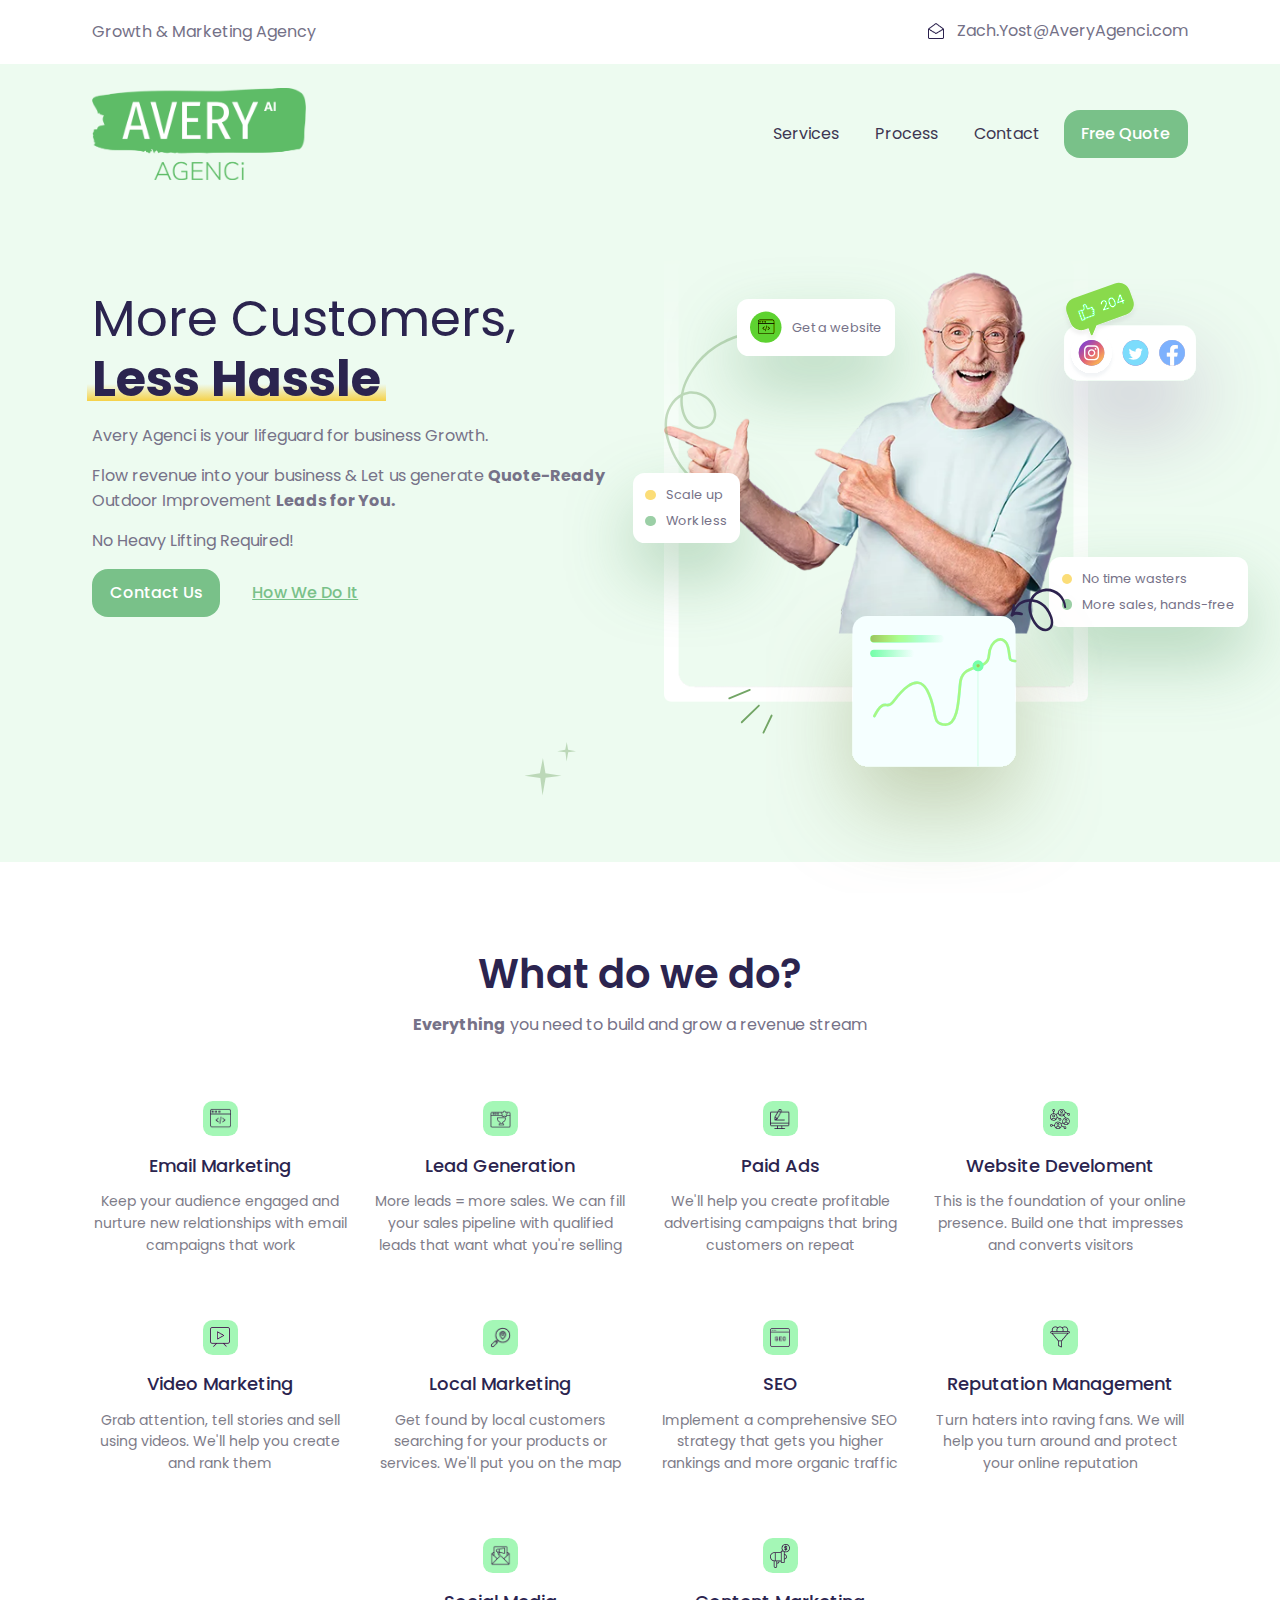
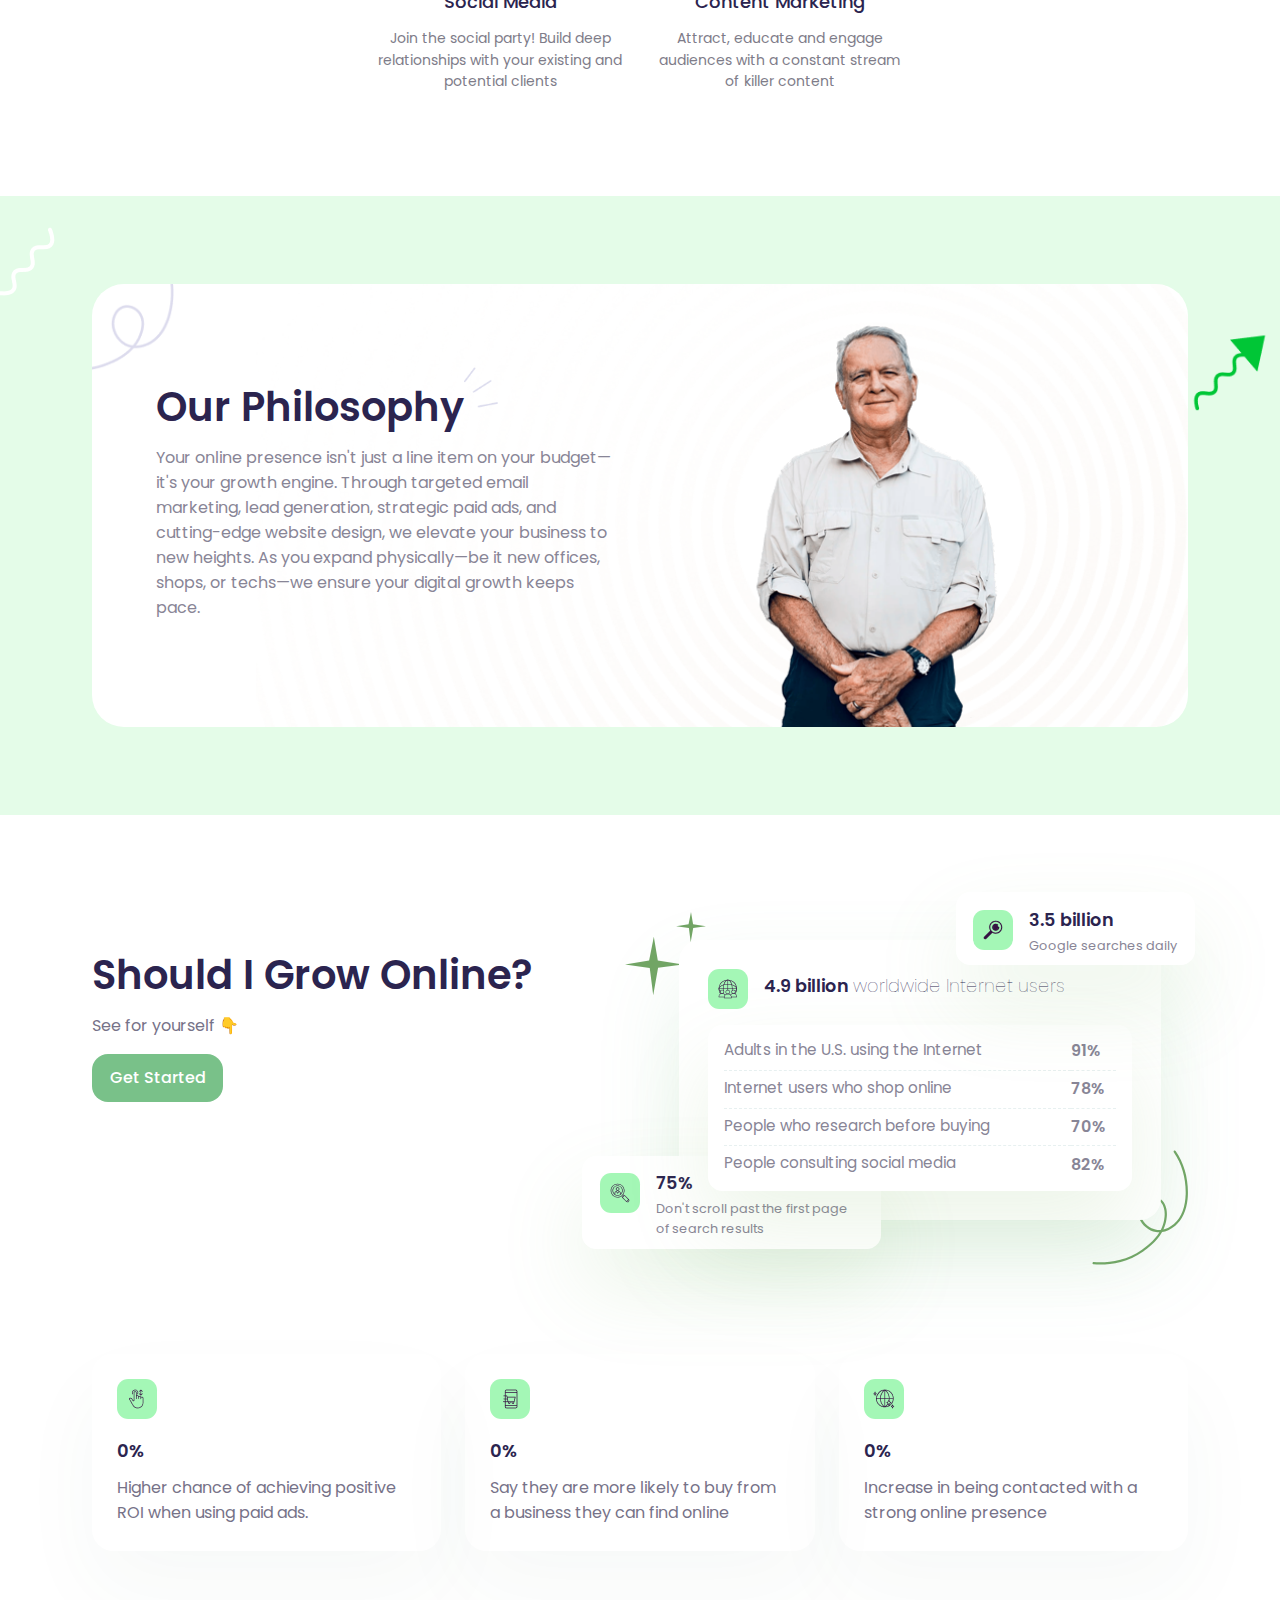
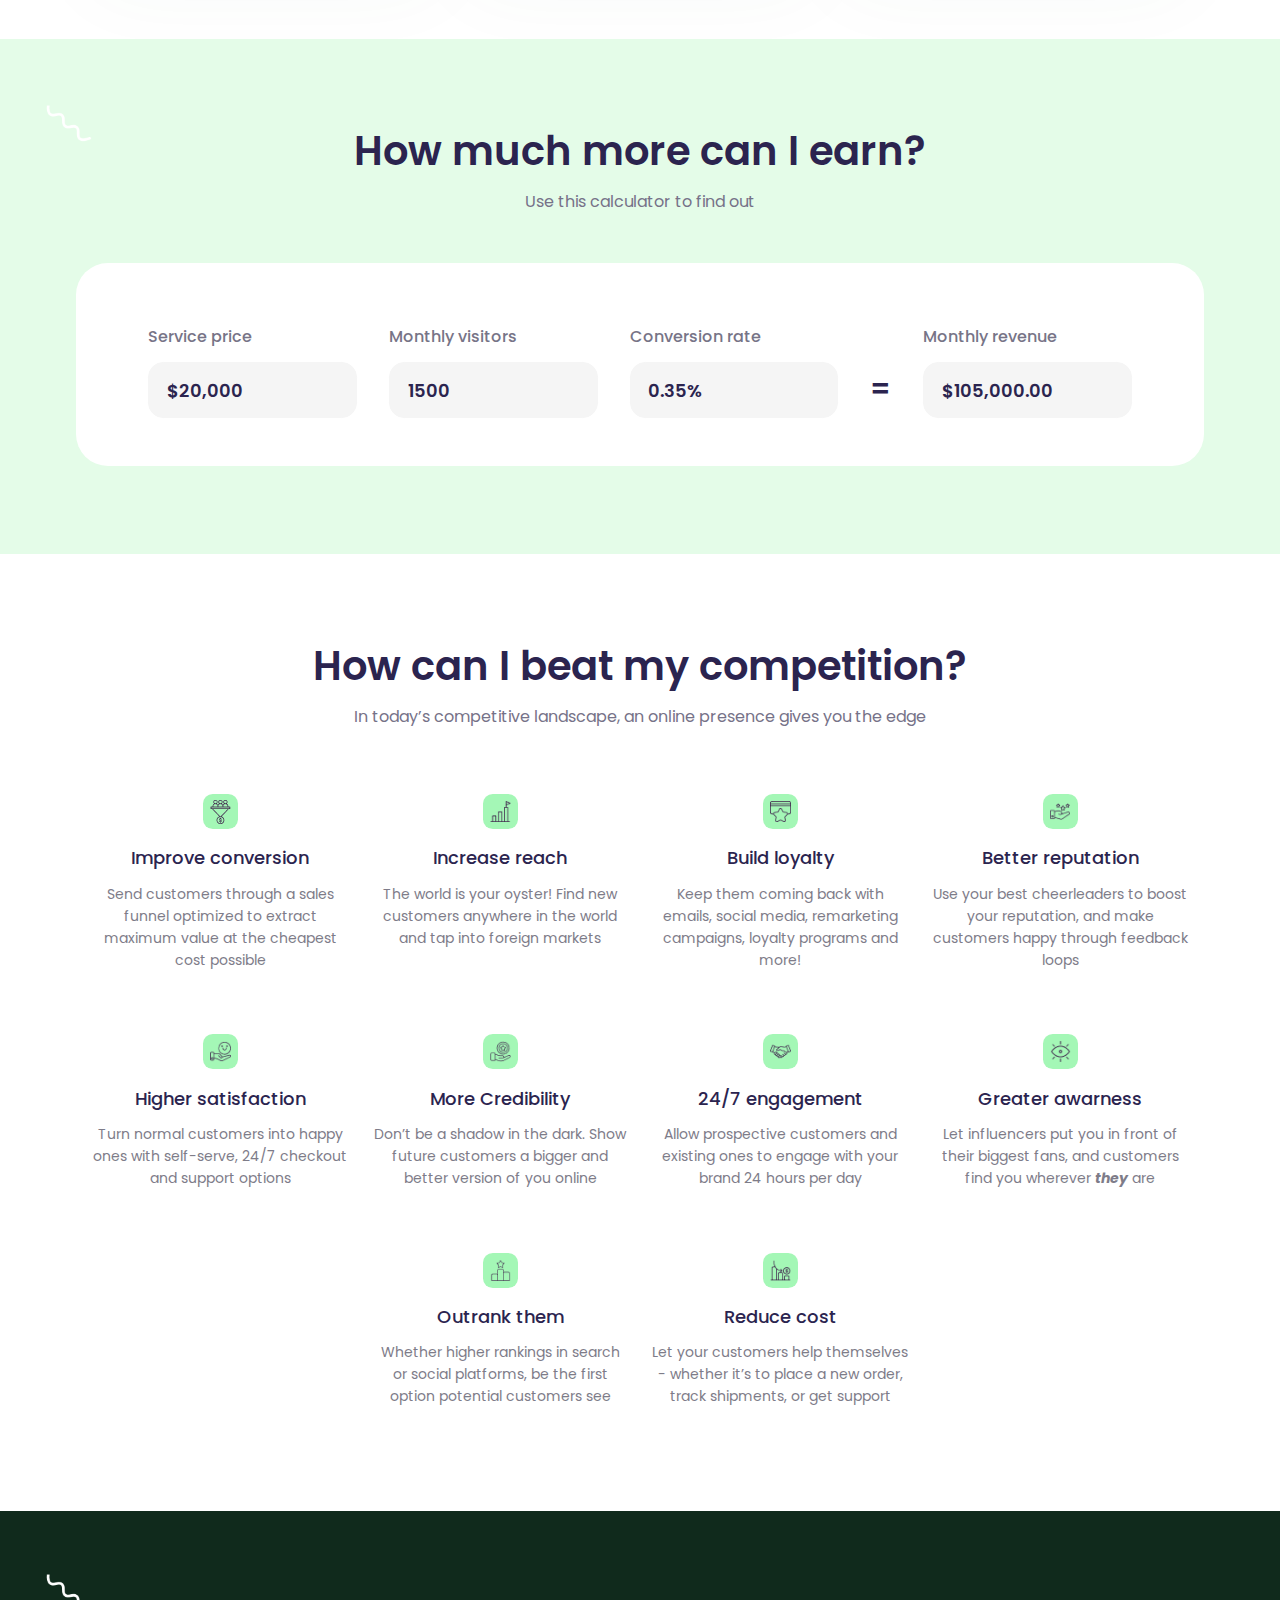
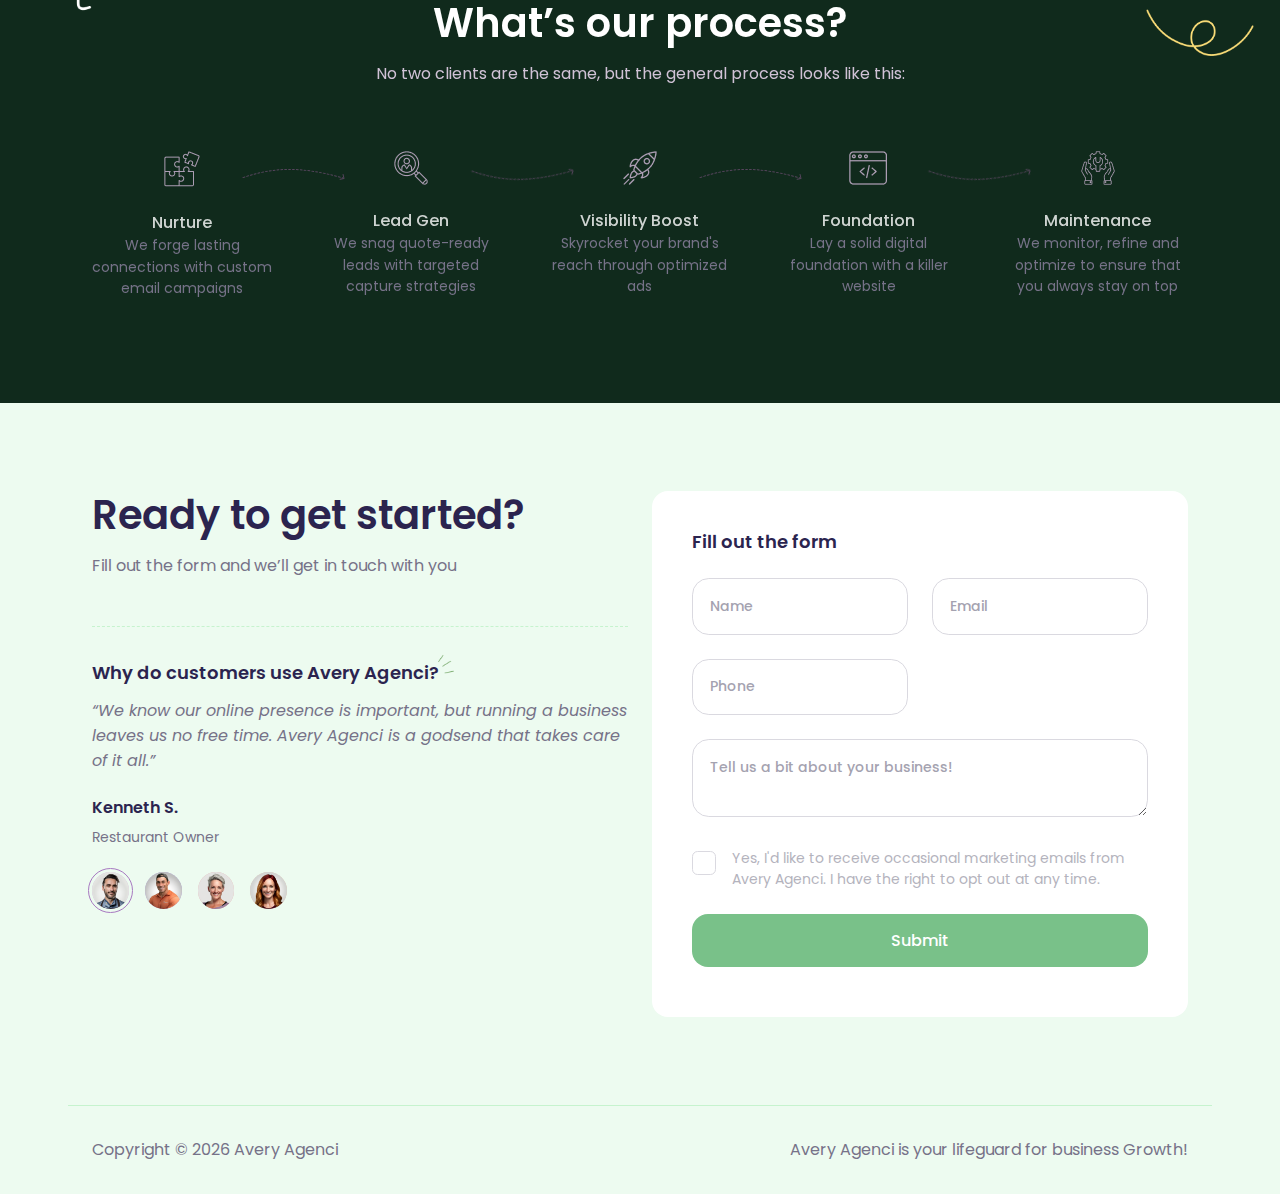
==== index.html @ 823780af "index.html" ====
<!DOCTYPE html>
<!-- saved from url=(0024)https://averyagenci.com/ -->
<html lang="en"><head><meta http-equiv="Content-Type" content="text/html; charset=UTF-8"><script src="chrome-extension://fdjamakpfbbddfjaooikfcpapjohcfmg/content/pageScripts/dashlane-tiresias-page-script.js" id="dashlane_tiresias"></script><script src="chrome-extension://fdjamakpfbbddfjaooikfcpapjohcfmg/content/pageScripts/dashlane-webauthn-page-script.js" id="dashlane_webauthn" name="forward_webauthn_ready"></script>

   <!--======== META TAGS ========-->
   
   <meta http-equiv="X-UA-Compatible" content="IE=edge">
   <meta name="viewport" content="width=device-width, initial-scale=1.0">

   <!--======== CSS ========-->
   <link rel="stylesheet" href="./Avery Agenci_files/bootstrap.min.css">
   <link rel="stylesheet" href="./Avery Agenci_files/nice-select2.css">
   <link rel="stylesheet" href="./Avery Agenci_files/style.css">
   <link rel="stylesheet" href="./Avery Agenci_files/responsive.css">

   <!--======== TITLE ICON ========-->
   <link rel="shortcut icon" href="https://i.ibb.co/h7sy2Dx/logo-no-background.png" type="image/x-icon">
   <title>Avery Agenci - Business Growth</title>
   
   
   <meta name="description" content="We are a full-service web development and digital marketing agency.">
   <meta name="keywords" content="agency, web development, digital marketing, reputation management, content marketing, social media, video marketing, local marketing, SEO, lead generation, email marketing, paid advertising, online advertising, online branding, website design">
   <meta name="robots" content="index,follow">
   <meta name="author" content="LeadSwift">
   <meta name="viewport" content="width=device-width, initial-scale=1.0">
<style type="text/css" id="operaUserStyle"></style><style type="text/css">:root zeus-ad, :root topadblock, :root span[id^="ezoic-pub-ad-placeholder-"], :root guj-ad, :root gpt-ad, :root div[id^="zergnet-widget"], :root div[id^="yandex_ad"], :root div[id^="vuukle-ad-"], :root div[id^="sticky_ad_"], :root div[id^="rc-widget-"], :root div[id^="optidigital-adslot"], :root div[id^="gpt_ad_"], :root div[id^="ezoic-pub-ad-"], :root div[id^="div-gpt-"], :root div[id^="dfp-ad-"], :root div[id^="advads_ad_"], :root div[id^="adspot-"], :root div[id^="ads300_250-widget-"], :root div[id^="ads300_100-widget-"], :root div[id^="ads250_250-widget-"], :root div[id^="adrotate_widgets-"], :root div[id^="_vdo_ads_player_ai_"], :root div[id*="ScriptRoot"], :root div[id*="MarketGid"], :root div[data-native_ad], :root div[data-mini-ad-unit], :root div[data-insertion], :root div[data-id-advertdfpconf], :root div[data-google-query-id], :root hl-adsense, :root div[data-contentexchange-widget], :root div[data-content="Advertisement"], :root div[data-alias="300x250 Ad 2"], :root div[data-alias="300x250 Ad 1"], :root div[data-adzone], :root div[data-adunit-path], :root div[data-ad-wrapper], :root div[data-ad-targeting], :root div[data-ad-placeholder], :root div[class^="native-ad-"], :root div[data-dfp-id], :root div[class^="kiwi-ad-wrapper"], :root div[class^="Adstyled__AdWrapper-"], :root div[aria-label="Ads"], :root display-ads, :root display-ad-component, :root bottomadblock, :root atf-ad-slot, :root aside[id^="adrotate_widgets-"], :root article.ad, :root ark-top-ad, :root app-advertisement, :root app-ad, :root amp-fx-flying-carpet, :root amp-embed[type="taboola"], :root amp-connatix-player, :root amp-ad-custom, :root amp-ad, :root a[onmousedown^="this.href='https://paid.outbrain.com/network/redir?"][target="_blank"] + .ob_source, :root citrus-ad-wrapper, :root a[onmousedown^="this.href='https://paid.outbrain.com/network/redir?"][target="_blank"], :root a[onmousedown^="this.href='http://paid.outbrain.com/network/redir?"][target="_blank"] + .ob_source, :root a[href^="https://yogacomplyfuel.com/"], :root a[href^="https://www.sugarinstant.com/?partner_id="], :root a[href^="https://www.purevpn.com/"][href*="&utm_source=aff-"], :root a[href^="https://www.privateinternetaccess.com/"] > img, :root a[href^="https://www.onlineusershielder.com/"], :root a[href^="https://www.nutaku.net/signup/landing/"], :root a[href^="https://www.nudeidols.com/cams/"], :root a[href^="https://www.mypornstarcams.com/landing/click/"], :root a[href^="https://www.kingsoffetish.com/tour?partner_id="], :root a[href^="https://www.infowarsstore.com/"] > img, :root a[href^="https://www.highcpmrevenuenetwork.com/"], :root a[href^="https://www.googleadservices.com/pagead/aclk?"], :root a[href^="https://www.goldenfrog.com/vyprvpn?offer_id="][href*="&aff_id="], :root a[href^="https://www.get-express-vpn.com/offer/"], :root a[href^="https://www.financeads.net/tc.php?"], :root a[href^="https://www.brazzersnetwork.com/landing/"], :root div[class^="Display_displayAd"], :root a[href^="https://www.sheetmusicplus.com/?aff_id="], :root a[href^="https://www.bang.com/?aff="], :root a[href^="https://www.adxsrve.com/"], :root a[href^="https://webroutetrk.com/"], :root a[href^="https://twinrdsyn.com/"], :root a[href^="https://tsartech.g2afse.com/"], :root [href^="https://www.mypatriotsupply.com/"] > img, :root a[href^="https://trk.softonixs.xyz/"], :root a[href^="https://trk.nfl-online-streams.club/"], :root a[href^="https://tracking.avapartner.com/"], :root a[href^="https://track.wg-aff.com"], :root a[href^="https://track.afcpatrk.com/"], :root a[href^="https://torguard.net/aff.php"] > img, :root div[data-adname], :root a[href^="https://thechleads.pro/"], :root .OUTBRAIN[data-widget-id^="FMS_REELD_"], :root [data-role="tile-ads-module"], :root a[href^="https://adsrv4k.com/"], :root a[href^="https://go.xlviirdr.com"], :root a[href^="https://thaudray.com/"], :root a[href^="https://www.5mno3.com/"], :root a[href^="https://taghaugh.com/"], :root a[href^="https://click.candyoffers.com/"], :root [href^="https://zstacklife.com/"] img, :root a[href^="https://t.aslnk.link/"], :root a[href^="https://t.adating.link/"], :root a[href^="https://go.trackitalltheway.com/"], :root [href^="https://track.fiverr.com/visit/"] > img, :root a[href^="https://syndication.exoclick.com/"], :root a[href^="https://syndication.dynsrvtbg.com/"], :root a[href^="https://streamate.com/landing/click/"], :root a[href^="https://ad.doubleclick.net/"], :root a[href^="https://static.fleshlight.com/images/banners/"], :root a[href^="https://sTaRtGAMing.net/tienda/"], :root [data-adblockkey], :root a[href^="https://sTARtgamIng.net/tienda/"], :root a[href^="https://aweptjmp.com/"], :root a[href^="https://s.zlinkc.com/"], :root a[href^="https://www.mrskin.com/account/"], :root a[href^="https://s.optzsrv.com/"], :root a[data-obtrack^="http://paid.outbrain.com/network/redir?"], :root a[href^="https://reinstandpointdumbest.com/"], :root a[href^="https://go.strpjmp.com/"], :root a[href^="https://refpa4903566.top/"], :root a[href^="https://pubads.g.doubleclick.net/"], :root a[href^="https://prf.hn/click/"][href*="/camref:"] > img, :root a[href^="https://serve.awmdelivery.com/"], :root a[href^="https://prf.hn/click/"][href*="/adref:"] > img, :root a[href^="https://pb-track.com/"], :root a[href^="https://paid.outbrain.com/network/redir?"], :root ps-connatix-module, :root div[id^="ad_position_"], :root a[href^="https://ovb.im/"], :root div[id^="ad-div-"], :root a[href^="https://newbinotracs.com/"], :root a[href^="https://natour.naughtyamerica.com/track/"], :root [href^="https://stvkr.com/"], :root a[href^="https://mediaserver.entainpartners.com/renderBanner.do?"], :root [href^="https://www.herbanomic.com/"] > img, :root a[href^="https://maymooth-stopic.com/"], :root a[href^="https://loboclick.com"], :root .nya-slot[style], :root a[href^="https://a.bestcontentweb.top/"], :root a[href^="https://lobimax.com/"], :root a[href^="https://lead1.pl/"], :root a[href^="https://refpa.top/"], :root a[href^="https://landing.brazzersnetwork.com/"], :root a[href^="https://safesurfingtoday.com/"][href*="?skip="], :root a[href^="https://ads.leovegas.com/redirect.aspx?"], :root a[href^="https://land.brazzersnetwork.com/landing/"], :root a[href^="https://track.adform.net/"], :root [data-css-class="dfp-inarticle"], :root .card-captioned.crd > .crd--cnt > .s2nPlayer, :root a[href^="https://go.tmrjmp.com"], :root a[href^="https://l.hyenadata.com/"], :root a[href^="https://juicyads.in/"], :root a[href^="https://mediaserver.gvcaffiliates.com/renderBanner.do?"], :root a[href^="https://join.dreamsexworld.com/"], :root a[href^="https://itubego.com/video-downloader/?affid="], :root a[href^="https://iqbroker.com/"][href*="?aff="], :root a[href^="https://incisivetrk.cvtr.io/click?"], :root [data-revive-zoneid], :root a[href^="https://googleads.g.doubleclick.net/pcs/click"], :root a[href^="https://clk.wrenchsound.store/"], :root a[href^="https://go.zybrdr.com"], :root [href^="http://join.michelle-austin.com/"], :root [class^="tile-picker__CitrusBannerContainer-sc-"], :root a[href^="https://go.xxxiijmp.com"], :root a[href^="https://go.xtbaffiliates.com/"], :root a[href^="https://ismlks.com/"], :root a[href^="//a.bestcontentfare.top/"], :root [href^="https://www.mypillow.com/"] > img, :root a[href^="https://azpresearch.club/"], :root a[href^="https://go.xlirdr.com"], :root a[href^="https://go.skinstrip.net"][href*="?campaignId="], :root a[href^="https://go.markets.com/visit/?bta="], :root a[href^="https://billing.purevpn.com/aff.php"] > img, :root a[href^="https://go.hpyrdr.com/"], :root a[href^="https://go.goaserv.com/"], :root a[href^="https://go.dmzjmp.com"], :root a[href^="https://twinrdsrv.com/"], :root a[href^="https://go.admjmp.com/"], :root [href^="https://kingered-banctours.com/"], :root a[href^="https://get.surfshark.net/aff_c?"][href*="&aff_id="] > img, :root a-ad, :root a[href^="https://affiliate.rusvpn.com/click.php?"], :root a[href^="https://geniusdexchange.com/"], :root a[href^="https://frameworkdeserve.com/"], :root a[href^="https://flirtandsweets.life/"], :root a[href^="https://www.mrskin.com/tour"], :root a[href^="https://financeads.net/tc.php?"], :root div[data-native-ad], :root a[href^="https://engine.trackingdesks.com/"], :root [href^="https://totlnkcl.com/"], :root a[href^="https://www.adskeeper.com"], :root a[data-redirect^="https://paid.outbrain.com/network/redir?"], :root [href^="https://www.reimageplus.com/"], :root a[href^="https://engine.phn.doublepimp.com/"], :root a[href^="https://engine.blueistheneworanges.com/"], :root a[href^="https://dl-protect.net/"], :root [href="//jjgirls.com/sex/ChaturbateCams"], :root a[href^="https://datingoffers30.info/"], :root a[href^="https://clixtrac.com/"], :root a[href^="https://click.linksynergy.com/fs-bin/"] > img, :root ad-shield-ads, :root a[href^="https://sTartGAMinG.net/tienda/"], :root AD-TRIPLE-BOX, :root a[href^="https://click.hoolig.app/"], :root a[href^="https://track.totalav.com/"], :root img[src^="https://images.purevpnaffiliates.com"], :root a[href^="https://porntubemate.com/"], :root a[href^="http://www.gfrevenge.com/landing/"], :root a[href^="https://clickadilla.com/"], :root a[href^="https://click.dtiserv2.com/"], :root a[href^="https://go.xlvirdr.com"], :root a[href^="http://www.iyalc.com/"], :root a[href^="https://claring-loccelkin.com/"], :root [class^="s2nPlayer"], :root a[href^="https://chaturbate.jjgirls.com/?track="], :root a[href^="https://chaturbate.com/in/?track="], :root a[href^="https://chaturbate.com/in/?tour="], :root a[href^="https://cams.imagetwist.com/in/?track="], :root a[href^="https://go.gldrdr.com/"], :root a[href^="https://buqkrzbrucz.com/"], :root a[href^="https://affcpatrk.com/"], :root a[href^="https://bongacams2.com/track?"], :root a[href^="https://www.sheetmusicplus.com/"][href*="?aff_id="], :root a[href^="https://bngpt.com/"], :root a[href^="https://bluedelivery.pro/"], :root a[href^="https://black77854.com/"], :root a[href^="https://bc.game/"], :root a[href^="https://ndt5.net/"], :root a[href^="https://batheunits.com/"], :root a[target="_blank"][onmousedown="this.href^='http://paid.outbrain.com/network/redir?"], :root a[href^="https://banners.livepartners.com/"], :root a[href^="//whulsaux.com/"], :root a[href^="https://m.do.co/c/"] > img, :root [href="https://masstortfinancing.com"] img, :root a[href^="https://bongacams10.com/track?"], :root a[href^="https://albionsoftwares.com/"], :root a[href^="https://t.hrtye.com/"], :root a[href^="https://go.etoro.com/"] > img, :root a[href^="https://convertmb.com/"], :root a[href^="https://join.sexworld3d.com/track/"], :root a[href^="https://intenseaffiliates.com/redirect/"], :root a[href^="https://ads.ad4game.com/"], :root [id^="google_ads_iframe"], :root a[href^="https://syndication.optimizesrv.com/"], :root a[href^="https://affpa.top/"], :root a[href^="https://adnetwrk.com/"], :root a[href^="https://adjoincomprise.com/"], :root [href^="http://misslinkvocation.com/"], :root a[href^="https://adclick.g.doubleclick.net/"], :root a[href^="https://www.bet365.com/"][href*="affiliate="], :root [href^="https://r.kraken.com/"], :root a[href^="https://mmwebhandler.aff-online.com/"], :root a[href^="https://go.nordvpn.net/aff"] > img, :root [href^="http://clicks.totemcash.com/"], :root a[href^="https://misspkl.com/"], :root a[href^="https://ad.zanox.com/ppc/"] > img, :root a[href^="https://ad.kubiccomps.icu/"], :root a[href^="https://a2.adform.net/"], :root a[href^="https://iactrivago.ampxdirect.com/"], :root a[href^="https://a.medfoodhome.com/"], :root a[href^="https://adultfriendfinder.com/go/"], :root a[href^="https://a.bestcontentoperation.top/"], :root a[href^="http://static.fleshlight.com/images/banners/"], :root a[href^="https://a.adtng.com/"], :root [data-m-ad-id], :root a[href^="https://a-ads.com/"], :root a[href^="https://join.virtualtaboo.com/track/"], :root a[href^="https://StarTGAminG.net/tienda/"], :root a[href^="https://cpmspace.com/"], :root [href^="https://freecourseweb.com/"] > .sitefriend, :root a[href^="https://prf.hn/click/"][href*="/creativeref:"] > img, :root a[href^="http://www.adultempire.com/unlimited/promo?"][href*="&partner_id="], :root a[href^="https://1betandgonow.com/"], :root [href="https://ourgoldguy.com/contact/"] img, :root a[href^="https://brightadnetwork.com/"], :root [href^="https://www.avantlink.com/click.php"] img, :root a[href^="http://www.onwebcam.com/random?t_link="], :root a[href^="http://www.mrskin.com/tour"], :root a[href^="https://agacelebir.com/"], :root a[href^="https://spygasm.com/track?"], :root a[href^="http://d2.zedo.com/"], :root a[href^="http://www.friendlyduck.com/AF_"], :root a[href^="http://trk.globwo.online/"], :root a[href^="http://traffic.tc-clicks.com/"], :root a[href^="http://tour.mrskin.com/"], :root a[href^="https://funkydaters.com/"], :root [id^="ad_sky"], :root a[href^="http://https://www.get-express-vpn.com/offer/"], :root div[id^="google_dfp_"], :root a[href^="http://googleads.g.doubleclick.net/pcs/click"], :root [href^="http://go.cm-trk2.com/"], :root a[href^="http://click.payserve.com/"], :root a[href^="https://porngames.adult/?SID="], :root a[href^="https://landing1.brazzersnetwork.com"], :root #slashboxes > .deals-rail, :root [href^="http://globsads.com/"], :root [href^="https://www.brighteonstore.com/products/"] img, :root a[href^="http://bc.vc/?r="], :root a[href^="https://mityneedn.com/"], :root [href^="http://homemoviestube.com/"], :root a[href^="http://ad.doubleclick.net/"], :root a[href^="//zunsoach.com/"], :root a[href^="//pubads.g.doubleclick.net/"], :root a[href^="https://femglobal.app/"], :root a[href^="//go.eabids.com/"], :root a[data-url^="http://paid.outbrain.com/network/redir?"] + .author, :root [href^="https://join.playboyplus.com/track/"], :root a[href^="//ardslediana.com/"], :root [data-d-ad-id], :root a[href*=".engine.adglare.net/"], :root [href^="https://awbbjmp.com/"], :root a[href^="https://tracker.loropartners.com/"], :root #kt_player > a[target="_blank"], :root a[href*=".cfm?fp="][href*="&maxads="], :root [data-ad-width], :root a[href^="http://bodelen.com/"], :root a[data-oburl^="https://paid.outbrain.com/network/redir?"], :root [href^="https://cpa.10kfreesilver.com/"], :root a[href^="https://a.bestcontentfood.top/"], :root a[href^="http://wct.link/"], :root [href^="https://goldforyourfuture.com/clk.trk"] img, :root [href^="https://infinitytrk.com/"], :root [onclick^="location.href='http://www.reimageplus.com"], :root [id^="section-ad-banner"], :root a[href^="https://go.julrdr.com/"], :root .trc_rbox_div .syndicatedItemUB, :root [href^="https://zone.gotrackier.com/"], :root a[href^="https://visit-website.com/"], :root [href^="https://detachedbates.com/"], :root [href^="https://www.targetingpartner.com/"], :root a[href^="https://fourwhenstatistics.com/"], :root [href^="https://www.restoro.com/"], :root a[href^="https://join.virtuallust3d.com/"], :root .section-subheader > .section-hotel-prices-header, :root [href^="https://go.affiliatexe.com/"], :root [href^="https://www.hostg.xyz/"] > img, :root [href^="https://ilovemyfreedoms.com/landing-"], :root a[href^="https://staRTgaming.net/tienda/"], :root a[href^="https://STaRtgAmInG.net/tienda/"], :root a[href^="http://adultfriendfinder.com/go/"], :root a[href^="https://fastestvpn.com/lifetime-special-deal?a_aid="], :root a[href^="https://tour.mrskin.com/"], :root div[id^="ad-position-"], :root a[href^="http://affiliate.glbtracker.com/"], :root a[href^="https://leg.xyz/?track="], :root div[id^="crt-"][style], :root a[href^="http://adultgames.xxx/"], :root [href^="https://shiftnetwork.infusionsoft.com/go/"] > img, :root a[onmousedown^="this.href='http://paid.outbrain.com/network/redir?"][target="_blank"], :root [href^="https://secure.bmtmicro.com/servlets/"], :root a[href^="https://losingoldfry.com/"], :root .scroll-fixable.rail-right > .deals-rail, :root [href^="https://routewebtk.com/"], :root a[href^="https://oackoubs.com/"], :root a[href^="https://ak.psaltauw.net/"], :root a[href^="https://go.cmtaffiliates.com/"], :root [data-name="adaptiveConstructorAd"], :root [href^="https://optimizedelite.com/"] > img, :root a[href^="https://awptjmp.com/"], :root a[href^="https://go.goasrv.com/"], :root [href^="http://mypillow.com/"] > img, :root a[href^="http://bongacams.com/track?"], :root a[href^="https://fleshlight.sjv.io/"], :root [data-ad-manager-id], :root a[href^="https://promo-bc.com/"], :root a[href^="https://clicks.pipaffiliates.com/"], :root [href^="https://noqreport.com/"] > img, :root a[href^="https://www.highperformancecpmgate.com/"], :root a[href^="https://t.grtyi.com/"], :root [href^="https://mylead.global/stl/"] > img, :root [href^="https://mypatriotsupply.com/"] > img, :root [data-freestar-ad], :root a[href^="https://fc.lc/ref/"], :root .vid-present > .van_vid_carousel__padding, :root span[data-ez-ph-id], :root [href^="https://track.aftrk1.com/"], :root div[id^="adngin-"], :root [data-rc-widget], :root a[href^="https://go.xxxijmp.com"], :root [href^="https://istlnkcl.com/"], :root [href^="https://go.xlrdr.com"], :root [href^="https://go.4rabettraff.com/"], :root a[href^="https://tm-offers.gamingadult.com/"], :root [href^="https://charmingdatings.life/"], :root [href^="https://glersakr.com/"], :root ins.adsbygoogle, :root a[href^="https://1startfiledownload1.com/"], :root .trc_rbox_border_elm .syndicatedItem, :root a[href^="http://www.onclickmega.com/jump/next.php?"], :root a[href^="https://italarizege.xyz/"], :root a[href^="https://wittered-mainging.com/"], :root [href^="https://engine.gettopple.com/"], :root [data-id^="div-gpt-ad"], :root a[href^="https://k2s.cc/pr/"], :root [href^="https://affect3dnetwork.com/track/"], :root a[href^="https://camfapr.com/landing/click/"], :root [href="//sexcams.plus/"], :root a[href^="https://go.currency.com/"], :root .resultsList > div > div > div.G-5c[role="tab"][tabindex="0"], :root [href^="http://www.mypillow.com/"] > img, :root div[id^="div-ads-"], :root [href^="https://rapidgator.net/article/premium/ref/"], :root [href^="https://join3.bannedsextapes.com"], :root div[data-spotim-slot], :root [href^="https://antiagingbed.com/discount/"] > img, :root a[href^="https://go.247traffic.com/"], :root [href^="https://join.girlsoutwest.com/"], :root [href^="http://trafficare.net/"], :root a[href^="https://tc.tradetracker.net/"] > img, :root a[href^="https://adserver.adreactor.com/"], :root [href^="http://join.shemalesfromhell.com/"], :root [id^="ad_slider"], :root #searchResultsList > div > div[onclick$="'inline.ad'});"], :root [data-adbridg-ad-class], :root a[href^="http://www.adultdvdempire.com/?partner_id="][href*="&utm_"], :root [href^="http://join.shemale.xxx/"], :root a[href^="https://ads.betfair.com/redirect.aspx?"], :root [href^="http://www.fleshlightgirls.com/"], :root [href^="http://join.trannies-fuck.com/"], :root .trc_rbox .syndicatedItem, :root a[href^="http://cam4com.go2cloud.org/aff_c?"], :root a[href^="https://thefacux.com/"], :root a[href^="https://ads.planetwin365affiliate.com/redirect.aspx?"], :root [href^="http://join.rodneymoore.com/"], :root [href^="https://shrugartisticelder.com"], :root a[href^="https://staRTgamIng.net/tienda/"], :root div[id^="lazyad-"], :root a[href^="http://com-1.pro/"], :root [name^="google_ads_iframe"], :root [href="https://www.masstortfinancing.com/"] > img, :root .ob_container .item-container-obpd, :root [id^="div-gpt-ad"], :root [href^="https://mypillow.com/"] > img, :root [href^="https://ad.admitad.com/"], :root [data-testid="ad_testID"], :root a[href^="https://u.expresstech.io/"], :root a[href^="https://www.geekbuying.com/dynamic-ads/"], :root a[href^="https://lnkxt.bannerator.com/"], :root [href="https://jdrucker.com/gold"] > img, :root [href^="https://v.investologic.co.uk/"], :root [href^="https://cipledecline.buzz/"], :root a[href^="https://go.xxxjmp.com"], :root #leader-companion > a[href], :root [data-desktop-ad-id], :root [href^="https://wct.link/"], :root div[recirculation-ad-container], :root [href^="https://traffserve.com/"], :root [data-type="ad-vertical"], :root a[href^="https://track.ultravpn.com/"], :root [href^="https://goldcometals.com/clk.trk"], :root a[href^="https://go.hpyjmp.com"], :root [href^="https://mystore.com/"] > img, :root [data-mobile-ad-id], :root a[href^="http://tc.tradetracker.net/"] > img, :root a[href^="http://affiliates.thrixxx.com/"], :root a[href^="https://www.adultempire.com/"][href*="?partner_id="], :root [data-template-type="nativead"], :root [data-ad-name], :root [data-ez-name], :root a[data-widget-outbrain-redirect^="http://paid.outbrain.com/network/redir?"], :root [data-dynamic-ads], :root a[href^="http://go.xtbaffiliates.com/"], :root a[href^="https://consali.com/"], :root .grid > .container > #aside-promotion, :root DFP-AD, :root .trc_related_container div[data-item-syndicated="true"], :root a[href^="https://www.liquidfire.mobi/"], :root [href^="https://click2cvs.com/"], :root a[href^="https://startgAming.net/tienda/"], :root [href^="https://safer-redirection.com"], :root [onclick*="content.ad/"], :root AMP-AD, :root [data-ad-cls], :root [id^="ad-wrap-"], :root div[id^="taboola-stream-"], :root [href^="https://go.astutelinks.com/"], :root [class^="amp-ad-"], :root [href^="https://affiliate.fastcomet.com/"] > img, :root [class^="adDisplay-module"], :root AD-SLOT, :root .ob_dual_right > .ob_ads_header ~ .odb_div, :root [href^="http://join.shemalepornstar.com/"], :root a[href^="https://go.xlviiirdr.com"], :root .trc_rbox_div .syndicatedItem, :root div[data-adunit], :root app-large-ad, :root [href^="https://turtlebids.irauctions.com/"] img, :root [data-ad-module], :root .plistaList > .itemLinkPET, :root [href^="https://gmxvmvptfm.com/"], :root [href^="https://trackfin.asia/"], :root .plistaList > .plista_widget_underArticle_item[data-type="pet"], :root a[href*="//lkstrck2.com/"], :root a[href^="https://bs.serving-sys.com"], :root [href^="http://residenceseeingstanding.com/"], :root a[href^="https://traffdaq.com/"], :root [class^="div-gpt-ad"], :root a[href^="http://partners.etoro.com/"], :root [data-advadstrackid], :root a[href^="https://refpazkjixes.top/"], :root #mgb-container > #mgb, :root [href^="https://www.cloudways.com/en/?id"], :root a[href^="https://trk.sportsflix4k.club/"], :root a[href^="https://go.xlivrdr.com"], :root a[href^="https://cam4com.go2cloud.org/"], :root a[href^="http://li.blogtrottr.com/click?"] { display: none !important; }</style></head>

<body>
<!--======== HEADER AREA ========--><header class="header-area">
<div class="header-top-wrapper d-none d-md-block">
<div class="container">
<div class="header-top inline-list justify-content-between align-items-center">
<div class="header-top-left">Growth &amp; Marketing Agency</div>
<div class="header-top-right"><a class="agency-email-href" href="mailto:Zachyost122@gmail.com"><img src="./Avery Agenci_files/envalope.png" alt=""> <span class="agency-email">Zach.Yost@AveryAgenci.com</span></a></div>
</div>
</div>
</div>
<div class="header-content">
<div class="container">
<div class="row align-items-center">
<div class="col">
<div class="logo">
<div class="logo-zoom" style="width: 40%;"><img src="./Avery Agenci_files/logo.png" alt="">
<div class="logo-name"><span class="agency-name"></span></div>
</div>
</div>
</div>
<div class="col">
<div class="inline-list align-items-center g-0 g-md-1 justify-content-end">
<div class="mainmenu d-none d-md-inline-block text-center">
<ul>
<li><a href="http://www.averyagenci.com/#services">Services</a></li>
<li><a href="https://averyagenci.com/#process">Process</a></li>
<li><a href="http://averyagenci.com/#contact">Contact</a></li>
</ul>
</div>
<a href="http://averyagenci.com/#contact" class="site-btn">Free Quote</a> <button class="humberger-bar g-2 d-md-none"> <span></span> <span></span> <span></span> </button></div>
</div>
</div>
</div>
</div>
</header>
<div class="sidebar-slide-overlay d-md-none"></div>
<div class="sidebar-slide d-md-none"><button class="humberger-bar d-md-none"> <span></span> <span></span> <span></span> </button>
<div class="sidebar-menu">
<div class="logo-mobile">
<div class="logo-mobile-zoom" style="zoom: 100%;"><img src="./Avery Agenci_files/logo.svg" alt="">
<div class="logo-mobile-name"><span class="agency-name">Avery Agenci</span></div>
</div>
</div>
<ul>
<li><a href="http://averyagenci.com/#services">Services</a></li>
<li><a href="http://averyagenci.com/#process">Process</a></li>
<li><a href="http://averyagenci.com/#contact">Contact</a></li>
</ul></div>
<div class="sidebar-others"><a href="http://averyagenci.com/#contact" class="site-btn">Free Quote</a></div>
</div>
<!--======== HEADER AREA// ========--> <!--======== MAIN BODY ========--><main><!--======== HERO-AREA ========-->
<section class="hero-area"><img src="./Avery Agenci_files/starts.svg" alt="" class="el-absolute bottom-center" style="filter: invert(50%) sepia(27%) saturate(344%) hue-rotate(62deg) brightness(105%) contrast(155%);">
<div class="container">
<div class="row align-items-center gx-0 g-5">
<div class="col-md-6">
<div class="section-content">
<h1>More Customers, <b>Less Hassle</b></h1>
<p><span class="agency-name">Avery Agenci</span> is your lifeguard for business Growth.</p>
<p>Flow revenue into your business & Let us generate <b>Quote-Ready</b> Outdoor Improvement <b>Leads for You.</b></p>
<p>No Heavy Lifting Required!</p>
<div class="mt-md-30 mt-xs-20"></div>
<div class="inline-list align-items-center g-2 g-md-3"><a href="https://averyagenci.com/#contact" class="site-btn">Contact Us</a> <a href="https://averyagenci.com/#services" class="text-link">How we do it</a></div>
</div>
</div>
<div class="col-md-6">
<div class="hero-content-box position-relative"><img src="./Avery Agenci_files/shape-1.svg" alt="" class="el-absolute active" style="filter: invert(50%) sepia(27%) saturate(344%) hue-rotate(62deg) brightness(105%) contrast(155%);">
<div class="boxed-text el-absolute active">
<ul>
<li><img src="./Avery Agenci_files/circle-icon.svg" alt="" style="filter: invert(0%) sepia(80%) saturate(344%) hue-rotate(62deg) brightness(80%) contrast(155%);">Get a website</li>
</ul>
</div>
<div class="boxed-text el-absolute active">
<ul>
<li><span class="dot" style="background-color: #fbdd78;"></span> Scale up</li>
<li><span class="dot" style="background-color: #9bcfa6;"></span> Work less</li>
</ul>
</div>
<div class="boxed-text el-absolute bottom-right active">
<ul>
<li><span class="dot" style="background-color: #fbdd78;"></span> No time wasters</li>
<li><span class="dot" style="background-color: #9bcfa6;"></span> More sales, hands-free</li>
</ul>
</div>
<img src="./Avery Agenci_files/shape-2.svg" alt="" class="el-absolute bottom-right active"> <img src="./Avery Agenci_files/graph.svg" alt="" class="el-absolute bottom-right active" style="filter: invert(0%) sepia(80%) saturate(254%) hue-rotate(62deg) brightness(105%) contrast(105%);"> <img src="./Avery Agenci_files/social.svg" alt="" class="el-absolute top-right active"> <img src="./Avery Agenci_files/follower.svg" alt="" class="el-absolute top-right active" style="filter: invert(0%) sepia(80%) saturate(344%) hue-rotate(62deg) brightness(105%) contrast(135%);"> <img src="./Avery Agenci_files/rays.svg" alt="" class="el-absolute bottom-left active" style="filter: invert(50%) sepia(27%) saturate(344%) hue-rotate(62deg) brightness(105%) contrast(155%);"> <img src="./Avery Agenci_files/man.png" alt="" class="man"></div>
</div>
</div>
</div>
</section>
<!--======== HERO-AREA// ========--> <!--======== SERVICE-AREA ========-->
<section class="service-area section-padding" id="services">
<div class="container">
<div class="row justify-content-center">
<div class="col-md-10">
<div class="section-title text-center">
<h2>What do we do?</h2>
<p><b>Everything</b> you need to build and grow a revenue stream</p>
</div>
</div>
</div>
<div class="row row-cols-md-4 row-cols-1 gy-md-5 gy-4 justify-content-center">
<div class="col">
<div class="service-item text-center">
<div class="service-icon"><img src="./Avery Agenci_files/1.png" alt=""></div>
<h5>Email Marketing</h5>
<p>Keep your audience engaged and nurture new relationships with email campaigns that work</p>
</div>
</div>
<div class="col">
<div class="service-item text-center">
<div class="service-icon"><img src="./Avery Agenci_files/2.png" alt=""></div>
<h5>Lead Generation</h5>
<p>More leads = more sales. We can fill your sales pipeline with qualified leads that want what you're selling</p>
</div>
</div>
<div class="col">
<div class="service-item text-center">
<div class="service-icon"><img src="./Avery Agenci_files/3.png" alt=""></div>
<h5>Paid Ads</h5>
<p>We'll help you create profitable advertising campaigns that bring customers on repeat</p>
</div>
</div>
<div class="col">
<div class="service-item text-center">
<div class="service-icon"><img src="./Avery Agenci_files/4.png" alt=""></div>
<h5>Website Develoment</h5>
<p>This is the foundation of your online presence. Build one that impresses and converts visitors</p>
</div>
</div>
<div class="col">
<div class="service-item text-center">
<div class="service-icon"><img src="./Avery Agenci_files/5.png" alt=""></div>
<h5>Video Marketing</h5>
<p>Grab attention, tell stories and sell using videos. We'll help you create and rank them</p>
</div>
</div>
<div class="col">
<div class="service-item text-center">
<div class="service-icon"><img src="./Avery Agenci_files/6.png" alt=""></div>
<h5>Local Marketing</h5>
<p>Get found by local customers searching for your products or services. We'll put you on the map</p>
</div>
</div>
<div class="col">
<div class="service-item text-center">
<div class="service-icon"><img src="./Avery Agenci_files/7.png" alt=""></div>
<h5>SEO</h5>
<p>Implement a comprehensive SEO strategy that gets you higher rankings and more organic traffic</p>
</div>
</div>
<div class="col">
<div class="service-item text-center">
<div class="service-icon"><img src="./Avery Agenci_files/8.png" alt=""></div>
<h5>Reputation Management</h5>
<p>Turn haters into raving fans. We will help you turn around and protect your online reputation</p>
</div>
</div>
<div class="col">
<div class="service-item text-center">
<div class="service-icon"><img src="./Avery Agenci_files/9.png" alt=""></div>
<h5>Social Media</h5>
<p>Join the social party! Build deep relationships with your existing and potential clients</p>
</div>
</div>
<div class="col">
<div class="service-item text-center">
<div class="service-icon"><img src="./Avery Agenci_files/10.png" alt=""></div>
<h5>Content Marketing</h5>
<p>Attract, educate and engage audiences with a constant stream of killer content</p>
</div>
</div>
</div>
</div>
</section>
<!--======== SERVICE-AREA// ========--> <!--======== ABOUT-AREA ========-->
<section class="about-area section-padding"><img src="./Avery Agenci_files/shape-wave.png" alt="" class="el-absolute"> <img src="./Avery Agenci_files/shape-2.png" alt="" class="el-absolute top-right" style="filter: invert(20%) sepia(97%) saturate(3876%) hue-rotate(100deg) brightness(99%) contrast(102%);">
<div class="container">
<div class="about-content position-relative"><img src="./Avery Agenci_files/shape-1.png" alt="" class="el-absolute"> <img src="./Avery Agenci_files/patturn.png" alt="" class="el-bg">
<div class="row g-1 g-md-4 g-lg-5 align-items-center">
<div class="col-md-6">
<div class="section-content">
<h2 class="position-relative">Our Philosophy <img src="./Avery Agenci_files/shape-ray.png" alt="" class="el-absolute top-right"></h2>
<p>Your online presence isn't just a line item on your budget—it's your growth engine. Through targeted email marketing, lead generation, strategic paid ads, and cutting-edge website design, we elevate your business to new heights. As you expand physically—be it new offices, shops, or techs—we ensure your digital growth keeps pace.</p>
</div>
</div>
<div class="col-md-6">
<div class="section-img text-center"><img src="./Avery Agenci_files/man(1).png" alt=""></div>
</div>
</div>
</div>
</div>
</section>
<!--======== ABOUT-AREA// ========--> <!--======== ANALYZE-AREA ========-->
<section class="analyze-area section-padding">
<div class="container">
<div class="row">
<div class="col-md-6">
<div class="section-content text-center text-md-start mt-md-5">
<h2>Should I Grow Online?</h2>
<p>See for yourself &#128071;</p>
<div class="mt-xs-20 mt-md-30"></div>
<a href="https://averyagenci.com/#" class="site-btn">Get started</a></div>
</div>
<div class="col-md-6">
<div class="analyze-bx-wrap position-relative"><img src="./Avery Agenci_files/star.svg" alt="" class="el-absolute" style="filter: invert(50%) sepia(27%) saturate(344%) hue-rotate(62deg) brightness(105%) contrast(155%);"> <img src="./Avery Agenci_files/line.svg" alt="" class="el-absolute bottom-right" style="filter: invert(50%) sepia(27%) saturate(344%) hue-rotate(62deg) brightness(105%) contrast(155%);">
<div class="analyze-bx position-relative">
<div class="analyze-bx-title inline-list g-1 g-md-2 align-items-center">
<div class="service-icon"><img src="./Avery Agenci_files/2.svg" alt=""></div>
<div class="analyze-title-text flex-1">
<h5>4.9 billion <span style="font-weight: 100;">worldwide Internet users</span></h5>
</div>
</div>
<div class="analyze-bx-title analyze-shadow inline-list g-1 g-md-2 el-absolute top-right">
<div class="service-icon"><img src="./Avery Agenci_files/3.svg" alt=""></div>
<div class="analyze-title-text flex-1">
<h5>3.5 billion</h5>
<p>Google searches daily</p>
</div>
</div>
<div class="analyze-bx-title analyze-shadow inline-list g-1 g-md-2 el-absolute bottom-left">
<div class="service-icon"><img src="./Avery Agenci_files/1.svg" alt=""></div>
<div class="analyze-title-text flex-1">
<h5>75%</h5>
<p>Don't scroll past the first page of search results</p>
</div>
</div>
<div class="analyze-table mt-3">
<table class="table">
<tbody>
<tr>
<td>Adults in the U.S. using the Internet</td>
<td>91%</td>
</tr>
<tr>
<td>Internet users who shop online</td>
<td>78%</td>
</tr>
<tr>
<td>People who research before buying</td>
<td>70%</td>
</tr>
<tr>
<td>People consulting social media</td>
<td>82%</td>
</tr>
</tbody>
</table>
</div>
</div>
</div>
</div>
</div>
<div class="row row-cols-md-3 row-cols-1 g-4">
<div class="col">
<div class="analyze-item">
<div class="service-icon"><img src="./Avery Agenci_files/1(1).png" alt=""></div>
<h5><span class="counting" data-target="200">0</span>%</h5>
<p>Higher chance of achieving positive ROI when using paid ads.</p>
</div>
</div>
<div class="col">
<div class="analyze-item">
<div class="service-icon"><img src="./Avery Agenci_files/2(1).png" alt=""></div>
<h5><span class="counting" data-target="60">0</span>%</h5>
<p>Say they are more likely to buy from a business they can find online</p>
</div>
</div>
<div class="col">
<div class="analyze-item">
<div class="service-icon"><img src="./Avery Agenci_files/3(1).png" alt=""></div>
<h5><span class="counting" data-target="330">0</span>%</h5>
<p>Increase in being contacted with a strong online presence</p>
</div>
</div>
</div>
</div>
</section>
<!--======== ANALYZE-AREA// ========--> <!--======== CALCULATION-AREA ========-->
<section class="calculation-area section-padding bg-attachment" style="background-image: url(&#39;theme/agency-1/default/assets/img/calculation/patturn.png&#39;);"><img src="./Avery Agenci_files/shape-wave.png" alt="" class="el-absolute">
<div class="container">
<div class="row justify-content-center d-none d-md-flex">
<div class="col-md-8 col-lg-10">
<div class="section-title text-center">
<h2>How much more can I earn?</h2>
<p>Use this calculator to find out</p>
</div>
</div>
</div>
<div class="calculation-content inline-list align-items-end g-3 justify-content-center position-relative" data-dashlane-rid="e317503181f8d046" data-form-type="other"><img src="./Avery Agenci_files/shape-1.png" alt="" class="el-absolute d-md-none"> <img src="./Avery Agenci_files/shape-2.png" alt="" class="el-absolute bottom-right d-md-none">
<div class="section-title text-center d-md-none">
<h2>How much more can I make?</h2>
<p>Use this calculator to find out:</p>
</div>
<div class="calculation-item">
<h6 >Service price</h6>
<input type="text" value="$20,000" id="product-price" data-dashlane-rid="4a36a8842a88bb0f" data-form-type="other"></div>
<div class="calculation-item">
<h6>Monthly visitors</h6>
<input type="text" value="1500" id="monthly-visitors" disabled="disabled" data-dashlane-rid="93b5687b225f6210" data-form-type="other"></div>
<div class="calculation-item">
<h6>Conversion rate</h6>
<input type="text" value="0.35%" id="conversion-rate" disabled="disabled" data-dashlane-rid="0009b8fad4ded7e6" data-form-type="other"></div>
<div class="calculation-equal">
<h4>=</h4>
</div>
<div class="calculation-item">
<h6>Monthly revenue</h6>
<input type="text" value="$105,000.00" id="revenue" disabled="disabled" data-dashlane-rid="b71565e9627438a9" data-form-type="other"></div>
</div>
</div>
</section>
<!--======== CALCULATION-AREA// ========--> <!--======== SERVICE-AREA ========-->
<section class="service-area section-padding">
<div class="container">
<div class="row justify-content-center">
<div class="col-md-8 col-lg-10">
<div class="section-title text-center">
<h2>How can I beat my competition?</h2>
<p>In today’s competitive landscape, an online presence gives you the edge</p>
</div>
</div>
</div>
<div class="row row-cols-md-4 row-cols-1 gy-4 gy-md-5 justify-content-center">
<div class="col">
<div class="service-item text-center">
<div class="service-icon"><img src="./Avery Agenci_files/19.png" alt=""></div>
<h5>Improve conversion</h5>
<p>Send customers through a sales funnel optimized to extract maximum value at the cheapest cost possible</p>
</div>
</div>
<div class="col">
<div class="service-item text-center">
<div class="service-icon"><img src="./Avery Agenci_files/18.png" alt=""></div>
<h5>Increase reach</h5>
<p>The world is your oyster! Find new customers anywhere in the world and tap into foreign markets</p>
</div>
</div>
<div class="col">
<div class="service-item text-center">
<div class="service-icon"><img src="./Avery Agenci_files/16.png" alt=""></div>
<h5>Build loyalty</h5>
<p>Keep them coming back with emails, social media, remarketing campaigns, loyalty programs and more!</p>
</div>
</div>
<div class="col">
<div class="service-item text-center">
<div class="service-icon"><img src="./Avery Agenci_files/14.png" alt=""></div>
<h5>Better reputation</h5>
<p>Use your best cheerleaders to boost your reputation, and make customers happy through feedback loops</p>
</div>
</div>
<div class="col">
<div class="service-item text-center">
<div class="service-icon"><img src="./Avery Agenci_files/15.png" alt=""></div>
<h5>Higher satisfaction</h5>
<p>Turn normal customers into happy ones with self-serve, 24/7 checkout and support options</p>
</div>
</div>
<div class="col">
<div class="service-item text-center">
<div class="service-icon"><img src="./Avery Agenci_files/13.png" alt=""></div>
<h5>More Credibility</h5>
<p>Don’t be a shadow in the dark. Show future customers a bigger and better version of you online</p>
</div>
</div>
<div class="col">
<div class="service-item text-center">
<div class="service-icon"><img src="./Avery Agenci_files/17.png" alt=""></div>
<h5>24/7 engagement</h5>
<p>Allow prospective customers and existing ones to engage with your brand 24 hours per day</p>
</div>
</div>
<div class="col">
<div class="service-item text-center">
<div class="service-icon"><img src="./Avery Agenci_files/12.png" alt=""></div>
<h5>Greater awarness</h5>
<p>Let influencers put you in front of their biggest fans, and customers find you wherever <i><b>they</b></i> are</p>
</div>
</div>
<div class="col">
<div class="service-item text-center">
<div class="service-icon"><img src="./Avery Agenci_files/11.png" alt=""></div>
<h5>Outrank them</h5>
<p>Whether higher rankings in search or social platforms, be the first option potential customers see</p>
</div>
</div>
<div class="col">
<div class="service-item text-center">
<div class="service-icon"><img src="./Avery Agenci_files/20.png" alt=""></div>
<h5>Reduce cost</h5>
<p>Let your customers help themselves - whether it’s to place a new order, track shipments, or get support</p>
</div>
</div>
</div>
</div>
</section>
<!--======== SERVICE-AREA// ========--> <!--======== FEATURE-AREA ========-->
<section class="feature-area section-padding" style="background-color: #102a1c;" id="process"><img src="./Avery Agenci_files/shape-wave.png" alt="" class="el-absolute"> <img src="./Avery Agenci_files/shape.png" alt="" class="el-absolute top-right">
<div class="container">
<div class="row justify-content-center">
<div class="col-md-8">
<div class="section-title white-content text-center">
<h2>What’s our process?</h2>
<p>No two clients are the same, but the general process looks like this:</p>
</div>
</div>
</div>
<div class="row row-cols-md-5 row-cols-1 g-5">
<div class="col">
<div class="feature-item text-center">
<div class="feature-img"><img src="./Avery Agenci_files/2(2).png" alt=""></div>
<a href="https://averyagenci.com/#">Nurture</a>
<p>We forge lasting connections with custom email campaigns</p>
<img src="./Avery Agenci_files/dash-long-arrow.svg" alt="" class="el-absolute"></div>
</div>
<div class="col">
<div class="feature-item text-center">
<div class="feature-img"><img src="./Avery Agenci_files/1(2).png" alt=""></div>
<a href="https://averyagenci.com/#">Lead Gen</a>
<p>We snag quote-ready leads with targeted capture strategies</p>
<img src="./Avery Agenci_files/dash-long-arrow.svg" alt="" class="el-absolute"></div>
</div>
<div class="col">
<div class="feature-item text-center">
<div class="feature-img"><img src="./Avery Agenci_files/4(1).png" alt=""></div>
<a href="https://averyagenci.com/#">Visibility Boost</a>
<p>Skyrocket your brand's reach through optimized ads</p>
<img src="./Avery Agenci_files/dash-long-arrow.svg" alt="" class="el-absolute"></div>
</div>
<div class="col">
<div class="feature-item text-center">
<div class="feature-img"><img src="./Avery Agenci_files/3(2).png" alt=""></div>
<a href="https://averyagenci.com/#">Foundation</a>
<p>Lay a solid digital foundation with a killer website</p>
<img src="./Avery Agenci_files/dash-long-arrow.svg" alt="" class="el-absolute"></div>
</div>
<div class="col">
<div class="feature-item text-center">
<div class="feature-img"><img src="./Avery Agenci_files/5(1).png" alt=""></div>
<a href="https://averyagenci.com/#">Maintenance</a>
<p>We monitor, refine and optimize to ensure that you always stay on top</p>
<img src="./Avery Agenci_files/dash-long-arrow.svg" alt="" class="el-absolute"></div>
</div>
</div>
</div>
</section>
<!--======== FEATURE-AREA// ========--> <!--======== CONTACT-AREA ========-->
<section class="contact-area section-padding" style="background-color: var(--theme-light);" id="contact">
<div class="container">
<div class="row g-4">
<div class="col-md-6">
<div class="section-content">
<div class="section-title d-none d-md-block">
<h2>Ready to get started?</h2>
<p>Fill out the form and we’ll get in touch with you</p>
</div>
<div class="testimony-slider text-center text-md-start">
<div class="testimony-slide active">
<div class="testimony-body" style="height: 124.234px;">
<h5 class="position-relative">Why do customers use <span class="agency-name">Avery Agenci</span>? <img src="./Avery Agenci_files/icon.png" alt="" class="el-absolute top-right" style="filter: invert(50%) sepia(27%) saturate(344%) hue-rotate(62deg) brightness(105%) contrast(155%);"></h5>
<p><i><q>We know our online presence is important, but running a business leaves us no free time. <span class="agency-name">Avery Agenci</span> is a godsend that takes care of it all.</q></i></p>
</div>
<h6>Kenneth S.</h6>
<p class="sm-text">Restaurant Owner</p>
</div>
<div class="testimony-slide">
<div class="testimony-body" style="height: 124.234px;">
<h5 class="position-relative">Why do customers use <span class="agency-name">Avery Agenci</span>? <img src="./Avery Agenci_files/icon.png" alt="" class="el-absolute top-right" style="filter: invert(50%) sepia(27%) saturate(344%) hue-rotate(62deg) brightness(105%) contrast(155%);"></h5>
<p><i><q>Gone are the good old days of just walking into the business next door. When people scroll, <span class="agency-name">Avery Agenci</span> makes sure you get shown!</q></i></p>
</div>
<h6>Larry T.</h6>
<p class="sm-text">Pool Contractor</p>
</div>
<div class="testimony-slide">
<div class="testimony-body" style="height: 124.234px;">
<h5 class="position-relative">Why do customers use <span class="agency-name">Avery Agenci</span>? <img src="./Avery Agenci_files/icon.png" alt="" class="el-absolute top-right" style="filter: invert(50%) sepia(27%) saturate(344%) hue-rotate(62deg) brightness(105%) contrast(155%);"></h5>
<p><i><q>Customers judge a business by their social presence, but who has time to manage that? <span class="agency-name">Avery Agenci</span> makes you Insta-famous while you focus on the important stuff!</q></i></p>
</div>
<h6>Vivian H.</h6>
<p class="sm-text">Medical Spa Owner</p>
</div>
<div class="testimony-slide">
<div class="testimony-body" style="height: 124.234px;">
<h5 class="position-relative">Why do customers use <span class="agency-name">Avery Agenci</span>? <img src="./Avery Agenci_files/icon.png" alt="" class="el-absolute top-right" style="filter: invert(50%) sepia(27%) saturate(344%) hue-rotate(62deg) brightness(105%) contrast(155%);"></h5>
<p><i><q>Who knew building a website with <span class="agency-name">Avery Agenci</span> could be a two-for-one deal? It attracts customers but also automates mundane tasks like scheduling. Amazing!</q></i></p>
</div>
<h6>Julie V.</h6>
<p class="sm-text">Hair Stylist</p>
</div>
</div>
<div class="user-wrap inline-list g-2 justify-content-center justify-content-md-start">
<div class="user active" style="background-color: #d5bee1;"><img src="./Avery Agenci_files/user-1.png" alt=""></div>
<div class="user" style="background-color: #b7ace9;"><img src="./Avery Agenci_files/user-2.png" alt=""></div>
<div class="user" style="background-color: #e7b5b3;"><img src="./Avery Agenci_files/user-3.png" alt=""></div>
<div class="user" style="background-color: #e6c9b3;"><img src="./Avery Agenci_files/user-4.png" alt=""></div>
</div>
</div>
</div>
<div class="col-md-6">
<div class="contact-form-wrap">
<div class="section-title d-md-none">
<h2>Ready to get started?</h2>
</div>
<div class="contact-form"><form id="contact-form" action="https://beff8c06.sibforms.com/serve/[base64]" method="post" data-dashlane-rid="1e52cbb22a65b96b" data-form-type="contact">
<h5>Fill out the form</h5>
<div class="row g-3 g-lg-4">
<div class="col-md-6"><input type="text" name="full_name" placeholder="Name" data-dashlane-rid="78c424a4949c178d" data-kwimpalastatus="alive" data-kwimpalaid="1693093526457-0" data-form-type="name"><span id="1693093526457-0" data-dashlanecreated="true" style="color: initial; font: initial; font-palette: initial; font-synthesis: initial; forced-color-adjust: initial; text-orientation: initial; text-rendering: initial; -webkit-font-smoothing: initial; -webkit-locale: initial; -webkit-text-orientation: initial; -webkit-writing-mode: initial; writing-mode: initial; zoom: initial; accent-color: initial; place-content: initial; place-items: initial; place-self: initial; alignment-baseline: initial; animation-composition: initial; animation: initial; app-region: initial; appearance: initial; aspect-ratio: initial; backdrop-filter: initial; backface-visibility: initial; background: url(&quot;chrome-extension://fdjamakpfbbddfjaooikfcpapjohcfmg/content/injected/logo-autofill-known.svg&quot;) center center / contain no-repeat; background-blend-mode: initial; baseline-shift: initial; baseline-source: initial; block-size: initial; border-block: initial; border: none; border-radius: initial; border-collapse: initial; border-end-end-radius: initial; border-end-start-radius: initial; border-inline: initial; border-start-end-radius: initial; border-start-start-radius: initial; bottom: initial; box-shadow: initial; box-sizing: initial; break-after: initial; break-before: initial; break-inside: initial; buffered-rendering: initial; caption-side: initial; caret-color: initial; clear: initial; clip: initial; clip-path: initial; clip-rule: initial; color-interpolation: initial; color-interpolation-filters: initial; color-rendering: initial; color-scheme: initial; columns: initial; column-fill: initial; gap: initial; column-rule: initial; column-span: initial; contain: initial; contain-intrinsic-block-size: initial; contain-intrinsic-size: initial; contain-intrinsic-inline-size: initial; container: initial; content: initial; content-visibility: initial; counter-increment: initial; counter-reset: initial; counter-set: initial; cursor: pointer; cx: initial; cy: initial; d: initial; display: inline; dominant-baseline: initial; empty-cells: initial; fill: initial; fill-opacity: initial; fill-rule: initial; filter: initial; flex: initial; flex-flow: initial; float: initial; flood-color: initial; flood-opacity: initial; grid: initial; grid-area: initial; height: 16px; hyphenate-character: initial; hyphenate-limit-chars: initial; hyphens: initial; image-orientation: initial; image-rendering: initial; initial-letter: initial; inline-size: initial; inset-block: initial; inset-inline: initial; isolation: initial; left: 1201px; letter-spacing: initial; lighting-color: initial; line-break: initial; list-style: initial; margin-block: initial; margin: initial; margin-inline: initial; marker: initial; mask: initial; mask-type: initial; math-depth: initial; math-shift: initial; math-style: initial; max-block-size: initial; max-height: initial; max-inline-size: initial; max-width: initial; min-block-size: initial; min-height: initial; min-inline-size: initial; min-width: 16px; mix-blend-mode: initial; object-fit: initial; object-position: initial; object-view-box: initial; offset: initial; opacity: 1; order: initial; orphans: initial; outline: initial; outline-offset: initial; overflow-anchor: initial; overflow-clip-margin: initial; overflow-wrap: initial; overflow: initial; overscroll-behavior-block: initial; overscroll-behavior-inline: initial; overscroll-behavior: initial; padding-block: initial; padding: initial; padding-inline: initial; page: initial; page-orientation: initial; paint-order: initial; perspective: initial; perspective-origin: initial; pointer-events: initial; position: absolute; quotes: initial; r: initial; resize: initial; right: initial; rotate: initial; ruby-position: initial; rx: initial; ry: initial; scale: initial; scroll-behavior: initial; scroll-margin-block: initial; scroll-margin: initial; scroll-margin-inline: initial; scroll-padding-block: initial; scroll-padding: initial; scroll-padding-inline: initial; scroll-snap-align: initial; scroll-snap-stop: initial; scroll-snap-type: initial; scrollbar-gutter: initial; shape-image-threshold: initial; shape-margin: initial; shape-outside: initial; shape-rendering: initial; size: initial; speak: initial; stop-color: initial; stop-opacity: initial; stroke: initial; stroke-dasharray: initial; stroke-dashoffset: initial; stroke-linecap: initial; stroke-linejoin: initial; stroke-miterlimit: initial; stroke-opacity: initial; stroke-width: initial; tab-size: initial; table-layout: initial; text-align: initial; text-align-last: initial; text-anchor: initial; text-combine-upright: initial; text-decoration: initial; text-decoration-skip-ink: initial; text-emphasis: initial; text-emphasis-position: initial; text-indent: initial; text-overflow: initial; text-shadow: initial; text-size-adjust: initial; text-transform: initial; text-underline-offset: initial; text-underline-position: initial; white-space: initial; top: 217.5px; touch-action: initial; transform: initial; transform-box: initial; transform-origin: initial; transform-style: initial; transition: initial; translate: initial; user-select: initial; vector-effect: initial; vertical-align: initial; view-transition-name: initial; visibility: visible; border-spacing: initial; -webkit-box-align: initial; -webkit-box-decoration-break: initial; -webkit-box-direction: initial; -webkit-box-flex: initial; -webkit-box-ordinal-group: initial; -webkit-box-orient: initial; -webkit-box-pack: initial; -webkit-box-reflect: initial; -webkit-highlight: initial; -webkit-line-break: initial; -webkit-line-clamp: initial; -webkit-mask-box-image: initial; -webkit-mask: initial; -webkit-mask-composite: initial; -webkit-print-color-adjust: initial; -webkit-rtl-ordering: initial; -webkit-ruby-position: initial; -webkit-tap-highlight-color: initial; -webkit-text-combine: initial; -webkit-text-decorations-in-effect: initial; -webkit-text-fill-color: initial; -webkit-text-security: initial; -webkit-text-stroke: initial; -webkit-user-drag: initial; -webkit-user-modify: initial; widows: initial; width: 16px; will-change: initial; word-break: initial; word-spacing: initial; x: initial; y: initial; z-index: auto;"></span></div>
<div class="col-md-6"><input type="email" name="email" placeholder="Email" data-dashlane-rid="64ef03974be9d9f1" data-kwimpalastatus="alive" data-kwimpalaid="1693093526457-1" data-form-type="email"><span id="1693093526457-1" data-dashlanecreated="true" style="color: initial; font: initial; font-palette: initial; font-synthesis: initial; forced-color-adjust: initial; text-orientation: initial; text-rendering: initial; -webkit-font-smoothing: initial; -webkit-locale: initial; -webkit-text-orientation: initial; -webkit-writing-mode: initial; writing-mode: initial; zoom: initial; accent-color: initial; place-content: initial; place-items: initial; place-self: initial; alignment-baseline: initial; animation-composition: initial; animation: initial; app-region: initial; appearance: initial; aspect-ratio: initial; backdrop-filter: initial; backface-visibility: initial; background: url(&quot;chrome-extension://fdjamakpfbbddfjaooikfcpapjohcfmg/content/injected/logo-autofill-known.svg&quot;) center center / contain no-repeat; background-blend-mode: initial; baseline-shift: initial; baseline-source: initial; block-size: initial; border-block: initial; border: none; border-radius: initial; border-collapse: initial; border-end-end-radius: initial; border-end-start-radius: initial; border-inline: initial; border-start-end-radius: initial; border-start-start-radius: initial; bottom: initial; box-shadow: initial; box-sizing: initial; break-after: initial; break-before: initial; break-inside: initial; buffered-rendering: initial; caption-side: initial; caret-color: initial; clear: initial; clip: initial; clip-path: initial; clip-rule: initial; color-interpolation: initial; color-interpolation-filters: initial; color-rendering: initial; color-scheme: initial; columns: initial; column-fill: initial; gap: initial; column-rule: initial; column-span: initial; contain: initial; contain-intrinsic-block-size: initial; contain-intrinsic-size: initial; contain-intrinsic-inline-size: initial; container: initial; content: initial; content-visibility: initial; counter-increment: initial; counter-reset: initial; counter-set: initial; cursor: pointer; cx: initial; cy: initial; d: initial; display: inline; dominant-baseline: initial; empty-cells: initial; fill: initial; fill-opacity: initial; fill-rule: initial; filter: initial; flex: initial; flex-flow: initial; float: initial; flood-color: initial; flood-opacity: initial; grid: initial; grid-area: initial; height: 16px; hyphenate-character: initial; hyphenate-limit-chars: initial; hyphens: initial; image-orientation: initial; image-rendering: initial; initial-letter: initial; inline-size: initial; inset-block: initial; inset-inline: initial; isolation: initial; left: 1456px; letter-spacing: initial; lighting-color: initial; line-break: initial; list-style: initial; margin-block: initial; margin: initial; margin-inline: initial; marker: initial; mask: initial; mask-type: initial; math-depth: initial; math-shift: initial; math-style: initial; max-block-size: initial; max-height: initial; max-inline-size: initial; max-width: initial; min-block-size: initial; min-height: initial; min-inline-size: initial; min-width: 16px; mix-blend-mode: initial; object-fit: initial; object-position: initial; object-view-box: initial; offset: initial; opacity: 1; order: initial; orphans: initial; outline: initial; outline-offset: initial; overflow-anchor: initial; overflow-clip-margin: initial; overflow-wrap: initial; overflow: initial; overscroll-behavior-block: initial; overscroll-behavior-inline: initial; overscroll-behavior: initial; padding-block: initial; padding: initial; padding-inline: initial; page: initial; page-orientation: initial; paint-order: initial; perspective: initial; perspective-origin: initial; pointer-events: initial; position: absolute; quotes: initial; r: initial; resize: initial; right: initial; rotate: initial; ruby-position: initial; rx: initial; ry: initial; scale: initial; scroll-behavior: initial; scroll-margin-block: initial; scroll-margin: initial; scroll-margin-inline: initial; scroll-padding-block: initial; scroll-padding: initial; scroll-padding-inline: initial; scroll-snap-align: initial; scroll-snap-stop: initial; scroll-snap-type: initial; scrollbar-gutter: initial; shape-image-threshold: initial; shape-margin: initial; shape-outside: initial; shape-rendering: initial; size: initial; speak: initial; stop-color: initial; stop-opacity: initial; stroke: initial; stroke-dasharray: initial; stroke-dashoffset: initial; stroke-linecap: initial; stroke-linejoin: initial; stroke-miterlimit: initial; stroke-opacity: initial; stroke-width: initial; tab-size: initial; table-layout: initial; text-align: initial; text-align-last: initial; text-anchor: initial; text-combine-upright: initial; text-decoration: initial; text-decoration-skip-ink: initial; text-emphasis: initial; text-emphasis-position: initial; text-indent: initial; text-overflow: initial; text-shadow: initial; text-size-adjust: initial; text-transform: initial; text-underline-offset: initial; text-underline-position: initial; white-space: initial; top: 217.5px; touch-action: initial; transform: initial; transform-box: initial; transform-origin: initial; transform-style: initial; transition: initial; translate: initial; user-select: initial; vector-effect: initial; vertical-align: initial; view-transition-name: initial; visibility: visible; border-spacing: initial; -webkit-box-align: initial; -webkit-box-decoration-break: initial; -webkit-box-direction: initial; -webkit-box-flex: initial; -webkit-box-ordinal-group: initial; -webkit-box-orient: initial; -webkit-box-pack: initial; -webkit-box-reflect: initial; -webkit-highlight: initial; -webkit-line-break: initial; -webkit-line-clamp: initial; -webkit-mask-box-image: initial; -webkit-mask: initial; -webkit-mask-composite: initial; -webkit-print-color-adjust: initial; -webkit-rtl-ordering: initial; -webkit-ruby-position: initial; -webkit-tap-highlight-color: initial; -webkit-text-combine: initial; -webkit-text-decorations-in-effect: initial; -webkit-text-fill-color: initial; -webkit-text-security: initial; -webkit-text-stroke: initial; -webkit-user-drag: initial; -webkit-user-modify: initial; widows: initial; width: 16px; will-change: initial; word-break: initial; word-spacing: initial; x: initial; y: initial; z-index: auto;"></span></div>
<div class="col-md-6"><input type="tel" name="phone" placeholder="Phone" data-dashlane-rid="fca627eb39fe6872" data-kwimpalastatus="alive" data-kwimpalaid="1693093526457-2" data-form-type="phone"><span id="1693093526457-2" data-dashlanecreated="true" style="color: initial; font: initial; font-palette: initial; font-synthesis: initial; forced-color-adjust: initial; text-orientation: initial; text-rendering: initial; -webkit-font-smoothing: initial; -webkit-locale: initial; -webkit-text-orientation: initial; -webkit-writing-mode: initial; writing-mode: initial; zoom: initial; accent-color: initial; place-content: initial; place-items: initial; place-self: initial; alignment-baseline: initial; animation-composition: initial; animation: initial; app-region: initial; appearance: initial; aspect-ratio: initial; backdrop-filter: initial; backface-visibility: initial; background: url(&quot;chrome-extension://fdjamakpfbbddfjaooikfcpapjohcfmg/content/injected/logo-autofill-known.svg&quot;) center center / contain no-repeat; background-blend-mode: initial; baseline-shift: initial; baseline-source: initial; block-size: initial; border-block: initial; border: none; border-radius: initial; border-collapse: initial; border-end-end-radius: initial; border-end-start-radius: initial; border-inline: initial; border-start-end-radius: initial; border-start-start-radius: initial; bottom: initial; box-shadow: initial; box-sizing: initial; break-after: initial; break-before: initial; break-inside: initial; buffered-rendering: initial; caption-side: initial; caret-color: initial; clear: initial; clip: initial; clip-path: initial; clip-rule: initial; color-interpolation: initial; color-interpolation-filters: initial; color-rendering: initial; color-scheme: initial; columns: initial; column-fill: initial; gap: initial; column-rule: initial; column-span: initial; contain: initial; contain-intrinsic-block-size: initial; contain-intrinsic-size: initial; contain-intrinsic-inline-size: initial; container: initial; content: initial; content-visibility: initial; counter-increment: initial; counter-reset: initial; counter-set: initial; cursor: pointer; cx: initial; cy: initial; d: initial; display: inline; dominant-baseline: initial; empty-cells: initial; fill: initial; fill-opacity: initial; fill-rule: initial; filter: initial; flex: initial; flex-flow: initial; float: initial; flood-color: initial; flood-opacity: initial; grid: initial; grid-area: initial; height: 16px; hyphenate-character: initial; hyphenate-limit-chars: initial; hyphens: initial; image-orientation: initial; image-rendering: initial; initial-letter: initial; inline-size: initial; inset-block: initial; inset-inline: initial; isolation: initial; left: 1201px; letter-spacing: initial; lighting-color: initial; line-break: initial; list-style: initial; margin-block: initial; margin: initial; margin-inline: initial; marker: initial; mask: initial; mask-type: initial; math-depth: initial; math-shift: initial; math-style: initial; max-block-size: initial; max-height: initial; max-inline-size: initial; max-width: initial; min-block-size: initial; min-height: initial; min-inline-size: initial; min-width: 16px; mix-blend-mode: initial; object-fit: initial; object-position: initial; object-view-box: initial; offset: initial; opacity: 1; order: initial; orphans: initial; outline: initial; outline-offset: initial; overflow-anchor: initial; overflow-clip-margin: initial; overflow-wrap: initial; overflow: initial; overscroll-behavior-block: initial; overscroll-behavior-inline: initial; overscroll-behavior: initial; padding-block: initial; padding: initial; padding-inline: initial; page: initial; page-orientation: initial; paint-order: initial; perspective: initial; perspective-origin: initial; pointer-events: initial; position: absolute; quotes: initial; r: initial; resize: initial; right: initial; rotate: initial; ruby-position: initial; rx: initial; ry: initial; scale: initial; scroll-behavior: initial; scroll-margin-block: initial; scroll-margin: initial; scroll-margin-inline: initial; scroll-padding-block: initial; scroll-padding: initial; scroll-padding-inline: initial; scroll-snap-align: initial; scroll-snap-stop: initial; scroll-snap-type: initial; scrollbar-gutter: initial; shape-image-threshold: initial; shape-margin: initial; shape-outside: initial; shape-rendering: initial; size: initial; speak: initial; stop-color: initial; stop-opacity: initial; stroke: initial; stroke-dasharray: initial; stroke-dashoffset: initial; stroke-linecap: initial; stroke-linejoin: initial; stroke-miterlimit: initial; stroke-opacity: initial; stroke-width: initial; tab-size: initial; table-layout: initial; text-align: initial; text-align-last: initial; text-anchor: initial; text-combine-upright: initial; text-decoration: initial; text-decoration-skip-ink: initial; text-emphasis: initial; text-emphasis-position: initial; text-indent: initial; text-overflow: initial; text-shadow: initial; text-size-adjust: initial; text-transform: initial; text-underline-offset: initial; text-underline-position: initial; white-space: initial; top: 298.094px; touch-action: initial; transform: initial; transform-box: initial; transform-origin: initial; transform-style: initial; transition: initial; translate: initial; user-select: initial; vector-effect: initial; vertical-align: initial; view-transition-name: initial; visibility: visible; border-spacing: initial; -webkit-box-align: initial; -webkit-box-decoration-break: initial; -webkit-box-direction: initial; -webkit-box-flex: initial; -webkit-box-ordinal-group: initial; -webkit-box-orient: initial; -webkit-box-pack: initial; -webkit-box-reflect: initial; -webkit-highlight: initial; -webkit-line-break: initial; -webkit-line-clamp: initial; -webkit-mask-box-image: initial; -webkit-mask: initial; -webkit-mask-composite: initial; -webkit-print-color-adjust: initial; -webkit-rtl-ordering: initial; -webkit-ruby-position: initial; -webkit-tap-highlight-color: initial; -webkit-text-combine: initial; -webkit-text-decorations-in-effect: initial; -webkit-text-fill-color: initial; -webkit-text-security: initial; -webkit-text-stroke: initial; -webkit-user-drag: initial; -webkit-user-modify: initial; widows: initial; width: 16px; will-change: initial; word-break: initial; word-spacing: initial; x: initial; y: initial; z-index: auto;"></span></div>
<div class="col-md-12"><textarea name="message" placeholder="Tell us a bit about your business!" data-dashlane-rid="d6dcf5d85fd3c32b" data-form-type="other"></textarea></div>
<div class="col-md-12">
<div class="checkbox-wrap"><input type="checkbox" name="marketing" id="checkbox"> <label for="checkbox" class="inline-list g-2"> <span class="checkbox"></span> <span class="flex-1">Yes, I'd like to receive occasional marketing emails from <span class="agency-name">Avery Agenci</span>. I have the right to opt out at any time.</span> </label></div>
</div>
<div class="col-md-12" style="display: none;"><!-- Honeypot field to trap spam bots --> <label for="leaveblank">Do not fill out this field</label> <input type="text" name="leaveblank" id="leaveblank" autocomplete="off" tabindex="-1"> <label for="donothing">Do not fill out this field either</label> <input type="text" name="donothing" id="donothing" autocomplete="off" tabindex="-1"></div>
<div class="col-md-12"><input type="hidden" name="token" id="token" value=""> <input type="hidden" name="arrival" id="arrival" value="1693093526"> <button type="submit" id="submit-btn" class="site-btn w-100" data-dashlane-rid="732c3be3b55d8a68" data-dashlane-label="true" data-form-type="action">Submit</button>
<div id="contact-form-error"></div>
</div>
</div>
</form></div>
</div>
</div>
</div>
</div>
</section>
<!--======== CONTACT-AREA// ========--></main><!--======== MAIN BODY// ========--> <!--======== FOOTER AREA ========--><footer class="footer-area" style="background-color: var(--theme-light);">
<div class="container">
<div class="copyright inline-list justify-content-between align-items-center">
<div class="copyright-text">Copyright ©
<script>document.write(new Date().getFullYear())</script>
<span class="agency-name">Avery Agenci</span></div>
<div class="copyright-text">Avery Agenci is your <a href="https://leadswift.com/" target="_blank" rel="noopener">lifeguard for business Growth!</a></div>
</div>
</div>
</footer><!--======== FOOTER AREA// ========--> <!--======== CUSTOM JS ========-->
<script src="./Avery Agenci_files/nice-select2.js.download"></script>
<script src="./Avery Agenci_files/main.js.download"></script>

<div class="snipcss-modal snipcss-micromodal-slide" id="modal-pick-resolution"></div><div class="edge_builder edge_builder_top" style="top: 172px; left: 0px; height: 0px; width: 0px;"></div><div class="edge_builder edge_builder_right" style="top: -4px; left: -4px; height: 0px; width: 0px;"></div><div class="edge_builder edge_builder_bottom" style="top: 890px; left: 0px; height: 0px; width: 0px;"></div><div class="edge_builder edge_builder_left" style="top: 172px; left: -2px; height: 0px; width: 0px;"></div></body></html>
---- Avery Agenci_files/nice-select2.css ----
.nice-select{-webkit-tap-highlight-color:rgba(0,0,0,0);background-color:#fff;border-radius:5px;border:solid 1px #e8e8e8;box-sizing:border-box;clear:both;cursor:pointer;display:block;float:left;font-family:inherit;font-size:14px;font-weight:normal;height:38px;line-height:36px;outline:none;padding-left:18px;padding-right:30px;position:relative;text-align:left !important;transition:all .2s ease-in-out;user-select:none;white-space:nowrap;width:auto}.nice-select:hover{border-color:#dbdbdb}.nice-select:active,.nice-select.open,.nice-select:focus{border-color:#999}.nice-select:after{border-bottom:2px solid #999;border-right:2px solid #999;content:"";display:block;height:5px;margin-top:-4px;pointer-events:none;position:absolute;right:12px;top:50%;transform-origin:66% 66%;transform:rotate(45deg);transition:all .15s ease-in-out;width:5px}.nice-select.open:after{transform:rotate(-135deg)}.nice-select.open .nice-select-dropdown{opacity:1;pointer-events:auto;transform:scale(1) translateY(0)}.nice-select.disabled{border-color:#ededed;color:#999;pointer-events:none}.nice-select.disabled:after{border-color:#ccc}.nice-select.wide{width:100%}.nice-select.wide .nice-select-dropdown{left:0 !important;right:0 !important}.nice-select.right{float:right}.nice-select.right .nice-select-dropdown{left:auto;right:0}.nice-select.small{font-size:12px;height:36px;line-height:34px}.nice-select.small:after{height:4px;width:4px}.nice-select.small .option{line-height:34px;min-height:34px}.nice-select .nice-select-dropdown{margin-top:4px;background-color:#fff;border-radius:5px;box-shadow:0 0 0 1px rgba(68,68,68,.11);pointer-events:none;position:absolute;top:100%;left:0;transform-origin:50% 0;transform:scale(0.75) translateY(19px);transition:all .2s cubic-bezier(0.5, 0, 0, 1.25),opacity .15s ease-out;z-index:9;opacity:0}.nice-select .list{border-radius:5px;box-sizing:border-box;overflow:hidden;padding:0;max-height:210px;overflow-y:auto}.nice-select .list:hover .option:not(:hover){background-color:rgba(0,0,0,0) !important}.nice-select .option{cursor:pointer;font-weight:400;line-height:40px;list-style:none;outline:none;padding-left:18px;padding-right:29px;text-align:left;transition:all .2s}.nice-select .option:hover,.nice-select .option.focus,.nice-select .option.selected.focus{background-color:#f6f6f6}.nice-select .option.selected{font-weight:bold}.nice-select .option.disabled{background-color:rgba(0,0,0,0);color:#999;cursor:default}.nice-select .optgroup{font-weight:bold}.no-csspointerevents .nice-select .nice-select-dropdown{display:none}.no-csspointerevents .nice-select.open .nice-select-dropdown{display:block}.nice-select .list::-webkit-scrollbar{width:0}.nice-select .has-multiple{white-space:inherit;height:auto;padding:7px 12px;min-height:36px;line-height:22px}.nice-select .has-multiple span.current{border:1px solid #ccc;background:#eee;padding:0 10px;border-radius:3px;display:inline-block;line-height:24px;font-size:14px;margin-bottom:3px;margin-right:3px}.nice-select .has-multiple .multiple-options{display:block;line-height:24px;padding:0}.nice-select .nice-select-search-box{box-sizing:border-box;width:100%;padding:5px;pointer-events:none;border-radius:5px 5px 0 0}.nice-select .nice-select-search{box-sizing:border-box;background-color:#fff;border:1px solid #e8e8e8;border-radius:3px;color:#444;display:inline-block;vertical-align:middle;padding:7px 12px;margin:0 10px 0 0;width:100%;min-height:36px;line-height:22px;height:auto;outline:0 !important;font-size:14px}
---- Avery Agenci_files/style.css ----
/* Copyright (c) 2023, LeadSwift. All rights reserved.
 *
 * This file is exclusively licensed to active LeadSwift clients and is protected by
 * copyright law. You are not authorized to copy, modify or distribute this CSS file
 * outside of LeadSwift without prior written permission.
 *
 * Learn more about LeadSwift at https://leadswift.com/
 */

/*========== FONT LIKED HERE ==========*/
@import url('https://fonts.googleapis.com/css2?family=Poppins:ital,wght@0,300;0,400;0,500;0,600;0,700;0,800;1,400&display=swap');
/*========== FONT LIKED HERE// ==========*/

/*========== BASIC STYLE ==========*/
:root {
   --theme-color: #79c189;
   --theme-light: #edfbf0;
   --theme-light2: #a4f7b6;
   --heading-color: #2B244F;
   --text-color: #767288;
   --color-1: #747187;
   --color-2: #3D3652;
   --color-3: #635B79;
   --color-4: #7E7C89;
   --color-5: #888596;
   --color-6: #362F4B;
   --color-7: #777487;
   --color-8: #D0C2D6;
   --color-9: #B4B3BD;
   --color-10: #A4A2B0;
   --color-11: #757693;
   --gray-color: #23102A;
   --pink-color: #e4fce8;
   --font-family: 'Poppins', sans-serif;
   --shadow: 0 5px 10px rgba(0,0,0,0.1);
   scroll-behavior: smooth;
}
* {
   padding: 0;
   margin: 0;
   box-sizing: border-box;
}
html,
body {
   overflow-x: hidden;
   position: relative;
}
body {
   font-family: var(--font-family);
   font-weight: normal;
   font-style: normal;
   color: var(--text-color);
   font-size: 18px;
}
p {
   line-height: 1.56;
   margin-bottom: 15px;
}
h1,
h2,
h3,
h4,
h5,
h6 {
   font-family: var(--font-family);
   color: var(--heading-color);
   margin-bottom: 15px;
   font-weight: 600;
   line-height: 1.2;
}
h1 {font-size: 62px;}
h2 {font-size: 48px;}
h3 {font-size: 40px;}
h4 {font-size: 32px;}
h5 {font-size: 20px;}
h6 {font-size: 18px;}
img {
   max-width: 100%;
   transition: 0.3s;
   vertical-align: middle;
}
a {
   text-decoration: none;
}
a:hover{
   color: var(--theme-color);
}
a,
button {
   transition: 0.3s ease;
   color: inherit;
   outline: medium none;
   font-size: inherit;
   font-family: inherit;
   cursor: pointer;
   background: none;
   border: 0;
}
button:focus,
input:focus,
textarea:focus {
   outline: 0;
}
ul {
   margin: 0px;
   padding: 0px;
}
li {
   list-style: none;
}
*::-moz-selection {
   background: #007acc;
   color: #fff;
   text-shadow: none;
}
*::selection {
   background: #007acc;
   color: #fff;
   text-shadow: none;
}
/* INPUT, SELECT, TEXTAREA, PLACEHOLDER */
.nice-select, input, textarea {
	width: 100%;
	padding: 1.2em;
	font-size: 14px;
	transition: 0.3s ease;
	border: 1px solid #DAD9E0;
	font-weight: 500;
	background: #fff;
	color: var(--color-10);
	border-radius: 1.2em;
  font-family: inherit;
}
input:focus,
textarea:focus {
    box-shadow: var(--shadow);
}
::-moz-placeholder,
::placeholder {
    color: var(--color-10);
    opacity: 1;
}
::-ms-placeholder {
    color: var(--color-10);
}
::-webkit-input-placeholder {
    color: var(--color-10);
}
/* NICESELECT */
.nice-select {
	height: auto;
	float: none;
	line-height: inherit;
}
.nice-select .list{
   width: 100%;
}
.nice-select-dropdown {
	width: 100%;
}
.nice-select::after {
	height: 10px;
	width: 10px;
	border-color: #96959E;
	border-width: 2px;
	right: 25px;
	top: 45%;
}
select {
	display: none;
} 
/*========== BASIC STYLE// ==========*/

/*========== CONTAINER WIDTH ==========*/
.container {
   max-width: 1200px;
}
/*========== CONTAINER WIDTH// ==========*/

/*========== GLOBAL CSS ==========*/
.w-100 {
   width: 100% !important;
 }
 .h-100 {
   height: 100% !important;
 }
 .fw-200 {
   font-weight: 200;
 }
 .fw-300 {
   font-weight: 300;
 }
 .fw-400 {
   font-weight: 400;
 }
 .fw-500 {
   font-weight: 500;
 }
 .fw-600 {
   font-weight: 600;
 }
 .fw-700 {
   font-weight: 700;
 }
 .flex-1 {
   flex: 1 !important;
 }
 .text-uppercase {
   text-transform: uppercase !important;
 }
 .text-theme {
   color: var(--theme-color) !important;
 } 
.section-img img {
  width: 100%;
}
 section,
 header,
 footer,
 .position-relative {
   position: relative;
   z-index: 1;
 }
 .white-content h1,
 .white-content h2,
 .white-content h3,
 .white-content h4,
 .white-content h5,
 .white-content h6,
 .white-content p {
   color: #fff;
 }
 .text-theme {
   color: var(--theme-color) !important;
 }
 .bg-attachment {
   background-position: center center;
   background-size: cover;
   background-repeat: no-repeat;
   background-color: var(--gray-color);
 }
 .el-bg {
   position: absolute;
   left: 0;
   top: 0;
   height: 100%;
   width: 100%;
   z-index: -2;
 }
 img.el-bg,
 svg.el-bg {
   height: auto;
   object-fit: cover;
 }
 .el-absolute {
   position: absolute;
   left: 0;
   top: 0;
   z-index: -1;
   max-height: 100%;
 }
 .el-absolute.right-center,
 .el-absolute.left-center,
 .el-absolute.center-center,
 .el-absolute.center-right,
 .el-absolute.center-left {
   top: 50%;
   transform: translate(0, -50%);
 }
 .el-absolute.bottom-center,
 .el-absolute.top-center,
 .el-absolute.center-center {
   left: 50%;
 }
 .el-absolute.bottom-center,
 .el-absolute.top-center {
   transform: translate(-50%);
 }
 .el-absolute.center-center {
   transform: translate(-50%, -50%);
 }
 .el-absolute.right-center,
 .el-absolute.top-right,
 .el-absolute.bottom-right,
 .el-absolute.center-right {
   left: auto;
   right: 0;
 }
 .el-absolute.bottom-center,
 .el-absolute.bottom-right,
 .el-absolute.bottom-left {
   top: auto;
   bottom: 0;
 }
.section-overlay::before{
   content: '';
   position: absolute;
   left: 0;
   bottom: 0;
   height: 100%;
   width: 100%;
   z-index: -1;
   background: #000;
   opacity: .6;
   transition: .3s ease;
}
.inline-list {
   display: flex;
   flex-wrap: wrap;
   margin-top: calc(-1 * var(--bs-gutter-y));
   margin-right: calc(-1 * var(--bs-gutter-x));
   margin-left: calc(-1 * var(--bs-gutter-x));
}
.inline-list > * {
   margin-top: calc(1 * var(--bs-gutter-y));
   margin-right: calc(1 * var(--bs-gutter-x));
   margin-left: calc(1 * var(--bs-gutter-x));
}
/*========== GLOBAL CSS// ==========*/


/*========== HEADER AREA ==========*/
.header-top {
	height: 4em;
	color: var(--color-1);
	font-size: 16px;
}
.header-top-right a {
  display: inline-flex;
  align-items: center;
}
.header-top-right a img {
  margin-right: .8em;
}
.header-content {
	padding: 1.5em 0;
	background: var(--theme-light);
}
.mainmenu li {
  display: inline-block;
}
.mainmenu li a {
  display: block;
  padding: 1em;
  font-size: 16px;
  color: var(--color-2);
}
.mainmenu li a:hover {
	color: var(--theme-color);
}
.site-btn {
	border-radius: 1em;
	background: var(--theme-color);
	color: #fff !important;
	font-weight: 500;
	display: inline-grid;
	place-content: center;
	height: 3em;
	padding: 0 1.1em;
	text-transform: capitalize;
	white-space: nowrap;
}
.site-btn:hover {
  box-shadow: var(--shadow);
  opacity: .8;
}
.text-link {
	font-weight: 500;
	text-decoration: underline;
	color: var(--theme-color);
	text-transform: capitalize;
}
.text-link:hover {
  opacity: .8;
}
.text-simple-link {
	font-size: 16px;
	font-weight: 500;
	color: var(--color-3);
}


.bar {
  height: 1em;
  width: 1.5em;
  display: flex;
  flex-direction: column;
  justify-content: space-between;
}
.bar span {
  height: 2px;
  width: 100%;
  display: block;
  background: red;
  border-radius: 1em;
  background: var(--heading-color);
}
/*========== HEADER AREA// ==========*/


/*========== HERO AREA ==========*/

.hero-area h1 {
  font-weight: 400;
}
.hero-area h1 b {
	position: relative;
	z-index: 1;
	display: inline-block;
}
.hero-area h1 b::after {
	content: '';
	position: absolute;
	bottom: 8px;
	left: -5px;
	right: -5px;
	height: .33em;
	z-index: -1;
	background: linear-gradient(180deg, rgba(248, 221, 119, 0) 0%, #F6D147 100%);
}
.hero-area {
	background: var(--theme-light);
	padding-top: 0.1px;
	padding-bottom: 10em;
}
.hero-area > .el-absolute {
	left: 43%;
	bottom: 10%;
	width: 4%;
}

.hero-content-box {
	text-align: right;
}
.hero-content-box .man {
  width: 81%;
  margin-right: 20%
}
.hero-content-box .el-absolute {
  z-index: 2;
  opacity: 0;
}
.hero-content-box .el-absolute.active {
  opacity: 1;
}
.hero-content-box .el-absolute:nth-child(1) {
	top: 26%;
	width: 15%;
}
.hero-content-box .el-absolute:nth-child(2) {
	top: 19%;
	left: 14%;
}
.hero-content-box .el-absolute:nth-child(3) {
	top: 54%;
	left: -6%;
}
.hero-content-box .el-absolute:nth-child(4) {
	right: -11.5%;
	bottom: 15%;
}
.hero-content-box .el-absolute:nth-child(5) {
	right: 23%;
	bottom: 14%;
	width: 11%;
}
.hero-content-box .el-absolute:nth-child(6) {
	bottom: -38.5%;
	right: 16.5%;
	width: 64%;
}
.hero-content-box .el-absolute:nth-child(7) {
	right: -18%;
	top: 15%;
	width: 58%;
}
.hero-content-box .el-absolute:nth-child(8) {
	top: 15%;
	width: 15%;
	right: 9%;
}
.hero-content-box .el-absolute:nth-child(9) {
	bottom: -8%;
	left: 12%;
	width: 10%;
}

.hero-content-box .el-absolute:nth-child(1), .hero-content-box .el-absolute:nth-child(3), .hero-content-box .el-absolute:nth-child(4), .hero-content-box .el-absolute:nth-child(5), .hero-content-box .el-absolute:nth-child(6) {
	transform: translate(10%) scale(.8);
	transition: .3s ease;
}
.hero-content-box .el-absolute:nth-child(1).active,
.hero-content-box .el-absolute:nth-child(3).active,
.hero-content-box .el-absolute:nth-child(4).active,
.hero-content-box .el-absolute:nth-child(5).active,
.hero-content-box .el-absolute:nth-child(6).active {
  transform: translate(0) scale(1);
}
.hero-content-box .el-absolute:nth-child(7) {
  transform: translate(-10%) scale(.8);
}
.hero-content-box .el-absolute:nth-child(7).active{
  transform: translate(0) scale(1);
}
.hero-content-box .el-absolute:nth-child(8) {
  transform: translate(-10%) scale(.8) rotate(-15deg);
}
.hero-content-box .el-absolute:nth-child(8).active{
  transform: translate(0) scale(1) rotate(0);
}

.boxed-text {
	font-size: 80%;
	background: #fff;
	display: inline-block;
	padding: .5em 1em;
	box-shadow: 0px 2.44em 5.2em rgba(76, 146, 91, 0.36);
	border-radius: .9em;
	transition: .3s ease;
}
.boxed-text .dot,
.boxed-text img {
  margin-right: .8em;
}
 .boxed-text img {
	width: 2.5em;
}
.boxed-text li {
	display: flex;
	align-items: center;
	margin: .5em 0;
}
.dot {
	height: .8em;
	width: .8em;
	display: inline-block;
	border-radius: 50%;
}
/*========== HERO AREA// ==========*/

/*========== SERVICE AREA ==========*/
.section-padding{
  padding-top: 5.5em;
  padding-bottom: 5.5em;
}
.section-title{
  margin-bottom: 4em;
}
.service-item {
	font-size: 14px;
	color: var(--color-4);
}
.service-icon {
	height: 2.5em;
	width: 2.5em;
	display: grid;
	margin-bottom: 1.3em;
	border-radius: .7em;
	background: var(--theme-light2);
	place-content: center;
	padding: .5em;
	transition: .3s ease;
}
.service-item:hover .service-icon {
  transform: translateY(-.4em) scale(1.1);
  box-shadow: var(--shadow);
}
.service-item.text-center .service-icon{
  margin: 0 auto 1.3em;
}
.service-item h5 {
  font-weight: 500;
}
.service-item a {
	font-weight: 500;
	color: var(--color-3);
}
.service-item a:hover {
	font-weight: 500;
	color: var(--theme-color);
}
/*========== SERVICE AREA// ==========*/

/*========== ABOUT AREA ==========*/
.about-area {
  background: var(--pink-color);
}
.about-area > .el-absolute:first-child {
  top: 5%;
}
.about-area > .el-absolute.top-right {
	top: 20%;
	width: 8%;
}
.about-content {
  background: #fff;
  padding: .5em 4em 0;
  border-radius: 2em;
  overflow: hidden;
}
.about-content .section-img {
  margin-right: -8%;
}
.about-content .el-bg {
	left: 15%;
}
.about-content h2 {
	display: inline-block;
}
.about-content h2 .el-absolute {
	transform: translate(90%, -40%);
}

.contact-area h5 {
	display: inline-block;
}
.contact-area h5 .el-absolute {
	transform: translate(90%, -40%);
}
.about-content p {
  color: var(--color-5);
}
.about-content p b {
  color: var(--color-4);
  font-weight: 600;
}
.about-content > .el-absolute {
	width: 7.5%;
}
/*========== ABOUT AREA// ==========*/

/*========== ANALYZE AREA ==========*/
.analyze-item{
  box-shadow: 0px 2.44em 5.22em rgba(40, 92, 66, 0.04);
  border-radius: 1.33em;
  padding: 1.56em;
  transition: .3s ease;
}
.analyze-item:hover {
	transform: translateY(-.5em);
	box-shadow: 1em 3.44em 6.22em rgba(40, 92, 49, 0.07);
}
.analyze-item p{
  font-size: 16px;
}
.analyze-item p:last-child{
  margin-bottom: 0;
}
.analyze-area .section-img {
	margin-right: -23%;
	margin-left: -18%;
}
.analyze-title-text p {
	font-size: .8em;
	color: var(--color-5);
}
.analyze-title-text p:last-child {
  margin-bottom: 0;
}
.analyze-title-text h5 {
	margin-bottom: 5px;
	font-size: 1.1em;
}
.analyze-bx-title .service-icon {
	margin-bottom: 0;
}

.analyze-table {
  background: #FFFFFF;
  box-shadow: 0px 2.44em 5.2em rgba(141, 193, 121, 0.16);
  border-radius: .89em;
  padding: .5em 1em;
}
.analyze-table tr:last-child td {
  border-bottom: 0;
}
.analyze-table td {
	border-bottom: 1px dashed #E7F0F0;
	padding: .4em 0;
	color: var(--color-5);
}
.analyze-table td:last-child {
	font-weight: 600;
}
.analyze-table td:first-child {
	font-size: 0.95em;
}
.analyze-table .table {
  margin-bottom: 0;
}
.analyze-bx {
	box-shadow: 0px 2.44em 5.2em rgba(121, 193, 139, 0.16);
	border-radius: 1.33em;
	padding: 1.8em;
	background: #ffffff;
	margin: 7% 5% 25%;
}
.analyze-shadow {
	padding: .6em;
	background: #FFFFFF;
	box-shadow: 0px 2.44em 5.2em rgba(138, 193, 121, 0.16);
	border-radius: .89em;
}
.analyze-bx-wrap > .el-absolute:nth-child(1) {
	width: 15%;
	left: -5%;
	top: -10%;
}
.analyze-bx-wrap > .el-absolute:nth-child(2) {
	width: 18%;
	bottom: -16%;
	right: 0%;
}
.analyze-bx .analyze-shadow.top-right {
	z-index: 2;
	max-width: 50%;
	margin-top: -10%;
	margin-right: -7%;
}
.analyze-bx .analyze-shadow.bottom-left {
	max-width: 62%;
	margin-left: -20%;
	margin-bottom: -6%;
}
/*========== ANALYZE AREA// ==========*/


/*========== CALCULATION AREA ==========*/
.calculation-area {
  background-color: var(--pink-color);
}
.feature-area > .el-absolute:first-child, .calculation-area > .el-absolute {
	top: 12%;
	left: 4%;
	transform: rotate(90deg);
	width: 2.8%;
}
.calculation-content {
	background: #fff;
	border-radius: 2em;
	padding: 3em 3.5em;
}
.calculation-item {
	flex: 1 0 auto;
	width: 18%;
}
.calculation-item h6 {
  color: var(--color-7);
  font-weight: 500;
  margin-bottom: 1em;
}
.calculation-item input {
	background: #F5F5F5;
	border-color: #F5F5F5;
	font-size: 1.12em;
	font-weight: 600;
	padding: 0 1em;
	color: var(--heading-color);
	height: 56px;
	border-radius: .85em;
}

.calculation-equal h4 {
  margin: 0;
  height: 56px;
  display: grid;
  place-content: center;
}
/*========== CALCULATION AREA// ==========*/

/*========== FEATURE AREA ==========*/
.feature-area > .el-absolute.top-right {
	top: 20%;
	right: 2%;
	width: 8.5%;
}
.section-title.white-content p{
    color: #D0C2D6;
}
.feature-img {
  margin-bottom: 1.5em;
  transition: .3s ease;
}
.feature-item:hover .feature-img {
	transform: translateY(-.3em) scale(1.1);
}
.feature-item a {
  color: #fff;
  font-weight: 500;
  opacity: .8;
}
.feature-item a:hover {
  opacity: 1;
  color: var(--theme-color);
}

.feature-item {
  position: relative;
}

.feature-item p {
    font-size: 14px;
}

.feature-item .el-absolute {
  left: 84%;
  width: 55%;
  transform: rotate(-21deg);
}
.col:nth-child(2n) > .feature-item .el-absolute {
  transform: rotateX(180deg) rotate(-21deg);
}
.col:last-child > .feature-item .el-absolute {
  display: none;
}
/*========== FEATURE AREA// ==========*/

/*========== CONTACT AREA ==========*/
.sm-text{
  font-size: 14px;
}
.contact-form {
  padding: 2.5em;
  background: #fff;
  border-radius: 1em;
}
.contact-area .section-content h6 {
	font-size: 16px;
	margin-bottom: 10px;
}
.user {
	height: 2.3em;
	width: 2.3em;
	border-radius: 50%;
	position: relative;
	cursor: pointer;
}
.user::after {
	content: '';
	position: absolute;
	left: -4px;
	right: -4px;
	top: -4px;
	bottom: -4px;
	border-radius: inherit;
	border: 1px solid #A879C1;
	opacity: 0;
	transition: .3s ease;
}
.user img {
  height: 100%;
  width: 100%;
  object-fit: cover;
  border-radius: inherit;
}
.user.active::after {
  opacity: 1;
}
.user-wrap {
	margin-top: 10px;
}
.contact-area .section-title {
	padding-bottom: 2em;
	border-bottom: 1px dashed #c6f3ce;
	margin-bottom: 2.2em;
}
.checkbox {
	display: inline-grid;
	place-content: center;
	height: 1.7em;
	width: 1.7em;
	border: 1px solid #DAD9E0;
	border-radius: .4em;
	position: relative;
	margin-top: .8em;
	cursor: pointer;
}
.checkbox::after {
	content: '';
	position: absolute;
	height: 23%;
	width: 50%;
	border-left: 1px solid #fff;
	border-bottom: 1px solid #fff;
	transform: translate(-50%, -50%) rotate(-45deg);
	top: 42%;
	left: 52%;
	opacity: 0;
	transition: .2s ease;
}
.checkbox-wrap input {
	display: none;
}
.checkbox-wrap #checkbox:checked ~ label .checkbox {
  background: var(--theme-color);
  border-color: var(--theme-color);
}
.checkbox-wrap #checkbox:checked ~ label .checkbox::after {
  opacity: 1;
}
.checkbox-wrap {
  color: var(--color-9);
  font-size: 14px;
}
.contact-form .site-btn {
	height: 3.35em;
}

.contact-form h5 {
	margin-bottom: 1.4em;
}
.testimony-body {
	margin-bottom: 1.5em;
}
.testimony-slide{
	display: none;
	animation: fadeEffect 1s ease;
}
.testimony-slide.active{
	display: block;
}
@keyframes fadeEffect{
	0%{opacity: 0;}
	100%{opacity: 1;}
}
/*========== CONTACT AREA// ==========*/

/*========== FOOTER AREA ==========*/
.copyright {
  padding: 2em 0;
  border-top: 1px solid #c6f3ce;
  font-size: 16px;
}
/*========== FOOTER AREA// ==========*/



/* humberger menu */
.humberger-bar {
	width: 1.5em;
	height: 1.2em;
	display: -webkit-box;
	display: -ms-flexbox;
	display: flex;
	-webkit-box-orient: vertical;
	-webkit-box-direction: normal;
	-ms-flex-direction: column;
	flex-direction: column;
	-webkit-box-align: center;
	-ms-flex-align: center;
	align-items: center;
	cursor: pointer;
	position: relative;
	-webkit-box-pack: justify;
	-ms-flex-pack: justify;
	justify-content: space-between;
	transition: none;
}
.sidebar-slide .humberger-bar {
  position: fixed;
  top: 2.1em;
  right: 1em;
  z-index: 10000;
}

.humberger-bar span {
  height: 2px;
  width: 100%;
  background: #000;
  display: block;
  border-radius: 5px;
  transition: 0.3s ease;
  position: relative;
  top: 0;
}

.humberger-bar:hover span {
  background: var(--theme-color);
}

.humberger-bar.active span {
  background: #000327;
}

.humberger-bar.active:hover span {
  background: var(--theme-color);
}

.humberger-bar.active span:first-child {
  transform: translate(11%) rotate(45deg);
  transform-origin: 0 0;
}

.humberger-bar.active span:last-child {
  transform: translate(12%) rotate(-45deg);
  transform-origin: 0% 100%;
}

.humberger-bar.active span:nth-child(2) {
  transform: translate(50%);
  opacity: 0;
}

.sidebar-slide {
  max-width: 100%;
  width: 450px;
  height: 100vh;
  background: #fff;
  padding: 30px 20px;
  text-align: center;
  padding-top: 50px;
  position: fixed;
  top: 0;
  right: 0;
  -webkit-transform: translate(100%);
  -ms-transform: translate(100%);
  transform: translate(100%);
  -webkit-transition: 0.3s ease-in-out;
  -o-transition: 0.3s ease-in-out;
  transition: 0.3s ease-in-out;
  z-index: 9999;
  display: -webkit-box;
  display: -ms-flexbox;
  display: flex;
  -webkit-box-orient: vertical;
  -webkit-box-direction: normal;
  -ms-flex-direction: column;
  flex-direction: column;
  padding-bottom: 15px;
  opacity: 0;
  overflow-y: auto;
  margin: 0;
}

.sidebar-slide.active {
  -webkit-transform: translate(0%);
  -ms-transform: translate(0%);
  transform: translate(0%);
  opacity: 1;
}

.sidebar-menu>a img {
  width: 50%;
  margin-bottom: 20px;
}

.sidebar-others {
  -webkit-box-flex: 1;
  -ms-flex: 1;
  flex: 1;
  display: -webkit-box;
  display: -ms-flexbox;
  display: flex;
  -webkit-box-orient: vertical;
  -webkit-box-direction: normal;
  -ms-flex-direction: column;
  flex-direction: column;
  -webkit-box-pack: justify;
  -ms-flex-pack: justify;
  justify-content: space-between;
}

.sidebar-slide-overlay {
  height: 100vh;
  width: 100%;
  position: fixed;
  background: #000;
  top: 0;
  left: 0;
  z-index: 9998;
  opacity: 0;
  pointer-events: none;
  -webkit-transition: 0.3s;
  -o-transition: 0.3s;
  transition: 0.3s;
}

.sidebar-slide-overlay.active {
  opacity: 0.5;
  pointer-events: all;
}
.sidebar-menu li a {
	padding-bottom: .5em;
	position: relative;
	display: inline-block;
	margin-bottom: 1em;
	font-size: 1.1em;
	font-weight: 600;
}

.sidebar-menu li.current a,
.sidebar-menu li a:hover {
  color: var(--theme-color);
}

.sidebar-others .copyright {
  background: none;
  color: var(--black-color);
  border: 0;
  font-size: 1em;
}

.sidebar-menu ul {
  margin: 1.5em 0;
}

.header-right .sidebar-menu a {
  color: #000;
}

/* humberger menu end */

#contact-form-error {
	font-size: 14px;
	margin-top: 10px;
    color: red;
}

.logo-zoom {
	display: flex; 
	align-items: center
}

.logo img {
	display:inline-block;
	margin-right: 15px;
}

.logo-name {
	display: inline;
	font-family: Poppins;
	font-weight: bold;
	font-size:24px;
	white-space: nowrap;
	color: #2A234C;
	vertical-align: middle;
}

.logo-mobile {
	display: inline-block;
	margin-top: 50px;
	margin-bottom: 20px;
}

.logo-mobile img {
	display:inline-block;
	margin-right: 15px;
}

.logo-mobile-name {
	display: inline;
	font-family: Poppins;
	font-weight: bold;
	font-size:24px;
	white-space: nowrap;
	color: #2A234C;
	vertical-align: middle;
}
---- Avery Agenci_files/responsive.css ----
/* Copyright (c) 2023, LeadSwift. All rights reserved.
 *
 * This file is exclusively licensed to active LeadSwift clients and is protected by
 * copyright law. You are not authorized to copy, modify or distribute this CSS file
 * outside of LeadSwift without prior written permission.
 *
 * Learn more about LeadSwift at https://leadswift.com/
 */

/*========== XL-DESKTOP : BETWEEN 1200px TO 1500PX. ==========*/
@media (min-width: 1200px) and (max-width: 1500px) {
   /* GLOBAL */
   h1 {font-size: 50px;}
   h2 {font-size: 40px;}
   h3 {font-size: 35px;}
   h4 {font-size: 28px;}
   h5 {font-size: 18px;}
   h6 {font-size: 16px;}
   body {
      font-size: 16px;
   }
   .container {
      max-width: 1120px;
   }
   /* GLOBAL// */
}

/*========== LG + MD : BETWEEN 768PX TO 1199PX. ==========*/
@media (min-width: 768px) and (max-width: 1199px) {
   /* GLOBAL */
   h1 {font-size: 35px;}
   h2 {font-size: 30px;}
   h3 {font-size: 26px;}
   h4 {font-size: 22px;}
   h5 {font-size: 16px;}
   h6 {font-size: 14px;}
   body {
      font-size: 14px;
   }
   .analyze-item p,
   .service-item p,
   .mainmenu li a,
   .text-simple-link {
      font-size: 14px;
   }

   /* GLOBAL// */
   /* header */
   .header-top {
      font-size: 14px;
   }
   .contact-form {
      padding: 2em 1.5em;
   }

   /* analyze */
   .analyze-bx-wrap{
      font-size: 12px;
   }
   .analyze-bx .analyze-shadow.bottom-left {
      margin-left: -23%;
   }
}

/*========== LG-DESKTOP : BETWEEN 992PX TO 1199px. ==========*/
@media (min-width: 992px) and (max-width: 1199px) {
   /* GLOBAL */
   .container {
      max-width: 920px;
   }
   /* GLOBAL// */
   
}

/*========== MD-TABLET : BETWEEN 768PX TO 991PX ==========*/
@media (min-width: 768px) and (max-width: 991px) {
   /* GLOBAL */
   .container {
      max-width: 750px;
   }
   /* GLOBAL// */
   .boxed-text {
      font-size: 60%;
   }
   .analyze-item p, .service-item p, .mainmenu li a, .text-simple-link {
      font-size: 12px;
   }
}

/*========== SMALL MOBILE : SMALLER THEN 767PX ==========*/
@media (max-width: 767px) {
   /* GLOBAL */
   h1 {font-size: 36px;}
   h2 {font-size: 30px;}
   h3 {font-size: 28px;}
   h4 {font-size: 26px;}
   h6 {font-size: 16px;}
   body {
      font-size: 16px;
   }
   .section-padding {
      padding-top: 2.8em;
      padding-bottom: 2.8em;
   }
   .site-btn {
      font-size: 14px;
      height: 2.7em;
   }
   /* GLOBAL// */

   /* HEADER AREA */
   .header-content {
      padding: .8em 0;
      background: #FFF;
   }
   .hero-area {
      padding-top: 2.5em;
      padding-bottom: 6em;
   }
   /* HEADER AREA// */

   /* HERO AREA */
   .hero-content-box {
      margin-right: 11%;
      margin-left: 7%;
   }
   .boxed-text {
      font-size: 7px;
   }
   /* HERO AREA// */

   /* ABOUT AREA */
   .about-content h2 .el-absolute {
      display: none;
   }
   .about-content .el-bg {
      left: -35%;
      bottom: 0;
      top: auto;
      width: 130%;
      max-width: none;
   }
   .about-content {
      padding: 2.8em 1.2em 0;
   }
   .about-area > .el-absolute:first-child {
      display: none;
   }
   .about-content > .el-absolute {
      width: 10%;
   }
   .about-area > .el-absolute.top-right {
      z-index: 2;
      bottom: 37%;
      top: auto;
      right: auto;
      left: 11%;
      width: 16%;
   }
   /* ABOUT AREA// */

   /* SERVICE AREA */
   .section-title {
      margin-bottom: 2em;
   }
   /* SERVICE AREA// */

   /* ANALYZE AREA */
   .analyze-area .section-content h2 {
      width: 70%;
      margin-left: auto;
      margin-right: auto;
   }
   .analyze-area .section-img {
      margin-right: -15%;
      margin-left: -14%;
   }
   .analyze-item:hover {
      transform: translateY(0em);
   }
   .analyze-bx-wrap{
      font-size: 11px;
   }
   .analyze-bx {
      margin: 17% 5% 25%;
   }
   .analyze-bx .analyze-shadow.bottom-left {
      margin-left: -9%;
      margin-bottom: -12%;
   }
   /* ANALYZE AREA// */

   /* FEATURE AREA */
   .feature-area > .el-absolute:first-child, .calculation-area > .el-absolute {
      top: -5%;
      left: -6%;
      width: 9.8%;
   }
   .feature-area > .el-absolute.top-right {
      top: -4%;
      right: -6%;
      width: 22.5%;
   }
   .feature-area {
      overflow: hidden;
   }
   .feature-item {
      width: 50%;
      position: relative;
   }
   .col:nth-child(2n) > .feature-item {
      margin-left: auto;
   }
   .feature-area > .el-absolute.top-right {
      top: -1.5%;
      right: -8%;
   }
   .feature-area > .el-absolute:first-child, .calculation-area > .el-absolute {
      top: -2.5%;
   }
   
   .feature-item .el-absolute {
      left: 77%;
      top: 95%;
      transform: rotate(8deg);
   }
   .col:nth-child(2n) > .feature-item .el-absolute {
      left: -30%;
      top: 105%;
      transform: rotateX(180deg) rotateY(180deg) rotate(-57deg);
   }
   .col:last-child > .feature-item .el-absolute {
      display: none;
   }
   /* FEATURE AREA// */

   /* CALCULATION AREA// */
   .calculation-item {
      width: auto;
      flex: 1 1 auto;
   }
   .calculation-content .section-title {
      margin: 0;
   }
   .calculation-content {
      padding: 2em 1em;
      margin: 0;
      overflow: hidden;
   }
   .calculation-content > .el-absolute {
      margin: 0;
      width: 11%;
   }
   .calculation-content > .el-absolute:nth-child(2) {
      width: 18%;
      bottom: -3%;
      right: 1%;
   }
   /* CALCULATION AREA// */

   /* CONTACT AREA */
   .contact-form-wrap .section-title {
      padding-bottom: 0;
      padding-top: 2em;
      margin-top: 0;
      margin-top: 1em;
      border-top: 1px dashed #F3C6E9;
      border-bottom: 0;
      margin-bottom: 2em;
   }
   .contact-form {
      padding: 2em 1.5em;
   }
   .contact-form .site-btn {
      height: 4.35em;
   }
   .nice-select, input, textarea {
      padding: 1.1em;
   }
   /* CONTACT AREA// */


   /* FOOTER AREA */
   .copyright {
      padding: 1.5em 0;
      font-size: 14px;
   }
   /* FOOTER AREA// */


}

/*========== LARGE MOBILE : BETWEEN 480PX TO 767PX ==========*/
@media only screen and (min-width: 480px) and (max-width: 767px) {
   .container {
      max-width: 350px;
   }
}

.header-content .col {
	width: 50%;
}

/*========== XS DEVICES : <345PX ==========*/
@media only screen and (min-width: 0px) and (max-width: 350px) {
	.header-content .col:nth-of-type(1) {
			max-width: none;
	}
	.header-content .col:nth-of-type(2) {
			display: contents;
	}
	.header-content .logo-name {
		display: none;
	}
}
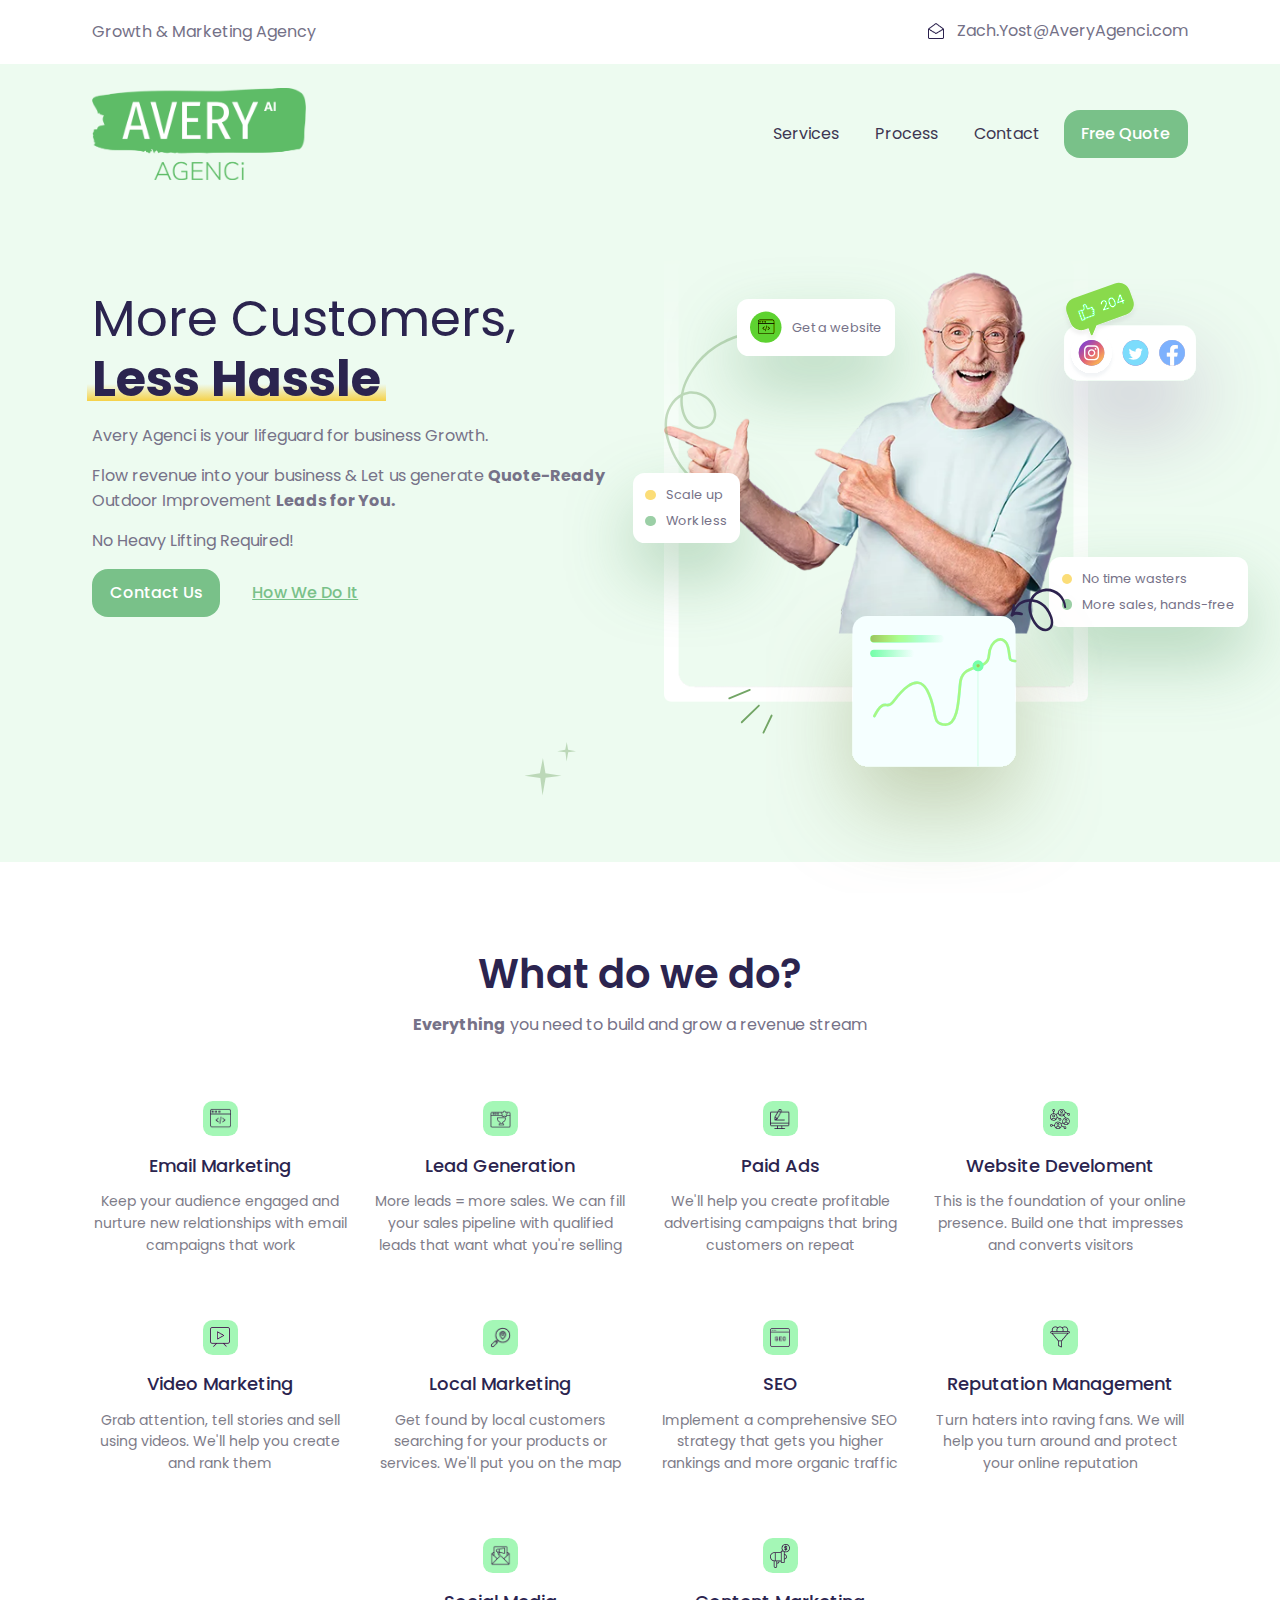
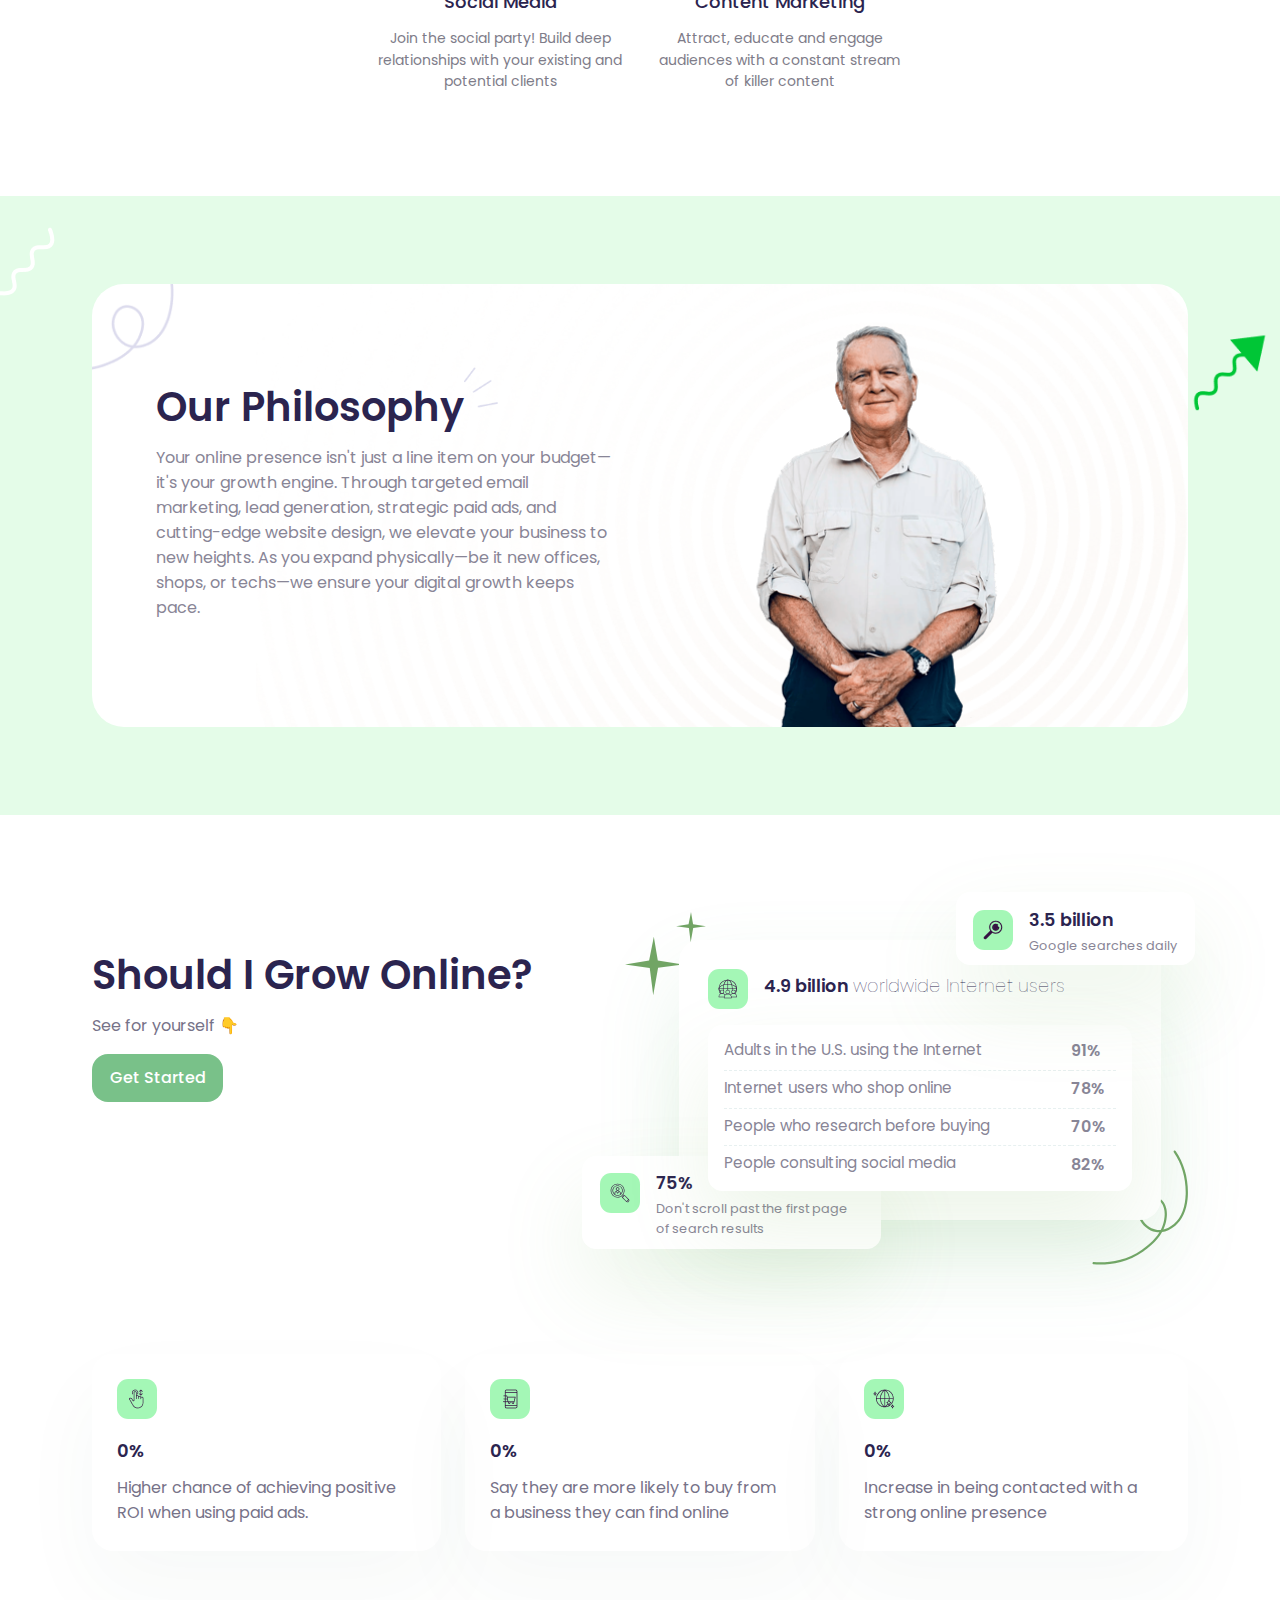
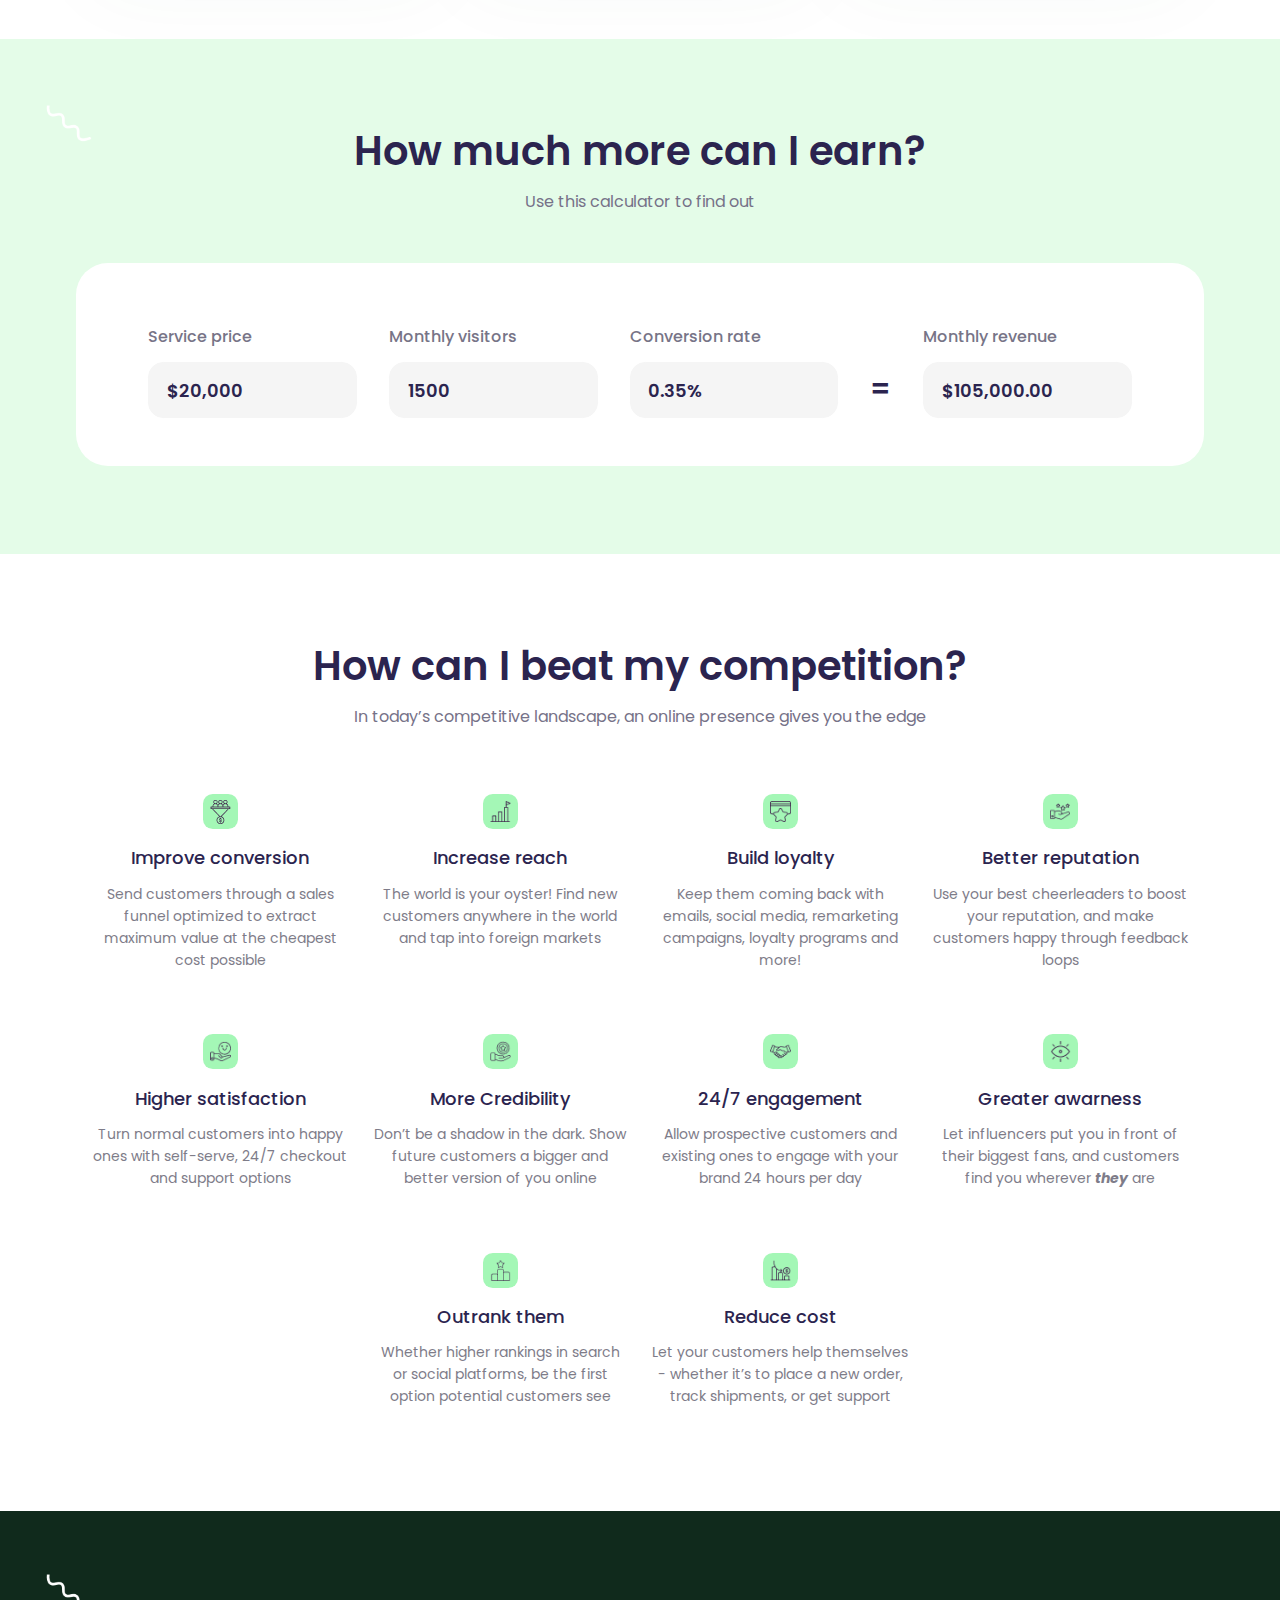
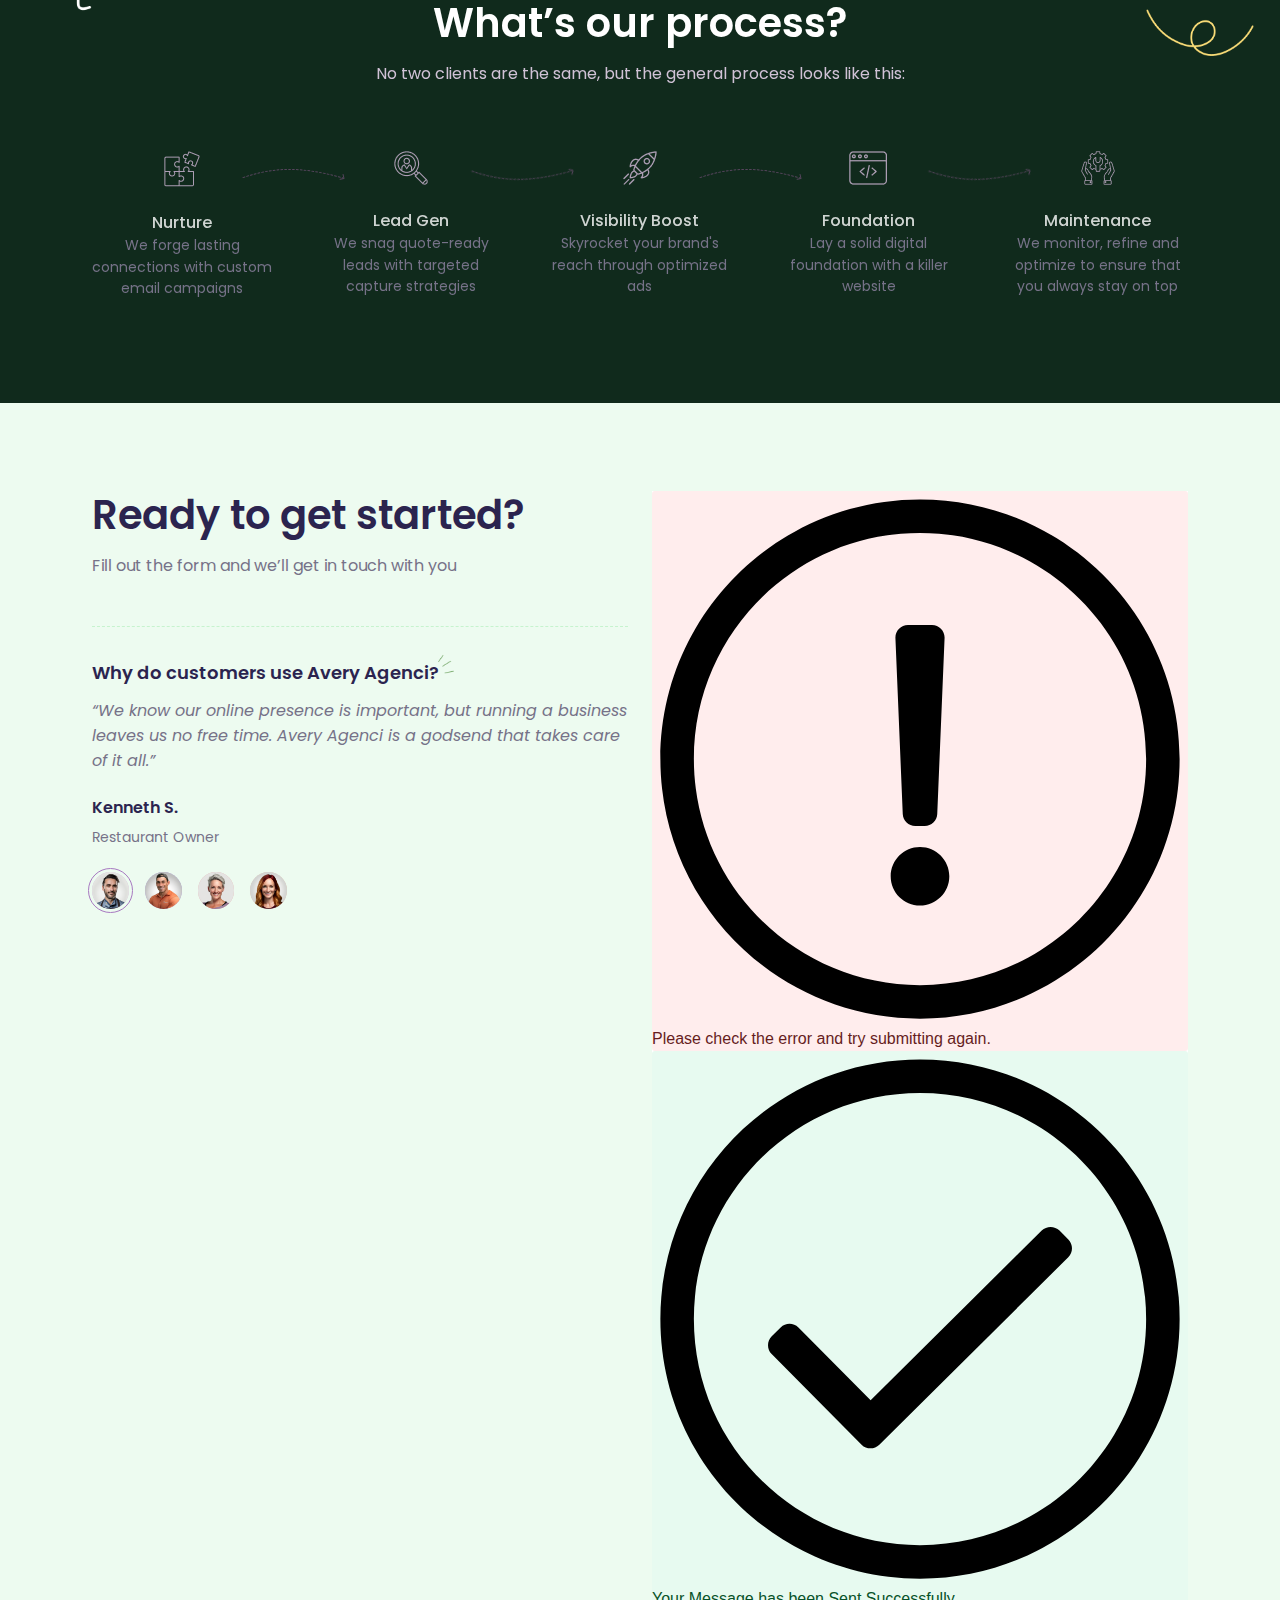
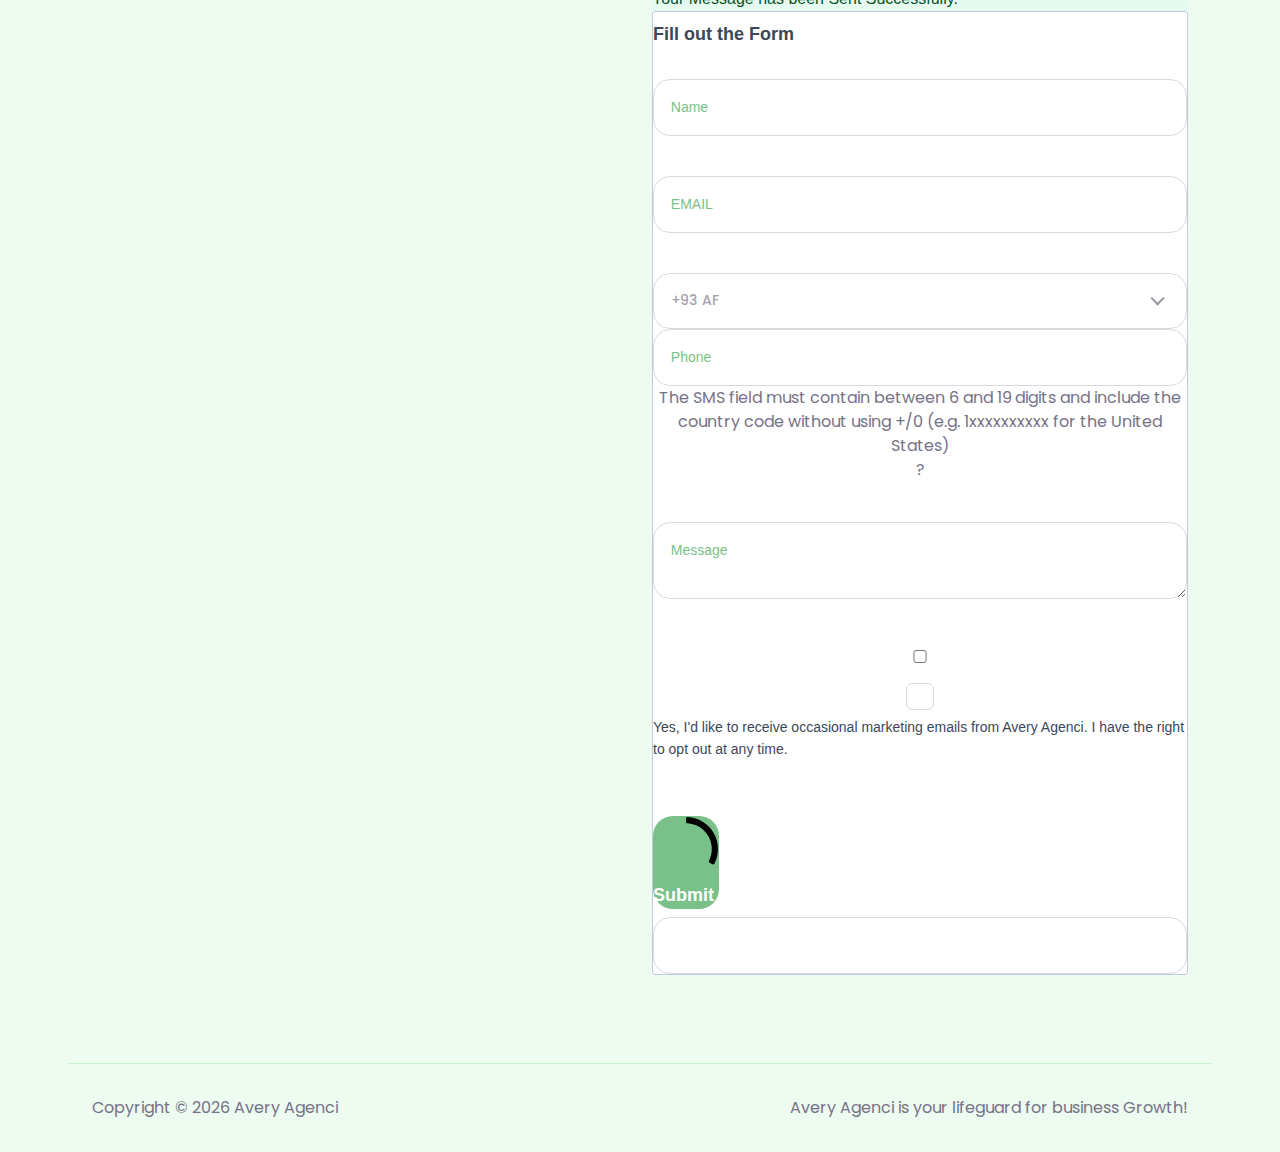
==== commit 2403df26: "index.html" ====
--- a/index.html
+++ b/index.html
@@ -24,7 +24,45 @@
    <meta name="author" content="LeadSwift">
    <meta name="viewport" content="width=device-width, initial-scale=1.0">
 <style type="text/css" id="operaUserStyle"></style><style type="text/css">:root zeus-ad, :root topadblock, :root span[id^="ezoic-pub-ad-placeholder-"], :root guj-ad, :root gpt-ad, :root div[id^="zergnet-widget"], :root div[id^="yandex_ad"], :root div[id^="vuukle-ad-"], :root div[id^="sticky_ad_"], :root div[id^="rc-widget-"], :root div[id^="optidigital-adslot"], :root div[id^="gpt_ad_"], :root div[id^="ezoic-pub-ad-"], :root div[id^="div-gpt-"], :root div[id^="dfp-ad-"], :root div[id^="advads_ad_"], :root div[id^="adspot-"], :root div[id^="ads300_250-widget-"], :root div[id^="ads300_100-widget-"], :root div[id^="ads250_250-widget-"], :root div[id^="adrotate_widgets-"], :root div[id^="_vdo_ads_player_ai_"], :root div[id*="ScriptRoot"], :root div[id*="MarketGid"], :root div[data-native_ad], :root div[data-mini-ad-unit], :root div[data-insertion], :root div[data-id-advertdfpconf], :root div[data-google-query-id], :root hl-adsense, :root div[data-contentexchange-widget], :root div[data-content="Advertisement"], :root div[data-alias="300x250 Ad 2"], :root div[data-alias="300x250 Ad 1"], :root div[data-adzone], :root div[data-adunit-path], :root div[data-ad-wrapper], :root div[data-ad-targeting], :root div[data-ad-placeholder], :root div[class^="native-ad-"], :root div[data-dfp-id], :root div[class^="kiwi-ad-wrapper"], :root div[class^="Adstyled__AdWrapper-"], :root div[aria-label="Ads"], :root display-ads, :root display-ad-component, :root bottomadblock, :root atf-ad-slot, :root aside[id^="adrotate_widgets-"], :root article.ad, :root ark-top-ad, :root app-advertisement, :root app-ad, :root amp-fx-flying-carpet, :root amp-embed[type="taboola"], :root amp-connatix-player, :root amp-ad-custom, :root amp-ad, :root a[onmousedown^="this.href='https://paid.outbrain.com/network/redir?"][target="_blank"] + .ob_source, :root citrus-ad-wrapper, :root a[onmousedown^="this.href='https://paid.outbrain.com/network/redir?"][target="_blank"], :root a[onmousedown^="this.href='http://paid.outbrain.com/network/redir?"][target="_blank"] + .ob_source, :root a[href^="https://yogacomplyfuel.com/"], :root a[href^="https://www.sugarinstant.com/?partner_id="], :root a[href^="https://www.purevpn.com/"][href*="&utm_source=aff-"], :root a[href^="https://www.privateinternetaccess.com/"] > img, :root a[href^="https://www.onlineusershielder.com/"], :root a[href^="https://www.nutaku.net/signup/landing/"], :root a[href^="https://www.nudeidols.com/cams/"], :root a[href^="https://www.mypornstarcams.com/landing/click/"], :root a[href^="https://www.kingsoffetish.com/tour?partner_id="], :root a[href^="https://www.infowarsstore.com/"] > img, :root a[href^="https://www.highcpmrevenuenetwork.com/"], :root a[href^="https://www.googleadservices.com/pagead/aclk?"], :root a[href^="https://www.goldenfrog.com/vyprvpn?offer_id="][href*="&aff_id="], :root a[href^="https://www.get-express-vpn.com/offer/"], :root a[href^="https://www.financeads.net/tc.php?"], :root a[href^="https://www.brazzersnetwork.com/landing/"], :root div[class^="Display_displayAd"], :root a[href^="https://www.sheetmusicplus.com/?aff_id="], :root a[href^="https://www.bang.com/?aff="], :root a[href^="https://www.adxsrve.com/"], :root a[href^="https://webroutetrk.com/"], :root a[href^="https://twinrdsyn.com/"], :root a[href^="https://tsartech.g2afse.com/"], :root [href^="https://www.mypatriotsupply.com/"] > img, :root a[href^="https://trk.softonixs.xyz/"], :root a[href^="https://trk.nfl-online-streams.club/"], :root a[href^="https://tracking.avapartner.com/"], :root a[href^="https://track.wg-aff.com"], :root a[href^="https://track.afcpatrk.com/"], :root a[href^="https://torguard.net/aff.php"] > img, :root div[data-adname], :root a[href^="https://thechleads.pro/"], :root .OUTBRAIN[data-widget-id^="FMS_REELD_"], :root [data-role="tile-ads-module"], :root a[href^="https://adsrv4k.com/"], :root a[href^="https://go.xlviirdr.com"], :root a[href^="https://thaudray.com/"], :root a[href^="https://www.5mno3.com/"], :root a[href^="https://taghaugh.com/"], :root a[href^="https://click.candyoffers.com/"], :root [href^="https://zstacklife.com/"] img, :root a[href^="https://t.aslnk.link/"], :root a[href^="https://t.adating.link/"], :root a[href^="https://go.trackitalltheway.com/"], :root [href^="https://track.fiverr.com/visit/"] > img, :root a[href^="https://syndication.exoclick.com/"], :root a[href^="https://syndication.dynsrvtbg.com/"], :root a[href^="https://streamate.com/landing/click/"], :root a[href^="https://ad.doubleclick.net/"], :root a[href^="https://static.fleshlight.com/images/banners/"], :root a[href^="https://sTaRtGAMing.net/tienda/"], :root [data-adblockkey], :root a[href^="https://sTARtgamIng.net/tienda/"], :root a[href^="https://aweptjmp.com/"], :root a[href^="https://s.zlinkc.com/"], :root a[href^="https://www.mrskin.com/account/"], :root a[href^="https://s.optzsrv.com/"], :root a[data-obtrack^="http://paid.outbrain.com/network/redir?"], :root a[href^="https://reinstandpointdumbest.com/"], :root a[href^="https://go.strpjmp.com/"], :root a[href^="https://refpa4903566.top/"], :root a[href^="https://pubads.g.doubleclick.net/"], :root a[href^="https://prf.hn/click/"][href*="/camref:"] > img, :root a[href^="https://serve.awmdelivery.com/"], :root a[href^="https://prf.hn/click/"][href*="/adref:"] > img, :root a[href^="https://pb-track.com/"], :root a[href^="https://paid.outbrain.com/network/redir?"], :root ps-connatix-module, :root div[id^="ad_position_"], :root a[href^="https://ovb.im/"], :root div[id^="ad-div-"], :root a[href^="https://newbinotracs.com/"], :root a[href^="https://natour.naughtyamerica.com/track/"], :root [href^="https://stvkr.com/"], :root a[href^="https://mediaserver.entainpartners.com/renderBanner.do?"], :root [href^="https://www.herbanomic.com/"] > img, :root a[href^="https://maymooth-stopic.com/"], :root a[href^="https://loboclick.com"], :root .nya-slot[style], :root a[href^="https://a.bestcontentweb.top/"], :root a[href^="https://lobimax.com/"], :root a[href^="https://lead1.pl/"], :root a[href^="https://refpa.top/"], :root a[href^="https://landing.brazzersnetwork.com/"], :root a[href^="https://safesurfingtoday.com/"][href*="?skip="], :root a[href^="https://ads.leovegas.com/redirect.aspx?"], :root a[href^="https://land.brazzersnetwork.com/landing/"], :root a[href^="https://track.adform.net/"], :root [data-css-class="dfp-inarticle"], :root .card-captioned.crd > .crd--cnt > .s2nPlayer, :root a[href^="https://go.tmrjmp.com"], :root a[href^="https://l.hyenadata.com/"], :root a[href^="https://juicyads.in/"], :root a[href^="https://mediaserver.gvcaffiliates.com/renderBanner.do?"], :root a[href^="https://join.dreamsexworld.com/"], :root a[href^="https://itubego.com/video-downloader/?affid="], :root a[href^="https://iqbroker.com/"][href*="?aff="], :root a[href^="https://incisivetrk.cvtr.io/click?"], :root [data-revive-zoneid], :root a[href^="https://googleads.g.doubleclick.net/pcs/click"], :root a[href^="https://clk.wrenchsound.store/"], :root a[href^="https://go.zybrdr.com"], :root [href^="http://join.michelle-austin.com/"], :root [class^="tile-picker__CitrusBannerContainer-sc-"], :root a[href^="https://go.xxxiijmp.com"], :root a[href^="https://go.xtbaffiliates.com/"], :root a[href^="https://ismlks.com/"], :root a[href^="//a.bestcontentfare.top/"], :root [href^="https://www.mypillow.com/"] > img, :root a[href^="https://azpresearch.club/"], :root a[href^="https://go.xlirdr.com"], :root a[href^="https://go.skinstrip.net"][href*="?campaignId="], :root a[href^="https://go.markets.com/visit/?bta="], :root a[href^="https://billing.purevpn.com/aff.php"] > img, :root a[href^="https://go.hpyrdr.com/"], :root a[href^="https://go.goaserv.com/"], :root a[href^="https://go.dmzjmp.com"], :root a[href^="https://twinrdsrv.com/"], :root a[href^="https://go.admjmp.com/"], :root [href^="https://kingered-banctours.com/"], :root a[href^="https://get.surfshark.net/aff_c?"][href*="&aff_id="] > img, :root a-ad, :root a[href^="https://affiliate.rusvpn.com/click.php?"], :root a[href^="https://geniusdexchange.com/"], :root a[href^="https://frameworkdeserve.com/"], :root a[href^="https://flirtandsweets.life/"], :root a[href^="https://www.mrskin.com/tour"], :root a[href^="https://financeads.net/tc.php?"], :root div[data-native-ad], :root a[href^="https://engine.trackingdesks.com/"], :root [href^="https://totlnkcl.com/"], :root a[href^="https://www.adskeeper.com"], :root a[data-redirect^="https://paid.outbrain.com/network/redir?"], :root [href^="https://www.reimageplus.com/"], :root a[href^="https://engine.phn.doublepimp.com/"], :root a[href^="https://engine.blueistheneworanges.com/"], :root a[href^="https://dl-protect.net/"], :root [href="//jjgirls.com/sex/ChaturbateCams"], :root a[href^="https://datingoffers30.info/"], :root a[href^="https://clixtrac.com/"], :root a[href^="https://click.linksynergy.com/fs-bin/"] > img, :root ad-shield-ads, :root a[href^="https://sTartGAMinG.net/tienda/"], :root AD-TRIPLE-BOX, :root a[href^="https://click.hoolig.app/"], :root a[href^="https://track.totalav.com/"], :root img[src^="https://images.purevpnaffiliates.com"], :root a[href^="https://porntubemate.com/"], :root a[href^="http://www.gfrevenge.com/landing/"], :root a[href^="https://clickadilla.com/"], :root a[href^="https://click.dtiserv2.com/"], :root a[href^="https://go.xlvirdr.com"], :root a[href^="http://www.iyalc.com/"], :root a[href^="https://claring-loccelkin.com/"], :root [class^="s2nPlayer"], :root a[href^="https://chaturbate.jjgirls.com/?track="], :root a[href^="https://chaturbate.com/in/?track="], :root a[href^="https://chaturbate.com/in/?tour="], :root a[href^="https://cams.imagetwist.com/in/?track="], :root a[href^="https://go.gldrdr.com/"], :root a[href^="https://buqkrzbrucz.com/"], :root a[href^="https://affcpatrk.com/"], :root a[href^="https://bongacams2.com/track?"], :root a[href^="https://www.sheetmusicplus.com/"][href*="?aff_id="], :root a[href^="https://bngpt.com/"], :root a[href^="https://bluedelivery.pro/"], :root a[href^="https://black77854.com/"], :root a[href^="https://bc.game/"], :root a[href^="https://ndt5.net/"], :root a[href^="https://batheunits.com/"], :root a[target="_blank"][onmousedown="this.href^='http://paid.outbrain.com/network/redir?"], :root a[href^="https://banners.livepartners.com/"], :root a[href^="//whulsaux.com/"], :root a[href^="https://m.do.co/c/"] > img, :root [href="https://masstortfinancing.com"] img, :root a[href^="https://bongacams10.com/track?"], :root a[href^="https://albionsoftwares.com/"], :root a[href^="https://t.hrtye.com/"], :root a[href^="https://go.etoro.com/"] > img, :root a[href^="https://convertmb.com/"], :root a[href^="https://join.sexworld3d.com/track/"], :root a[href^="https://intenseaffiliates.com/redirect/"], :root a[href^="https://ads.ad4game.com/"], :root [id^="google_ads_iframe"], :root a[href^="https://syndication.optimizesrv.com/"], :root a[href^="https://affpa.top/"], :root a[href^="https://adnetwrk.com/"], :root a[href^="https://adjoincomprise.com/"], :root [href^="http://misslinkvocation.com/"], :root a[href^="https://adclick.g.doubleclick.net/"], :root a[href^="https://www.bet365.com/"][href*="affiliate="], :root [href^="https://r.kraken.com/"], :root a[href^="https://mmwebhandler.aff-online.com/"], :root a[href^="https://go.nordvpn.net/aff"] > img, :root [href^="http://clicks.totemcash.com/"], :root a[href^="https://misspkl.com/"], :root a[href^="https://ad.zanox.com/ppc/"] > img, :root a[href^="https://ad.kubiccomps.icu/"], :root a[href^="https://a2.adform.net/"], :root a[href^="https://iactrivago.ampxdirect.com/"], :root a[href^="https://a.medfoodhome.com/"], :root a[href^="https://adultfriendfinder.com/go/"], :root a[href^="https://a.bestcontentoperation.top/"], :root a[href^="http://static.fleshlight.com/images/banners/"], :root a[href^="https://a.adtng.com/"], :root [data-m-ad-id], :root a[href^="https://a-ads.com/"], :root a[href^="https://join.virtualtaboo.com/track/"], :root a[href^="https://StarTGAminG.net/tienda/"], :root a[href^="https://cpmspace.com/"], :root [href^="https://freecourseweb.com/"] > .sitefriend, :root a[href^="https://prf.hn/click/"][href*="/creativeref:"] > img, :root a[href^="http://www.adultempire.com/unlimited/promo?"][href*="&partner_id="], :root a[href^="https://1betandgonow.com/"], :root [href="https://ourgoldguy.com/contact/"] img, :root a[href^="https://brightadnetwork.com/"], :root [href^="https://www.avantlink.com/click.php"] img, :root a[href^="http://www.onwebcam.com/random?t_link="], :root a[href^="http://www.mrskin.com/tour"], :root a[href^="https://agacelebir.com/"], :root a[href^="https://spygasm.com/track?"], :root a[href^="http://d2.zedo.com/"], :root a[href^="http://www.friendlyduck.com/AF_"], :root a[href^="http://trk.globwo.online/"], :root a[href^="http://traffic.tc-clicks.com/"], :root a[href^="http://tour.mrskin.com/"], :root a[href^="https://funkydaters.com/"], :root [id^="ad_sky"], :root a[href^="http://https://www.get-express-vpn.com/offer/"], :root div[id^="google_dfp_"], :root a[href^="http://googleads.g.doubleclick.net/pcs/click"], :root [href^="http://go.cm-trk2.com/"], :root a[href^="http://click.payserve.com/"], :root a[href^="https://porngames.adult/?SID="], :root a[href^="https://landing1.brazzersnetwork.com"], :root #slashboxes > .deals-rail, :root [href^="http://globsads.com/"], :root [href^="https://www.brighteonstore.com/products/"] img, :root a[href^="http://bc.vc/?r="], :root a[href^="https://mityneedn.com/"], :root [href^="http://homemoviestube.com/"], :root a[href^="http://ad.doubleclick.net/"], :root a[href^="//zunsoach.com/"], :root a[href^="//pubads.g.doubleclick.net/"], :root a[href^="https://femglobal.app/"], :root a[href^="//go.eabids.com/"], :root a[data-url^="http://paid.outbrain.com/network/redir?"] + .author, :root [href^="https://join.playboyplus.com/track/"], :root a[href^="//ardslediana.com/"], :root [data-d-ad-id], :root a[href*=".engine.adglare.net/"], :root [href^="https://awbbjmp.com/"], :root a[href^="https://tracker.loropartners.com/"], :root #kt_player > a[target="_blank"], :root a[href*=".cfm?fp="][href*="&maxads="], :root [data-ad-width], :root a[href^="http://bodelen.com/"], :root a[data-oburl^="https://paid.outbrain.com/network/redir?"], :root [href^="https://cpa.10kfreesilver.com/"], :root a[href^="https://a.bestcontentfood.top/"], :root a[href^="http://wct.link/"], :root [href^="https://goldforyourfuture.com/clk.trk"] img, :root [href^="https://infinitytrk.com/"], :root [onclick^="location.href='http://www.reimageplus.com"], :root [id^="section-ad-banner"], :root a[href^="https://go.julrdr.com/"], :root .trc_rbox_div .syndicatedItemUB, :root [href^="https://zone.gotrackier.com/"], :root a[href^="https://visit-website.com/"], :root [href^="https://detachedbates.com/"], :root [href^="https://www.targetingpartner.com/"], :root a[href^="https://fourwhenstatistics.com/"], :root [href^="https://www.restoro.com/"], :root a[href^="https://join.virtuallust3d.com/"], :root .section-subheader > .section-hotel-prices-header, :root [href^="https://go.affiliatexe.com/"], :root [href^="https://www.hostg.xyz/"] > img, :root [href^="https://ilovemyfreedoms.com/landing-"], :root a[href^="https://staRTgaming.net/tienda/"], :root a[href^="https://STaRtgAmInG.net/tienda/"], :root a[href^="http://adultfriendfinder.com/go/"], :root a[href^="https://fastestvpn.com/lifetime-special-deal?a_aid="], :root a[href^="https://tour.mrskin.com/"], :root div[id^="ad-position-"], :root a[href^="http://affiliate.glbtracker.com/"], :root a[href^="https://leg.xyz/?track="], :root div[id^="crt-"][style], :root a[href^="http://adultgames.xxx/"], :root [href^="https://shiftnetwork.infusionsoft.com/go/"] > img, :root a[onmousedown^="this.href='http://paid.outbrain.com/network/redir?"][target="_blank"], :root [href^="https://secure.bmtmicro.com/servlets/"], :root a[href^="https://losingoldfry.com/"], :root .scroll-fixable.rail-right > .deals-rail, :root [href^="https://routewebtk.com/"], :root a[href^="https://oackoubs.com/"], :root a[href^="https://ak.psaltauw.net/"], :root a[href^="https://go.cmtaffiliates.com/"], :root [data-name="adaptiveConstructorAd"], :root [href^="https://optimizedelite.com/"] > img, :root a[href^="https://awptjmp.com/"], :root a[href^="https://go.goasrv.com/"], :root [href^="http://mypillow.com/"] > img, :root a[href^="http://bongacams.com/track?"], :root a[href^="https://fleshlight.sjv.io/"], :root [data-ad-manager-id], :root a[href^="https://promo-bc.com/"], :root a[href^="https://clicks.pipaffiliates.com/"], :root [href^="https://noqreport.com/"] > img, :root a[href^="https://www.highperformancecpmgate.com/"], :root a[href^="https://t.grtyi.com/"], :root [href^="https://mylead.global/stl/"] > img, :root [href^="https://mypatriotsupply.com/"] > img, :root [data-freestar-ad], :root a[href^="https://fc.lc/ref/"], :root .vid-present > .van_vid_carousel__padding, :root span[data-ez-ph-id], :root [href^="https://track.aftrk1.com/"], :root div[id^="adngin-"], :root [data-rc-widget], :root a[href^="https://go.xxxijmp.com"], :root [href^="https://istlnkcl.com/"], :root [href^="https://go.xlrdr.com"], :root [href^="https://go.4rabettraff.com/"], :root a[href^="https://tm-offers.gamingadult.com/"], :root [href^="https://charmingdatings.life/"], :root [href^="https://glersakr.com/"], :root ins.adsbygoogle, :root a[href^="https://1startfiledownload1.com/"], :root .trc_rbox_border_elm .syndicatedItem, :root a[href^="http://www.onclickmega.com/jump/next.php?"], :root a[href^="https://italarizege.xyz/"], :root a[href^="https://wittered-mainging.com/"], :root [href^="https://engine.gettopple.com/"], :root [data-id^="div-gpt-ad"], :root a[href^="https://k2s.cc/pr/"], :root [href^="https://affect3dnetwork.com/track/"], :root a[href^="https://camfapr.com/landing/click/"], :root [href="//sexcams.plus/"], :root a[href^="https://go.currency.com/"], :root .resultsList > div > div > div.G-5c[role="tab"][tabindex="0"], :root [href^="http://www.mypillow.com/"] > img, :root div[id^="div-ads-"], :root [href^="https://rapidgator.net/article/premium/ref/"], :root [href^="https://join3.bannedsextapes.com"], :root div[data-spotim-slot], :root [href^="https://antiagingbed.com/discount/"] > img, :root a[href^="https://go.247traffic.com/"], :root [href^="https://join.girlsoutwest.com/"], :root [href^="http://trafficare.net/"], :root a[href^="https://tc.tradetracker.net/"] > img, :root a[href^="https://adserver.adreactor.com/"], :root [href^="http://join.shemalesfromhell.com/"], :root [id^="ad_slider"], :root #searchResultsList > div > div[onclick$="'inline.ad'});"], :root [data-adbridg-ad-class], :root a[href^="http://www.adultdvdempire.com/?partner_id="][href*="&utm_"], :root [href^="http://join.shemale.xxx/"], :root a[href^="https://ads.betfair.com/redirect.aspx?"], :root [href^="http://www.fleshlightgirls.com/"], :root [href^="http://join.trannies-fuck.com/"], :root .trc_rbox .syndicatedItem, :root a[href^="http://cam4com.go2cloud.org/aff_c?"], :root a[href^="https://thefacux.com/"], :root a[href^="https://ads.planetwin365affiliate.com/redirect.aspx?"], :root [href^="http://join.rodneymoore.com/"], :root [href^="https://shrugartisticelder.com"], :root a[href^="https://staRTgamIng.net/tienda/"], :root div[id^="lazyad-"], :root a[href^="http://com-1.pro/"], :root [name^="google_ads_iframe"], :root [href="https://www.masstortfinancing.com/"] > img, :root .ob_container .item-container-obpd, :root [id^="div-gpt-ad"], :root [href^="https://mypillow.com/"] > img, :root [href^="https://ad.admitad.com/"], :root [data-testid="ad_testID"], :root a[href^="https://u.expresstech.io/"], :root a[href^="https://www.geekbuying.com/dynamic-ads/"], :root a[href^="https://lnkxt.bannerator.com/"], :root [href="https://jdrucker.com/gold"] > img, :root [href^="https://v.investologic.co.uk/"], :root [href^="https://cipledecline.buzz/"], :root a[href^="https://go.xxxjmp.com"], :root #leader-companion > a[href], :root [data-desktop-ad-id], :root [href^="https://wct.link/"], :root div[recirculation-ad-container], :root [href^="https://traffserve.com/"], :root [data-type="ad-vertical"], :root a[href^="https://track.ultravpn.com/"], :root [href^="https://goldcometals.com/clk.trk"], :root a[href^="https://go.hpyjmp.com"], :root [href^="https://mystore.com/"] > img, :root [data-mobile-ad-id], :root a[href^="http://tc.tradetracker.net/"] > img, :root a[href^="http://affiliates.thrixxx.com/"], :root a[href^="https://www.adultempire.com/"][href*="?partner_id="], :root [data-template-type="nativead"], :root [data-ad-name], :root [data-ez-name], :root a[data-widget-outbrain-redirect^="http://paid.outbrain.com/network/redir?"], :root [data-dynamic-ads], :root a[href^="http://go.xtbaffiliates.com/"], :root a[href^="https://consali.com/"], :root .grid > .container > #aside-promotion, :root DFP-AD, :root .trc_related_container div[data-item-syndicated="true"], :root a[href^="https://www.liquidfire.mobi/"], :root [href^="https://click2cvs.com/"], :root a[href^="https://startgAming.net/tienda/"], :root [href^="https://safer-redirection.com"], :root [onclick*="content.ad/"], :root AMP-AD, :root [data-ad-cls], :root [id^="ad-wrap-"], :root div[id^="taboola-stream-"], :root [href^="https://go.astutelinks.com/"], :root [class^="amp-ad-"], :root [href^="https://affiliate.fastcomet.com/"] > img, :root [class^="adDisplay-module"], :root AD-SLOT, :root .ob_dual_right > .ob_ads_header ~ .odb_div, :root [href^="http://join.shemalepornstar.com/"], :root a[href^="https://go.xlviiirdr.com"], :root .trc_rbox_div .syndicatedItem, :root div[data-adunit], :root app-large-ad, :root [href^="https://turtlebids.irauctions.com/"] img, :root [data-ad-module], :root .plistaList > .itemLinkPET, :root [href^="https://gmxvmvptfm.com/"], :root [href^="https://trackfin.asia/"], :root .plistaList > .plista_widget_underArticle_item[data-type="pet"], :root a[href*="//lkstrck2.com/"], :root a[href^="https://bs.serving-sys.com"], :root [href^="http://residenceseeingstanding.com/"], :root a[href^="https://traffdaq.com/"], :root [class^="div-gpt-ad"], :root a[href^="http://partners.etoro.com/"], :root [data-advadstrackid], :root a[href^="https://refpazkjixes.top/"], :root #mgb-container > #mgb, :root [href^="https://www.cloudways.com/en/?id"], :root a[href^="https://trk.sportsflix4k.club/"], :root a[href^="https://go.xlivrdr.com"], :root a[href^="https://cam4com.go2cloud.org/"], :root a[href^="http://li.blogtrottr.com/click?"] { display: none !important; }</style></head>
-
+<style>
+   @font-face {
+    font-display: block;
+    font-family: Roboto;
+    src: url(https://assets.brevo.com/font/Roboto/Latin/normal/normal/7529907e9eaf8ebb5220c5f9850e3811.woff2) format("woff2"), url(https://assets.brevo.com/font/Roboto/Latin/normal/normal/25c678feafdc175a70922a116c9be3e7.woff) format("woff")
+  }
+
+  @font-face {
+    font-display: fallback;
+    font-family: Roboto;
+    font-weight: 600;
+    src: url(https://assets.brevo.com/font/Roboto/Latin/medium/normal/6e9caeeafb1f3491be3e32744bc30440.woff2) format("woff2"), url(https://assets.brevo.com/font/Roboto/Latin/medium/normal/71501f0d8d5aa95960f6475d5487d4c2.woff) format("woff")
+  }
+
+  @font-face {
+    font-display: fallback;
+    font-family: Roboto;
+    font-weight: 700;
+    src: url(https://assets.brevo.com/font/Roboto/Latin/bold/normal/3ef7cf158f310cf752d5ad08cd0e7e60.woff2) format("woff2"), url(https://assets.brevo.com/font/Roboto/Latin/bold/normal/ece3a1d82f18b60bcce0211725c476aa.woff) format("woff")
+  }
+
+  #sib-container input:-ms-input-placeholder {
+    text-align: left;
+    font-family: "Helvetica", sans-serif;
+    color: #79c189;
+  }
+
+  #sib-container input::placeholder {
+    text-align: left;
+    font-family: "Helvetica", sans-serif;
+    color: #79c189;
+  }
+
+  #sib-container textarea::placeholder {
+    text-align: left;
+    font-family: "Helvetica", sans-serif;
+    color: #79c189;
+  }
+</style>
 <body>
 <!--======== HEADER AREA ========--><header class="header-area">
 <div class="header-top-wrapper d-none d-md-block">
@@ -527,22 +565,939 @@
 <div class="section-title d-md-none">
 <h2>Ready to get started?</h2>
 </div>
-<div class="contact-form"><form id="contact-form" action="https://beff8c06.sibforms.com/serve/[base64]" method="post" data-dashlane-rid="1e52cbb22a65b96b" data-form-type="contact">
-<h5>Fill out the form</h5>
-<div class="row g-3 g-lg-4">
-<div class="col-md-6"><input type="text" name="full_name" placeholder="Name" data-dashlane-rid="78c424a4949c178d" data-kwimpalastatus="alive" data-kwimpalaid="1693093526457-0" data-form-type="name"><span id="1693093526457-0" data-dashlanecreated="true" style="color: initial; font: initial; font-palette: initial; font-synthesis: initial; forced-color-adjust: initial; text-orientation: initial; text-rendering: initial; -webkit-font-smoothing: initial; -webkit-locale: initial; -webkit-text-orientation: initial; -webkit-writing-mode: initial; writing-mode: initial; zoom: initial; accent-color: initial; place-content: initial; place-items: initial; place-self: initial; alignment-baseline: initial; animation-composition: initial; animation: initial; app-region: initial; appearance: initial; aspect-ratio: initial; backdrop-filter: initial; backface-visibility: initial; background: url(&quot;chrome-extension://fdjamakpfbbddfjaooikfcpapjohcfmg/content/injected/logo-autofill-known.svg&quot;) center center / contain no-repeat; background-blend-mode: initial; baseline-shift: initial; baseline-source: initial; block-size: initial; border-block: initial; border: none; border-radius: initial; border-collapse: initial; border-end-end-radius: initial; border-end-start-radius: initial; border-inline: initial; border-start-end-radius: initial; border-start-start-radius: initial; bottom: initial; box-shadow: initial; box-sizing: initial; break-after: initial; break-before: initial; break-inside: initial; buffered-rendering: initial; caption-side: initial; caret-color: initial; clear: initial; clip: initial; clip-path: initial; clip-rule: initial; color-interpolation: initial; color-interpolation-filters: initial; color-rendering: initial; color-scheme: initial; columns: initial; column-fill: initial; gap: initial; column-rule: initial; column-span: initial; contain: initial; contain-intrinsic-block-size: initial; contain-intrinsic-size: initial; contain-intrinsic-inline-size: initial; container: initial; content: initial; content-visibility: initial; counter-increment: initial; counter-reset: initial; counter-set: initial; cursor: pointer; cx: initial; cy: initial; d: initial; display: inline; dominant-baseline: initial; empty-cells: initial; fill: initial; fill-opacity: initial; fill-rule: initial; filter: initial; flex: initial; flex-flow: initial; float: initial; flood-color: initial; flood-opacity: initial; grid: initial; grid-area: initial; height: 16px; hyphenate-character: initial; hyphenate-limit-chars: initial; hyphens: initial; image-orientation: initial; image-rendering: initial; initial-letter: initial; inline-size: initial; inset-block: initial; inset-inline: initial; isolation: initial; left: 1201px; letter-spacing: initial; lighting-color: initial; line-break: initial; list-style: initial; margin-block: initial; margin: initial; margin-inline: initial; marker: initial; mask: initial; mask-type: initial; math-depth: initial; math-shift: initial; math-style: initial; max-block-size: initial; max-height: initial; max-inline-size: initial; max-width: initial; min-block-size: initial; min-height: initial; min-inline-size: initial; min-width: 16px; mix-blend-mode: initial; object-fit: initial; object-position: initial; object-view-box: initial; offset: initial; opacity: 1; order: initial; orphans: initial; outline: initial; outline-offset: initial; overflow-anchor: initial; overflow-clip-margin: initial; overflow-wrap: initial; overflow: initial; overscroll-behavior-block: initial; overscroll-behavior-inline: initial; overscroll-behavior: initial; padding-block: initial; padding: initial; padding-inline: initial; page: initial; page-orientation: initial; paint-order: initial; perspective: initial; perspective-origin: initial; pointer-events: initial; position: absolute; quotes: initial; r: initial; resize: initial; right: initial; rotate: initial; ruby-position: initial; rx: initial; ry: initial; scale: initial; scroll-behavior: initial; scroll-margin-block: initial; scroll-margin: initial; scroll-margin-inline: initial; scroll-padding-block: initial; scroll-padding: initial; scroll-padding-inline: initial; scroll-snap-align: initial; scroll-snap-stop: initial; scroll-snap-type: initial; scrollbar-gutter: initial; shape-image-threshold: initial; shape-margin: initial; shape-outside: initial; shape-rendering: initial; size: initial; speak: initial; stop-color: initial; stop-opacity: initial; stroke: initial; stroke-dasharray: initial; stroke-dashoffset: initial; stroke-linecap: initial; stroke-linejoin: initial; stroke-miterlimit: initial; stroke-opacity: initial; stroke-width: initial; tab-size: initial; table-layout: initial; text-align: initial; text-align-last: initial; text-anchor: initial; text-combine-upright: initial; text-decoration: initial; text-decoration-skip-ink: initial; text-emphasis: initial; text-emphasis-position: initial; text-indent: initial; text-overflow: initial; text-shadow: initial; text-size-adjust: initial; text-transform: initial; text-underline-offset: initial; text-underline-position: initial; white-space: initial; top: 217.5px; touch-action: initial; transform: initial; transform-box: initial; transform-origin: initial; transform-style: initial; transition: initial; translate: initial; user-select: initial; vector-effect: initial; vertical-align: initial; view-transition-name: initial; visibility: visible; border-spacing: initial; -webkit-box-align: initial; -webkit-box-decoration-break: initial; -webkit-box-direction: initial; -webkit-box-flex: initial; -webkit-box-ordinal-group: initial; -webkit-box-orient: initial; -webkit-box-pack: initial; -webkit-box-reflect: initial; -webkit-highlight: initial; -webkit-line-break: initial; -webkit-line-clamp: initial; -webkit-mask-box-image: initial; -webkit-mask: initial; -webkit-mask-composite: initial; -webkit-print-color-adjust: initial; -webkit-rtl-ordering: initial; -webkit-ruby-position: initial; -webkit-tap-highlight-color: initial; -webkit-text-combine: initial; -webkit-text-decorations-in-effect: initial; -webkit-text-fill-color: initial; -webkit-text-security: initial; -webkit-text-stroke: initial; -webkit-user-drag: initial; -webkit-user-modify: initial; widows: initial; width: 16px; will-change: initial; word-break: initial; word-spacing: initial; x: initial; y: initial; z-index: auto;"></span></div>
-<div class="col-md-6"><input type="email" name="email" placeholder="Email" data-dashlane-rid="64ef03974be9d9f1" data-kwimpalastatus="alive" data-kwimpalaid="1693093526457-1" data-form-type="email"><span id="1693093526457-1" data-dashlanecreated="true" style="color: initial; font: initial; font-palette: initial; font-synthesis: initial; forced-color-adjust: initial; text-orientation: initial; text-rendering: initial; -webkit-font-smoothing: initial; -webkit-locale: initial; -webkit-text-orientation: initial; -webkit-writing-mode: initial; writing-mode: initial; zoom: initial; accent-color: initial; place-content: initial; place-items: initial; place-self: initial; alignment-baseline: initial; animation-composition: initial; animation: initial; app-region: initial; appearance: initial; aspect-ratio: initial; backdrop-filter: initial; backface-visibility: initial; background: url(&quot;chrome-extension://fdjamakpfbbddfjaooikfcpapjohcfmg/content/injected/logo-autofill-known.svg&quot;) center center / contain no-repeat; background-blend-mode: initial; baseline-shift: initial; baseline-source: initial; block-size: initial; border-block: initial; border: none; border-radius: initial; border-collapse: initial; border-end-end-radius: initial; border-end-start-radius: initial; border-inline: initial; border-start-end-radius: initial; border-start-start-radius: initial; bottom: initial; box-shadow: initial; box-sizing: initial; break-after: initial; break-before: initial; break-inside: initial; buffered-rendering: initial; caption-side: initial; caret-color: initial; clear: initial; clip: initial; clip-path: initial; clip-rule: initial; color-interpolation: initial; color-interpolation-filters: initial; color-rendering: initial; color-scheme: initial; columns: initial; column-fill: initial; gap: initial; column-rule: initial; column-span: initial; contain: initial; contain-intrinsic-block-size: initial; contain-intrinsic-size: initial; contain-intrinsic-inline-size: initial; container: initial; content: initial; content-visibility: initial; counter-increment: initial; counter-reset: initial; counter-set: initial; cursor: pointer; cx: initial; cy: initial; d: initial; display: inline; dominant-baseline: initial; empty-cells: initial; fill: initial; fill-opacity: initial; fill-rule: initial; filter: initial; flex: initial; flex-flow: initial; float: initial; flood-color: initial; flood-opacity: initial; grid: initial; grid-area: initial; height: 16px; hyphenate-character: initial; hyphenate-limit-chars: initial; hyphens: initial; image-orientation: initial; image-rendering: initial; initial-letter: initial; inline-size: initial; inset-block: initial; inset-inline: initial; isolation: initial; left: 1456px; letter-spacing: initial; lighting-color: initial; line-break: initial; list-style: initial; margin-block: initial; margin: initial; margin-inline: initial; marker: initial; mask: initial; mask-type: initial; math-depth: initial; math-shift: initial; math-style: initial; max-block-size: initial; max-height: initial; max-inline-size: initial; max-width: initial; min-block-size: initial; min-height: initial; min-inline-size: initial; min-width: 16px; mix-blend-mode: initial; object-fit: initial; object-position: initial; object-view-box: initial; offset: initial; opacity: 1; order: initial; orphans: initial; outline: initial; outline-offset: initial; overflow-anchor: initial; overflow-clip-margin: initial; overflow-wrap: initial; overflow: initial; overscroll-behavior-block: initial; overscroll-behavior-inline: initial; overscroll-behavior: initial; padding-block: initial; padding: initial; padding-inline: initial; page: initial; page-orientation: initial; paint-order: initial; perspective: initial; perspective-origin: initial; pointer-events: initial; position: absolute; quotes: initial; r: initial; resize: initial; right: initial; rotate: initial; ruby-position: initial; rx: initial; ry: initial; scale: initial; scroll-behavior: initial; scroll-margin-block: initial; scroll-margin: initial; scroll-margin-inline: initial; scroll-padding-block: initial; scroll-padding: initial; scroll-padding-inline: initial; scroll-snap-align: initial; scroll-snap-stop: initial; scroll-snap-type: initial; scrollbar-gutter: initial; shape-image-threshold: initial; shape-margin: initial; shape-outside: initial; shape-rendering: initial; size: initial; speak: initial; stop-color: initial; stop-opacity: initial; stroke: initial; stroke-dasharray: initial; stroke-dashoffset: initial; stroke-linecap: initial; stroke-linejoin: initial; stroke-miterlimit: initial; stroke-opacity: initial; stroke-width: initial; tab-size: initial; table-layout: initial; text-align: initial; text-align-last: initial; text-anchor: initial; text-combine-upright: initial; text-decoration: initial; text-decoration-skip-ink: initial; text-emphasis: initial; text-emphasis-position: initial; text-indent: initial; text-overflow: initial; text-shadow: initial; text-size-adjust: initial; text-transform: initial; text-underline-offset: initial; text-underline-position: initial; white-space: initial; top: 217.5px; touch-action: initial; transform: initial; transform-box: initial; transform-origin: initial; transform-style: initial; transition: initial; translate: initial; user-select: initial; vector-effect: initial; vertical-align: initial; view-transition-name: initial; visibility: visible; border-spacing: initial; -webkit-box-align: initial; -webkit-box-decoration-break: initial; -webkit-box-direction: initial; -webkit-box-flex: initial; -webkit-box-ordinal-group: initial; -webkit-box-orient: initial; -webkit-box-pack: initial; -webkit-box-reflect: initial; -webkit-highlight: initial; -webkit-line-break: initial; -webkit-line-clamp: initial; -webkit-mask-box-image: initial; -webkit-mask: initial; -webkit-mask-composite: initial; -webkit-print-color-adjust: initial; -webkit-rtl-ordering: initial; -webkit-ruby-position: initial; -webkit-tap-highlight-color: initial; -webkit-text-combine: initial; -webkit-text-decorations-in-effect: initial; -webkit-text-fill-color: initial; -webkit-text-security: initial; -webkit-text-stroke: initial; -webkit-user-drag: initial; -webkit-user-modify: initial; widows: initial; width: 16px; will-change: initial; word-break: initial; word-spacing: initial; x: initial; y: initial; z-index: auto;"></span></div>
-<div class="col-md-6"><input type="tel" name="phone" placeholder="Phone" data-dashlane-rid="fca627eb39fe6872" data-kwimpalastatus="alive" data-kwimpalaid="1693093526457-2" data-form-type="phone"><span id="1693093526457-2" data-dashlanecreated="true" style="color: initial; font: initial; font-palette: initial; font-synthesis: initial; forced-color-adjust: initial; text-orientation: initial; text-rendering: initial; -webkit-font-smoothing: initial; -webkit-locale: initial; -webkit-text-orientation: initial; -webkit-writing-mode: initial; writing-mode: initial; zoom: initial; accent-color: initial; place-content: initial; place-items: initial; place-self: initial; alignment-baseline: initial; animation-composition: initial; animation: initial; app-region: initial; appearance: initial; aspect-ratio: initial; backdrop-filter: initial; backface-visibility: initial; background: url(&quot;chrome-extension://fdjamakpfbbddfjaooikfcpapjohcfmg/content/injected/logo-autofill-known.svg&quot;) center center / contain no-repeat; background-blend-mode: initial; baseline-shift: initial; baseline-source: initial; block-size: initial; border-block: initial; border: none; border-radius: initial; border-collapse: initial; border-end-end-radius: initial; border-end-start-radius: initial; border-inline: initial; border-start-end-radius: initial; border-start-start-radius: initial; bottom: initial; box-shadow: initial; box-sizing: initial; break-after: initial; break-before: initial; break-inside: initial; buffered-rendering: initial; caption-side: initial; caret-color: initial; clear: initial; clip: initial; clip-path: initial; clip-rule: initial; color-interpolation: initial; color-interpolation-filters: initial; color-rendering: initial; color-scheme: initial; columns: initial; column-fill: initial; gap: initial; column-rule: initial; column-span: initial; contain: initial; contain-intrinsic-block-size: initial; contain-intrinsic-size: initial; contain-intrinsic-inline-size: initial; container: initial; content: initial; content-visibility: initial; counter-increment: initial; counter-reset: initial; counter-set: initial; cursor: pointer; cx: initial; cy: initial; d: initial; display: inline; dominant-baseline: initial; empty-cells: initial; fill: initial; fill-opacity: initial; fill-rule: initial; filter: initial; flex: initial; flex-flow: initial; float: initial; flood-color: initial; flood-opacity: initial; grid: initial; grid-area: initial; height: 16px; hyphenate-character: initial; hyphenate-limit-chars: initial; hyphens: initial; image-orientation: initial; image-rendering: initial; initial-letter: initial; inline-size: initial; inset-block: initial; inset-inline: initial; isolation: initial; left: 1201px; letter-spacing: initial; lighting-color: initial; line-break: initial; list-style: initial; margin-block: initial; margin: initial; margin-inline: initial; marker: initial; mask: initial; mask-type: initial; math-depth: initial; math-shift: initial; math-style: initial; max-block-size: initial; max-height: initial; max-inline-size: initial; max-width: initial; min-block-size: initial; min-height: initial; min-inline-size: initial; min-width: 16px; mix-blend-mode: initial; object-fit: initial; object-position: initial; object-view-box: initial; offset: initial; opacity: 1; order: initial; orphans: initial; outline: initial; outline-offset: initial; overflow-anchor: initial; overflow-clip-margin: initial; overflow-wrap: initial; overflow: initial; overscroll-behavior-block: initial; overscroll-behavior-inline: initial; overscroll-behavior: initial; padding-block: initial; padding: initial; padding-inline: initial; page: initial; page-orientation: initial; paint-order: initial; perspective: initial; perspective-origin: initial; pointer-events: initial; position: absolute; quotes: initial; r: initial; resize: initial; right: initial; rotate: initial; ruby-position: initial; rx: initial; ry: initial; scale: initial; scroll-behavior: initial; scroll-margin-block: initial; scroll-margin: initial; scroll-margin-inline: initial; scroll-padding-block: initial; scroll-padding: initial; scroll-padding-inline: initial; scroll-snap-align: initial; scroll-snap-stop: initial; scroll-snap-type: initial; scrollbar-gutter: initial; shape-image-threshold: initial; shape-margin: initial; shape-outside: initial; shape-rendering: initial; size: initial; speak: initial; stop-color: initial; stop-opacity: initial; stroke: initial; stroke-dasharray: initial; stroke-dashoffset: initial; stroke-linecap: initial; stroke-linejoin: initial; stroke-miterlimit: initial; stroke-opacity: initial; stroke-width: initial; tab-size: initial; table-layout: initial; text-align: initial; text-align-last: initial; text-anchor: initial; text-combine-upright: initial; text-decoration: initial; text-decoration-skip-ink: initial; text-emphasis: initial; text-emphasis-position: initial; text-indent: initial; text-overflow: initial; text-shadow: initial; text-size-adjust: initial; text-transform: initial; text-underline-offset: initial; text-underline-position: initial; white-space: initial; top: 298.094px; touch-action: initial; transform: initial; transform-box: initial; transform-origin: initial; transform-style: initial; transition: initial; translate: initial; user-select: initial; vector-effect: initial; vertical-align: initial; view-transition-name: initial; visibility: visible; border-spacing: initial; -webkit-box-align: initial; -webkit-box-decoration-break: initial; -webkit-box-direction: initial; -webkit-box-flex: initial; -webkit-box-ordinal-group: initial; -webkit-box-orient: initial; -webkit-box-pack: initial; -webkit-box-reflect: initial; -webkit-highlight: initial; -webkit-line-break: initial; -webkit-line-clamp: initial; -webkit-mask-box-image: initial; -webkit-mask: initial; -webkit-mask-composite: initial; -webkit-print-color-adjust: initial; -webkit-rtl-ordering: initial; -webkit-ruby-position: initial; -webkit-tap-highlight-color: initial; -webkit-text-combine: initial; -webkit-text-decorations-in-effect: initial; -webkit-text-fill-color: initial; -webkit-text-security: initial; -webkit-text-stroke: initial; -webkit-user-drag: initial; -webkit-user-modify: initial; widows: initial; width: 16px; will-change: initial; word-break: initial; word-spacing: initial; x: initial; y: initial; z-index: auto;"></span></div>
-<div class="col-md-12"><textarea name="message" placeholder="Tell us a bit about your business!" data-dashlane-rid="d6dcf5d85fd3c32b" data-form-type="other"></textarea></div>
-<div class="col-md-12">
-<div class="checkbox-wrap"><input type="checkbox" name="marketing" id="checkbox"> <label for="checkbox" class="inline-list g-2"> <span class="checkbox"></span> <span class="flex-1">Yes, I'd like to receive occasional marketing emails from <span class="agency-name">Avery Agenci</span>. I have the right to opt out at any time.</span> </label></div>
-</div>
-<div class="col-md-12" style="display: none;"><!-- Honeypot field to trap spam bots --> <label for="leaveblank">Do not fill out this field</label> <input type="text" name="leaveblank" id="leaveblank" autocomplete="off" tabindex="-1"> <label for="donothing">Do not fill out this field either</label> <input type="text" name="donothing" id="donothing" autocomplete="off" tabindex="-1"></div>
-<div class="col-md-12"><input type="hidden" name="token" id="token" value=""> <input type="hidden" name="arrival" id="arrival" value="1693093526"> <button type="submit" id="submit-btn" class="site-btn w-100" data-dashlane-rid="732c3be3b55d8a68" data-dashlane-label="true" data-form-type="action">Submit</button>
-<div id="contact-form-error"></div>
-</div>
-</div>
-</form></div>
+<!-- Begin Brevo Form -->
+<!-- START - We recommend to place the below code in head tag of your website html  -->
+<link rel="stylesheet" href="https://sibforms.com/forms/end-form/build/sib-styles.css">
+<!--  END - We recommend to place the above code in head tag of your website html -->
+
+<!-- START - We recommend to place the below code where you want the form in your website html  -->
+<div class="sib-form" style="text-align: center;
+         background-color: #ffffff;                                 ">
+  <div id="sib-form-container" class="sib-form-container">
+    <div id="error-message" class="sib-form-message-panel" style="font-size:16px; text-align:left; font-family:&quot;Helvetica&quot;, sans-serif; color:#661d1d; background-color:#ffeded; border-radius:3px; border-color:#ff4949;max-width:540px;">
+      <div class="sib-form-message-panel__text sib-form-message-panel__text--center">
+        <svg viewBox="0 0 512 512" class="sib-icon sib-notification__icon">
+          <path d="M256 40c118.621 0 216 96.075 216 216 0 119.291-96.61 216-216 216-119.244 0-216-96.562-216-216 0-119.203 96.602-216 216-216m0-32C119.043 8 8 119.083 8 256c0 136.997 111.043 248 248 248s248-111.003 248-248C504 119.083 392.957 8 256 8zm-11.49 120h22.979c6.823 0 12.274 5.682 11.99 12.5l-7 168c-.268 6.428-5.556 11.5-11.99 11.5h-8.979c-6.433 0-11.722-5.073-11.99-11.5l-7-168c-.283-6.818 5.167-12.5 11.99-12.5zM256 340c-15.464 0-28 12.536-28 28s12.536 28 28 28 28-12.536 28-28-12.536-28-28-28z" />
+        </svg>
+        <span class="sib-form-message-panel__inner-text">
+                          Please check the error and try submitting again.
+                      </span>
+      </div>
+    </div>
+    <div></div>
+    <div id="success-message" class="sib-form-message-panel" style="font-size:16px; text-align:left; font-family:&quot;Helvetica&quot;, sans-serif; color:#085229; background-color:#e7faf0; border-radius:3px; border-color:#13ce66;max-width:540px;">
+      <div class="sib-form-message-panel__text sib-form-message-panel__text--center">
+        <svg viewBox="0 0 512 512" class="sib-icon sib-notification__icon">
+          <path d="M256 8C119.033 8 8 119.033 8 256s111.033 248 248 248 248-111.033 248-248S392.967 8 256 8zm0 464c-118.664 0-216-96.055-216-216 0-118.663 96.055-216 216-216 118.664 0 216 96.055 216 216 0 118.663-96.055 216-216 216zm141.63-274.961L217.15 376.071c-4.705 4.667-12.303 4.637-16.97-.068l-85.878-86.572c-4.667-4.705-4.637-12.303.068-16.97l8.52-8.451c4.705-4.667 12.303-4.637 16.97.068l68.976 69.533 163.441-162.13c4.705-4.667 12.303-4.637 16.97.068l8.451 8.52c4.668 4.705 4.637 12.303-.068 16.97z" />
+        </svg>
+        <span class="sib-form-message-panel__inner-text">
+                          Your Message has been Sent Successfully.
+                      </span>
+      </div>
+    </div>
+    <div></div>
+    <div id="sib-container" class="sib-container--large sib-container--vertical" style="text-align:center; background-color:rgba(255,255,255,1); max-width:540px; border-radius:3px; border-width:1px; border-color:#C0CCD9; border-style:solid; direction:ltr">
+      <form id="sib-form" method="POST" action="https://39cf7646.sibforms.com/serve/[base64]" data-type="subscription">
+        <div style="padding: 8px 0;">
+          <div class="sib-form-block" style="font-size:18px; text-align:left; font-weight:700; font-family:&quot;Helvetica&quot;, sans-serif; color:#3C4858; background-color:transparent; text-align:left">
+            <p>Fill out the Form</p>
+          </div>
+        </div>
+        <div style="padding: 8px 0;">
+          <div class="sib-input sib-form-block">
+            <div class="form__entry entry_block">
+              <div class="form__label-row ">
+
+                <div class="entry__field">
+                  <input class="input " maxlength="200" type="text" id="FIRSTNAME" name="FIRSTNAME" autocomplete="off" placeholder="Name" data-required="true" required />
+                </div>
+              </div>
+
+              <label class="entry__error entry__error--primary" style="font-size:16px; text-align:left; font-family:&quot;Helvetica&quot;, sans-serif; color:#661d1d; background-color:#ffeded; border-radius:3px; border-color:#ff4949;">
+              </label>
+            </div>
+          </div>
+        </div>
+        <div style="padding: 8px 0;">
+          <div class="sib-input sib-form-block">
+            <div class="form__entry entry_block">
+              <div class="form__label-row ">
+
+                <div class="entry__field">
+                  <input class="input " type="text" id="EMAIL" name="EMAIL" autocomplete="off" placeholder="EMAIL" data-required="true" required />
+                </div>
+              </div>
+
+              <label class="entry__error entry__error--primary" style="font-size:16px; text-align:left; font-family:&quot;Helvetica&quot;, sans-serif; color:#661d1d; background-color:#ffeded; border-radius:3px; border-color:#ff4949;">
+              </label>
+            </div>
+          </div>
+        </div>
+        <div style="padding: 8px 0;">
+          <div class="sib-sms-field sib-form-block">
+            <div class="form__entry entry_block">
+              <div class="form__label-row ">
+
+                <div class="sib-sms-input-wrapper" style="direction:ltr">
+                  <div class="sib-sms-input" data-placeholder="Phone" data-required="1" data-country-code="US" data-whatsapp-country-code="US" data-value="" data-whatsappvalue="" data-attributename="SMS">
+                    <div class="entry__field">
+                      <select class="input" name="SMS__COUNTRY_CODE" data-required="true">
+                        <option value="+93">
+                          +93 AF
+                        </option>
+                        <option value="+358">
+                          +358 AX
+                        </option>
+                        <option value="+355">
+                          +355 AL
+                        </option>
+                        <option value="+213">
+                          +213 DZ
+                        </option>
+                        <option value="+1684">
+                          +1684 AS
+                        </option>
+                        <option value="+376">
+                          +376 AD
+                        </option>
+                        <option value="+244">
+                          +244 AO
+                        </option>
+                        <option value="+1264">
+                          +1264 AI
+                        </option>
+                        <option value="+672">
+                          +672 AQ
+                        </option>
+                        <option value="+1268">
+                          +1268 AG
+                        </option>
+                        <option value="+54">
+                          +54 AR
+                        </option>
+                        <option value="+374">
+                          +374 AM
+                        </option>
+                        <option value="+297">
+                          +297 AW
+                        </option>
+                        <option value="+61">
+                          +61 AU
+                        </option>
+                        <option value="+43">
+                          +43 AT
+                        </option>
+                        <option value="+994">
+                          +994 AZ
+                        </option>
+                        <option value="+1242">
+                          +1242 BS
+                        </option>
+                        <option value="+973">
+                          +973 BH
+                        </option>
+                        <option value="+880">
+                          +880 BD
+                        </option>
+                        <option value="+1246">
+                          +1246 BB
+                        </option>
+                        <option value="+375">
+                          +375 BY
+                        </option>
+                        <option value="+32">
+                          +32 BE
+                        </option>
+                        <option value="+501">
+                          +501 BZ
+                        </option>
+                        <option value="+229">
+                          +229 BJ
+                        </option>
+                        <option value="+1441">
+                          +1441 BM
+                        </option>
+                        <option value="+975">
+                          +975 BT
+                        </option>
+                        <option value="+591">
+                          +591 BO
+                        </option>
+                        <option value="+599">
+                          +599 BQ
+                        </option>
+                        <option value="+387">
+                          +387 BA
+                        </option>
+                        <option value="+267">
+                          +267 BW
+                        </option>
+                        <option value="+47">
+                          +47 BV
+                        </option>
+                        <option value="+55">
+                          +55 BR
+                        </option>
+                        <option value="+246">
+                          +246 IO
+                        </option>
+                        <option value="+673">
+                          +673 BN
+                        </option>
+                        <option value="+359">
+                          +359 BG
+                        </option>
+                        <option value="+226">
+                          +226 BF
+                        </option>
+                        <option value="+257">
+                          +257 BI
+                        </option>
+                        <option value="+855">
+                          +855 KH
+                        </option>
+                        <option value="+237">
+                          +237 CM
+                        </option>
+                        <option value="+1">
+                          +1 CA
+                        </option>
+                        <option value="+238">
+                          +238 CV
+                        </option>
+                        <option value="+1345">
+                          +1345 KY
+                        </option>
+                        <option value="+236">
+                          +236 CF
+                        </option>
+                        <option value="+235">
+                          +235 TD
+                        </option>
+                        <option value="+56">
+                          +56 CL
+                        </option>
+                        <option value="+86">
+                          +86 CN
+                        </option>
+                        <option value="+61">
+                          +61 CX
+                        </option>
+                        <option value="+61">
+                          +61 CC
+                        </option>
+                        <option value="+57">
+                          +57 CO
+                        </option>
+                        <option value="+269">
+                          +269 KM
+                        </option>
+                        <option value="+242">
+                          +242 CG
+                        </option>
+                        <option value="+243">
+                          +243 CD
+                        </option>
+                        <option value="+682">
+                          +682 CK
+                        </option>
+                        <option value="+506">
+                          +506 CR
+                        </option>
+                        <option value="+225">
+                          +225 CI
+                        </option>
+                        <option value="+385">
+                          +385 HR
+                        </option>
+                        <option value="+53">
+                          +53 CU
+                        </option>
+                        <option value="+599">
+                          +599 CW
+                        </option>
+                        <option value="+357">
+                          +357 CY
+                        </option>
+                        <option value="+420">
+                          +420 CZ
+                        </option>
+                        <option value="+45">
+                          +45 DK
+                        </option>
+                        <option value="+253">
+                          +253 DJ
+                        </option>
+                        <option value="+1767">
+                          +1767 DM
+                        </option>
+                        <option value="+1809">
+                          +1809 DO
+                        </option>
+                        <option value="+1829">
+                          +1829 DO
+                        </option>
+                        <option value="+1849">
+                          +1849 DO
+                        </option>
+                        <option value="+593">
+                          +593 EC
+                        </option>
+                        <option value="+20">
+                          +20 EG
+                        </option>
+                        <option value="+503">
+                          +503 SV
+                        </option>
+                        <option value="+240">
+                          +240 GQ
+                        </option>
+                        <option value="+291">
+                          +291 ER
+                        </option>
+                        <option value="+372">
+                          +372 EE
+                        </option>
+                        <option value="+251">
+                          +251 ET
+                        </option>
+                        <option value="+500">
+                          +500 FK
+                        </option>
+                        <option value="+298">
+                          +298 FO
+                        </option>
+                        <option value="+679">
+                          +679 FJ
+                        </option>
+                        <option value="+358">
+                          +358 FI
+                        </option>
+                        <option value="+33">
+                          +33 FR
+                        </option>
+                        <option value="+594">
+                          +594 GF
+                        </option>
+                        <option value="+689">
+                          +689 PF
+                        </option>
+                        <option value="+262">
+                          +262 TF
+                        </option>
+                        <option value="+241">
+                          +241 GA
+                        </option>
+                        <option value="+220">
+                          +220 GM
+                        </option>
+                        <option value="+995">
+                          +995 GE
+                        </option>
+                        <option value="+49">
+                          +49 DE
+                        </option>
+                        <option value="+233">
+                          +233 GH
+                        </option>
+                        <option value="+350">
+                          +350 GI
+                        </option>
+                        <option value="+30">
+                          +30 GR
+                        </option>
+                        <option value="+299">
+                          +299 GL
+                        </option>
+                        <option value="+1473">
+                          +1473 GD
+                        </option>
+                        <option value="+590">
+                          +590 GP
+                        </option>
+                        <option value="+1671">
+                          +1671 GU
+                        </option>
+                        <option value="+502">
+                          +502 GT
+                        </option>
+                        <option value="+44">
+                          +44 GG
+                        </option>
+                        <option value="+224">
+                          +224 GN
+                        </option>
+                        <option value="+245">
+                          +245 GW
+                        </option>
+                        <option value="+592">
+                          +592 GY
+                        </option>
+                        <option value="+509">
+                          +509 HT
+                        </option>
+                        <option value="+672">
+                          +672 HM
+                        </option>
+                        <option value="+379">
+                          +379 VA
+                        </option>
+                        <option value="+504">
+                          +504 HN
+                        </option>
+                        <option value="+852">
+                          +852 HK
+                        </option>
+                        <option value="+36">
+                          +36 HU
+                        </option>
+                        <option value="+354">
+                          +354 IS
+                        </option>
+                        <option value="+91">
+                          +91 IN
+                        </option>
+                        <option value="+62">
+                          +62 ID
+                        </option>
+                        <option value="+98">
+                          +98 IR
+                        </option>
+                        <option value="+964">
+                          +964 IQ
+                        </option>
+                        <option value="+353">
+                          +353 IE
+                        </option>
+                        <option value="+44">
+                          +44 IM
+                        </option>
+                        <option value="+972">
+                          +972 IL
+                        </option>
+                        <option value="+39">
+                          +39 IT
+                        </option>
+                        <option value="+1876">
+                          +1876 JM
+                        </option>
+                        <option value="+81">
+                          +81 JP
+                        </option>
+                        <option value="+44">
+                          +44 JE
+                        </option>
+                        <option value="+962">
+                          +962 JO
+                        </option>
+                        <option value="+7">
+                          +7 KZ
+                        </option>
+                        <option value="+254">
+                          +254 KE
+                        </option>
+                        <option value="+686">
+                          +686 KI
+                        </option>
+                        <option value="+850">
+                          +850 KP
+                        </option>
+                        <option value="+82">
+                          +82 KR
+                        </option>
+                        <option value="+965">
+                          +965 KW
+                        </option>
+                        <option value="+996">
+                          +996 KG
+                        </option>
+                        <option value="+856">
+                          +856 LA
+                        </option>
+                        <option value="+371">
+                          +371 LV
+                        </option>
+                        <option value="+961">
+                          +961 LB
+                        </option>
+                        <option value="+266">
+                          +266 LS
+                        </option>
+                        <option value="+231">
+                          +231 LR
+                        </option>
+                        <option value="+218">
+                          +218 LY
+                        </option>
+                        <option value="+423">
+                          +423 LI
+                        </option>
+                        <option value="+370">
+                          +370 LT
+                        </option>
+                        <option value="+352">
+                          +352 LU
+                        </option>
+                        <option value="+853">
+                          +853 MO
+                        </option>
+                        <option value="+389">
+                          +389 MK
+                        </option>
+                        <option value="+261">
+                          +261 MG
+                        </option>
+                        <option value="+265">
+                          +265 MW
+                        </option>
+                        <option value="+60">
+                          +60 MY
+                        </option>
+                        <option value="+960">
+                          +960 MV
+                        </option>
+                        <option value="+223">
+                          +223 ML
+                        </option>
+                        <option value="+356">
+                          +356 MT
+                        </option>
+                        <option value="+692">
+                          +692 MH
+                        </option>
+                        <option value="+596">
+                          +596 MQ
+                        </option>
+                        <option value="+222">
+                          +222 MR
+                        </option>
+                        <option value="+230">
+                          +230 MU
+                        </option>
+                        <option value="+262">
+                          +262 YT
+                        </option>
+                        <option value="+52">
+                          +52 MX
+                        </option>
+                        <option value="+691">
+                          +691 FM
+                        </option>
+                        <option value="+373">
+                          +373 MD
+                        </option>
+                        <option value="+377">
+                          +377 MC
+                        </option>
+                        <option value="+976">
+                          +976 MN
+                        </option>
+                        <option value="+382">
+                          +382 ME
+                        </option>
+                        <option value="+1664">
+                          +1664 MS
+                        </option>
+                        <option value="+212">
+                          +212 MA
+                        </option>
+                        <option value="+258">
+                          +258 MZ
+                        </option>
+                        <option value="+95">
+                          +95 MM
+                        </option>
+                        <option value="+264">
+                          +264 NA
+                        </option>
+                        <option value="+674">
+                          +674 NR
+                        </option>
+                        <option value="+977">
+                          +977 NP
+                        </option>
+                        <option value="+31">
+                          +31 NL
+                        </option>
+                        <option value="+687">
+                          +687 NC
+                        </option>
+                        <option value="+64">
+                          +64 NZ
+                        </option>
+                        <option value="+505">
+                          +505 NI
+                        </option>
+                        <option value="+227">
+                          +227 NE
+                        </option>
+                        <option value="+234">
+                          +234 NG
+                        </option>
+                        <option value="+683">
+                          +683 NU
+                        </option>
+                        <option value="+672">
+                          +672 NF
+                        </option>
+                        <option value="+1670">
+                          +1670 MP
+                        </option>
+                        <option value="+47">
+                          +47 NO
+                        </option>
+                        <option value="+968">
+                          +968 OM
+                        </option>
+                        <option value="+92">
+                          +92 PK
+                        </option>
+                        <option value="+680">
+                          +680 PW
+                        </option>
+                        <option value="+970">
+                          +970 PS
+                        </option>
+                        <option value="+507">
+                          +507 PA
+                        </option>
+                        <option value="+675">
+                          +675 PG
+                        </option>
+                        <option value="+595">
+                          +595 PY
+                        </option>
+                        <option value="+51">
+                          +51 PE
+                        </option>
+                        <option value="+63">
+                          +63 PH
+                        </option>
+                        <option value="+64">
+                          +64 PN
+                        </option>
+                        <option value="+48">
+                          +48 PL
+                        </option>
+                        <option value="+351">
+                          +351 PT
+                        </option>
+                        <option value="+1787">
+                          +1787 PR
+                        </option>
+                        <option value="+974">
+                          +974 QA
+                        </option>
+                        <option value="+383">
+                          +383 XK
+                        </option>
+                        <option value="+262">
+                          +262 RE
+                        </option>
+                        <option value="+40">
+                          +40 RO
+                        </option>
+                        <option value="+7">
+                          +7 RU
+                        </option>
+                        <option value="+250">
+                          +250 RW
+                        </option>
+                        <option value="+590">
+                          +590 BL
+                        </option>
+                        <option value="+290">
+                          +290 SH
+                        </option>
+                        <option value="+1869">
+                          +1869 KN
+                        </option>
+                        <option value="+1758">
+                          +1758 LC
+                        </option>
+                        <option value="+590">
+                          +590 MF
+                        </option>
+                        <option value="+508">
+                          +508 PM
+                        </option>
+                        <option value="+1784">
+                          +1784 VC
+                        </option>
+                        <option value="+685">
+                          +685 WS
+                        </option>
+                        <option value="+378">
+                          +378 SM
+                        </option>
+                        <option value="+239">
+                          +239 ST
+                        </option>
+                        <option value="+966">
+                          +966 SA
+                        </option>
+                        <option value="+221">
+                          +221 SN
+                        </option>
+                        <option value="+381">
+                          +381 RS
+                        </option>
+                        <option value="+248">
+                          +248 SC
+                        </option>
+                        <option value="+232">
+                          +232 SL
+                        </option>
+                        <option value="+65">
+                          +65 SG
+                        </option>
+                        <option value="+1721">
+                          +1721 SX
+                        </option>
+                        <option value="+421">
+                          +421 SK
+                        </option>
+                        <option value="+386">
+                          +386 SI
+                        </option>
+                        <option value="+677">
+                          +677 SB
+                        </option>
+                        <option value="+252">
+                          +252 SO
+                        </option>
+                        <option value="+27">
+                          +27 ZA
+                        </option>
+                        <option value="+500">
+                          +500 GS
+                        </option>
+                        <option value="+211">
+                          +211 SS
+                        </option>
+                        <option value="+34">
+                          +34 ES
+                        </option>
+                        <option value="+94">
+                          +94 LK
+                        </option>
+                        <option value="+249">
+                          +249 SD
+                        </option>
+                        <option value="+597">
+                          +597 SR
+                        </option>
+                        <option value="+47">
+                          +47 SJ
+                        </option>
+                        <option value="+268">
+                          +268 SZ
+                        </option>
+                        <option value="+46">
+                          +46 SE
+                        </option>
+                        <option value="+41">
+                          +41 CH
+                        </option>
+                        <option value="+963">
+                          +963 SY
+                        </option>
+                        <option value="+886">
+                          +886 TW
+                        </option>
+                        <option value="+992">
+                          +992 TJ
+                        </option>
+                        <option value="+255">
+                          +255 TZ
+                        </option>
+                        <option value="+66">
+                          +66 TH
+                        </option>
+                        <option value="+670">
+                          +670 TL
+                        </option>
+                        <option value="+228">
+                          +228 TG
+                        </option>
+                        <option value="+690">
+                          +690 TK
+                        </option>
+                        <option value="+676">
+                          +676 TO
+                        </option>
+                        <option value="+1868">
+                          +1868 TT
+                        </option>
+                        <option value="+216">
+                          +216 TN
+                        </option>
+                        <option value="+90">
+                          +90 TR
+                        </option>
+                        <option value="+993">
+                          +993 TM
+                        </option>
+                        <option value="+1649">
+                          +1649 TC
+                        </option>
+                        <option value="+688">
+                          +688 TV
+                        </option>
+                        <option value="+256">
+                          +256 UG
+                        </option>
+                        <option value="+380">
+                          +380 UA
+                        </option>
+                        <option value="+971">
+                          +971 AE
+                        </option>
+                        <option value="+44">
+                          +44 GB
+                        </option>
+                        <option value="+1">
+                          +1 US
+                        </option>
+                        <option value="+246">
+                          +246 UM
+                        </option>
+                        <option value="+598">
+                          +598 UY
+                        </option>
+                        <option value="+998">
+                          +998 UZ
+                        </option>
+                        <option value="+678">
+                          +678 VU
+                        </option>
+                        <option value="+58">
+                          +58 VE
+                        </option>
+                        <option value="+84">
+                          +84 VN
+                        </option>
+                        <option value="+1284">
+                          +1284 VG
+                        </option>
+                        <option value="+1340">
+                          +1340 VI
+                        </option>
+                        <option value="+681">
+                          +681 WF
+                        </option>
+                        <option value="+212">
+                          +212 EH
+                        </option>
+                        <option value="+967">
+                          +967 YE
+                        </option>
+                        <option value="+260">
+                          +260 ZM
+                        </option>
+                        <option value="+263">
+                          +263 ZW
+                        </option>
+                      </select>
+                    </div>
+                    <div class="entry__field" style="width: 100%">
+                      <input type="tel" type="text" class="input" id="SMS" name="SMS" autocomplete="off" placeholder="Phone" data-required="true" required />
+                    </div>
+                  </div>
+                  <div class="sib-sms-tooltip">
+                    <div class="sib-sms-tooltip__box">
+                      The SMS field must contain between 6 and 19 digits and include the country code without using +/0 (e.g. 1xxxxxxxxxx for the United States)
+                    </div>
+                    <span class="sib-sms-tooltip__icon">?</span>
+                  </div>
+                </div>
+              </div>
+
+              <label class="entry__error entry__error--primary" style="font-size:16px; text-align:left; font-family:&quot;Helvetica&quot;, sans-serif; color:#661d1d; background-color:#ffeded; border-radius:3px; border-color:#ff4949;">
+              </label>
+              <label class="entry__error entry__error--secondary" style="font-size:16px; text-align:left; font-family:&quot;Helvetica&quot;, sans-serif; color:#661d1d; background-color:#ffeded; border-radius:3px; border-color:#ff4949;">
+              </label>
+            </div>
+          </div>
+        </div>
+        <div style="padding: 8px 0;">
+          <div class="sib-input sib-form-block">
+            <div class="form__entry entry_block">
+              <div class="form__label-row ">
+
+                <div class="entry__field">
+                  <textarea rows="2" class="input " maxlength="500" id="LASTNAME" name="LASTNAME" autocomplete="off" placeholder="Message" data-required="true" required></textarea>
+                </div>
+              </div>
+
+              <label class="entry__error entry__error--primary" style="font-size:16px; text-align:left; font-family:&quot;Helvetica&quot;, sans-serif; color:#661d1d; background-color:#ffeded; border-radius:3px; border-color:#ff4949;">
+              </label>
+            </div>
+          </div>
+        </div>
+        <div style="padding: 8px 0;">
+          <div class="sib-optin sib-form-block">
+            <div class="form__entry entry_mcq">
+              <div class="form__label-row ">
+                <div class="entry__choice" style="">
+                  <label>
+                    <input type="checkbox" class="input_replaced" value="1" id="OPT_IN" name="OPT_IN" />
+                    <span class="checkbox checkbox_tick_positive"
+            style="margin-left:"
+            ></span><span style="font-size:14px; text-align:left; font-family:&quot;Helvetica&quot;, sans-serif; color:#3C4858; background-color:transparent;"><p>Yes, I'd like to receive occasional marketing emails from Avery Agenci. I have the right to opt out at any time.</p></span> </label>
+                </div>
+              </div>
+              <label class="entry__error entry__error--primary" style="font-size:16px; text-align:left; font-family:&quot;Helvetica&quot;, sans-serif; color:#661d1d; background-color:#ffeded; border-radius:3px; border-color:#ff4949;">
+              </label>
+            </div>
+          </div>
+        </div>
+        <div style="padding: 8px 0;">
+          <div class="sib-form-block" style="text-align: left">
+            <button class="sib-form-block__button sib-form-block__button-with-loader" style="font-size:18px; text-align:left; font-weight:700; font-family:&quot;Helvetica&quot;, sans-serif; color:#FFFFFF; background-color:#79c189; border-radius:20px; border-width:0px;" form="sib-form" type="submit">
+              <svg class="icon clickable__icon progress-indicator__icon sib-hide-loader-icon" viewBox="0 0 512 512">
+                <path d="M460.116 373.846l-20.823-12.022c-5.541-3.199-7.54-10.159-4.663-15.874 30.137-59.886 28.343-131.652-5.386-189.946-33.641-58.394-94.896-95.833-161.827-99.676C261.028 55.961 256 50.751 256 44.352V20.309c0-6.904 5.808-12.337 12.703-11.982 83.556 4.306 160.163 50.864 202.11 123.677 42.063 72.696 44.079 162.316 6.031 236.832-3.14 6.148-10.75 8.461-16.728 5.01z" />
+              </svg>
+              Submit
+            </button>
+          </div>
+        </div>
+
+        <input type="text" name="email_address_check" value="" class="input--hidden">
+        <input type="hidden" name="locale" value="en">
+      </form>
+    </div>
+  </div>
+</div>
+<!-- END - We recommend to place the below code where you want the form in your website html  -->
+
+<!-- START - We recommend to place the below code in footer or bottom of your website html  -->
+<script>
+  window.REQUIRED_CODE_ERROR_MESSAGE = 'Please choose a country code';
+  window.LOCALE = 'en';
+  window.EMAIL_INVALID_MESSAGE = window.SMS_INVALID_MESSAGE = "The information provided is invalid. Please review the field format and try again.";
+
+  window.REQUIRED_ERROR_MESSAGE = "This field cannot be left blank. ";
+
+  window.GENERIC_INVALID_MESSAGE = "The information provided is invalid. Please review the field format and try again.";
+
+
+
+
+  window.translation = {
+    common: {
+      selectedList: '{quantity} list selected',
+      selectedLists: '{quantity} lists selected'
+    }
+  };
+
+  var AUTOHIDE = Boolean(0);
+</script>
+<script defer src="https://sibforms.com/forms/end-form/build/main.js"></script>
+
+
+<!-- END - We recommend to place the above code in footer or bottom of your website html  -->
+<!-- End Brevo Form -->
 </div>
 </div>
 </div>
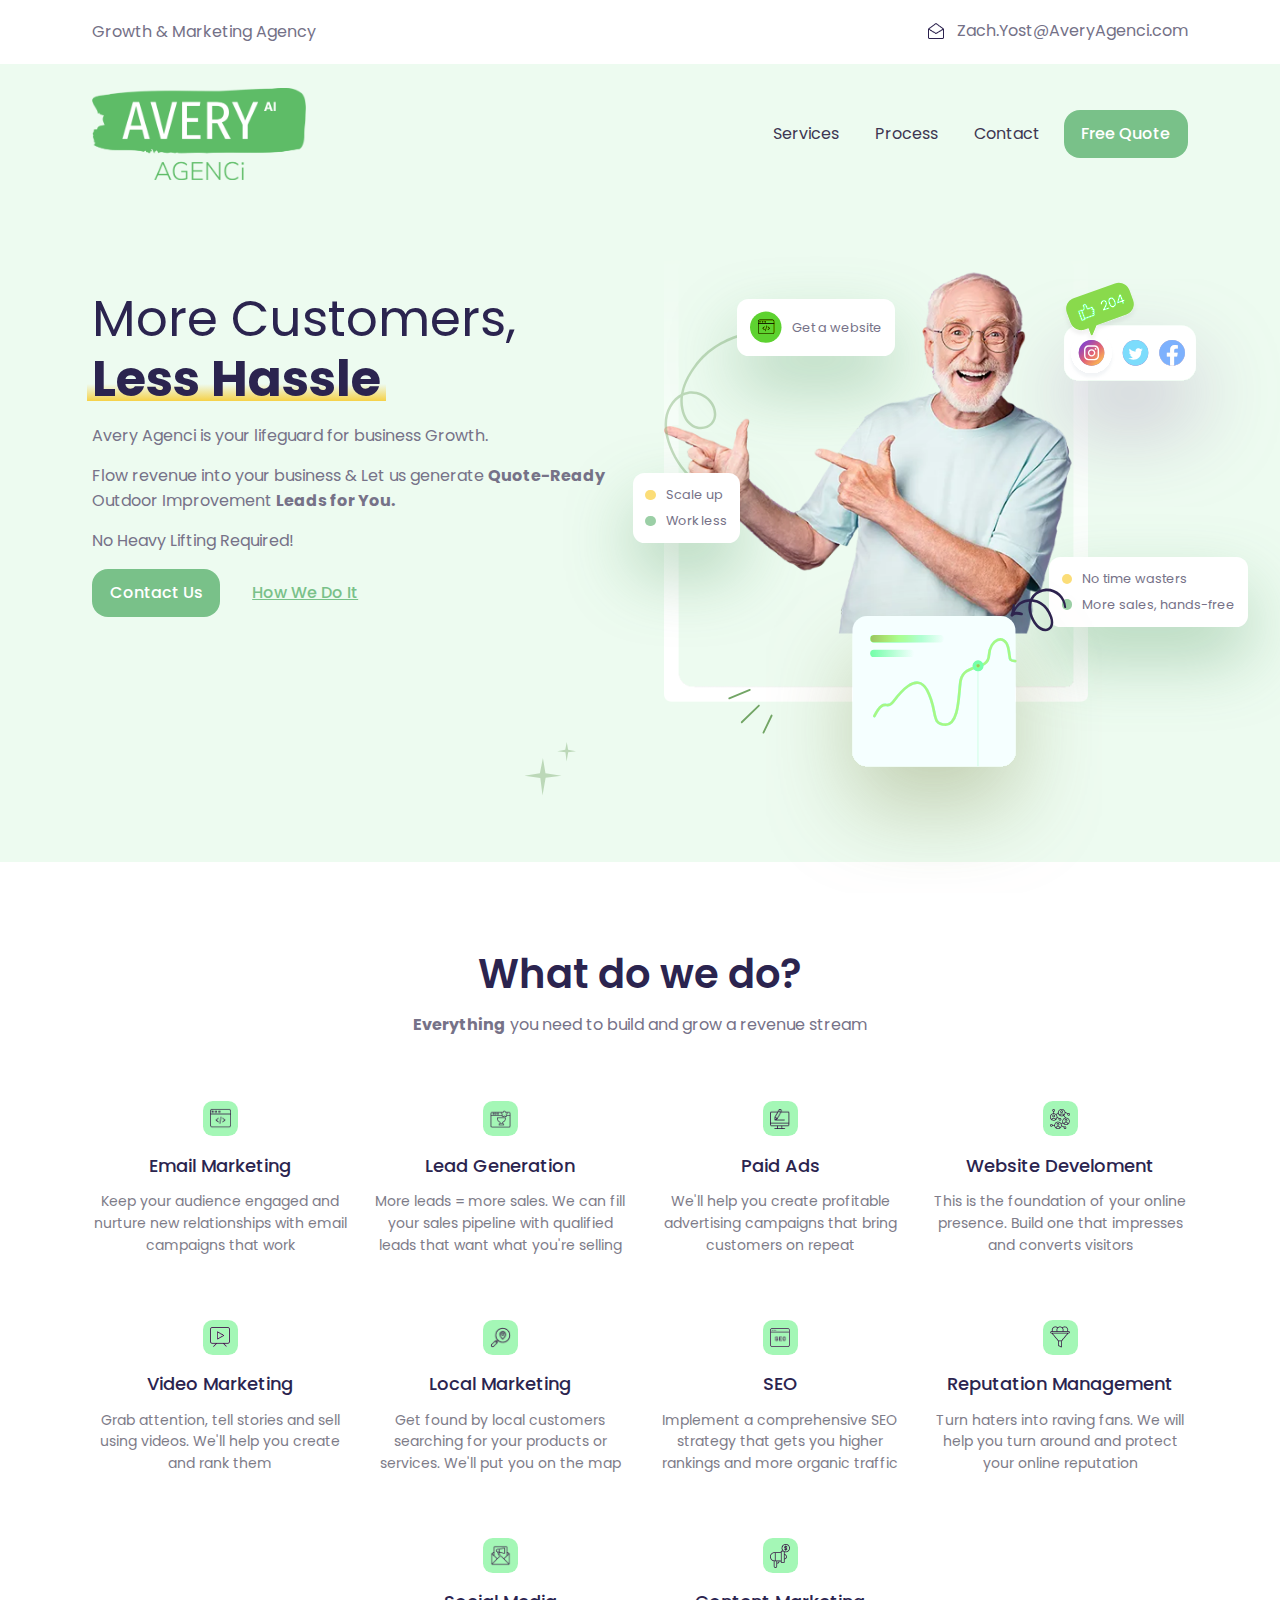
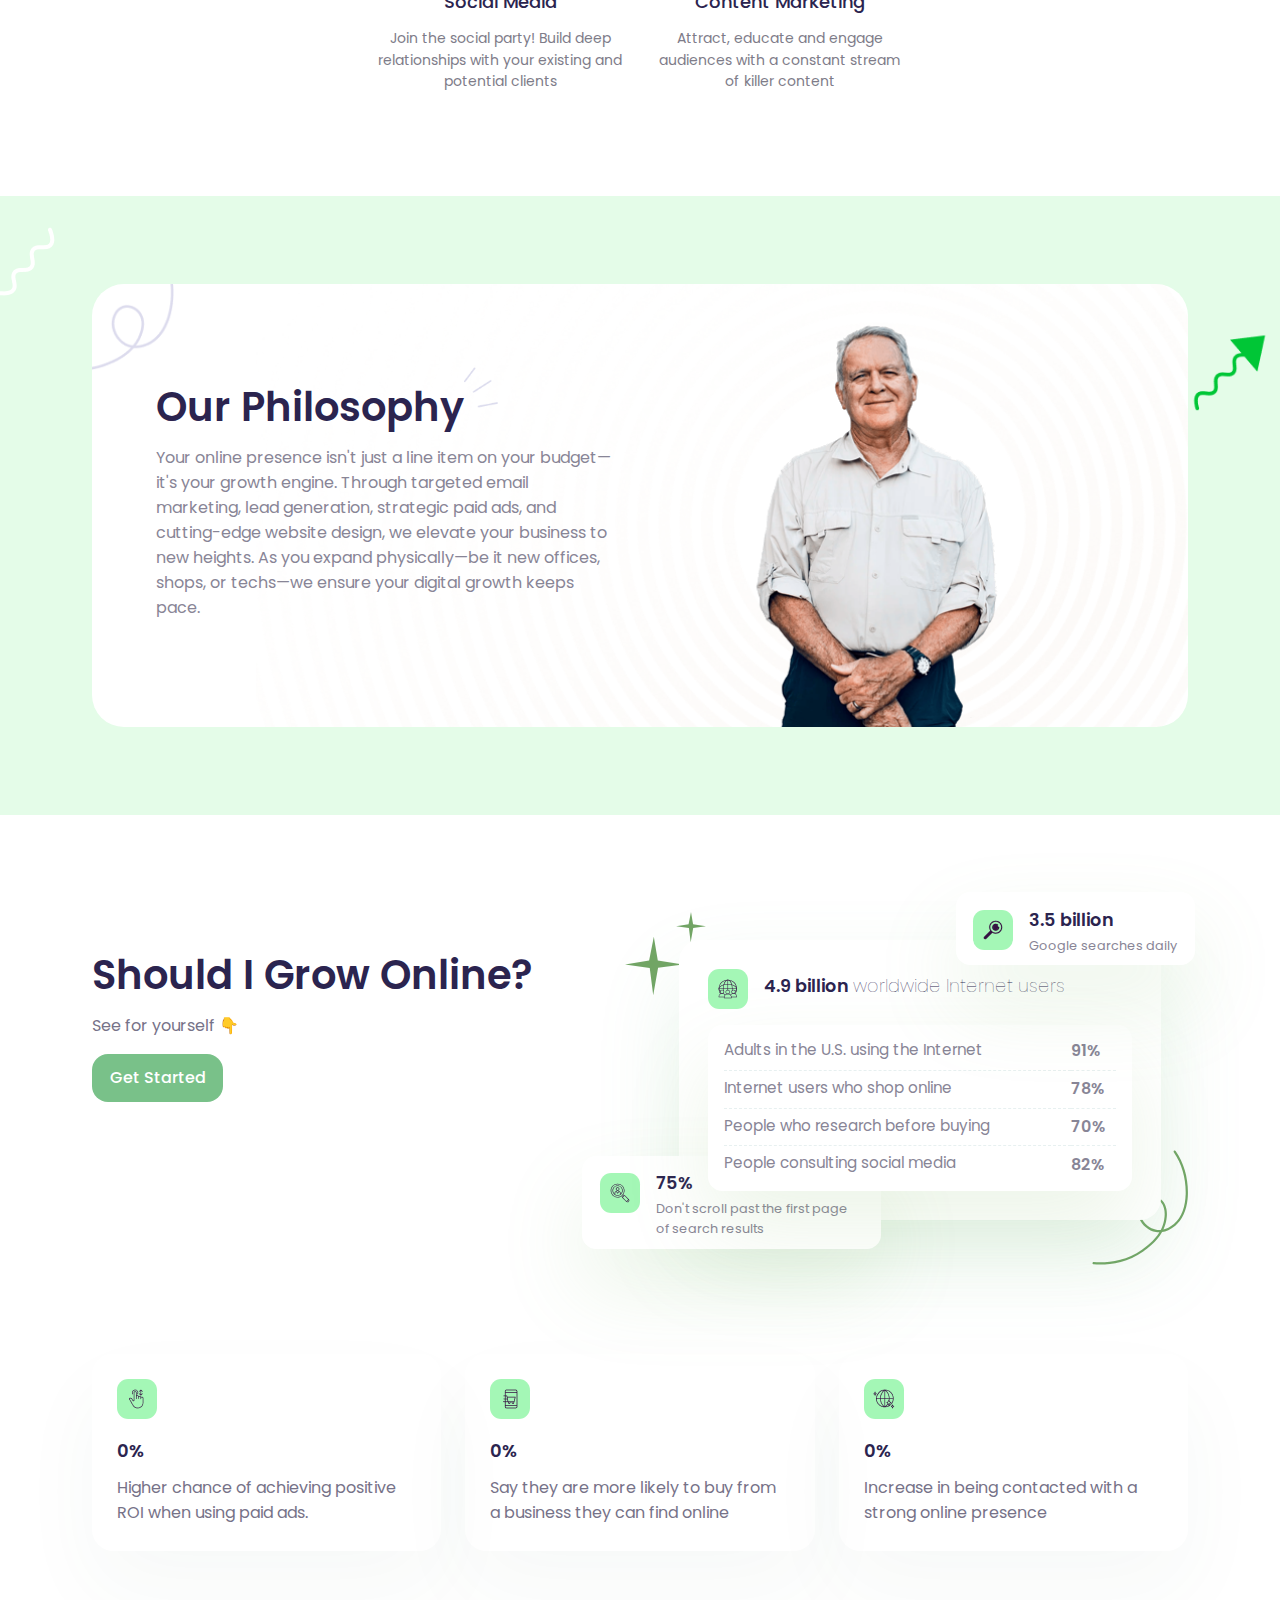
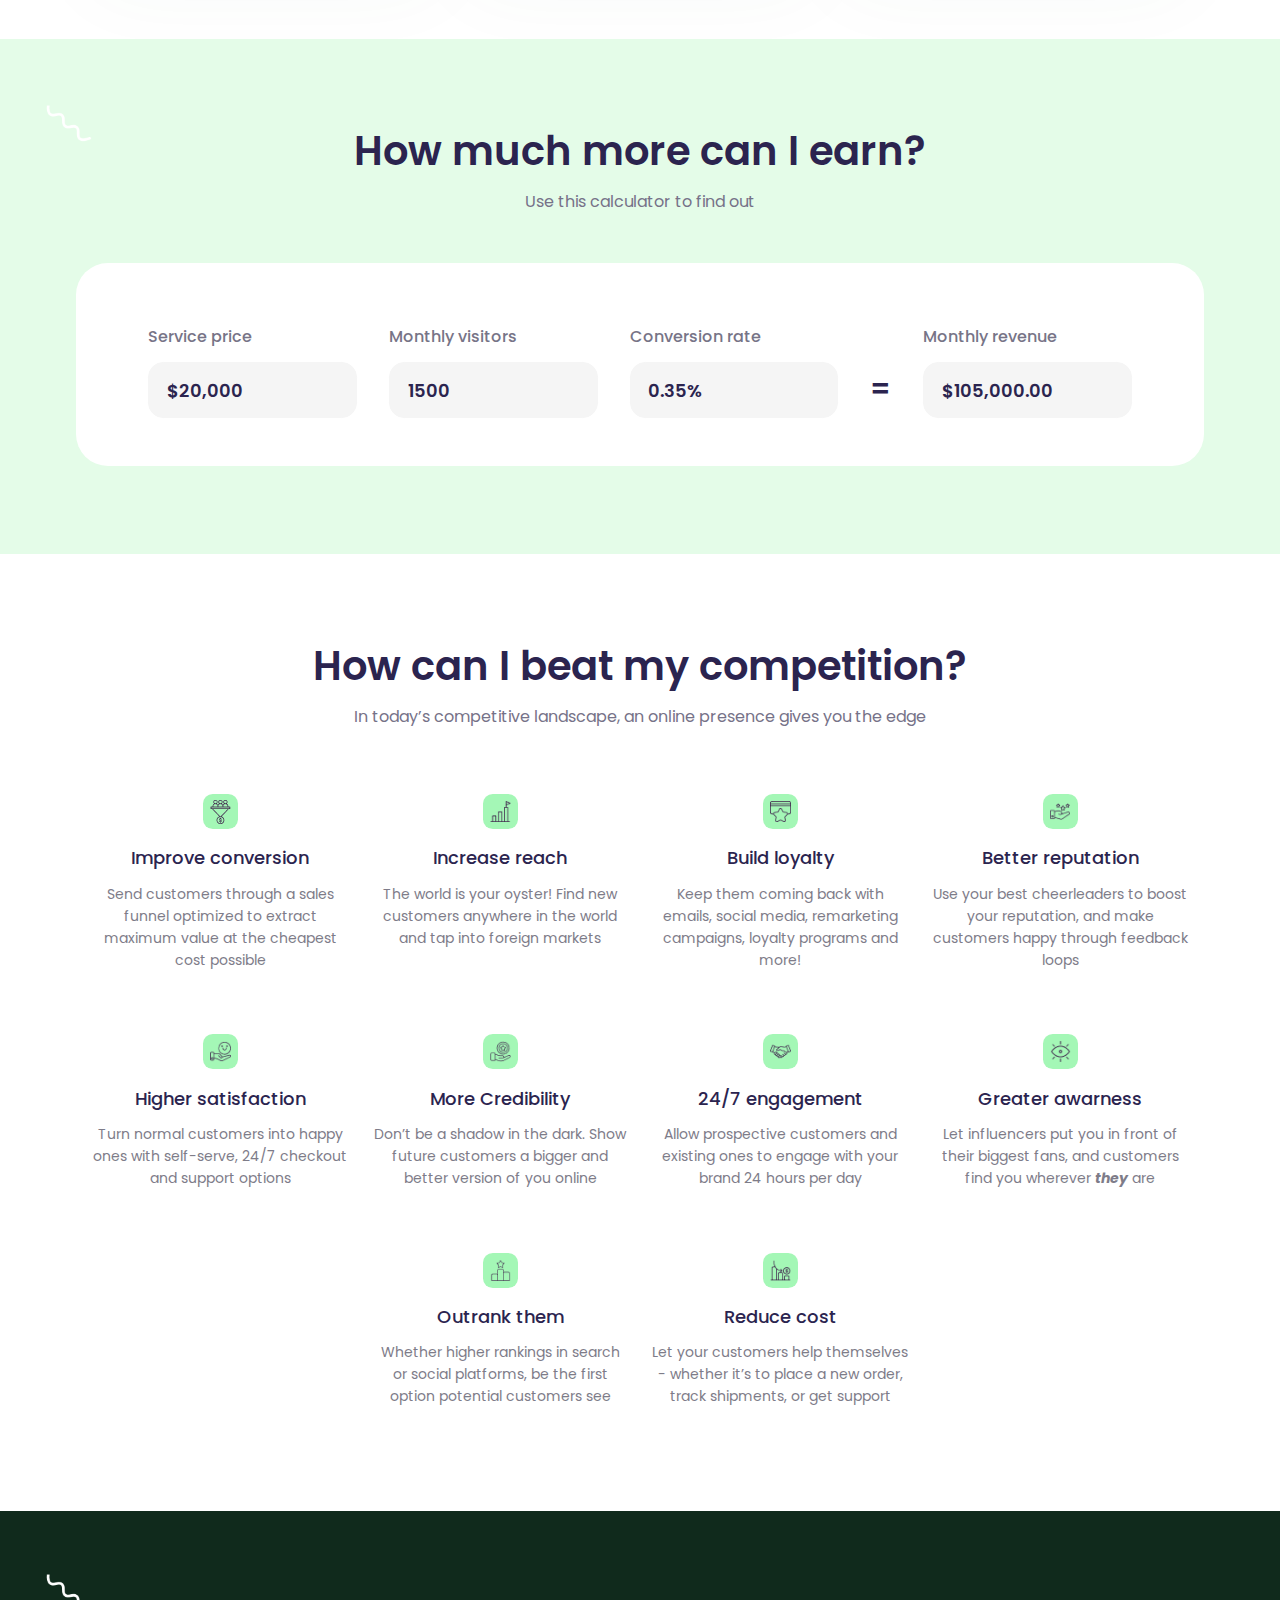
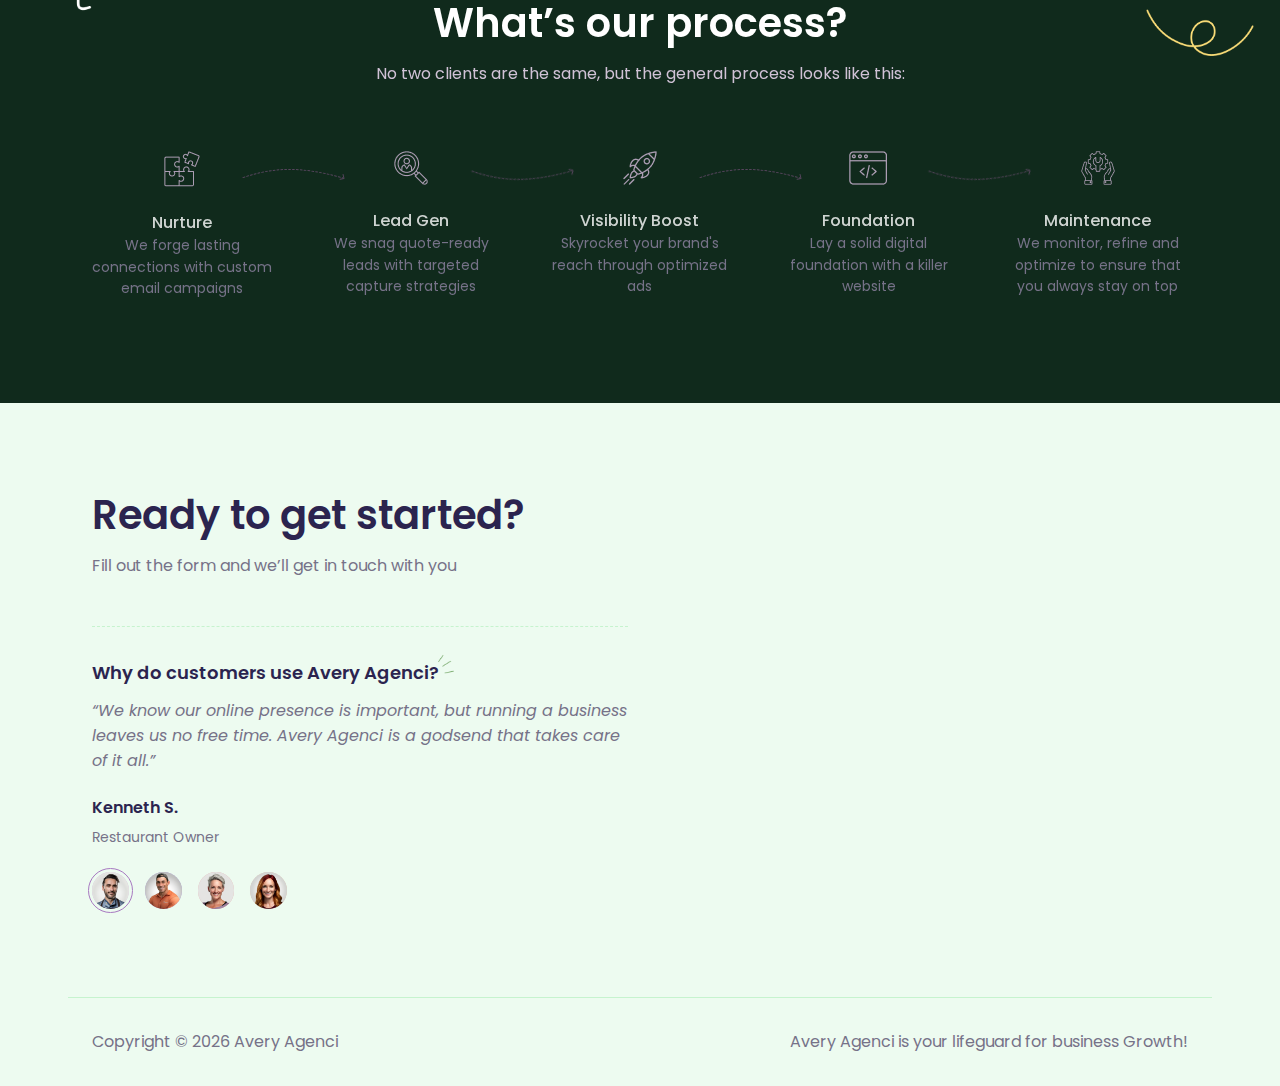
==== commit 14334ea2: "index.html" ====
--- a/index.html
+++ b/index.html
@@ -24,46 +24,8 @@
    <meta name="author" content="LeadSwift">
    <meta name="viewport" content="width=device-width, initial-scale=1.0">
 <style type="text/css" id="operaUserStyle"></style><style type="text/css">:root zeus-ad, :root topadblock, :root span[id^="ezoic-pub-ad-placeholder-"], :root guj-ad, :root gpt-ad, :root div[id^="zergnet-widget"], :root div[id^="yandex_ad"], :root div[id^="vuukle-ad-"], :root div[id^="sticky_ad_"], :root div[id^="rc-widget-"], :root div[id^="optidigital-adslot"], :root div[id^="gpt_ad_"], :root div[id^="ezoic-pub-ad-"], :root div[id^="div-gpt-"], :root div[id^="dfp-ad-"], :root div[id^="advads_ad_"], :root div[id^="adspot-"], :root div[id^="ads300_250-widget-"], :root div[id^="ads300_100-widget-"], :root div[id^="ads250_250-widget-"], :root div[id^="adrotate_widgets-"], :root div[id^="_vdo_ads_player_ai_"], :root div[id*="ScriptRoot"], :root div[id*="MarketGid"], :root div[data-native_ad], :root div[data-mini-ad-unit], :root div[data-insertion], :root div[data-id-advertdfpconf], :root div[data-google-query-id], :root hl-adsense, :root div[data-contentexchange-widget], :root div[data-content="Advertisement"], :root div[data-alias="300x250 Ad 2"], :root div[data-alias="300x250 Ad 1"], :root div[data-adzone], :root div[data-adunit-path], :root div[data-ad-wrapper], :root div[data-ad-targeting], :root div[data-ad-placeholder], :root div[class^="native-ad-"], :root div[data-dfp-id], :root div[class^="kiwi-ad-wrapper"], :root div[class^="Adstyled__AdWrapper-"], :root div[aria-label="Ads"], :root display-ads, :root display-ad-component, :root bottomadblock, :root atf-ad-slot, :root aside[id^="adrotate_widgets-"], :root article.ad, :root ark-top-ad, :root app-advertisement, :root app-ad, :root amp-fx-flying-carpet, :root amp-embed[type="taboola"], :root amp-connatix-player, :root amp-ad-custom, :root amp-ad, :root a[onmousedown^="this.href='https://paid.outbrain.com/network/redir?"][target="_blank"] + .ob_source, :root citrus-ad-wrapper, :root a[onmousedown^="this.href='https://paid.outbrain.com/network/redir?"][target="_blank"], :root a[onmousedown^="this.href='http://paid.outbrain.com/network/redir?"][target="_blank"] + .ob_source, :root a[href^="https://yogacomplyfuel.com/"], :root a[href^="https://www.sugarinstant.com/?partner_id="], :root a[href^="https://www.purevpn.com/"][href*="&utm_source=aff-"], :root a[href^="https://www.privateinternetaccess.com/"] > img, :root a[href^="https://www.onlineusershielder.com/"], :root a[href^="https://www.nutaku.net/signup/landing/"], :root a[href^="https://www.nudeidols.com/cams/"], :root a[href^="https://www.mypornstarcams.com/landing/click/"], :root a[href^="https://www.kingsoffetish.com/tour?partner_id="], :root a[href^="https://www.infowarsstore.com/"] > img, :root a[href^="https://www.highcpmrevenuenetwork.com/"], :root a[href^="https://www.googleadservices.com/pagead/aclk?"], :root a[href^="https://www.goldenfrog.com/vyprvpn?offer_id="][href*="&aff_id="], :root a[href^="https://www.get-express-vpn.com/offer/"], :root a[href^="https://www.financeads.net/tc.php?"], :root a[href^="https://www.brazzersnetwork.com/landing/"], :root div[class^="Display_displayAd"], :root a[href^="https://www.sheetmusicplus.com/?aff_id="], :root a[href^="https://www.bang.com/?aff="], :root a[href^="https://www.adxsrve.com/"], :root a[href^="https://webroutetrk.com/"], :root a[href^="https://twinrdsyn.com/"], :root a[href^="https://tsartech.g2afse.com/"], :root [href^="https://www.mypatriotsupply.com/"] > img, :root a[href^="https://trk.softonixs.xyz/"], :root a[href^="https://trk.nfl-online-streams.club/"], :root a[href^="https://tracking.avapartner.com/"], :root a[href^="https://track.wg-aff.com"], :root a[href^="https://track.afcpatrk.com/"], :root a[href^="https://torguard.net/aff.php"] > img, :root div[data-adname], :root a[href^="https://thechleads.pro/"], :root .OUTBRAIN[data-widget-id^="FMS_REELD_"], :root [data-role="tile-ads-module"], :root a[href^="https://adsrv4k.com/"], :root a[href^="https://go.xlviirdr.com"], :root a[href^="https://thaudray.com/"], :root a[href^="https://www.5mno3.com/"], :root a[href^="https://taghaugh.com/"], :root a[href^="https://click.candyoffers.com/"], :root [href^="https://zstacklife.com/"] img, :root a[href^="https://t.aslnk.link/"], :root a[href^="https://t.adating.link/"], :root a[href^="https://go.trackitalltheway.com/"], :root [href^="https://track.fiverr.com/visit/"] > img, :root a[href^="https://syndication.exoclick.com/"], :root a[href^="https://syndication.dynsrvtbg.com/"], :root a[href^="https://streamate.com/landing/click/"], :root a[href^="https://ad.doubleclick.net/"], :root a[href^="https://static.fleshlight.com/images/banners/"], :root a[href^="https://sTaRtGAMing.net/tienda/"], :root [data-adblockkey], :root a[href^="https://sTARtgamIng.net/tienda/"], :root a[href^="https://aweptjmp.com/"], :root a[href^="https://s.zlinkc.com/"], :root a[href^="https://www.mrskin.com/account/"], :root a[href^="https://s.optzsrv.com/"], :root a[data-obtrack^="http://paid.outbrain.com/network/redir?"], :root a[href^="https://reinstandpointdumbest.com/"], :root a[href^="https://go.strpjmp.com/"], :root a[href^="https://refpa4903566.top/"], :root a[href^="https://pubads.g.doubleclick.net/"], :root a[href^="https://prf.hn/click/"][href*="/camref:"] > img, :root a[href^="https://serve.awmdelivery.com/"], :root a[href^="https://prf.hn/click/"][href*="/adref:"] > img, :root a[href^="https://pb-track.com/"], :root a[href^="https://paid.outbrain.com/network/redir?"], :root ps-connatix-module, :root div[id^="ad_position_"], :root a[href^="https://ovb.im/"], :root div[id^="ad-div-"], :root a[href^="https://newbinotracs.com/"], :root a[href^="https://natour.naughtyamerica.com/track/"], :root [href^="https://stvkr.com/"], :root a[href^="https://mediaserver.entainpartners.com/renderBanner.do?"], :root [href^="https://www.herbanomic.com/"] > img, :root a[href^="https://maymooth-stopic.com/"], :root a[href^="https://loboclick.com"], :root .nya-slot[style], :root a[href^="https://a.bestcontentweb.top/"], :root a[href^="https://lobimax.com/"], :root a[href^="https://lead1.pl/"], :root a[href^="https://refpa.top/"], :root a[href^="https://landing.brazzersnetwork.com/"], :root a[href^="https://safesurfingtoday.com/"][href*="?skip="], :root a[href^="https://ads.leovegas.com/redirect.aspx?"], :root a[href^="https://land.brazzersnetwork.com/landing/"], :root a[href^="https://track.adform.net/"], :root [data-css-class="dfp-inarticle"], :root .card-captioned.crd > .crd--cnt > .s2nPlayer, :root a[href^="https://go.tmrjmp.com"], :root a[href^="https://l.hyenadata.com/"], :root a[href^="https://juicyads.in/"], :root a[href^="https://mediaserver.gvcaffiliates.com/renderBanner.do?"], :root a[href^="https://join.dreamsexworld.com/"], :root a[href^="https://itubego.com/video-downloader/?affid="], :root a[href^="https://iqbroker.com/"][href*="?aff="], :root a[href^="https://incisivetrk.cvtr.io/click?"], :root [data-revive-zoneid], :root a[href^="https://googleads.g.doubleclick.net/pcs/click"], :root a[href^="https://clk.wrenchsound.store/"], :root a[href^="https://go.zybrdr.com"], :root [href^="http://join.michelle-austin.com/"], :root [class^="tile-picker__CitrusBannerContainer-sc-"], :root a[href^="https://go.xxxiijmp.com"], :root a[href^="https://go.xtbaffiliates.com/"], :root a[href^="https://ismlks.com/"], :root a[href^="//a.bestcontentfare.top/"], :root [href^="https://www.mypillow.com/"] > img, :root a[href^="https://azpresearch.club/"], :root a[href^="https://go.xlirdr.com"], :root a[href^="https://go.skinstrip.net"][href*="?campaignId="], :root a[href^="https://go.markets.com/visit/?bta="], :root a[href^="https://billing.purevpn.com/aff.php"] > img, :root a[href^="https://go.hpyrdr.com/"], :root a[href^="https://go.goaserv.com/"], :root a[href^="https://go.dmzjmp.com"], :root a[href^="https://twinrdsrv.com/"], :root a[href^="https://go.admjmp.com/"], :root [href^="https://kingered-banctours.com/"], :root a[href^="https://get.surfshark.net/aff_c?"][href*="&aff_id="] > img, :root a-ad, :root a[href^="https://affiliate.rusvpn.com/click.php?"], :root a[href^="https://geniusdexchange.com/"], :root a[href^="https://frameworkdeserve.com/"], :root a[href^="https://flirtandsweets.life/"], :root a[href^="https://www.mrskin.com/tour"], :root a[href^="https://financeads.net/tc.php?"], :root div[data-native-ad], :root a[href^="https://engine.trackingdesks.com/"], :root [href^="https://totlnkcl.com/"], :root a[href^="https://www.adskeeper.com"], :root a[data-redirect^="https://paid.outbrain.com/network/redir?"], :root [href^="https://www.reimageplus.com/"], :root a[href^="https://engine.phn.doublepimp.com/"], :root a[href^="https://engine.blueistheneworanges.com/"], :root a[href^="https://dl-protect.net/"], :root [href="//jjgirls.com/sex/ChaturbateCams"], :root a[href^="https://datingoffers30.info/"], :root a[href^="https://clixtrac.com/"], :root a[href^="https://click.linksynergy.com/fs-bin/"] > img, :root ad-shield-ads, :root a[href^="https://sTartGAMinG.net/tienda/"], :root AD-TRIPLE-BOX, :root a[href^="https://click.hoolig.app/"], :root a[href^="https://track.totalav.com/"], :root img[src^="https://images.purevpnaffiliates.com"], :root a[href^="https://porntubemate.com/"], :root a[href^="http://www.gfrevenge.com/landing/"], :root a[href^="https://clickadilla.com/"], :root a[href^="https://click.dtiserv2.com/"], :root a[href^="https://go.xlvirdr.com"], :root a[href^="http://www.iyalc.com/"], :root a[href^="https://claring-loccelkin.com/"], :root [class^="s2nPlayer"], :root a[href^="https://chaturbate.jjgirls.com/?track="], :root a[href^="https://chaturbate.com/in/?track="], :root a[href^="https://chaturbate.com/in/?tour="], :root a[href^="https://cams.imagetwist.com/in/?track="], :root a[href^="https://go.gldrdr.com/"], :root a[href^="https://buqkrzbrucz.com/"], :root a[href^="https://affcpatrk.com/"], :root a[href^="https://bongacams2.com/track?"], :root a[href^="https://www.sheetmusicplus.com/"][href*="?aff_id="], :root a[href^="https://bngpt.com/"], :root a[href^="https://bluedelivery.pro/"], :root a[href^="https://black77854.com/"], :root a[href^="https://bc.game/"], :root a[href^="https://ndt5.net/"], :root a[href^="https://batheunits.com/"], :root a[target="_blank"][onmousedown="this.href^='http://paid.outbrain.com/network/redir?"], :root a[href^="https://banners.livepartners.com/"], :root a[href^="//whulsaux.com/"], :root a[href^="https://m.do.co/c/"] > img, :root [href="https://masstortfinancing.com"] img, :root a[href^="https://bongacams10.com/track?"], :root a[href^="https://albionsoftwares.com/"], :root a[href^="https://t.hrtye.com/"], :root a[href^="https://go.etoro.com/"] > img, :root a[href^="https://convertmb.com/"], :root a[href^="https://join.sexworld3d.com/track/"], :root a[href^="https://intenseaffiliates.com/redirect/"], :root a[href^="https://ads.ad4game.com/"], :root [id^="google_ads_iframe"], :root a[href^="https://syndication.optimizesrv.com/"], :root a[href^="https://affpa.top/"], :root a[href^="https://adnetwrk.com/"], :root a[href^="https://adjoincomprise.com/"], :root [href^="http://misslinkvocation.com/"], :root a[href^="https://adclick.g.doubleclick.net/"], :root a[href^="https://www.bet365.com/"][href*="affiliate="], :root [href^="https://r.kraken.com/"], :root a[href^="https://mmwebhandler.aff-online.com/"], :root a[href^="https://go.nordvpn.net/aff"] > img, :root [href^="http://clicks.totemcash.com/"], :root a[href^="https://misspkl.com/"], :root a[href^="https://ad.zanox.com/ppc/"] > img, :root a[href^="https://ad.kubiccomps.icu/"], :root a[href^="https://a2.adform.net/"], :root a[href^="https://iactrivago.ampxdirect.com/"], :root a[href^="https://a.medfoodhome.com/"], :root a[href^="https://adultfriendfinder.com/go/"], :root a[href^="https://a.bestcontentoperation.top/"], :root a[href^="http://static.fleshlight.com/images/banners/"], :root a[href^="https://a.adtng.com/"], :root [data-m-ad-id], :root a[href^="https://a-ads.com/"], :root a[href^="https://join.virtualtaboo.com/track/"], :root a[href^="https://StarTGAminG.net/tienda/"], :root a[href^="https://cpmspace.com/"], :root [href^="https://freecourseweb.com/"] > .sitefriend, :root a[href^="https://prf.hn/click/"][href*="/creativeref:"] > img, :root a[href^="http://www.adultempire.com/unlimited/promo?"][href*="&partner_id="], :root a[href^="https://1betandgonow.com/"], :root [href="https://ourgoldguy.com/contact/"] img, :root a[href^="https://brightadnetwork.com/"], :root [href^="https://www.avantlink.com/click.php"] img, :root a[href^="http://www.onwebcam.com/random?t_link="], :root a[href^="http://www.mrskin.com/tour"], :root a[href^="https://agacelebir.com/"], :root a[href^="https://spygasm.com/track?"], :root a[href^="http://d2.zedo.com/"], :root a[href^="http://www.friendlyduck.com/AF_"], :root a[href^="http://trk.globwo.online/"], :root a[href^="http://traffic.tc-clicks.com/"], :root a[href^="http://tour.mrskin.com/"], :root a[href^="https://funkydaters.com/"], :root [id^="ad_sky"], :root a[href^="http://https://www.get-express-vpn.com/offer/"], :root div[id^="google_dfp_"], :root a[href^="http://googleads.g.doubleclick.net/pcs/click"], :root [href^="http://go.cm-trk2.com/"], :root a[href^="http://click.payserve.com/"], :root a[href^="https://porngames.adult/?SID="], :root a[href^="https://landing1.brazzersnetwork.com"], :root #slashboxes > .deals-rail, :root [href^="http://globsads.com/"], :root [href^="https://www.brighteonstore.com/products/"] img, :root a[href^="http://bc.vc/?r="], :root a[href^="https://mityneedn.com/"], :root [href^="http://homemoviestube.com/"], :root a[href^="http://ad.doubleclick.net/"], :root a[href^="//zunsoach.com/"], :root a[href^="//pubads.g.doubleclick.net/"], :root a[href^="https://femglobal.app/"], :root a[href^="//go.eabids.com/"], :root a[data-url^="http://paid.outbrain.com/network/redir?"] + .author, :root [href^="https://join.playboyplus.com/track/"], :root a[href^="//ardslediana.com/"], :root [data-d-ad-id], :root a[href*=".engine.adglare.net/"], :root [href^="https://awbbjmp.com/"], :root a[href^="https://tracker.loropartners.com/"], :root #kt_player > a[target="_blank"], :root a[href*=".cfm?fp="][href*="&maxads="], :root [data-ad-width], :root a[href^="http://bodelen.com/"], :root a[data-oburl^="https://paid.outbrain.com/network/redir?"], :root [href^="https://cpa.10kfreesilver.com/"], :root a[href^="https://a.bestcontentfood.top/"], :root a[href^="http://wct.link/"], :root [href^="https://goldforyourfuture.com/clk.trk"] img, :root [href^="https://infinitytrk.com/"], :root [onclick^="location.href='http://www.reimageplus.com"], :root [id^="section-ad-banner"], :root a[href^="https://go.julrdr.com/"], :root .trc_rbox_div .syndicatedItemUB, :root [href^="https://zone.gotrackier.com/"], :root a[href^="https://visit-website.com/"], :root [href^="https://detachedbates.com/"], :root [href^="https://www.targetingpartner.com/"], :root a[href^="https://fourwhenstatistics.com/"], :root [href^="https://www.restoro.com/"], :root a[href^="https://join.virtuallust3d.com/"], :root .section-subheader > .section-hotel-prices-header, :root [href^="https://go.affiliatexe.com/"], :root [href^="https://www.hostg.xyz/"] > img, :root [href^="https://ilovemyfreedoms.com/landing-"], :root a[href^="https://staRTgaming.net/tienda/"], :root a[href^="https://STaRtgAmInG.net/tienda/"], :root a[href^="http://adultfriendfinder.com/go/"], :root a[href^="https://fastestvpn.com/lifetime-special-deal?a_aid="], :root a[href^="https://tour.mrskin.com/"], :root div[id^="ad-position-"], :root a[href^="http://affiliate.glbtracker.com/"], :root a[href^="https://leg.xyz/?track="], :root div[id^="crt-"][style], :root a[href^="http://adultgames.xxx/"], :root [href^="https://shiftnetwork.infusionsoft.com/go/"] > img, :root a[onmousedown^="this.href='http://paid.outbrain.com/network/redir?"][target="_blank"], :root [href^="https://secure.bmtmicro.com/servlets/"], :root a[href^="https://losingoldfry.com/"], :root .scroll-fixable.rail-right > .deals-rail, :root [href^="https://routewebtk.com/"], :root a[href^="https://oackoubs.com/"], :root a[href^="https://ak.psaltauw.net/"], :root a[href^="https://go.cmtaffiliates.com/"], :root [data-name="adaptiveConstructorAd"], :root [href^="https://optimizedelite.com/"] > img, :root a[href^="https://awptjmp.com/"], :root a[href^="https://go.goasrv.com/"], :root [href^="http://mypillow.com/"] > img, :root a[href^="http://bongacams.com/track?"], :root a[href^="https://fleshlight.sjv.io/"], :root [data-ad-manager-id], :root a[href^="https://promo-bc.com/"], :root a[href^="https://clicks.pipaffiliates.com/"], :root [href^="https://noqreport.com/"] > img, :root a[href^="https://www.highperformancecpmgate.com/"], :root a[href^="https://t.grtyi.com/"], :root [href^="https://mylead.global/stl/"] > img, :root [href^="https://mypatriotsupply.com/"] > img, :root [data-freestar-ad], :root a[href^="https://fc.lc/ref/"], :root .vid-present > .van_vid_carousel__padding, :root span[data-ez-ph-id], :root [href^="https://track.aftrk1.com/"], :root div[id^="adngin-"], :root [data-rc-widget], :root a[href^="https://go.xxxijmp.com"], :root [href^="https://istlnkcl.com/"], :root [href^="https://go.xlrdr.com"], :root [href^="https://go.4rabettraff.com/"], :root a[href^="https://tm-offers.gamingadult.com/"], :root [href^="https://charmingdatings.life/"], :root [href^="https://glersakr.com/"], :root ins.adsbygoogle, :root a[href^="https://1startfiledownload1.com/"], :root .trc_rbox_border_elm .syndicatedItem, :root a[href^="http://www.onclickmega.com/jump/next.php?"], :root a[href^="https://italarizege.xyz/"], :root a[href^="https://wittered-mainging.com/"], :root [href^="https://engine.gettopple.com/"], :root [data-id^="div-gpt-ad"], :root a[href^="https://k2s.cc/pr/"], :root [href^="https://affect3dnetwork.com/track/"], :root a[href^="https://camfapr.com/landing/click/"], :root [href="//sexcams.plus/"], :root a[href^="https://go.currency.com/"], :root .resultsList > div > div > div.G-5c[role="tab"][tabindex="0"], :root [href^="http://www.mypillow.com/"] > img, :root div[id^="div-ads-"], :root [href^="https://rapidgator.net/article/premium/ref/"], :root [href^="https://join3.bannedsextapes.com"], :root div[data-spotim-slot], :root [href^="https://antiagingbed.com/discount/"] > img, :root a[href^="https://go.247traffic.com/"], :root [href^="https://join.girlsoutwest.com/"], :root [href^="http://trafficare.net/"], :root a[href^="https://tc.tradetracker.net/"] > img, :root a[href^="https://adserver.adreactor.com/"], :root [href^="http://join.shemalesfromhell.com/"], :root [id^="ad_slider"], :root #searchResultsList > div > div[onclick$="'inline.ad'});"], :root [data-adbridg-ad-class], :root a[href^="http://www.adultdvdempire.com/?partner_id="][href*="&utm_"], :root [href^="http://join.shemale.xxx/"], :root a[href^="https://ads.betfair.com/redirect.aspx?"], :root [href^="http://www.fleshlightgirls.com/"], :root [href^="http://join.trannies-fuck.com/"], :root .trc_rbox .syndicatedItem, :root a[href^="http://cam4com.go2cloud.org/aff_c?"], :root a[href^="https://thefacux.com/"], :root a[href^="https://ads.planetwin365affiliate.com/redirect.aspx?"], :root [href^="http://join.rodneymoore.com/"], :root [href^="https://shrugartisticelder.com"], :root a[href^="https://staRTgamIng.net/tienda/"], :root div[id^="lazyad-"], :root a[href^="http://com-1.pro/"], :root [name^="google_ads_iframe"], :root [href="https://www.masstortfinancing.com/"] > img, :root .ob_container .item-container-obpd, :root [id^="div-gpt-ad"], :root [href^="https://mypillow.com/"] > img, :root [href^="https://ad.admitad.com/"], :root [data-testid="ad_testID"], :root a[href^="https://u.expresstech.io/"], :root a[href^="https://www.geekbuying.com/dynamic-ads/"], :root a[href^="https://lnkxt.bannerator.com/"], :root [href="https://jdrucker.com/gold"] > img, :root [href^="https://v.investologic.co.uk/"], :root [href^="https://cipledecline.buzz/"], :root a[href^="https://go.xxxjmp.com"], :root #leader-companion > a[href], :root [data-desktop-ad-id], :root [href^="https://wct.link/"], :root div[recirculation-ad-container], :root [href^="https://traffserve.com/"], :root [data-type="ad-vertical"], :root a[href^="https://track.ultravpn.com/"], :root [href^="https://goldcometals.com/clk.trk"], :root a[href^="https://go.hpyjmp.com"], :root [href^="https://mystore.com/"] > img, :root [data-mobile-ad-id], :root a[href^="http://tc.tradetracker.net/"] > img, :root a[href^="http://affiliates.thrixxx.com/"], :root a[href^="https://www.adultempire.com/"][href*="?partner_id="], :root [data-template-type="nativead"], :root [data-ad-name], :root [data-ez-name], :root a[data-widget-outbrain-redirect^="http://paid.outbrain.com/network/redir?"], :root [data-dynamic-ads], :root a[href^="http://go.xtbaffiliates.com/"], :root a[href^="https://consali.com/"], :root .grid > .container > #aside-promotion, :root DFP-AD, :root .trc_related_container div[data-item-syndicated="true"], :root a[href^="https://www.liquidfire.mobi/"], :root [href^="https://click2cvs.com/"], :root a[href^="https://startgAming.net/tienda/"], :root [href^="https://safer-redirection.com"], :root [onclick*="content.ad/"], :root AMP-AD, :root [data-ad-cls], :root [id^="ad-wrap-"], :root div[id^="taboola-stream-"], :root [href^="https://go.astutelinks.com/"], :root [class^="amp-ad-"], :root [href^="https://affiliate.fastcomet.com/"] > img, :root [class^="adDisplay-module"], :root AD-SLOT, :root .ob_dual_right > .ob_ads_header ~ .odb_div, :root [href^="http://join.shemalepornstar.com/"], :root a[href^="https://go.xlviiirdr.com"], :root .trc_rbox_div .syndicatedItem, :root div[data-adunit], :root app-large-ad, :root [href^="https://turtlebids.irauctions.com/"] img, :root [data-ad-module], :root .plistaList > .itemLinkPET, :root [href^="https://gmxvmvptfm.com/"], :root [href^="https://trackfin.asia/"], :root .plistaList > .plista_widget_underArticle_item[data-type="pet"], :root a[href*="//lkstrck2.com/"], :root a[href^="https://bs.serving-sys.com"], :root [href^="http://residenceseeingstanding.com/"], :root a[href^="https://traffdaq.com/"], :root [class^="div-gpt-ad"], :root a[href^="http://partners.etoro.com/"], :root [data-advadstrackid], :root a[href^="https://refpazkjixes.top/"], :root #mgb-container > #mgb, :root [href^="https://www.cloudways.com/en/?id"], :root a[href^="https://trk.sportsflix4k.club/"], :root a[href^="https://go.xlivrdr.com"], :root a[href^="https://cam4com.go2cloud.org/"], :root a[href^="http://li.blogtrottr.com/click?"] { display: none !important; }</style></head>
-<style>
-   @font-face {
-    font-display: block;
-    font-family: Roboto;
-    src: url(https://assets.brevo.com/font/Roboto/Latin/normal/normal/7529907e9eaf8ebb5220c5f9850e3811.woff2) format("woff2"), url(https://assets.brevo.com/font/Roboto/Latin/normal/normal/25c678feafdc175a70922a116c9be3e7.woff) format("woff")
-  }
 
-  @font-face {
-    font-display: fallback;
-    font-family: Roboto;
-    font-weight: 600;
-    src: url(https://assets.brevo.com/font/Roboto/Latin/medium/normal/6e9caeeafb1f3491be3e32744bc30440.woff2) format("woff2"), url(https://assets.brevo.com/font/Roboto/Latin/medium/normal/71501f0d8d5aa95960f6475d5487d4c2.woff) format("woff")
-  }
-
-  @font-face {
-    font-display: fallback;
-    font-family: Roboto;
-    font-weight: 700;
-    src: url(https://assets.brevo.com/font/Roboto/Latin/bold/normal/3ef7cf158f310cf752d5ad08cd0e7e60.woff2) format("woff2"), url(https://assets.brevo.com/font/Roboto/Latin/bold/normal/ece3a1d82f18b60bcce0211725c476aa.woff) format("woff")
-  }
-
-  #sib-container input:-ms-input-placeholder {
-    text-align: left;
-    font-family: "Helvetica", sans-serif;
-    color: #79c189;
-  }
-
-  #sib-container input::placeholder {
-    text-align: left;
-    font-family: "Helvetica", sans-serif;
-    color: #79c189;
-  }
-
-  #sib-container textarea::placeholder {
-    text-align: left;
-    font-family: "Helvetica", sans-serif;
-    color: #79c189;
-  }
-</style>
-<body>
+   <body>
 <!--======== HEADER AREA ========--><header class="header-area">
 <div class="header-top-wrapper d-none d-md-block">
 <div class="container">
@@ -565,939 +527,7 @@
 <div class="section-title d-md-none">
 <h2>Ready to get started?</h2>
 </div>
-<!-- Begin Brevo Form -->
-<!-- START - We recommend to place the below code in head tag of your website html  -->
-<link rel="stylesheet" href="https://sibforms.com/forms/end-form/build/sib-styles.css">
-<!--  END - We recommend to place the above code in head tag of your website html -->
 
-<!-- START - We recommend to place the below code where you want the form in your website html  -->
-<div class="sib-form" style="text-align: center;
-         background-color: #ffffff;                                 ">
-  <div id="sib-form-container" class="sib-form-container">
-    <div id="error-message" class="sib-form-message-panel" style="font-size:16px; text-align:left; font-family:&quot;Helvetica&quot;, sans-serif; color:#661d1d; background-color:#ffeded; border-radius:3px; border-color:#ff4949;max-width:540px;">
-      <div class="sib-form-message-panel__text sib-form-message-panel__text--center">
-        <svg viewBox="0 0 512 512" class="sib-icon sib-notification__icon">
-          <path d="M256 40c118.621 0 216 96.075 216 216 0 119.291-96.61 216-216 216-119.244 0-216-96.562-216-216 0-119.203 96.602-216 216-216m0-32C119.043 8 8 119.083 8 256c0 136.997 111.043 248 248 248s248-111.003 248-248C504 119.083 392.957 8 256 8zm-11.49 120h22.979c6.823 0 12.274 5.682 11.99 12.5l-7 168c-.268 6.428-5.556 11.5-11.99 11.5h-8.979c-6.433 0-11.722-5.073-11.99-11.5l-7-168c-.283-6.818 5.167-12.5 11.99-12.5zM256 340c-15.464 0-28 12.536-28 28s12.536 28 28 28 28-12.536 28-28-12.536-28-28-28z" />
-        </svg>
-        <span class="sib-form-message-panel__inner-text">
-                          Please check the error and try submitting again.
-                      </span>
-      </div>
-    </div>
-    <div></div>
-    <div id="success-message" class="sib-form-message-panel" style="font-size:16px; text-align:left; font-family:&quot;Helvetica&quot;, sans-serif; color:#085229; background-color:#e7faf0; border-radius:3px; border-color:#13ce66;max-width:540px;">
-      <div class="sib-form-message-panel__text sib-form-message-panel__text--center">
-        <svg viewBox="0 0 512 512" class="sib-icon sib-notification__icon">
-          <path d="M256 8C119.033 8 8 119.033 8 256s111.033 248 248 248 248-111.033 248-248S392.967 8 256 8zm0 464c-118.664 0-216-96.055-216-216 0-118.663 96.055-216 216-216 118.664 0 216 96.055 216 216 0 118.663-96.055 216-216 216zm141.63-274.961L217.15 376.071c-4.705 4.667-12.303 4.637-16.97-.068l-85.878-86.572c-4.667-4.705-4.637-12.303.068-16.97l8.52-8.451c4.705-4.667 12.303-4.637 16.97.068l68.976 69.533 163.441-162.13c4.705-4.667 12.303-4.637 16.97.068l8.451 8.52c4.668 4.705 4.637 12.303-.068 16.97z" />
-        </svg>
-        <span class="sib-form-message-panel__inner-text">
-                          Your Message has been Sent Successfully.
-                      </span>
-      </div>
-    </div>
-    <div></div>
-    <div id="sib-container" class="sib-container--large sib-container--vertical" style="text-align:center; background-color:rgba(255,255,255,1); max-width:540px; border-radius:3px; border-width:1px; border-color:#C0CCD9; border-style:solid; direction:ltr">
-      <form id="sib-form" method="POST" action="https://39cf7646.sibforms.com/serve/[base64]" data-type="subscription">
-        <div style="padding: 8px 0;">
-          <div class="sib-form-block" style="font-size:18px; text-align:left; font-weight:700; font-family:&quot;Helvetica&quot;, sans-serif; color:#3C4858; background-color:transparent; text-align:left">
-            <p>Fill out the Form</p>
-          </div>
-        </div>
-        <div style="padding: 8px 0;">
-          <div class="sib-input sib-form-block">
-            <div class="form__entry entry_block">
-              <div class="form__label-row ">
-
-                <div class="entry__field">
-                  <input class="input " maxlength="200" type="text" id="FIRSTNAME" name="FIRSTNAME" autocomplete="off" placeholder="Name" data-required="true" required />
-                </div>
-              </div>
-
-              <label class="entry__error entry__error--primary" style="font-size:16px; text-align:left; font-family:&quot;Helvetica&quot;, sans-serif; color:#661d1d; background-color:#ffeded; border-radius:3px; border-color:#ff4949;">
-              </label>
-            </div>
-          </div>
-        </div>
-        <div style="padding: 8px 0;">
-          <div class="sib-input sib-form-block">
-            <div class="form__entry entry_block">
-              <div class="form__label-row ">
-
-                <div class="entry__field">
-                  <input class="input " type="text" id="EMAIL" name="EMAIL" autocomplete="off" placeholder="EMAIL" data-required="true" required />
-                </div>
-              </div>
-
-              <label class="entry__error entry__error--primary" style="font-size:16px; text-align:left; font-family:&quot;Helvetica&quot;, sans-serif; color:#661d1d; background-color:#ffeded; border-radius:3px; border-color:#ff4949;">
-              </label>
-            </div>
-          </div>
-        </div>
-        <div style="padding: 8px 0;">
-          <div class="sib-sms-field sib-form-block">
-            <div class="form__entry entry_block">
-              <div class="form__label-row ">
-
-                <div class="sib-sms-input-wrapper" style="direction:ltr">
-                  <div class="sib-sms-input" data-placeholder="Phone" data-required="1" data-country-code="US" data-whatsapp-country-code="US" data-value="" data-whatsappvalue="" data-attributename="SMS">
-                    <div class="entry__field">
-                      <select class="input" name="SMS__COUNTRY_CODE" data-required="true">
-                        <option value="+93">
-                          +93 AF
-                        </option>
-                        <option value="+358">
-                          +358 AX
-                        </option>
-                        <option value="+355">
-                          +355 AL
-                        </option>
-                        <option value="+213">
-                          +213 DZ
-                        </option>
-                        <option value="+1684">
-                          +1684 AS
-                        </option>
-                        <option value="+376">
-                          +376 AD
-                        </option>
-                        <option value="+244">
-                          +244 AO
-                        </option>
-                        <option value="+1264">
-                          +1264 AI
-                        </option>
-                        <option value="+672">
-                          +672 AQ
-                        </option>
-                        <option value="+1268">
-                          +1268 AG
-                        </option>
-                        <option value="+54">
-                          +54 AR
-                        </option>
-                        <option value="+374">
-                          +374 AM
-                        </option>
-                        <option value="+297">
-                          +297 AW
-                        </option>
-                        <option value="+61">
-                          +61 AU
-                        </option>
-                        <option value="+43">
-                          +43 AT
-                        </option>
-                        <option value="+994">
-                          +994 AZ
-                        </option>
-                        <option value="+1242">
-                          +1242 BS
-                        </option>
-                        <option value="+973">
-                          +973 BH
-                        </option>
-                        <option value="+880">
-                          +880 BD
-                        </option>
-                        <option value="+1246">
-                          +1246 BB
-                        </option>
-                        <option value="+375">
-                          +375 BY
-                        </option>
-                        <option value="+32">
-                          +32 BE
-                        </option>
-                        <option value="+501">
-                          +501 BZ
-                        </option>
-                        <option value="+229">
-                          +229 BJ
-                        </option>
-                        <option value="+1441">
-                          +1441 BM
-                        </option>
-                        <option value="+975">
-                          +975 BT
-                        </option>
-                        <option value="+591">
-                          +591 BO
-                        </option>
-                        <option value="+599">
-                          +599 BQ
-                        </option>
-                        <option value="+387">
-                          +387 BA
-                        </option>
-                        <option value="+267">
-                          +267 BW
-                        </option>
-                        <option value="+47">
-                          +47 BV
-                        </option>
-                        <option value="+55">
-                          +55 BR
-                        </option>
-                        <option value="+246">
-                          +246 IO
-                        </option>
-                        <option value="+673">
-                          +673 BN
-                        </option>
-                        <option value="+359">
-                          +359 BG
-                        </option>
-                        <option value="+226">
-                          +226 BF
-                        </option>
-                        <option value="+257">
-                          +257 BI
-                        </option>
-                        <option value="+855">
-                          +855 KH
-                        </option>
-                        <option value="+237">
-                          +237 CM
-                        </option>
-                        <option value="+1">
-                          +1 CA
-                        </option>
-                        <option value="+238">
-                          +238 CV
-                        </option>
-                        <option value="+1345">
-                          +1345 KY
-                        </option>
-                        <option value="+236">
-                          +236 CF
-                        </option>
-                        <option value="+235">
-                          +235 TD
-                        </option>
-                        <option value="+56">
-                          +56 CL
-                        </option>
-                        <option value="+86">
-                          +86 CN
-                        </option>
-                        <option value="+61">
-                          +61 CX
-                        </option>
-                        <option value="+61">
-                          +61 CC
-                        </option>
-                        <option value="+57">
-                          +57 CO
-                        </option>
-                        <option value="+269">
-                          +269 KM
-                        </option>
-                        <option value="+242">
-                          +242 CG
-                        </option>
-                        <option value="+243">
-                          +243 CD
-                        </option>
-                        <option value="+682">
-                          +682 CK
-                        </option>
-                        <option value="+506">
-                          +506 CR
-                        </option>
-                        <option value="+225">
-                          +225 CI
-                        </option>
-                        <option value="+385">
-                          +385 HR
-                        </option>
-                        <option value="+53">
-                          +53 CU
-                        </option>
-                        <option value="+599">
-                          +599 CW
-                        </option>
-                        <option value="+357">
-                          +357 CY
-                        </option>
-                        <option value="+420">
-                          +420 CZ
-                        </option>
-                        <option value="+45">
-                          +45 DK
-                        </option>
-                        <option value="+253">
-                          +253 DJ
-                        </option>
-                        <option value="+1767">
-                          +1767 DM
-                        </option>
-                        <option value="+1809">
-                          +1809 DO
-                        </option>
-                        <option value="+1829">
-                          +1829 DO
-                        </option>
-                        <option value="+1849">
-                          +1849 DO
-                        </option>
-                        <option value="+593">
-                          +593 EC
-                        </option>
-                        <option value="+20">
-                          +20 EG
-                        </option>
-                        <option value="+503">
-                          +503 SV
-                        </option>
-                        <option value="+240">
-                          +240 GQ
-                        </option>
-                        <option value="+291">
-                          +291 ER
-                        </option>
-                        <option value="+372">
-                          +372 EE
-                        </option>
-                        <option value="+251">
-                          +251 ET
-                        </option>
-                        <option value="+500">
-                          +500 FK
-                        </option>
-                        <option value="+298">
-                          +298 FO
-                        </option>
-                        <option value="+679">
-                          +679 FJ
-                        </option>
-                        <option value="+358">
-                          +358 FI
-                        </option>
-                        <option value="+33">
-                          +33 FR
-                        </option>
-                        <option value="+594">
-                          +594 GF
-                        </option>
-                        <option value="+689">
-                          +689 PF
-                        </option>
-                        <option value="+262">
-                          +262 TF
-                        </option>
-                        <option value="+241">
-                          +241 GA
-                        </option>
-                        <option value="+220">
-                          +220 GM
-                        </option>
-                        <option value="+995">
-                          +995 GE
-                        </option>
-                        <option value="+49">
-                          +49 DE
-                        </option>
-                        <option value="+233">
-                          +233 GH
-                        </option>
-                        <option value="+350">
-                          +350 GI
-                        </option>
-                        <option value="+30">
-                          +30 GR
-                        </option>
-                        <option value="+299">
-                          +299 GL
-                        </option>
-                        <option value="+1473">
-                          +1473 GD
-                        </option>
-                        <option value="+590">
-                          +590 GP
-                        </option>
-                        <option value="+1671">
-                          +1671 GU
-                        </option>
-                        <option value="+502">
-                          +502 GT
-                        </option>
-                        <option value="+44">
-                          +44 GG
-                        </option>
-                        <option value="+224">
-                          +224 GN
-                        </option>
-                        <option value="+245">
-                          +245 GW
-                        </option>
-                        <option value="+592">
-                          +592 GY
-                        </option>
-                        <option value="+509">
-                          +509 HT
-                        </option>
-                        <option value="+672">
-                          +672 HM
-                        </option>
-                        <option value="+379">
-                          +379 VA
-                        </option>
-                        <option value="+504">
-                          +504 HN
-                        </option>
-                        <option value="+852">
-                          +852 HK
-                        </option>
-                        <option value="+36">
-                          +36 HU
-                        </option>
-                        <option value="+354">
-                          +354 IS
-                        </option>
-                        <option value="+91">
-                          +91 IN
-                        </option>
-                        <option value="+62">
-                          +62 ID
-                        </option>
-                        <option value="+98">
-                          +98 IR
-                        </option>
-                        <option value="+964">
-                          +964 IQ
-                        </option>
-                        <option value="+353">
-                          +353 IE
-                        </option>
-                        <option value="+44">
-                          +44 IM
-                        </option>
-                        <option value="+972">
-                          +972 IL
-                        </option>
-                        <option value="+39">
-                          +39 IT
-                        </option>
-                        <option value="+1876">
-                          +1876 JM
-                        </option>
-                        <option value="+81">
-                          +81 JP
-                        </option>
-                        <option value="+44">
-                          +44 JE
-                        </option>
-                        <option value="+962">
-                          +962 JO
-                        </option>
-                        <option value="+7">
-                          +7 KZ
-                        </option>
-                        <option value="+254">
-                          +254 KE
-                        </option>
-                        <option value="+686">
-                          +686 KI
-                        </option>
-                        <option value="+850">
-                          +850 KP
-                        </option>
-                        <option value="+82">
-                          +82 KR
-                        </option>
-                        <option value="+965">
-                          +965 KW
-                        </option>
-                        <option value="+996">
-                          +996 KG
-                        </option>
-                        <option value="+856">
-                          +856 LA
-                        </option>
-                        <option value="+371">
-                          +371 LV
-                        </option>
-                        <option value="+961">
-                          +961 LB
-                        </option>
-                        <option value="+266">
-                          +266 LS
-                        </option>
-                        <option value="+231">
-                          +231 LR
-                        </option>
-                        <option value="+218">
-                          +218 LY
-                        </option>
-                        <option value="+423">
-                          +423 LI
-                        </option>
-                        <option value="+370">
-                          +370 LT
-                        </option>
-                        <option value="+352">
-                          +352 LU
-                        </option>
-                        <option value="+853">
-                          +853 MO
-                        </option>
-                        <option value="+389">
-                          +389 MK
-                        </option>
-                        <option value="+261">
-                          +261 MG
-                        </option>
-                        <option value="+265">
-                          +265 MW
-                        </option>
-                        <option value="+60">
-                          +60 MY
-                        </option>
-                        <option value="+960">
-                          +960 MV
-                        </option>
-                        <option value="+223">
-                          +223 ML
-                        </option>
-                        <option value="+356">
-                          +356 MT
-                        </option>
-                        <option value="+692">
-                          +692 MH
-                        </option>
-                        <option value="+596">
-                          +596 MQ
-                        </option>
-                        <option value="+222">
-                          +222 MR
-                        </option>
-                        <option value="+230">
-                          +230 MU
-                        </option>
-                        <option value="+262">
-                          +262 YT
-                        </option>
-                        <option value="+52">
-                          +52 MX
-                        </option>
-                        <option value="+691">
-                          +691 FM
-                        </option>
-                        <option value="+373">
-                          +373 MD
-                        </option>
-                        <option value="+377">
-                          +377 MC
-                        </option>
-                        <option value="+976">
-                          +976 MN
-                        </option>
-                        <option value="+382">
-                          +382 ME
-                        </option>
-                        <option value="+1664">
-                          +1664 MS
-                        </option>
-                        <option value="+212">
-                          +212 MA
-                        </option>
-                        <option value="+258">
-                          +258 MZ
-                        </option>
-                        <option value="+95">
-                          +95 MM
-                        </option>
-                        <option value="+264">
-                          +264 NA
-                        </option>
-                        <option value="+674">
-                          +674 NR
-                        </option>
-                        <option value="+977">
-                          +977 NP
-                        </option>
-                        <option value="+31">
-                          +31 NL
-                        </option>
-                        <option value="+687">
-                          +687 NC
-                        </option>
-                        <option value="+64">
-                          +64 NZ
-                        </option>
-                        <option value="+505">
-                          +505 NI
-                        </option>
-                        <option value="+227">
-                          +227 NE
-                        </option>
-                        <option value="+234">
-                          +234 NG
-                        </option>
-                        <option value="+683">
-                          +683 NU
-                        </option>
-                        <option value="+672">
-                          +672 NF
-                        </option>
-                        <option value="+1670">
-                          +1670 MP
-                        </option>
-                        <option value="+47">
-                          +47 NO
-                        </option>
-                        <option value="+968">
-                          +968 OM
-                        </option>
-                        <option value="+92">
-                          +92 PK
-                        </option>
-                        <option value="+680">
-                          +680 PW
-                        </option>
-                        <option value="+970">
-                          +970 PS
-                        </option>
-                        <option value="+507">
-                          +507 PA
-                        </option>
-                        <option value="+675">
-                          +675 PG
-                        </option>
-                        <option value="+595">
-                          +595 PY
-                        </option>
-                        <option value="+51">
-                          +51 PE
-                        </option>
-                        <option value="+63">
-                          +63 PH
-                        </option>
-                        <option value="+64">
-                          +64 PN
-                        </option>
-                        <option value="+48">
-                          +48 PL
-                        </option>
-                        <option value="+351">
-                          +351 PT
-                        </option>
-                        <option value="+1787">
-                          +1787 PR
-                        </option>
-                        <option value="+974">
-                          +974 QA
-                        </option>
-                        <option value="+383">
-                          +383 XK
-                        </option>
-                        <option value="+262">
-                          +262 RE
-                        </option>
-                        <option value="+40">
-                          +40 RO
-                        </option>
-                        <option value="+7">
-                          +7 RU
-                        </option>
-                        <option value="+250">
-                          +250 RW
-                        </option>
-                        <option value="+590">
-                          +590 BL
-                        </option>
-                        <option value="+290">
-                          +290 SH
-                        </option>
-                        <option value="+1869">
-                          +1869 KN
-                        </option>
-                        <option value="+1758">
-                          +1758 LC
-                        </option>
-                        <option value="+590">
-                          +590 MF
-                        </option>
-                        <option value="+508">
-                          +508 PM
-                        </option>
-                        <option value="+1784">
-                          +1784 VC
-                        </option>
-                        <option value="+685">
-                          +685 WS
-                        </option>
-                        <option value="+378">
-                          +378 SM
-                        </option>
-                        <option value="+239">
-                          +239 ST
-                        </option>
-                        <option value="+966">
-                          +966 SA
-                        </option>
-                        <option value="+221">
-                          +221 SN
-                        </option>
-                        <option value="+381">
-                          +381 RS
-                        </option>
-                        <option value="+248">
-                          +248 SC
-                        </option>
-                        <option value="+232">
-                          +232 SL
-                        </option>
-                        <option value="+65">
-                          +65 SG
-                        </option>
-                        <option value="+1721">
-                          +1721 SX
-                        </option>
-                        <option value="+421">
-                          +421 SK
-                        </option>
-                        <option value="+386">
-                          +386 SI
-                        </option>
-                        <option value="+677">
-                          +677 SB
-                        </option>
-                        <option value="+252">
-                          +252 SO
-                        </option>
-                        <option value="+27">
-                          +27 ZA
-                        </option>
-                        <option value="+500">
-                          +500 GS
-                        </option>
-                        <option value="+211">
-                          +211 SS
-                        </option>
-                        <option value="+34">
-                          +34 ES
-                        </option>
-                        <option value="+94">
-                          +94 LK
-                        </option>
-                        <option value="+249">
-                          +249 SD
-                        </option>
-                        <option value="+597">
-                          +597 SR
-                        </option>
-                        <option value="+47">
-                          +47 SJ
-                        </option>
-                        <option value="+268">
-                          +268 SZ
-                        </option>
-                        <option value="+46">
-                          +46 SE
-                        </option>
-                        <option value="+41">
-                          +41 CH
-                        </option>
-                        <option value="+963">
-                          +963 SY
-                        </option>
-                        <option value="+886">
-                          +886 TW
-                        </option>
-                        <option value="+992">
-                          +992 TJ
-                        </option>
-                        <option value="+255">
-                          +255 TZ
-                        </option>
-                        <option value="+66">
-                          +66 TH
-                        </option>
-                        <option value="+670">
-                          +670 TL
-                        </option>
-                        <option value="+228">
-                          +228 TG
-                        </option>
-                        <option value="+690">
-                          +690 TK
-                        </option>
-                        <option value="+676">
-                          +676 TO
-                        </option>
-                        <option value="+1868">
-                          +1868 TT
-                        </option>
-                        <option value="+216">
-                          +216 TN
-                        </option>
-                        <option value="+90">
-                          +90 TR
-                        </option>
-                        <option value="+993">
-                          +993 TM
-                        </option>
-                        <option value="+1649">
-                          +1649 TC
-                        </option>
-                        <option value="+688">
-                          +688 TV
-                        </option>
-                        <option value="+256">
-                          +256 UG
-                        </option>
-                        <option value="+380">
-                          +380 UA
-                        </option>
-                        <option value="+971">
-                          +971 AE
-                        </option>
-                        <option value="+44">
-                          +44 GB
-                        </option>
-                        <option value="+1">
-                          +1 US
-                        </option>
-                        <option value="+246">
-                          +246 UM
-                        </option>
-                        <option value="+598">
-                          +598 UY
-                        </option>
-                        <option value="+998">
-                          +998 UZ
-                        </option>
-                        <option value="+678">
-                          +678 VU
-                        </option>
-                        <option value="+58">
-                          +58 VE
-                        </option>
-                        <option value="+84">
-                          +84 VN
-                        </option>
-                        <option value="+1284">
-                          +1284 VG
-                        </option>
-                        <option value="+1340">
-                          +1340 VI
-                        </option>
-                        <option value="+681">
-                          +681 WF
-                        </option>
-                        <option value="+212">
-                          +212 EH
-                        </option>
-                        <option value="+967">
-                          +967 YE
-                        </option>
-                        <option value="+260">
-                          +260 ZM
-                        </option>
-                        <option value="+263">
-                          +263 ZW
-                        </option>
-                      </select>
-                    </div>
-                    <div class="entry__field" style="width: 100%">
-                      <input type="tel" type="text" class="input" id="SMS" name="SMS" autocomplete="off" placeholder="Phone" data-required="true" required />
-                    </div>
-                  </div>
-                  <div class="sib-sms-tooltip">
-                    <div class="sib-sms-tooltip__box">
-                      The SMS field must contain between 6 and 19 digits and include the country code without using +/0 (e.g. 1xxxxxxxxxx for the United States)
-                    </div>
-                    <span class="sib-sms-tooltip__icon">?</span>
-                  </div>
-                </div>
-              </div>
-
-              <label class="entry__error entry__error--primary" style="font-size:16px; text-align:left; font-family:&quot;Helvetica&quot;, sans-serif; color:#661d1d; background-color:#ffeded; border-radius:3px; border-color:#ff4949;">
-              </label>
-              <label class="entry__error entry__error--secondary" style="font-size:16px; text-align:left; font-family:&quot;Helvetica&quot;, sans-serif; color:#661d1d; background-color:#ffeded; border-radius:3px; border-color:#ff4949;">
-              </label>
-            </div>
-          </div>
-        </div>
-        <div style="padding: 8px 0;">
-          <div class="sib-input sib-form-block">
-            <div class="form__entry entry_block">
-              <div class="form__label-row ">
-
-                <div class="entry__field">
-                  <textarea rows="2" class="input " maxlength="500" id="LASTNAME" name="LASTNAME" autocomplete="off" placeholder="Message" data-required="true" required></textarea>
-                </div>
-              </div>
-
-              <label class="entry__error entry__error--primary" style="font-size:16px; text-align:left; font-family:&quot;Helvetica&quot;, sans-serif; color:#661d1d; background-color:#ffeded; border-radius:3px; border-color:#ff4949;">
-              </label>
-            </div>
-          </div>
-        </div>
-        <div style="padding: 8px 0;">
-          <div class="sib-optin sib-form-block">
-            <div class="form__entry entry_mcq">
-              <div class="form__label-row ">
-                <div class="entry__choice" style="">
-                  <label>
-                    <input type="checkbox" class="input_replaced" value="1" id="OPT_IN" name="OPT_IN" />
-                    <span class="checkbox checkbox_tick_positive"
-            style="margin-left:"
-            ></span><span style="font-size:14px; text-align:left; font-family:&quot;Helvetica&quot;, sans-serif; color:#3C4858; background-color:transparent;"><p>Yes, I'd like to receive occasional marketing emails from Avery Agenci. I have the right to opt out at any time.</p></span> </label>
-                </div>
-              </div>
-              <label class="entry__error entry__error--primary" style="font-size:16px; text-align:left; font-family:&quot;Helvetica&quot;, sans-serif; color:#661d1d; background-color:#ffeded; border-radius:3px; border-color:#ff4949;">
-              </label>
-            </div>
-          </div>
-        </div>
-        <div style="padding: 8px 0;">
-          <div class="sib-form-block" style="text-align: left">
-            <button class="sib-form-block__button sib-form-block__button-with-loader" style="font-size:18px; text-align:left; font-weight:700; font-family:&quot;Helvetica&quot;, sans-serif; color:#FFFFFF; background-color:#79c189; border-radius:20px; border-width:0px;" form="sib-form" type="submit">
-              <svg class="icon clickable__icon progress-indicator__icon sib-hide-loader-icon" viewBox="0 0 512 512">
-                <path d="M460.116 373.846l-20.823-12.022c-5.541-3.199-7.54-10.159-4.663-15.874 30.137-59.886 28.343-131.652-5.386-189.946-33.641-58.394-94.896-95.833-161.827-99.676C261.028 55.961 256 50.751 256 44.352V20.309c0-6.904 5.808-12.337 12.703-11.982 83.556 4.306 160.163 50.864 202.11 123.677 42.063 72.696 44.079 162.316 6.031 236.832-3.14 6.148-10.75 8.461-16.728 5.01z" />
-              </svg>
-              Submit
-            </button>
-          </div>
-        </div>
-
-        <input type="text" name="email_address_check" value="" class="input--hidden">
-        <input type="hidden" name="locale" value="en">
-      </form>
-    </div>
-  </div>
-</div>
-<!-- END - We recommend to place the below code where you want the form in your website html  -->
-
-<!-- START - We recommend to place the below code in footer or bottom of your website html  -->
-<script>
-  window.REQUIRED_CODE_ERROR_MESSAGE = 'Please choose a country code';
-  window.LOCALE = 'en';
-  window.EMAIL_INVALID_MESSAGE = window.SMS_INVALID_MESSAGE = "The information provided is invalid. Please review the field format and try again.";
-
-  window.REQUIRED_ERROR_MESSAGE = "This field cannot be left blank. ";
-
-  window.GENERIC_INVALID_MESSAGE = "The information provided is invalid. Please review the field format and try again.";
-
-
-
-
-  window.translation = {
-    common: {
-      selectedList: '{quantity} list selected',
-      selectedLists: '{quantity} lists selected'
-    }
-  };
-
-  var AUTOHIDE = Boolean(0);
-</script>
-<script defer src="https://sibforms.com/forms/end-form/build/main.js"></script>
-
-
-<!-- END - We recommend to place the above code in footer or bottom of your website html  -->
-<!-- End Brevo Form -->
 </div>
 </div>
 </div>
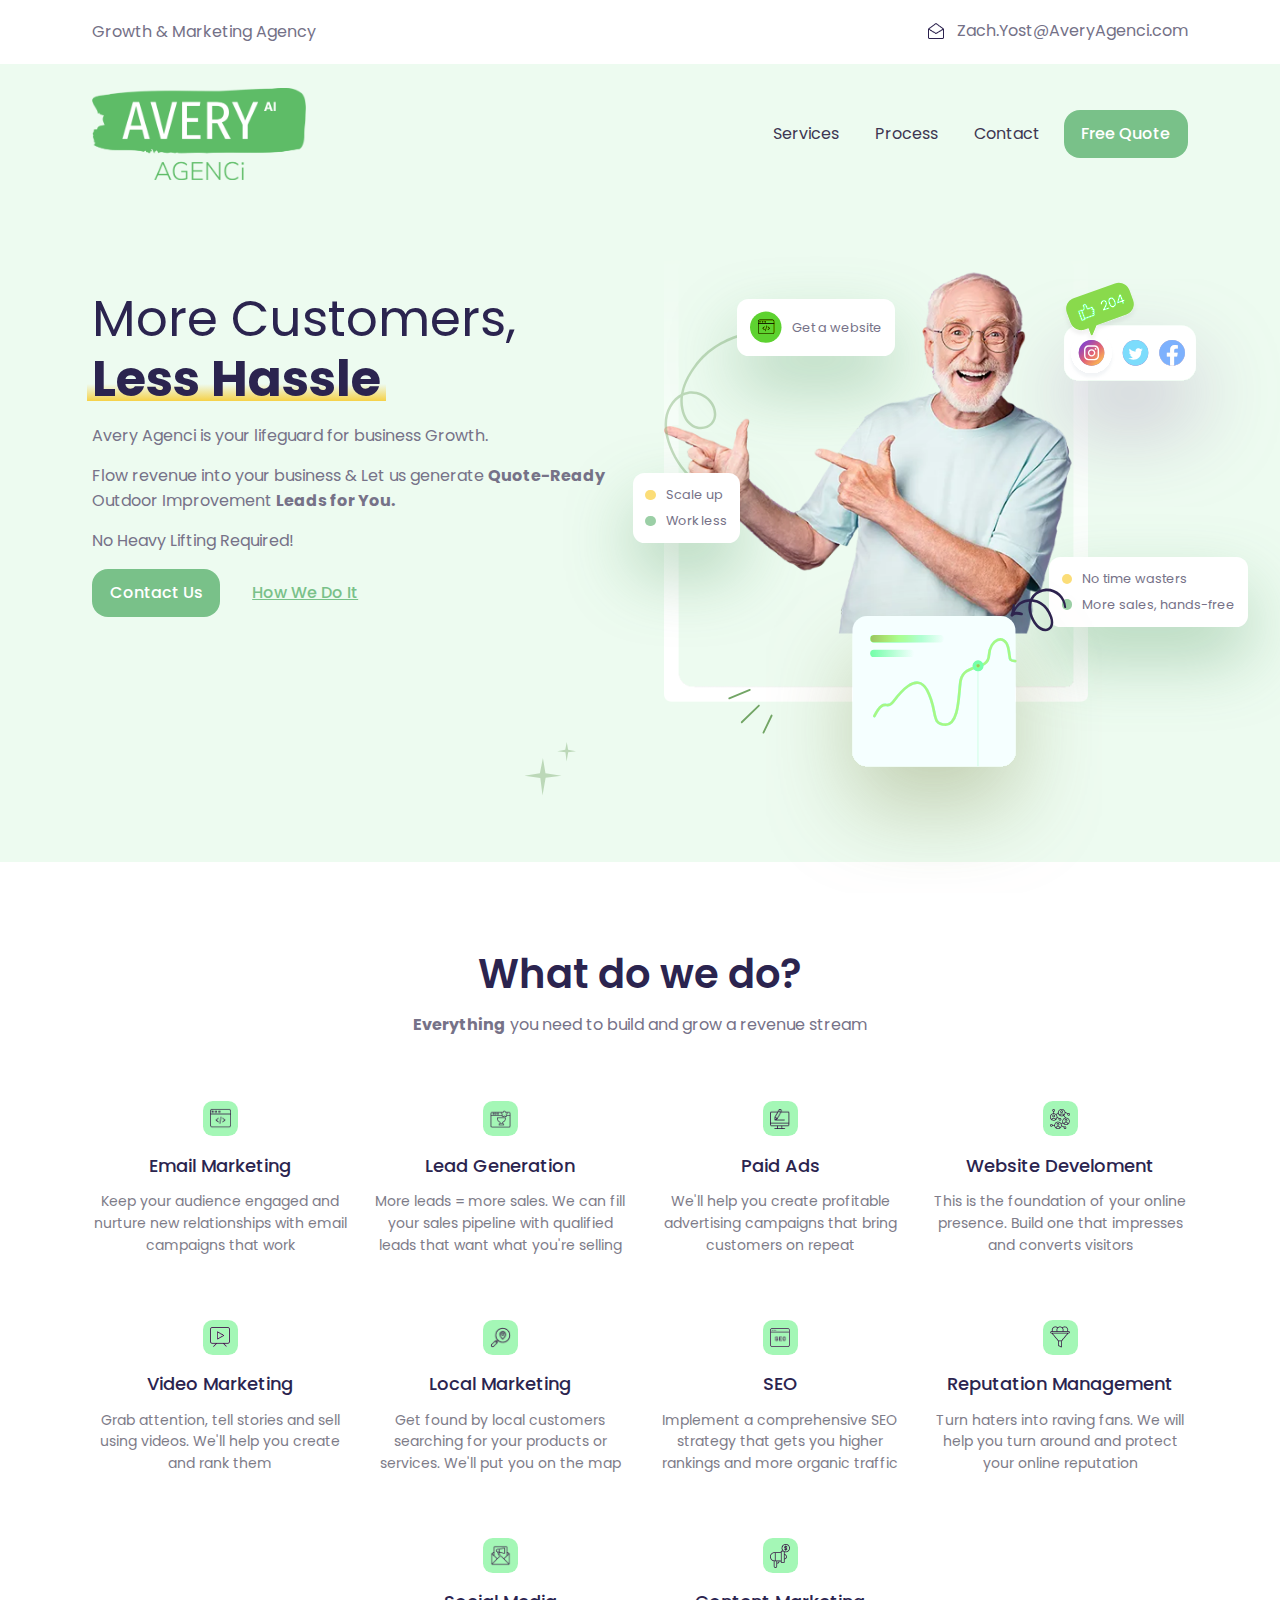
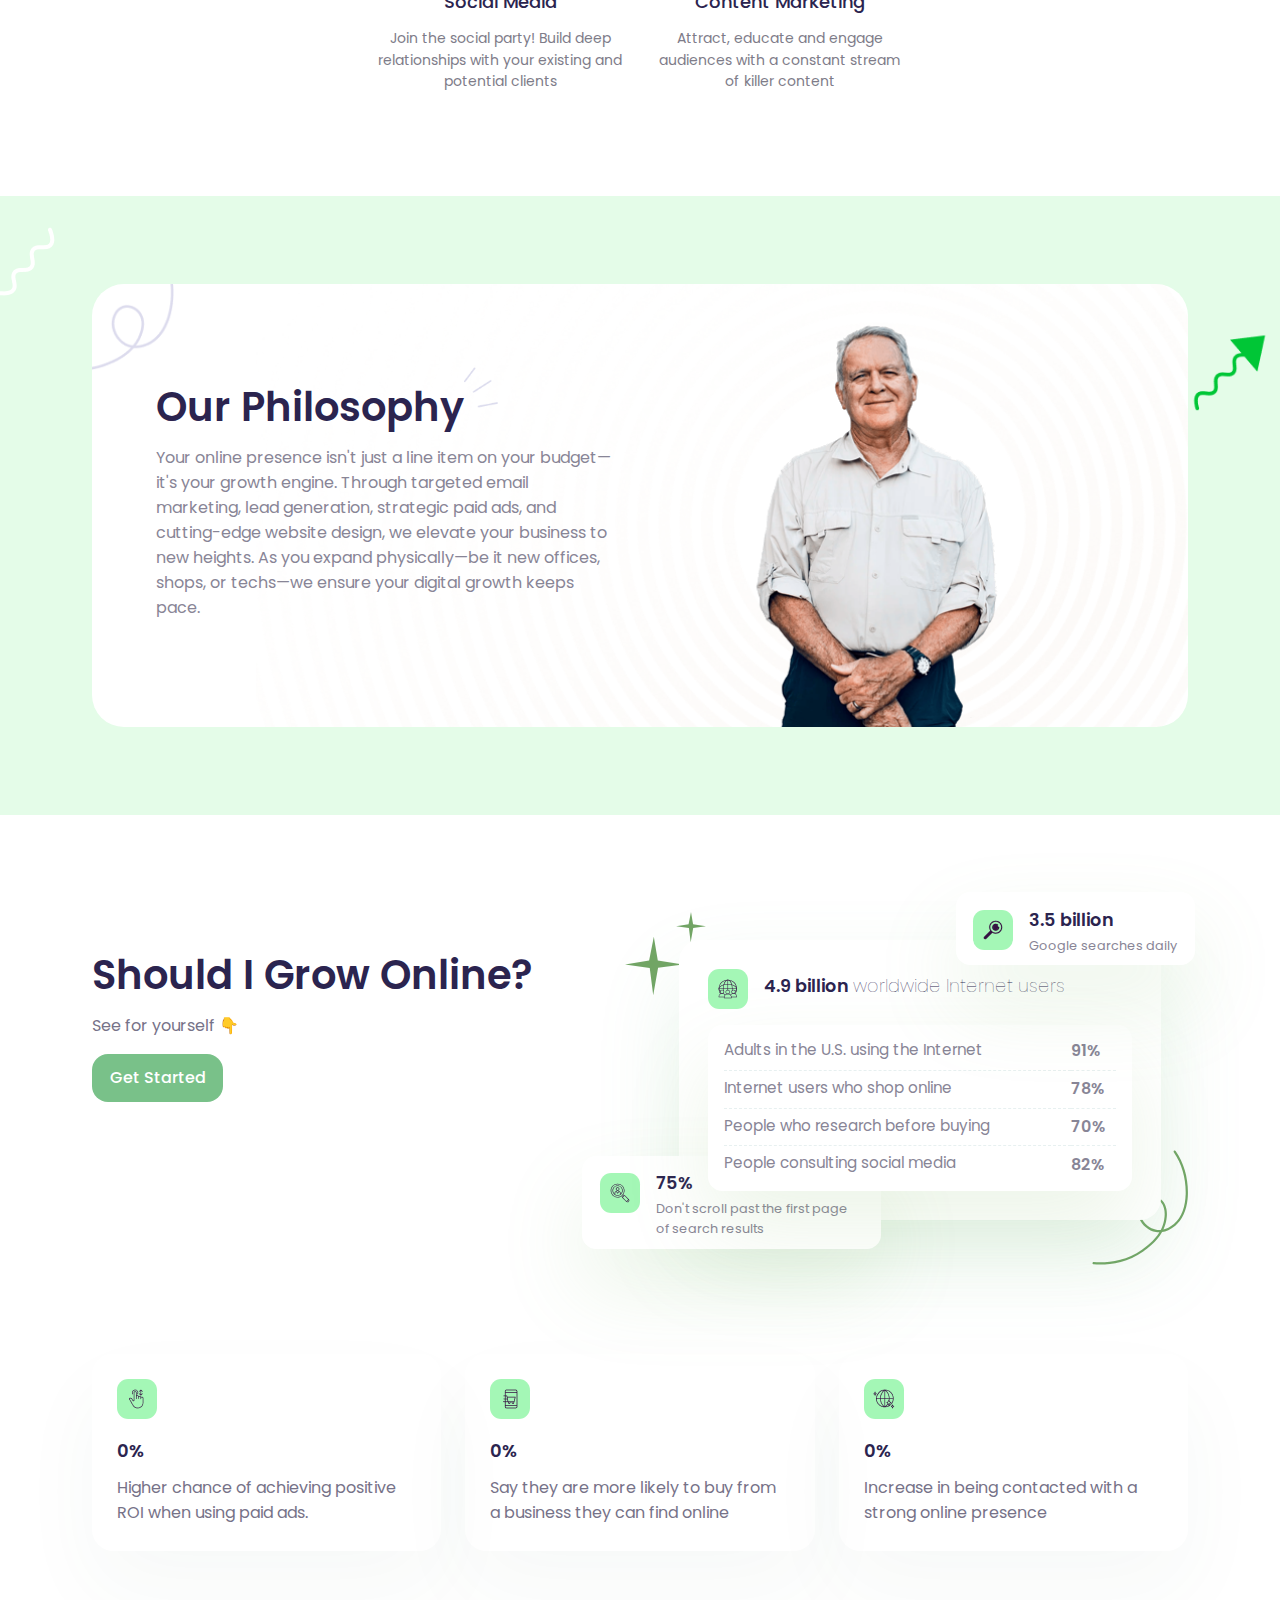
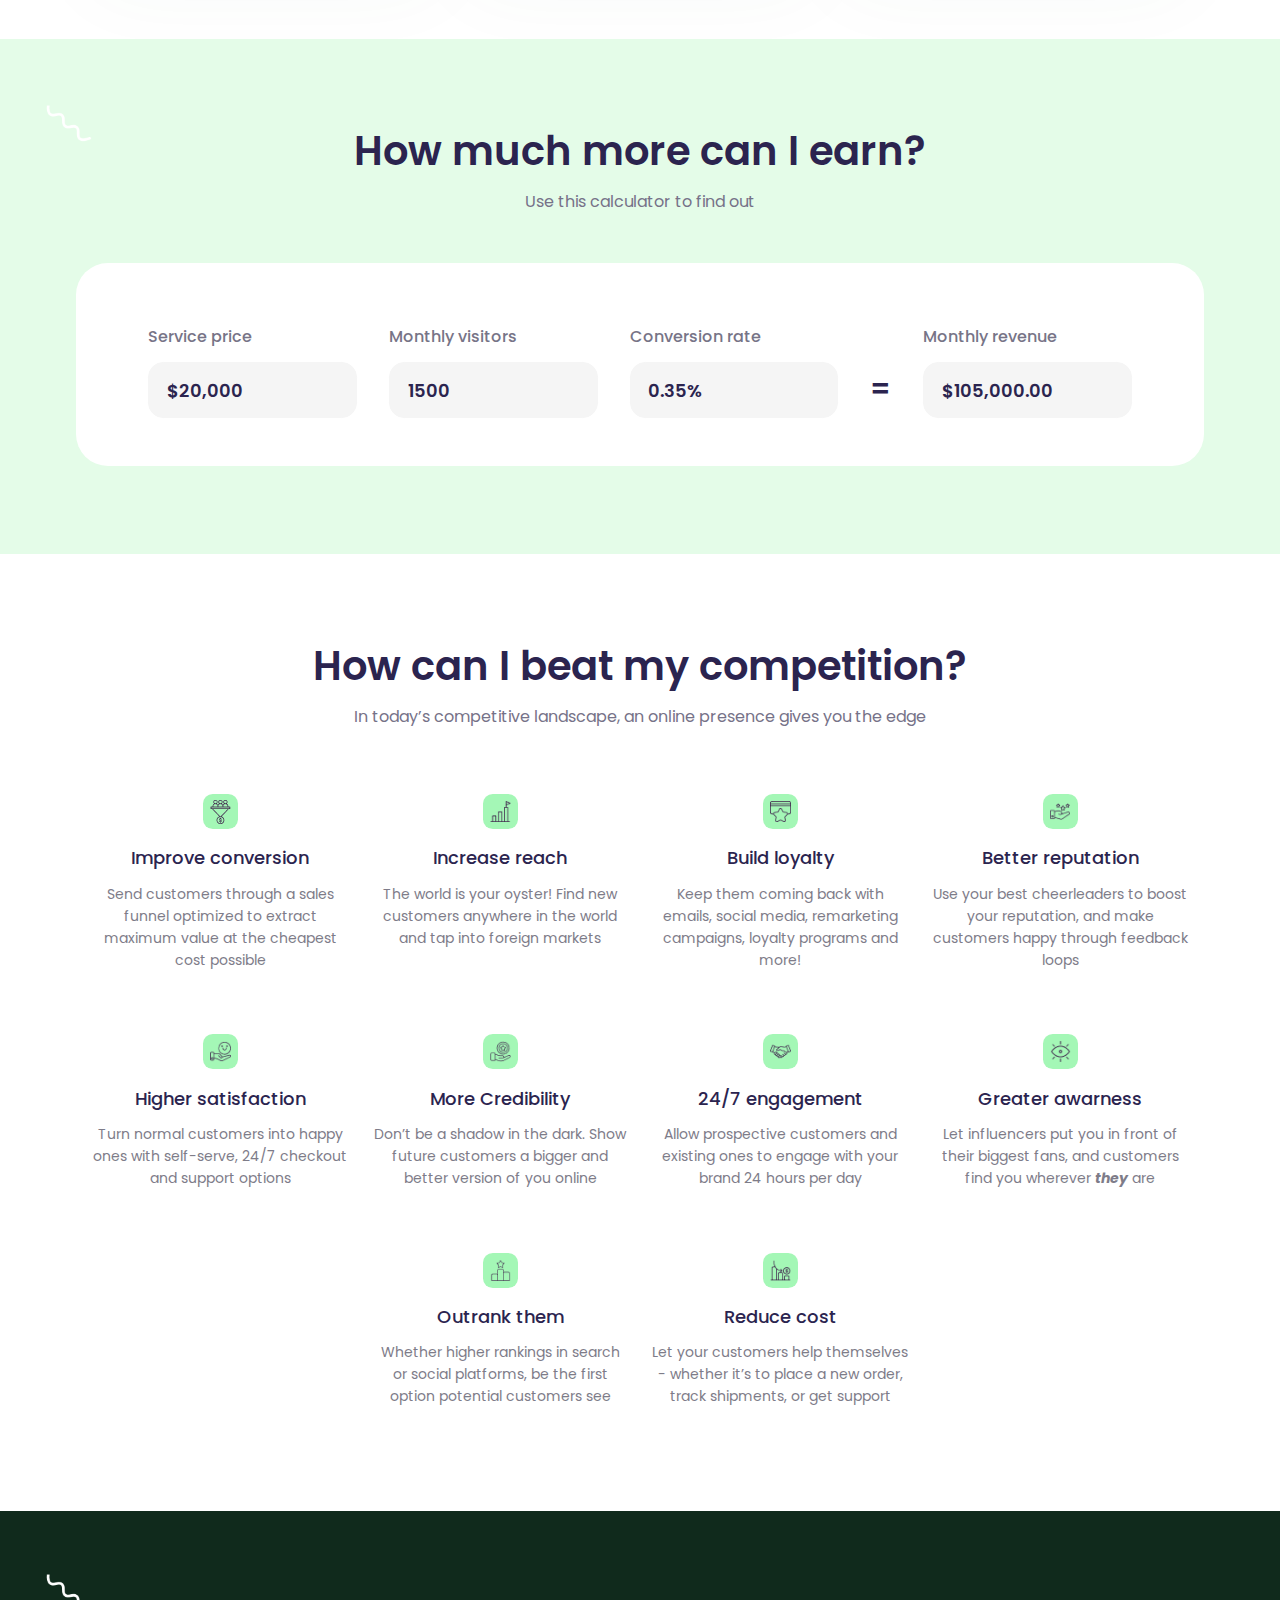
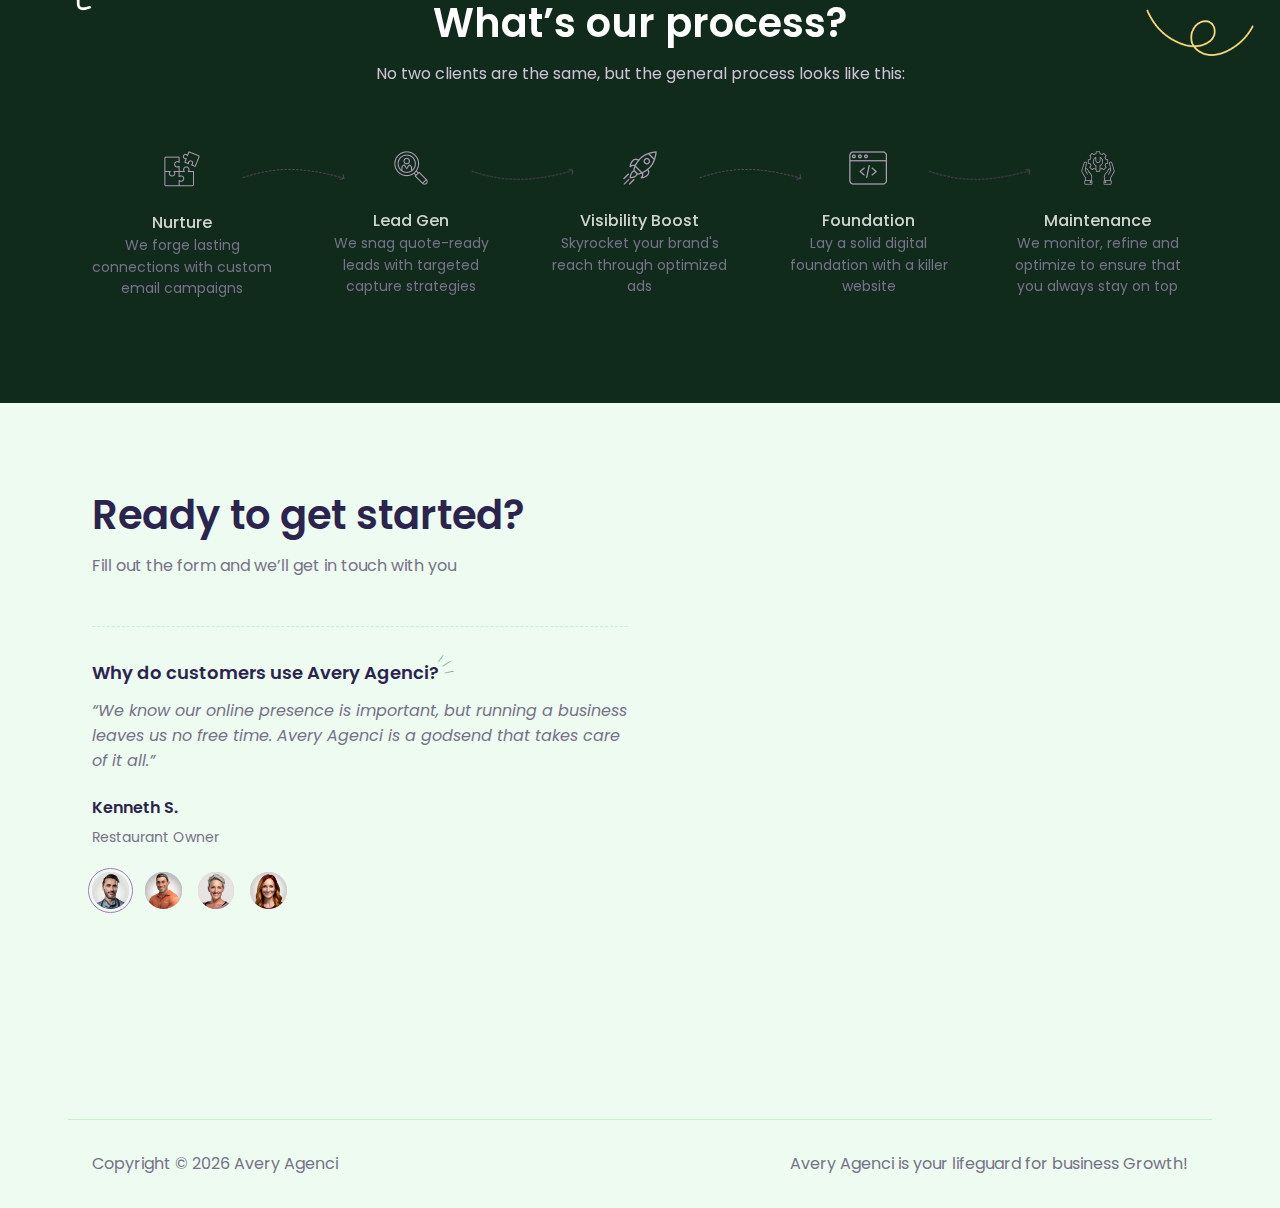
==== commit aa496fa5: "index.html" ====
--- a/index.html
+++ b/index.html
@@ -527,7 +527,7 @@
 <div class="section-title d-md-none">
 <h2>Ready to get started?</h2>
 </div>
-
+<iframe width="540" height="540" src="https://39cf7646.sibforms.com/serve/[base64]" frameborder="0" scrolling="auto" allowfullscreen style="display: block;margin-left: auto;margin-right: auto;max-width: 100%;"></iframe>
 </div>
 </div>
 </div>
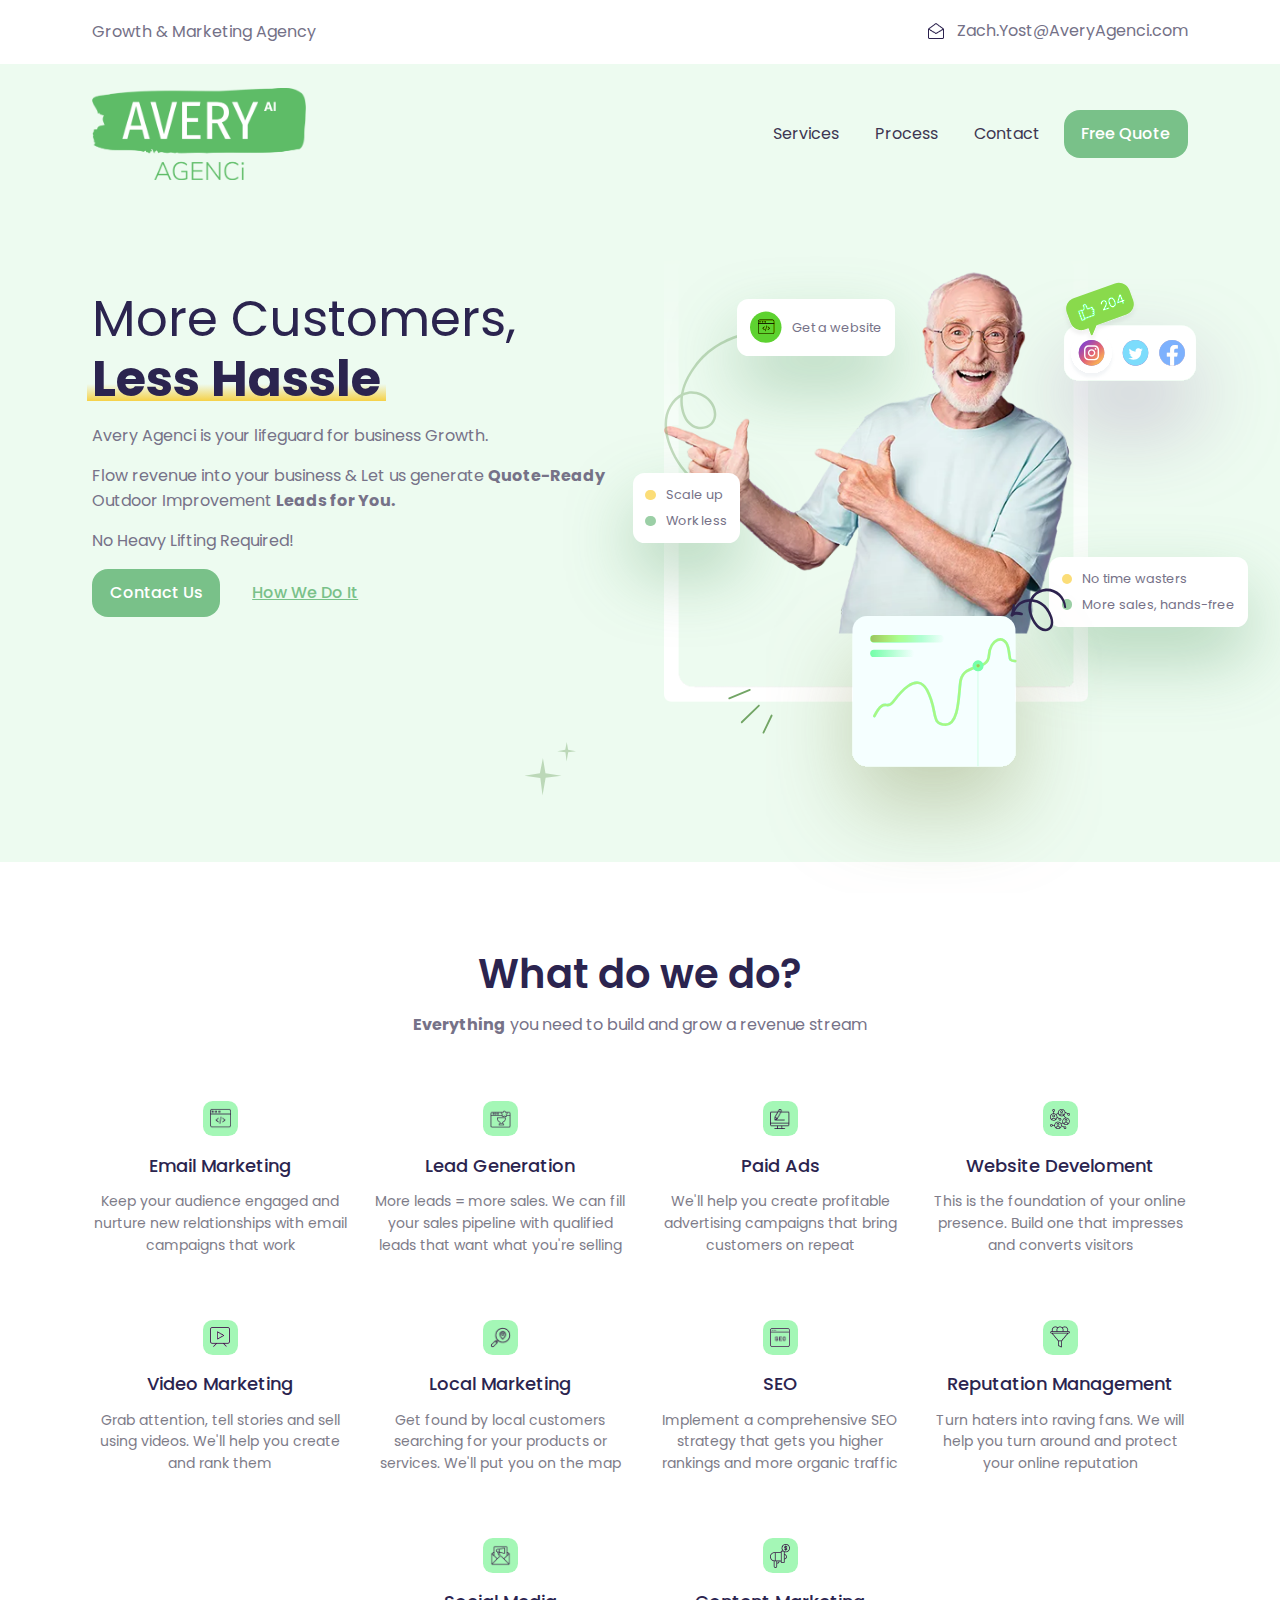
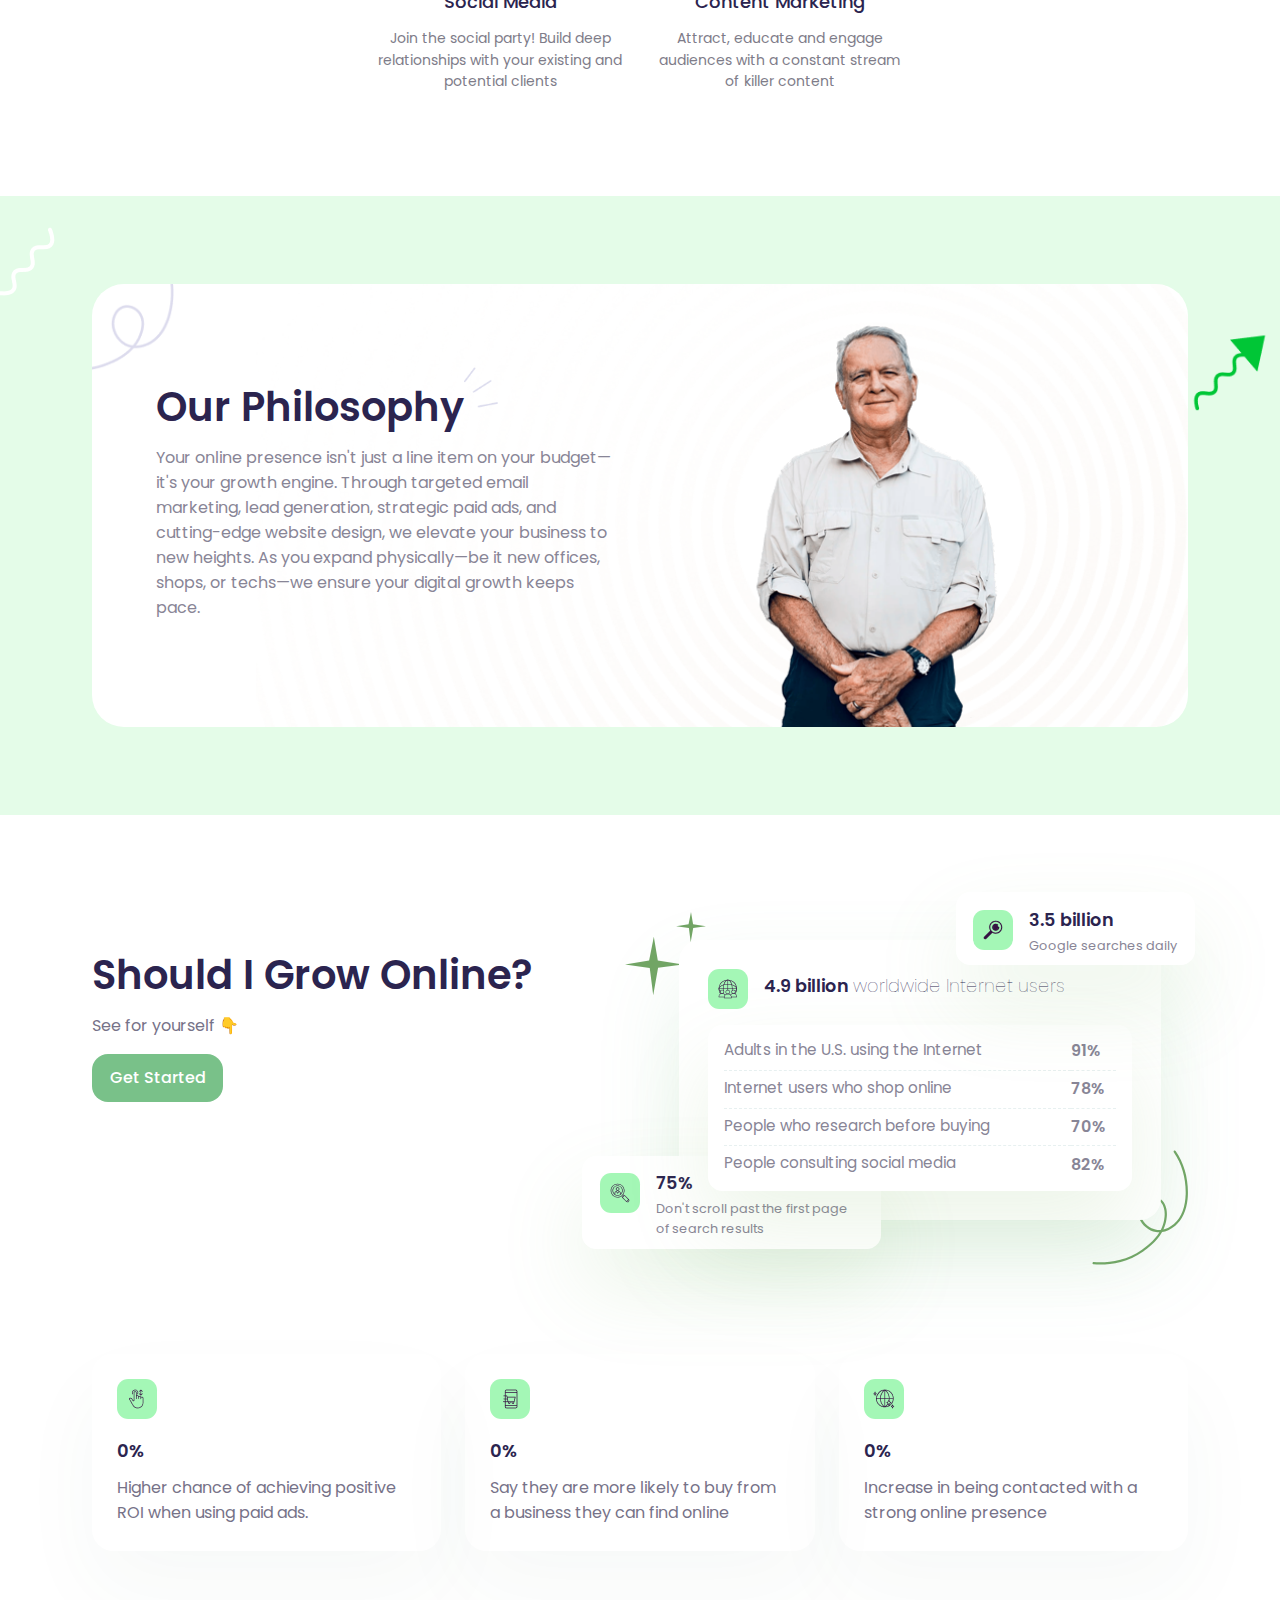
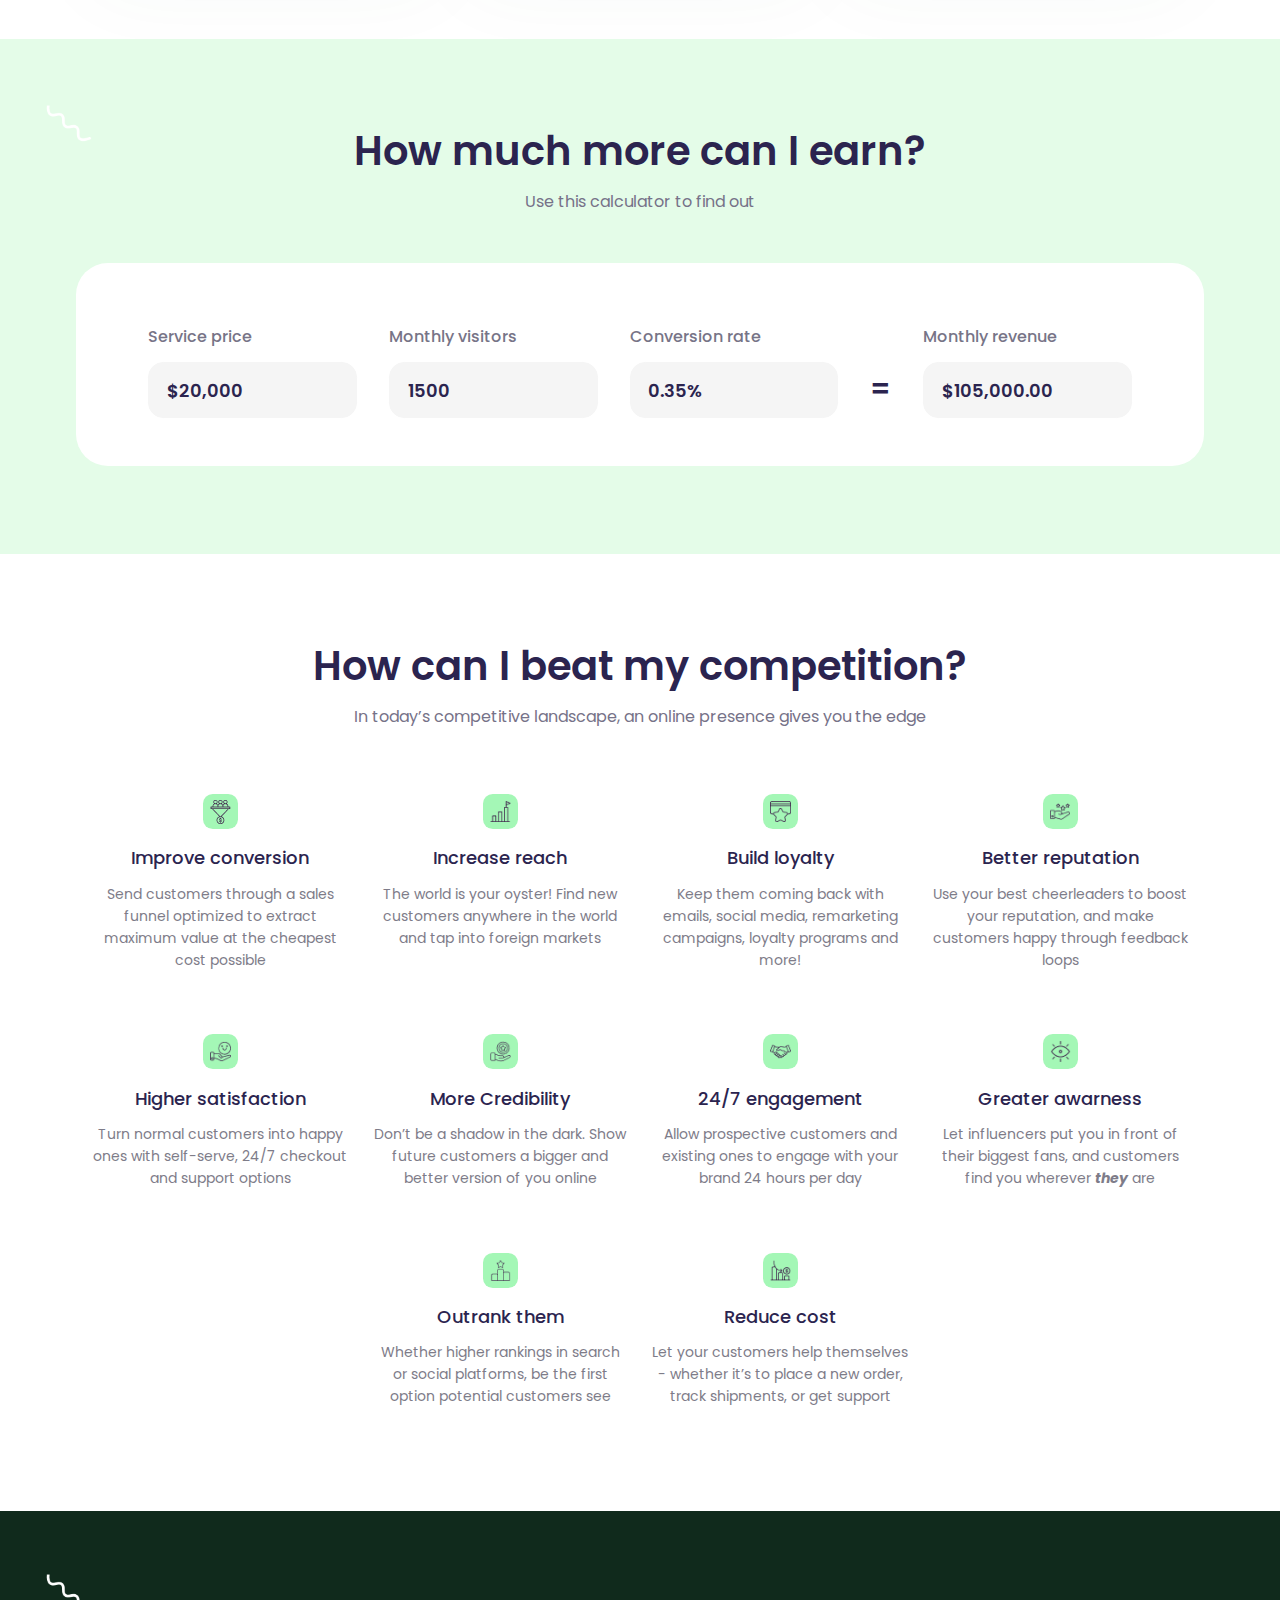
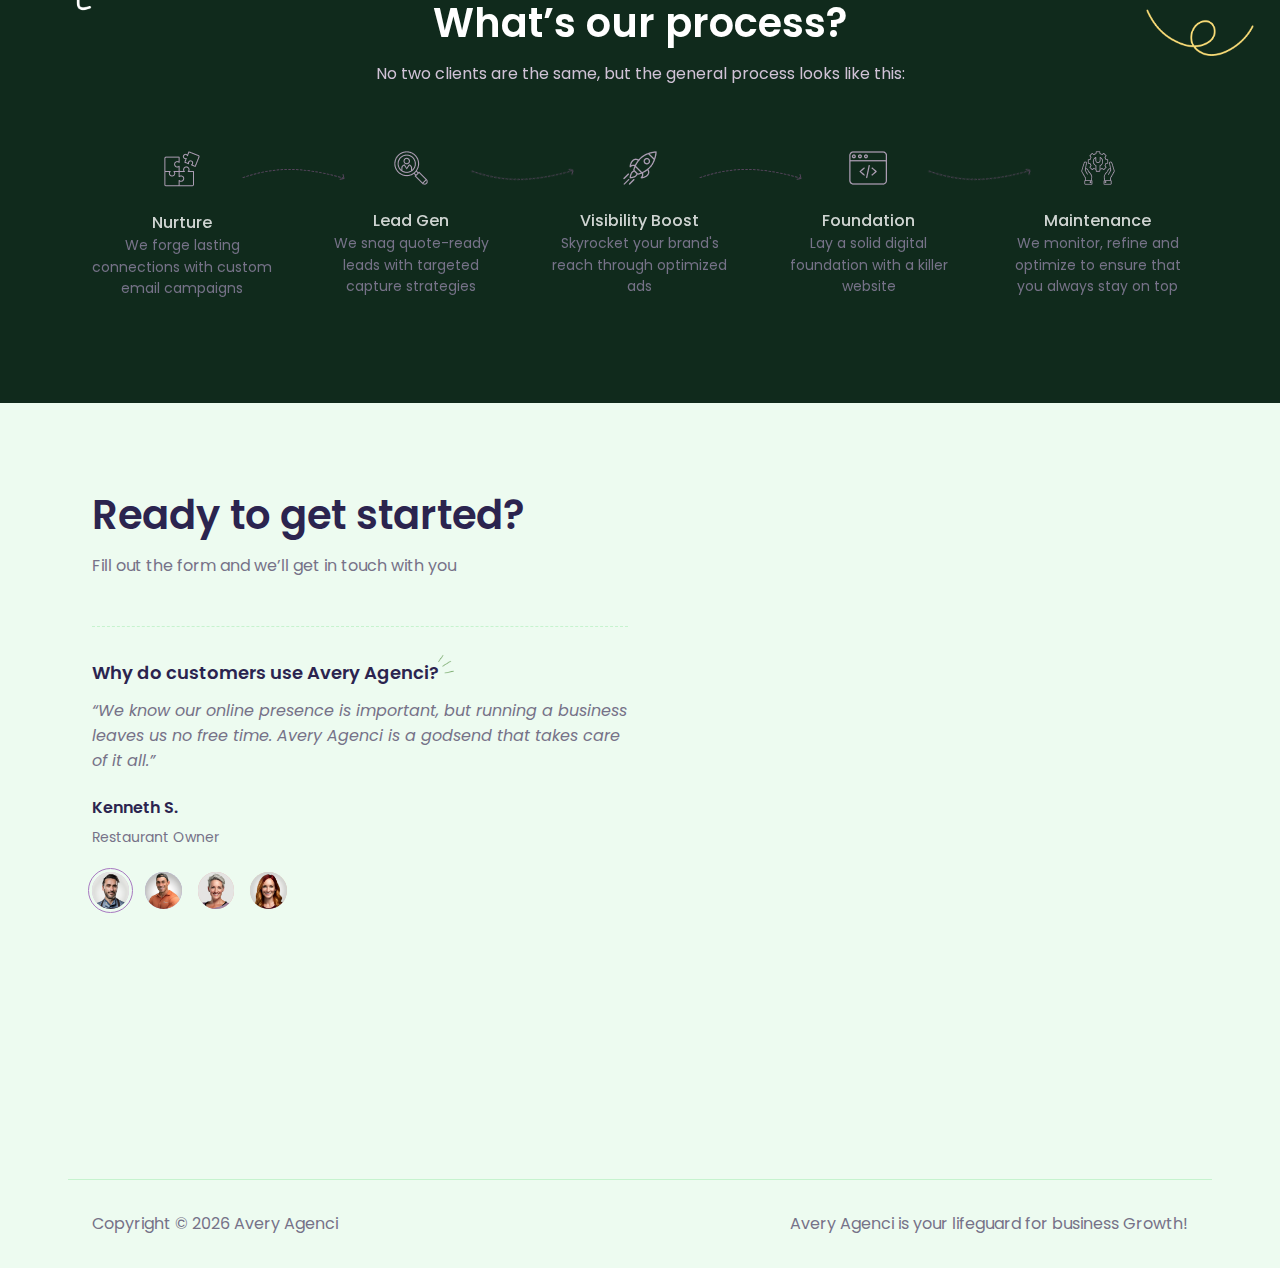
==== commit 5387ccea: "index.html" ====
--- a/index.html
+++ b/index.html
@@ -527,7 +527,7 @@
 <div class="section-title d-md-none">
 <h2>Ready to get started?</h2>
 </div>
-<iframe width="540" height="540" src="https://39cf7646.sibforms.com/serve/[base64]" frameborder="0" scrolling="auto" allowfullscreen style="display: block;margin-left: auto;margin-right: auto;max-width: 100%;"></iframe>
+<iframe width="540" height="600" src="https://39cf7646.sibforms.com/serve/[base64]" frameborder="0" scrolling="auto" allowfullscreen style="display: block;margin-left: auto;margin-right: auto;max-width: 100%;"></iframe>
 </div>
 </div>
 </div>
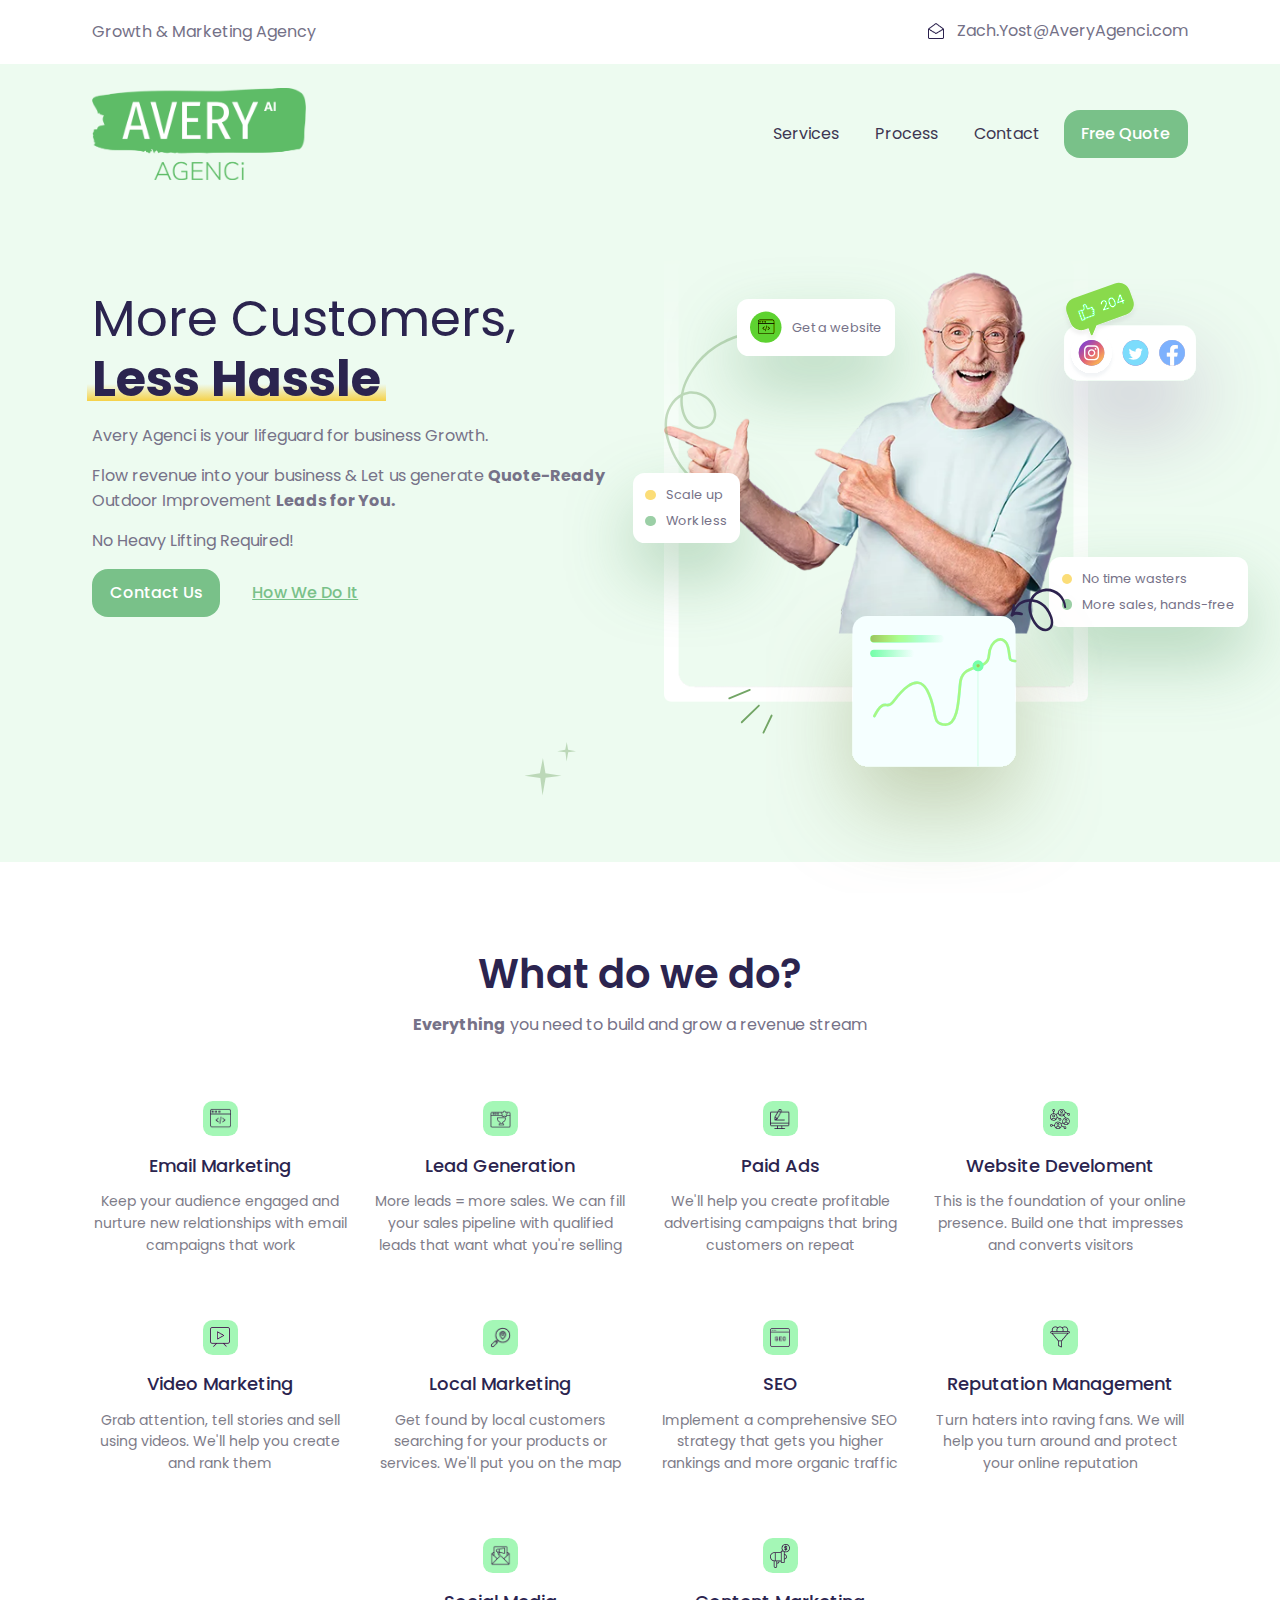
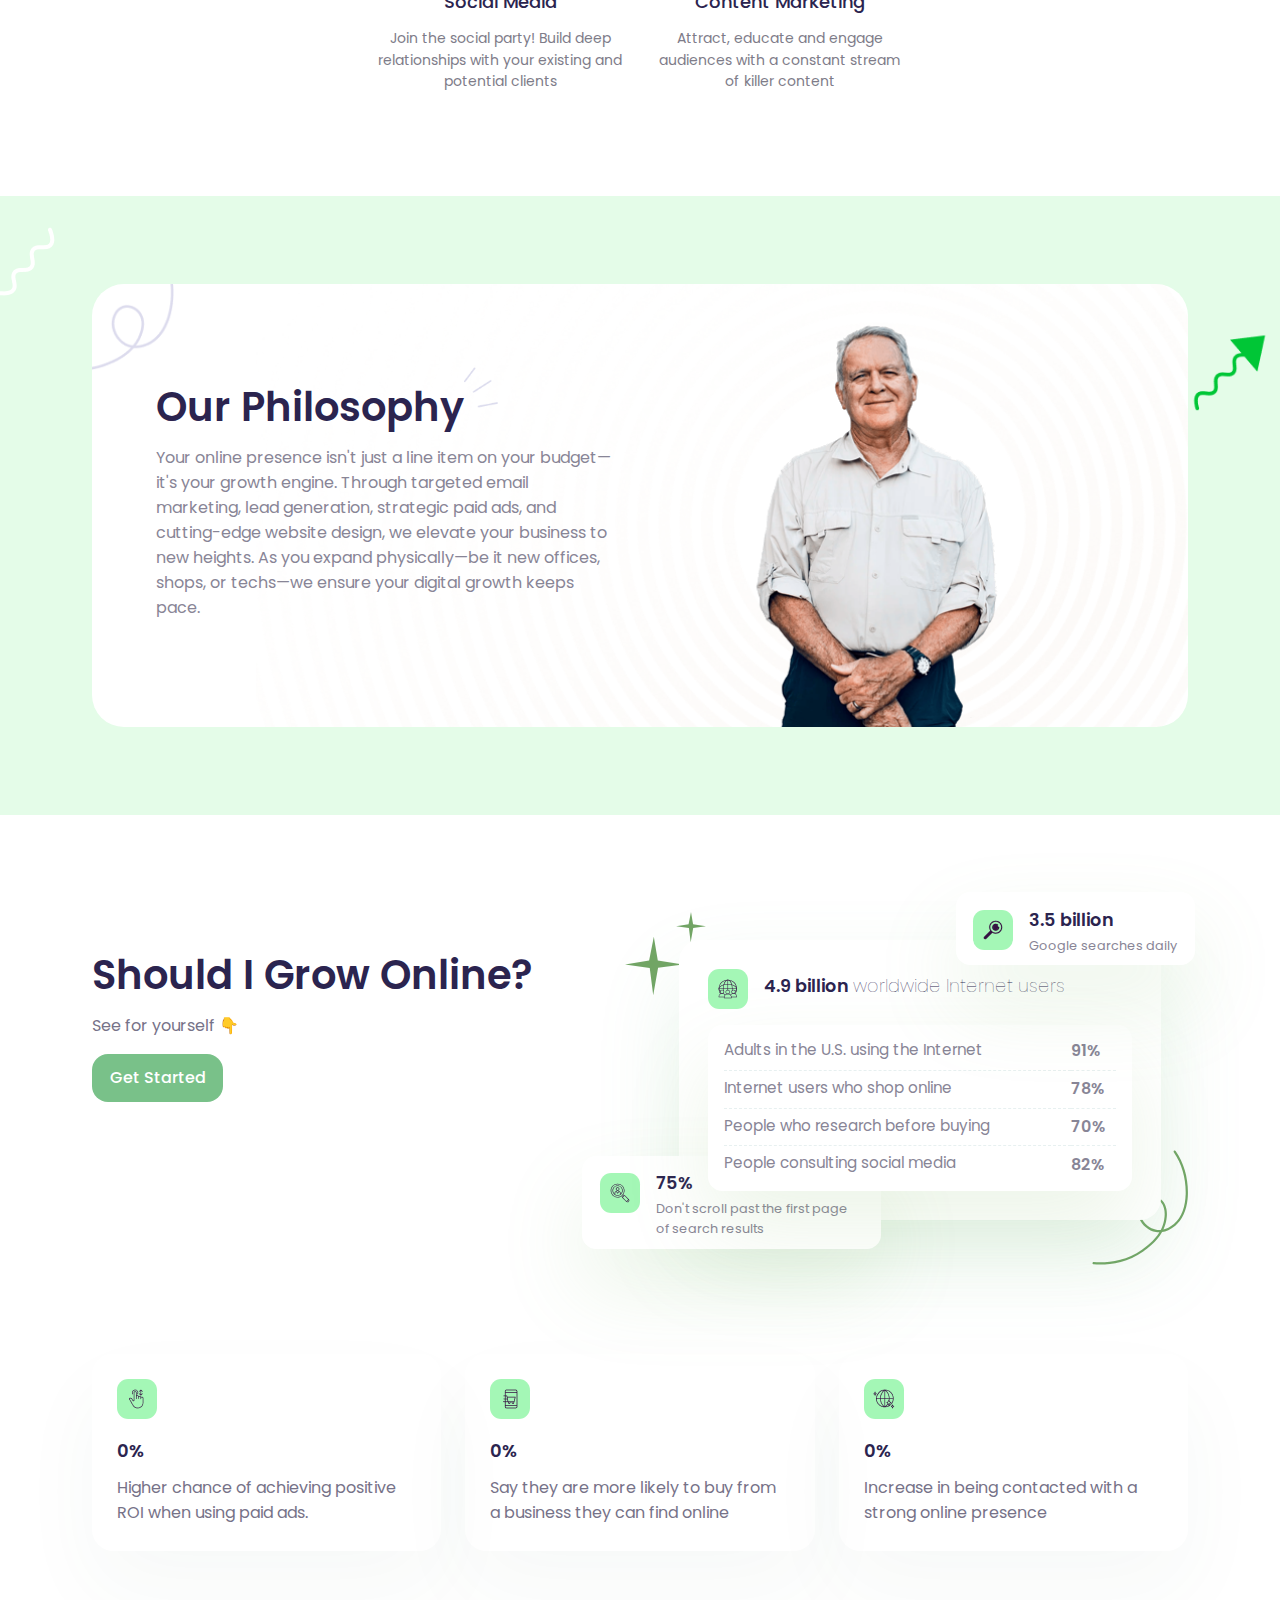
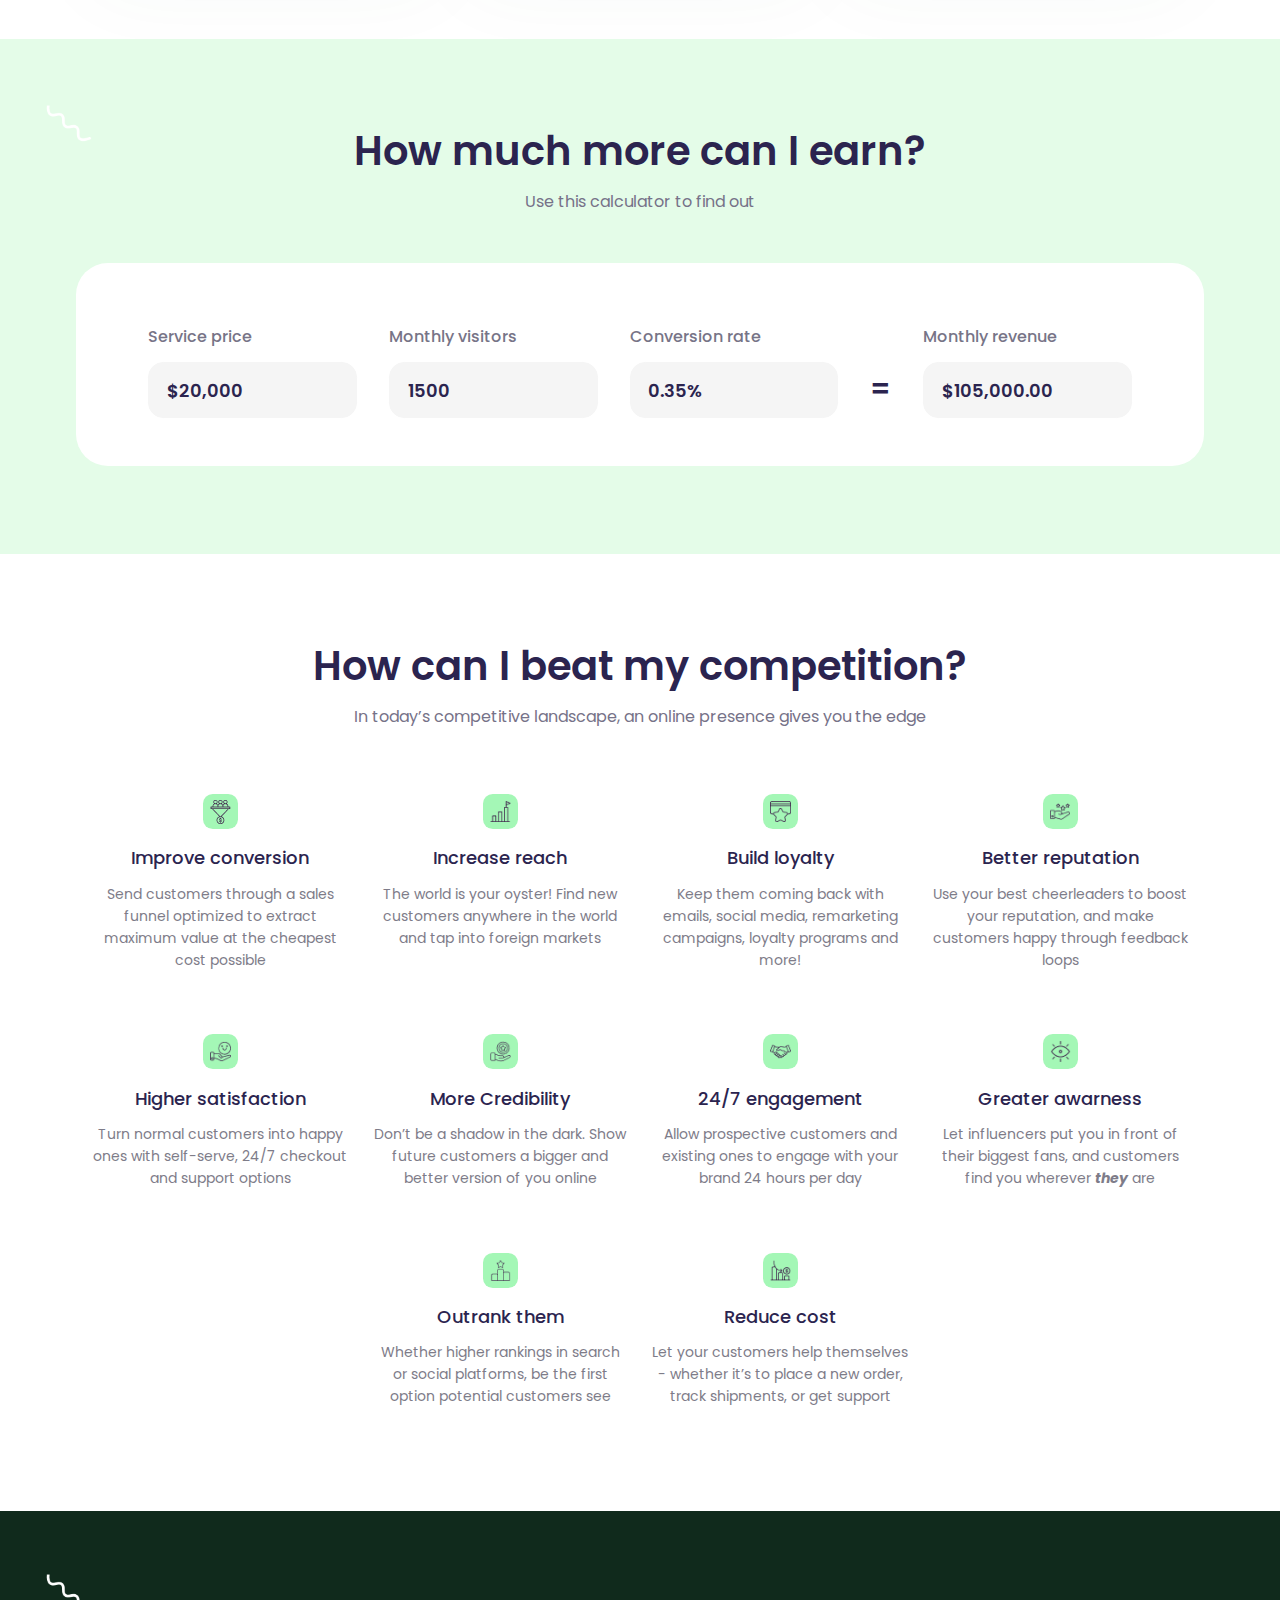
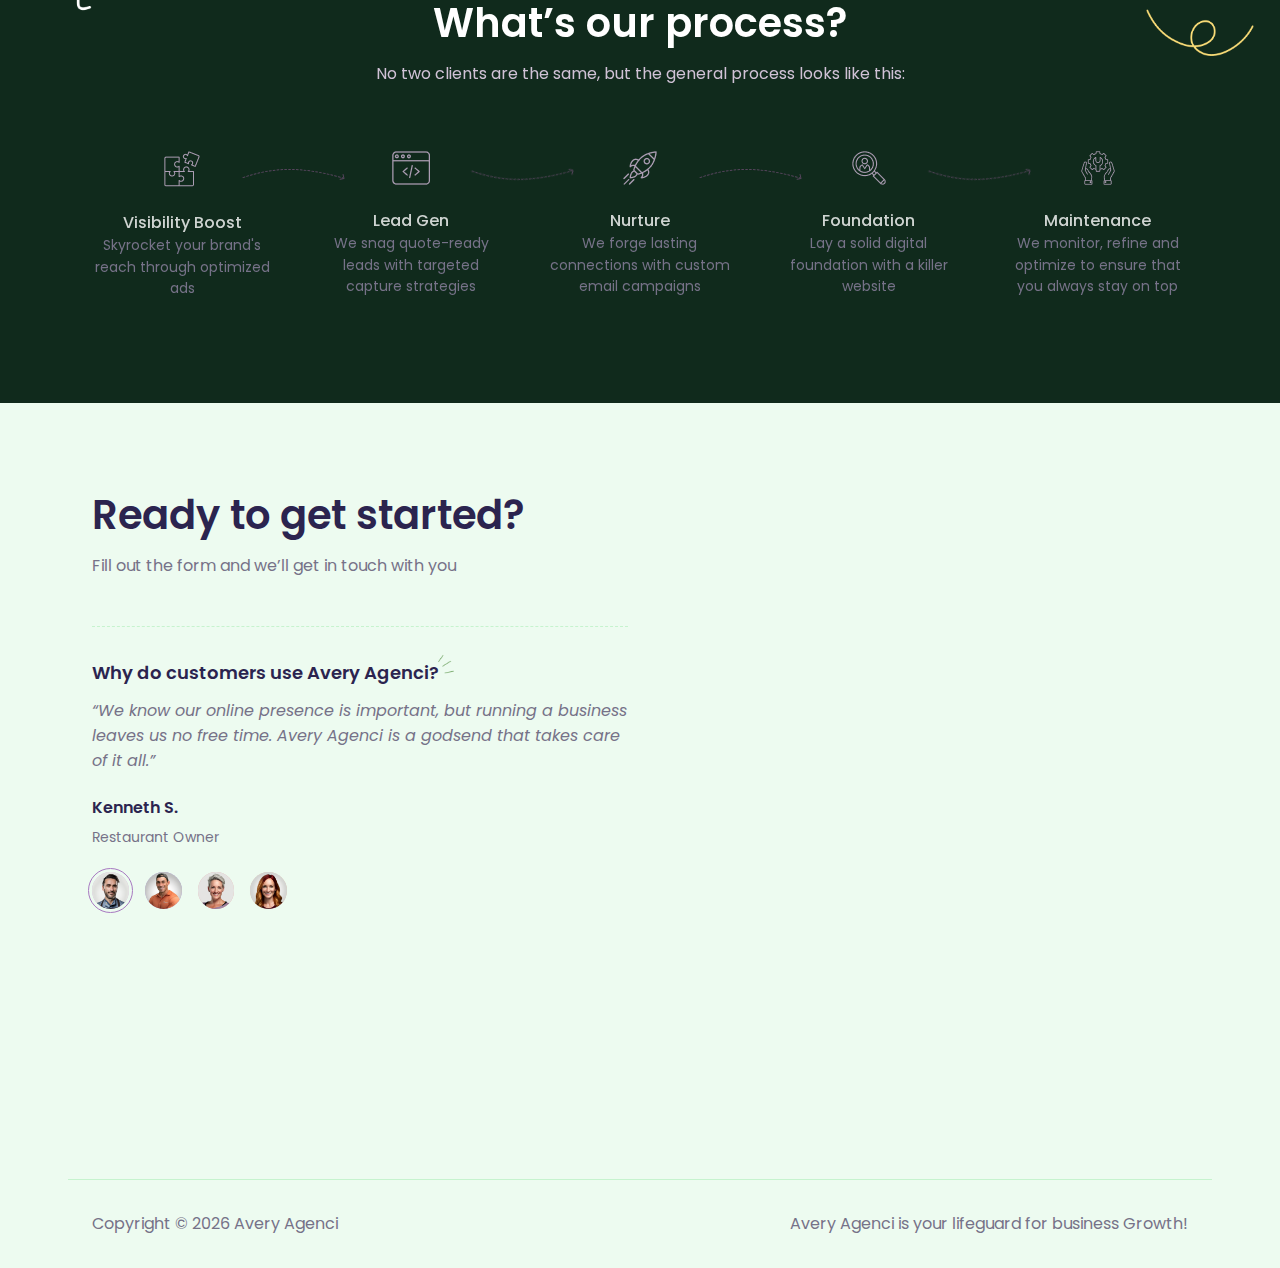
==== commit 8571b143: "Update index.html" ====
--- a/index.html
+++ b/index.html
@@ -49,12 +49,12 @@
 <div class="inline-list align-items-center g-0 g-md-1 justify-content-end">
 <div class="mainmenu d-none d-md-inline-block text-center">
 <ul>
-<li><a href="http://www.averyagenci.com/#services">Services</a></li>
-<li><a href="https://averyagenci.com/#process">Process</a></li>
-<li><a href="http://averyagenci.com/#contact">Contact</a></li>
+<li><a href="#services">Services</a></li>
+<li><a href="#process">Process</a></li>
+<li><a href="#contact">Contact</a></li>
 </ul>
 </div>
-<a href="http://averyagenci.com/#contact" class="site-btn">Free Quote</a> <button class="humberger-bar g-2 d-md-none"> <span></span> <span></span> <span></span> </button></div>
+<a href="#contact" class="site-btn">Free Quote</a> <button class="humberger-bar g-2 d-md-none"> <span></span> <span></span> <span></span> </button></div>
 </div>
 </div>
 </div>
@@ -69,11 +69,11 @@
 </div>
 </div>
 <ul>
-<li><a href="http://averyagenci.com/#services">Services</a></li>
-<li><a href="http://averyagenci.com/#process">Process</a></li>
-<li><a href="http://averyagenci.com/#contact">Contact</a></li>
+<li><a href="#services">Services</a></li>
+<li><a href="#process">Process</a></li>
+<li><a href="#contact">Contact</a></li>
 </ul></div>
-<div class="sidebar-others"><a href="http://averyagenci.com/#contact" class="site-btn">Free Quote</a></div>
+<div class="sidebar-others"><a href="#contact" class="site-btn">Free Quote</a></div>
 </div>
 <!--======== HEADER AREA// ========--> <!--======== MAIN BODY ========--><main><!--======== HERO-AREA ========-->
 <section class="hero-area"><img src="./Avery Agenci_files/starts.svg" alt="" class="el-absolute bottom-center" style="filter: invert(50%) sepia(27%) saturate(344%) hue-rotate(62deg) brightness(105%) contrast(155%);">
@@ -86,7 +86,7 @@
 <p>Flow revenue into your business & Let us generate <b>Quote-Ready</b> Outdoor Improvement <b>Leads for You.</b></p>
 <p>No Heavy Lifting Required!</p>
 <div class="mt-md-30 mt-xs-20"></div>
-<div class="inline-list align-items-center g-2 g-md-3"><a href="https://averyagenci.com/#contact" class="site-btn">Contact Us</a> <a href="https://averyagenci.com/#services" class="text-link">How we do it</a></div>
+<div class="inline-list align-items-center g-2 g-md-3"><a href="#contact" class="site-btn">Contact Us</a> <a href="#services" class="text-link">How we do it</a></div>
 </div>
 </div>
 <div class="col-md-6">
@@ -225,7 +225,7 @@
 <h2>Should I Grow Online?</h2>
 <p>See for yourself &#128071;</p>
 <div class="mt-xs-20 mt-md-30"></div>
-<a href="https://averyagenci.com/#" class="site-btn">Get started</a></div>
+<a href="#contact" class="site-btn">Get started</a></div>
 </div>
 <div class="col-md-6">
 <div class="analyze-bx-wrap position-relative"><img src="./Avery Agenci_files/star.svg" alt="" class="el-absolute" style="filter: invert(50%) sepia(27%) saturate(344%) hue-rotate(62deg) brightness(105%) contrast(155%);"> <img src="./Avery Agenci_files/line.svg" alt="" class="el-absolute bottom-right" style="filter: invert(50%) sepia(27%) saturate(344%) hue-rotate(62deg) brightness(105%) contrast(155%);">
@@ -435,6 +435,20 @@
 <div class="col">
 <div class="feature-item text-center">
 <div class="feature-img"><img src="./Avery Agenci_files/2(2).png" alt=""></div>
+<a href="https://averyagenci.com/#">Visibility Boost</a>
+<p>Skyrocket your brand's reach through optimized ads</p>
+<img src="./Avery Agenci_files/dash-long-arrow.svg" alt="" class="el-absolute"></div>
+</div>
+<div class="col">
+<div class="feature-item text-center">
+<div class="feature-img"><img src="./Avery Agenci_files/3(2).png" alt=""></div>
+<a href="https://averyagenci.com/#">Lead Gen</a>
+<p>We snag quote-ready leads with targeted capture strategies</p>
+<img src="./Avery Agenci_files/dash-long-arrow.svg" alt="" class="el-absolute"></div>
+</div>
+<div class="col">
+<div class="feature-item text-center">
+<div class="feature-img"><img src="./Avery Agenci_files/4(1).png" alt=""></div>
 <a href="https://averyagenci.com/#">Nurture</a>
 <p>We forge lasting connections with custom email campaigns</p>
 <img src="./Avery Agenci_files/dash-long-arrow.svg" alt="" class="el-absolute"></div>
@@ -442,20 +456,6 @@
 <div class="col">
 <div class="feature-item text-center">
 <div class="feature-img"><img src="./Avery Agenci_files/1(2).png" alt=""></div>
-<a href="https://averyagenci.com/#">Lead Gen</a>
-<p>We snag quote-ready leads with targeted capture strategies</p>
-<img src="./Avery Agenci_files/dash-long-arrow.svg" alt="" class="el-absolute"></div>
-</div>
-<div class="col">
-<div class="feature-item text-center">
-<div class="feature-img"><img src="./Avery Agenci_files/4(1).png" alt=""></div>
-<a href="https://averyagenci.com/#">Visibility Boost</a>
-<p>Skyrocket your brand's reach through optimized ads</p>
-<img src="./Avery Agenci_files/dash-long-arrow.svg" alt="" class="el-absolute"></div>
-</div>
-<div class="col">
-<div class="feature-item text-center">
-<div class="feature-img"><img src="./Avery Agenci_files/3(2).png" alt=""></div>
 <a href="https://averyagenci.com/#">Foundation</a>
 <p>Lay a solid digital foundation with a killer website</p>
 <img src="./Avery Agenci_files/dash-long-arrow.svg" alt="" class="el-absolute"></div>
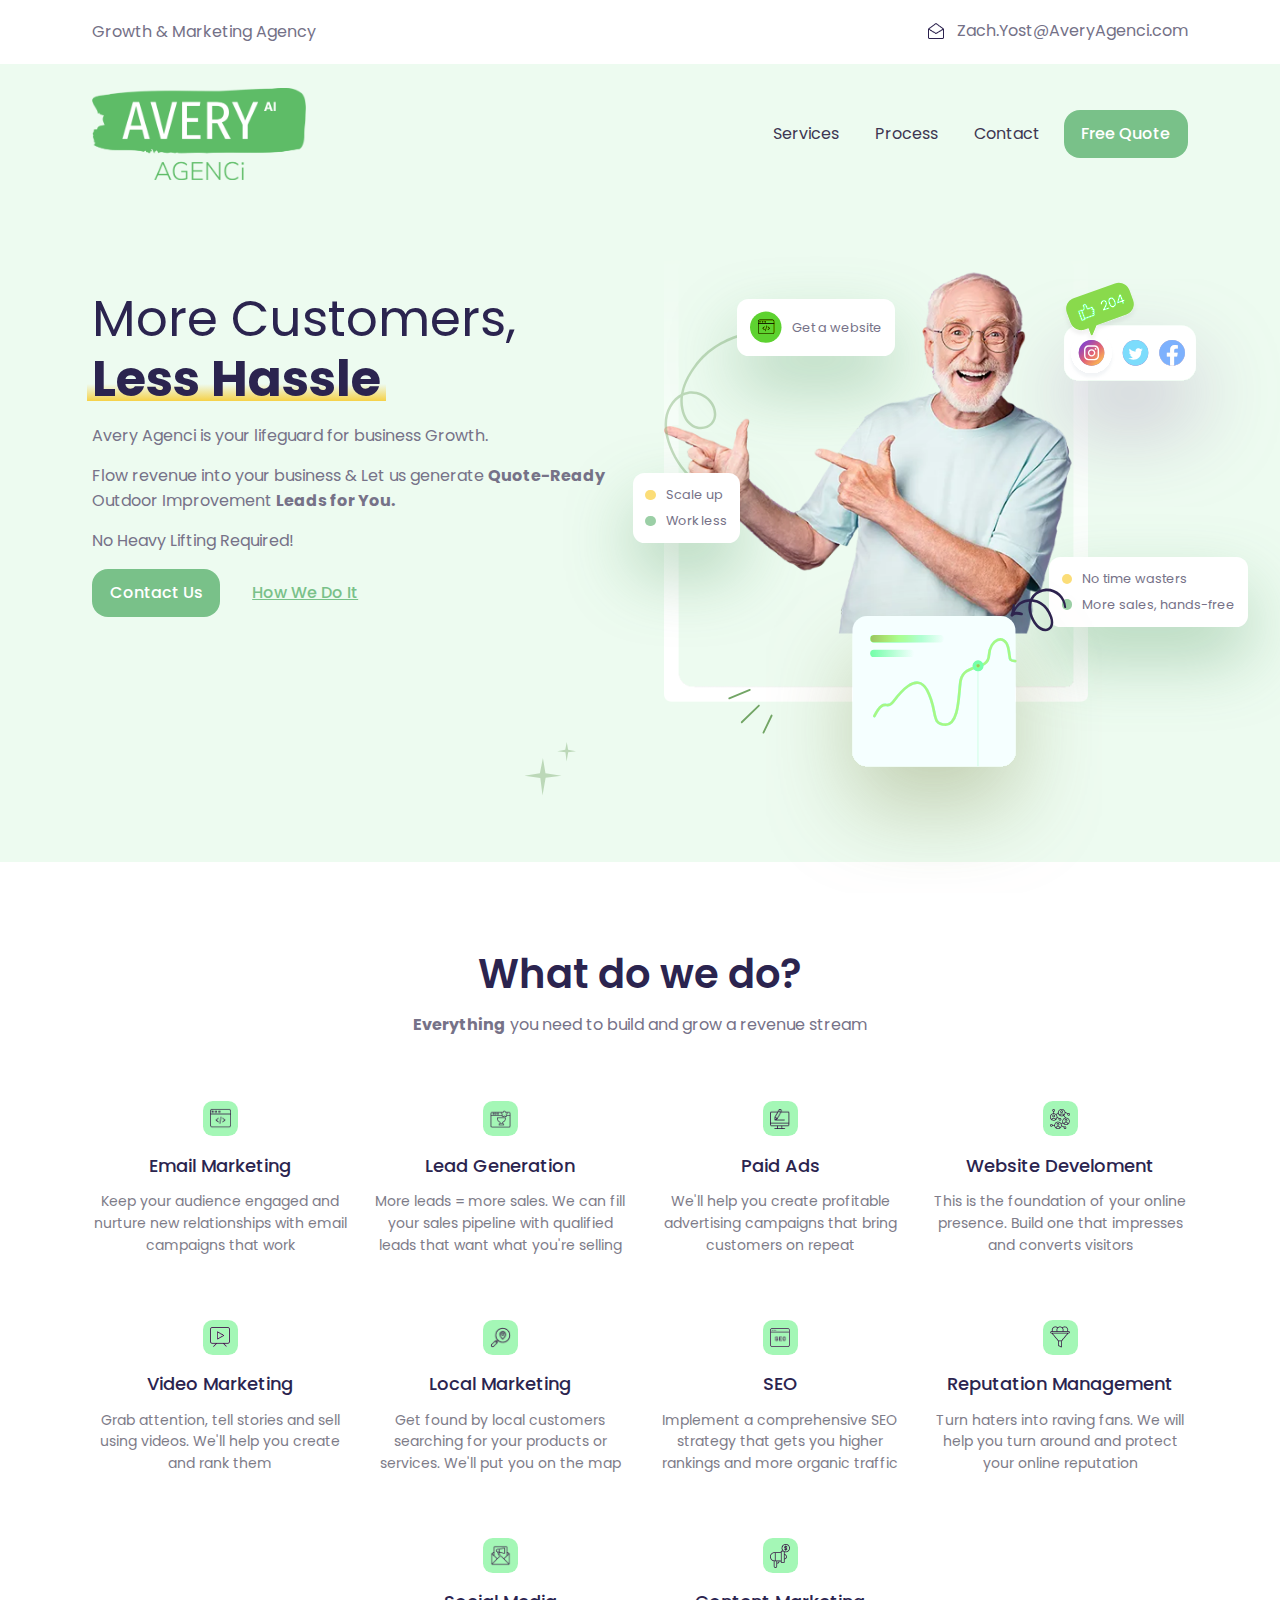
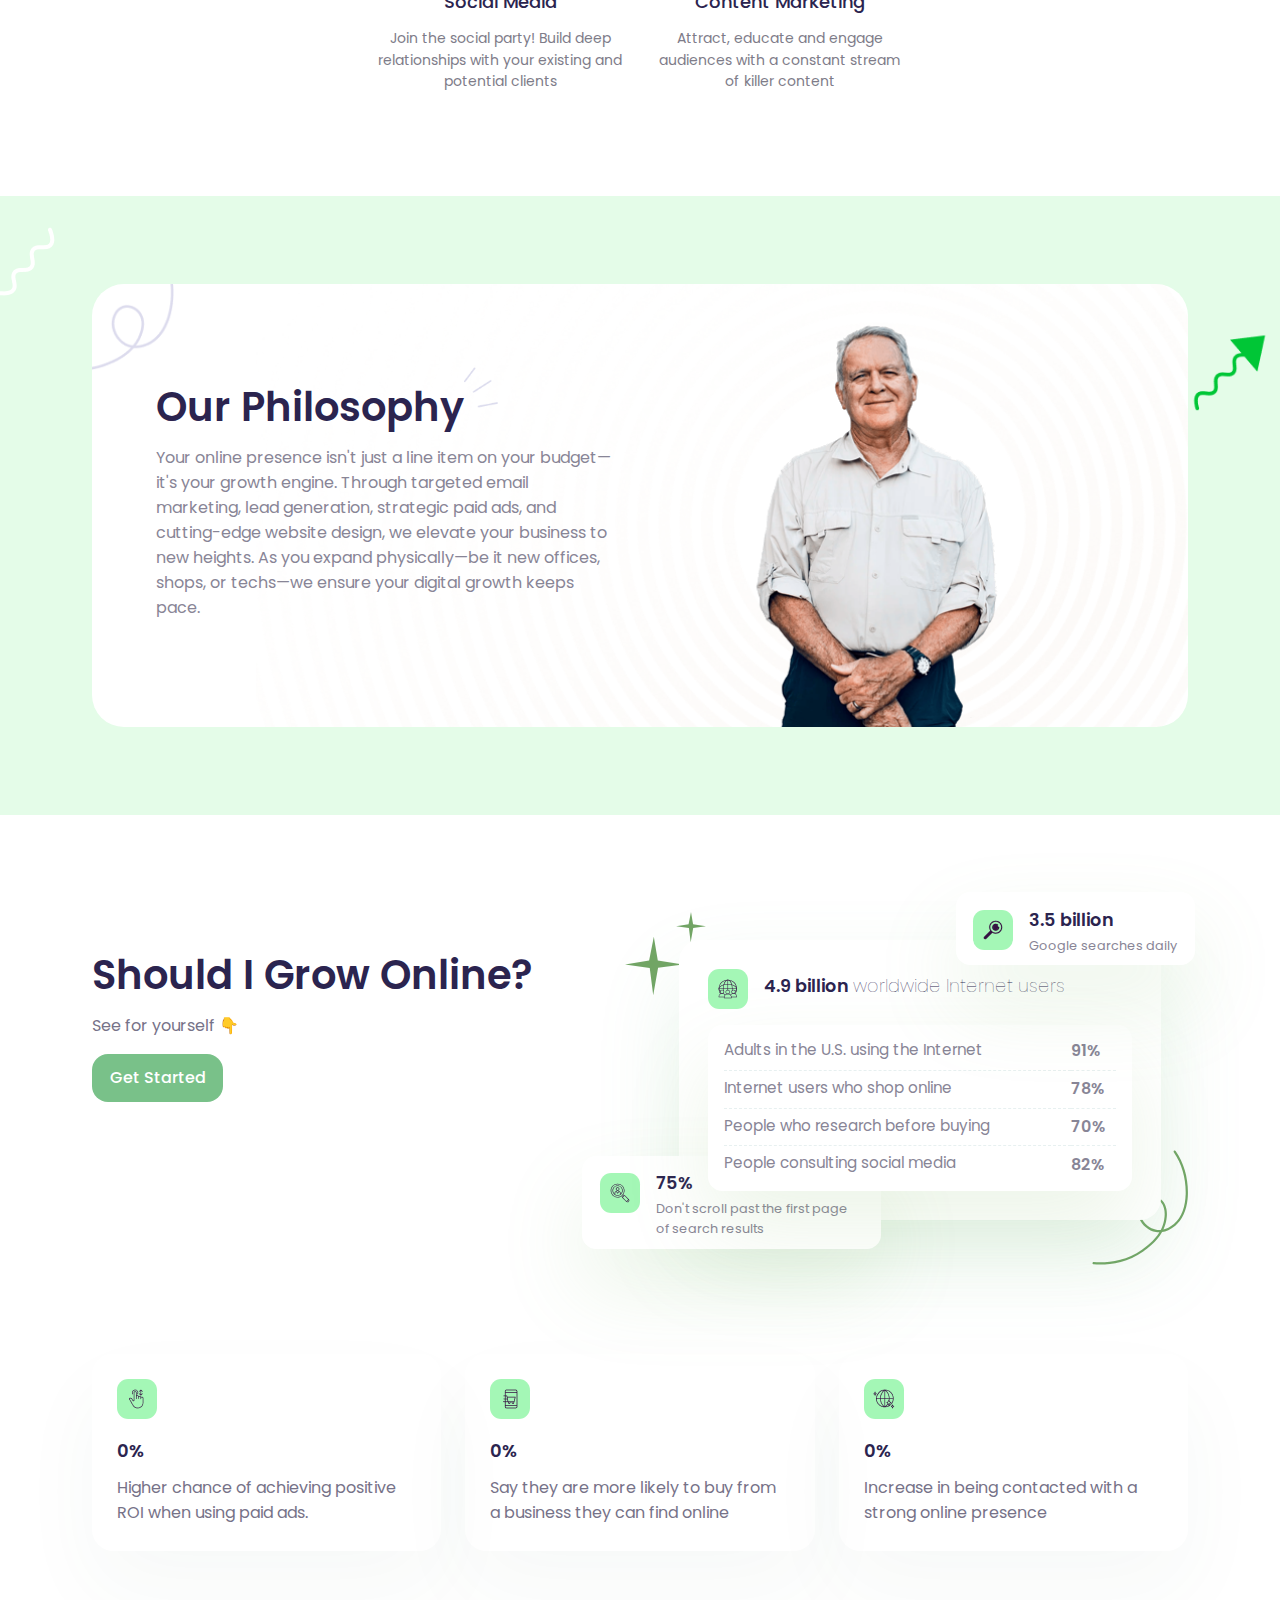
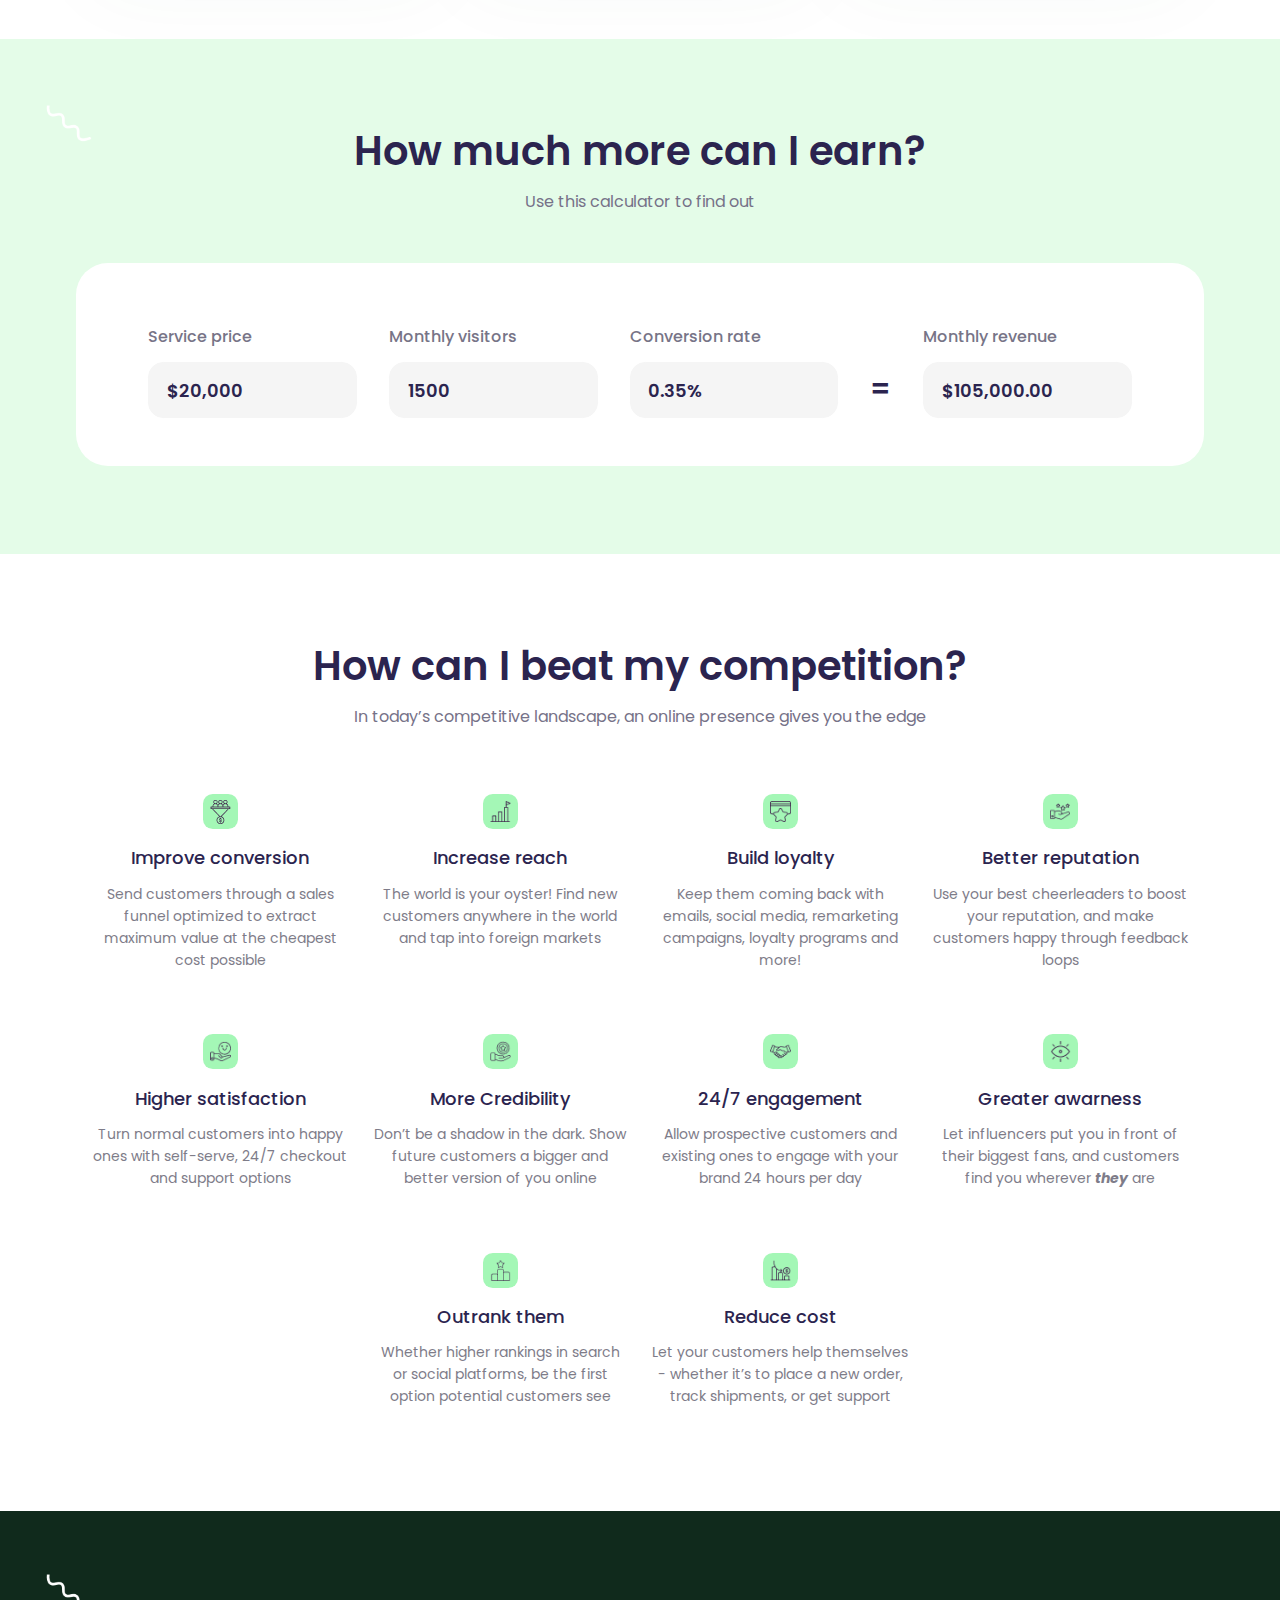
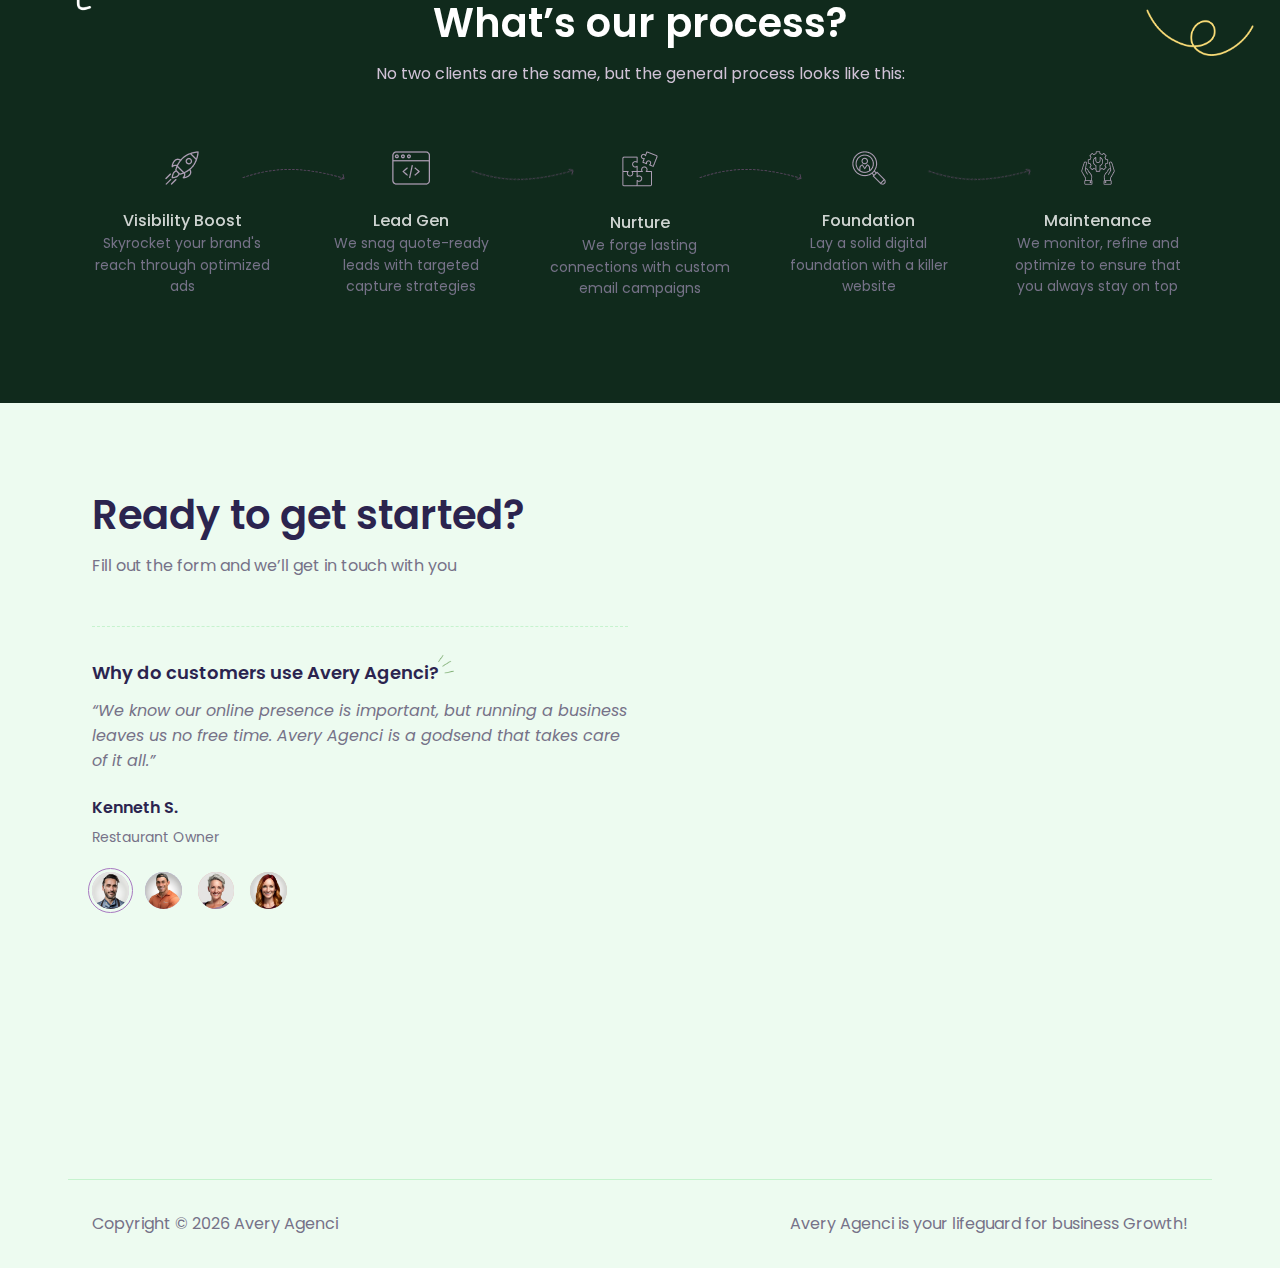
==== commit 31381536: "Update index.html" ====
--- a/index.html
+++ b/index.html
@@ -434,7 +434,7 @@
 <div class="row row-cols-md-5 row-cols-1 g-5">
 <div class="col">
 <div class="feature-item text-center">
-<div class="feature-img"><img src="./Avery Agenci_files/2(2).png" alt=""></div>
+<div class="feature-img"><img src="./Avery Agenci_files/4(1).png" alt=""></div>
 <a href="https://averyagenci.com/#">Visibility Boost</a>
 <p>Skyrocket your brand's reach through optimized ads</p>
 <img src="./Avery Agenci_files/dash-long-arrow.svg" alt="" class="el-absolute"></div>
@@ -448,7 +448,7 @@
 </div>
 <div class="col">
 <div class="feature-item text-center">
-<div class="feature-img"><img src="./Avery Agenci_files/4(1).png" alt=""></div>
+<div class="feature-img"><img src="./Avery Agenci_files/2(2).png" alt=""></div>
 <a href="https://averyagenci.com/#">Nurture</a>
 <p>We forge lasting connections with custom email campaigns</p>
 <img src="./Avery Agenci_files/dash-long-arrow.svg" alt="" class="el-absolute"></div>
